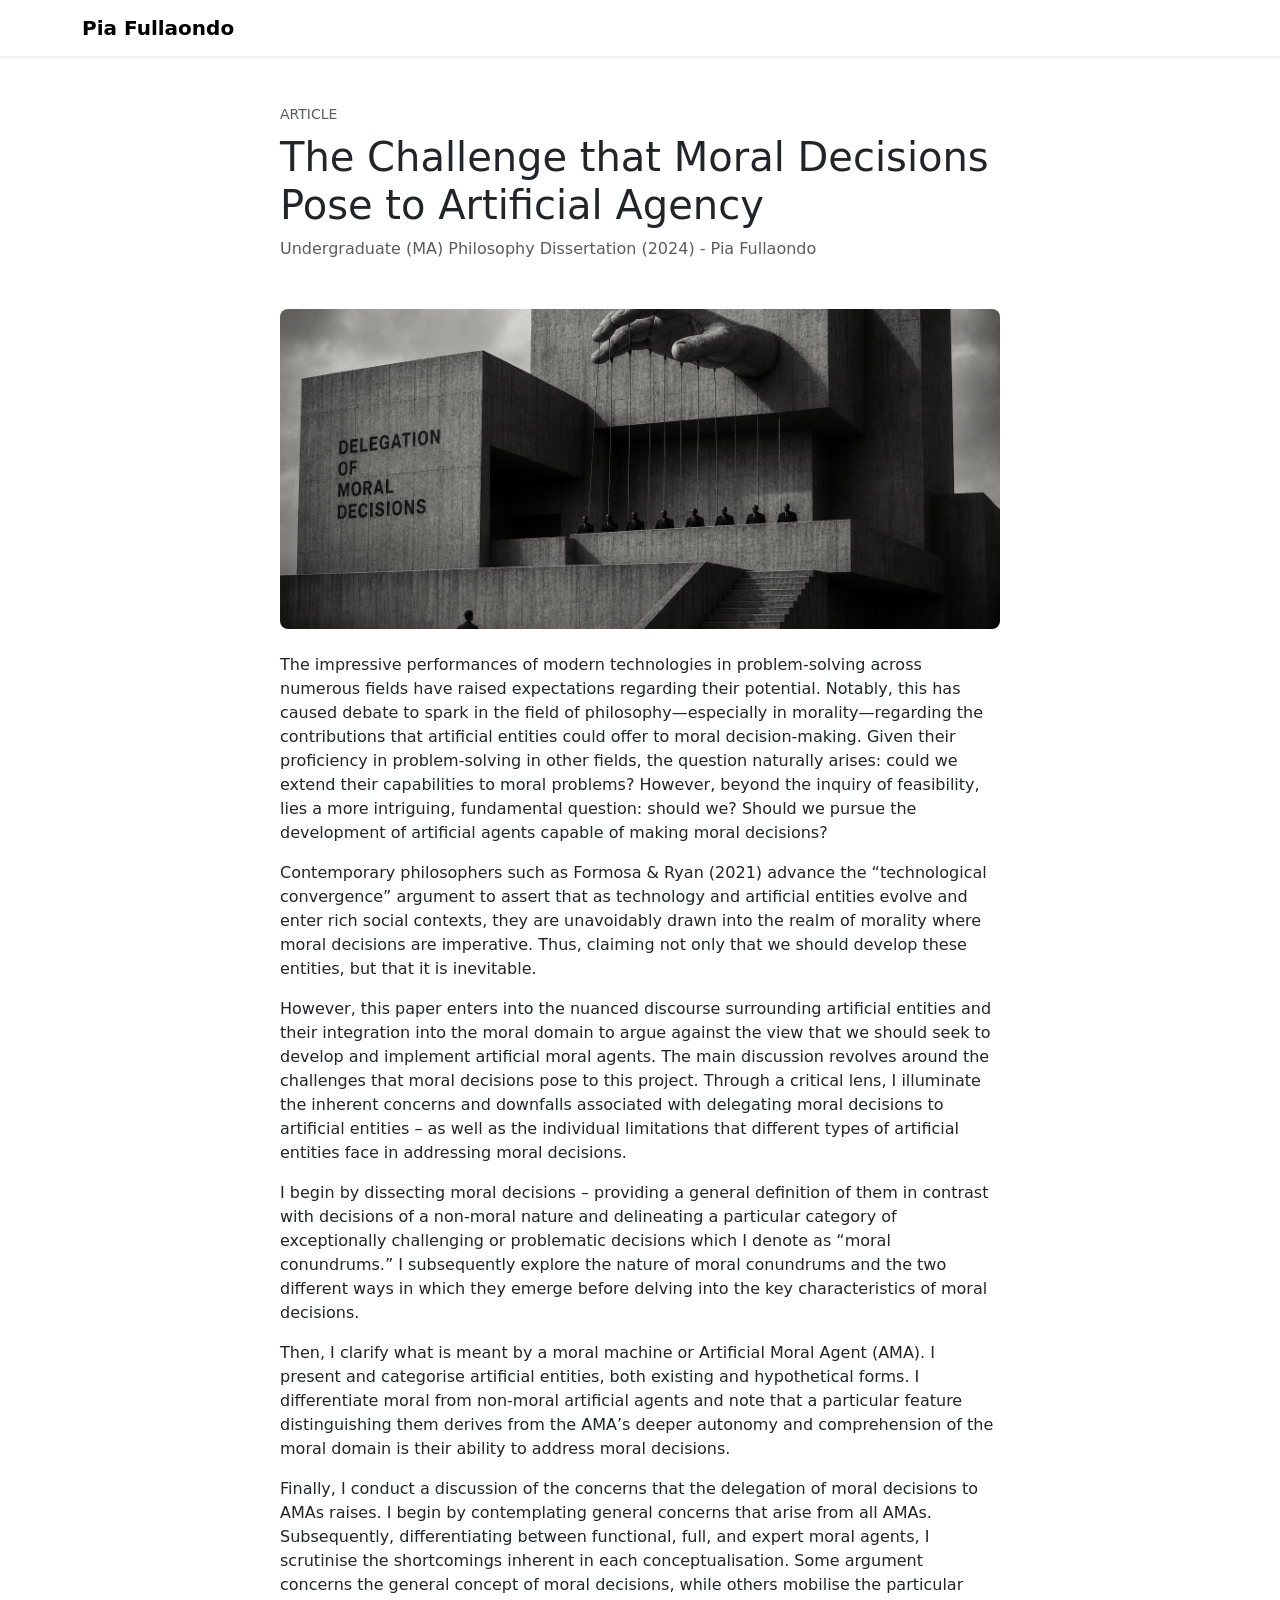
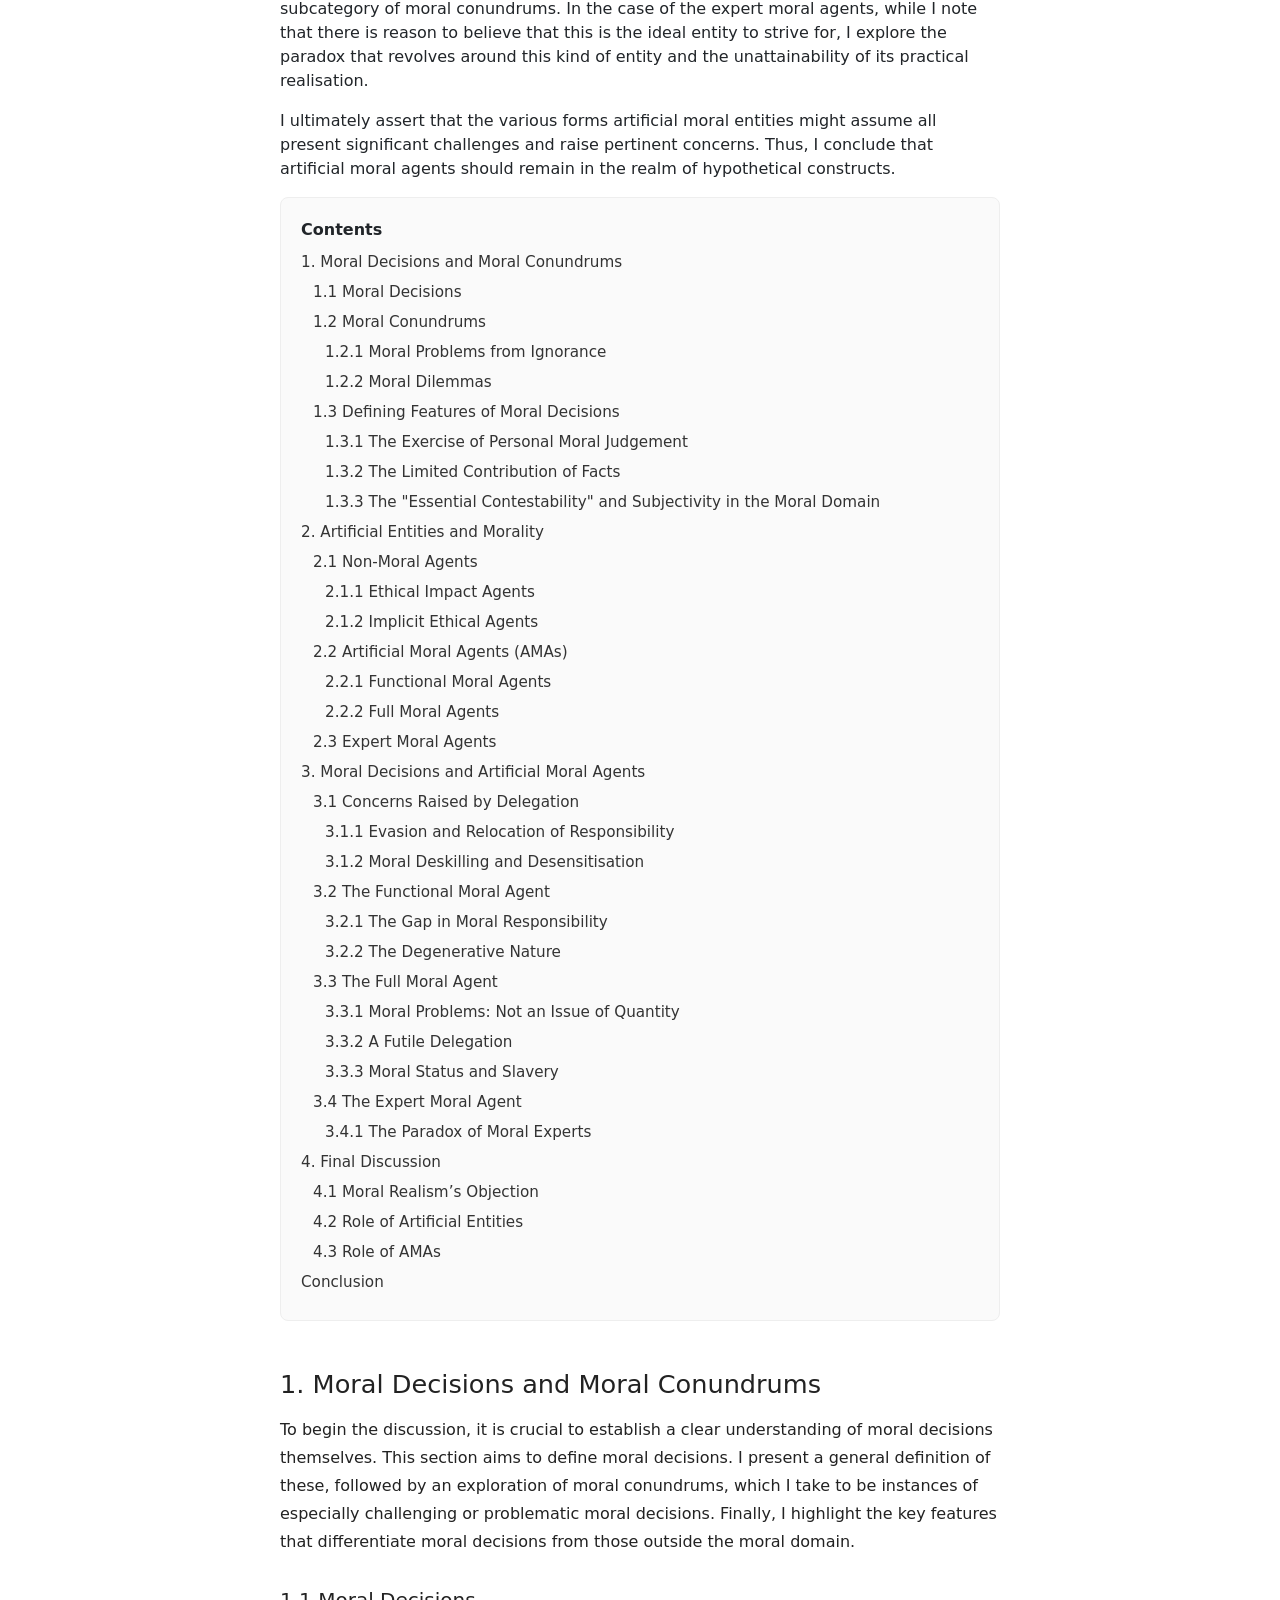
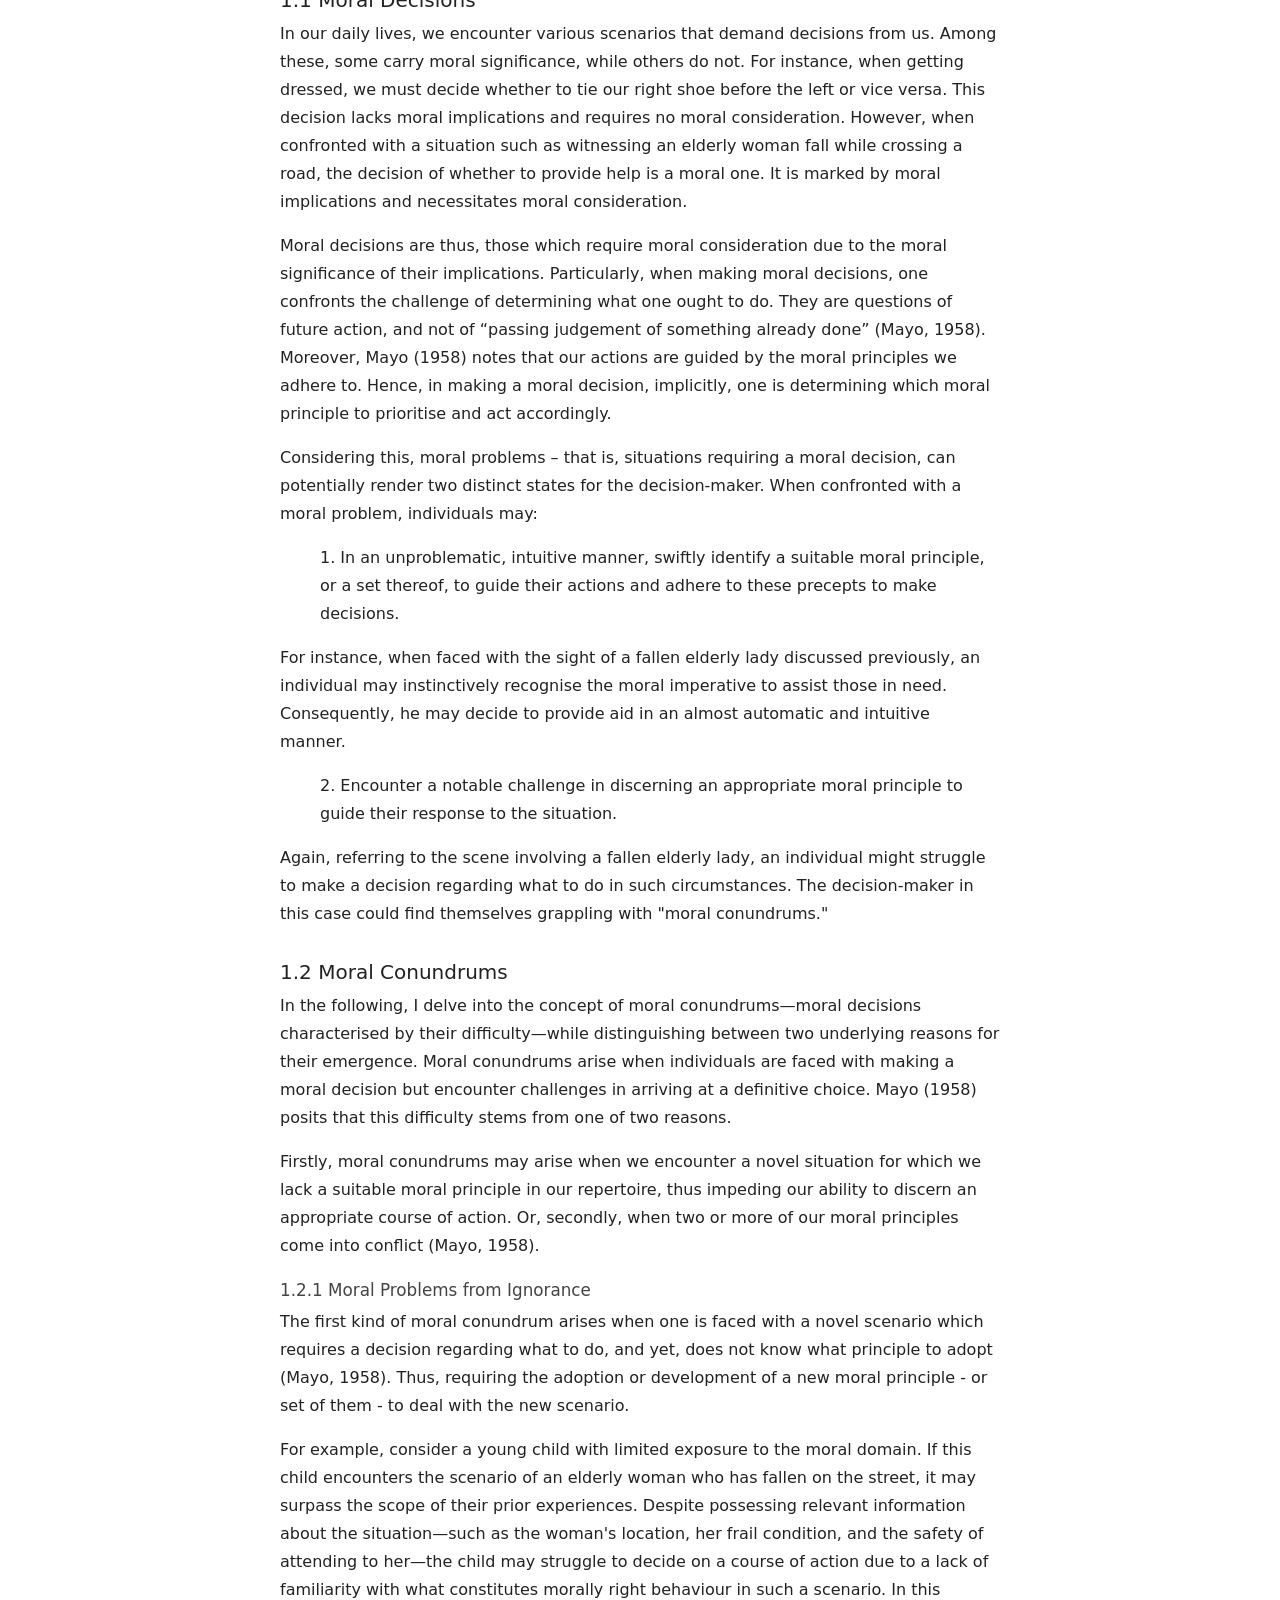
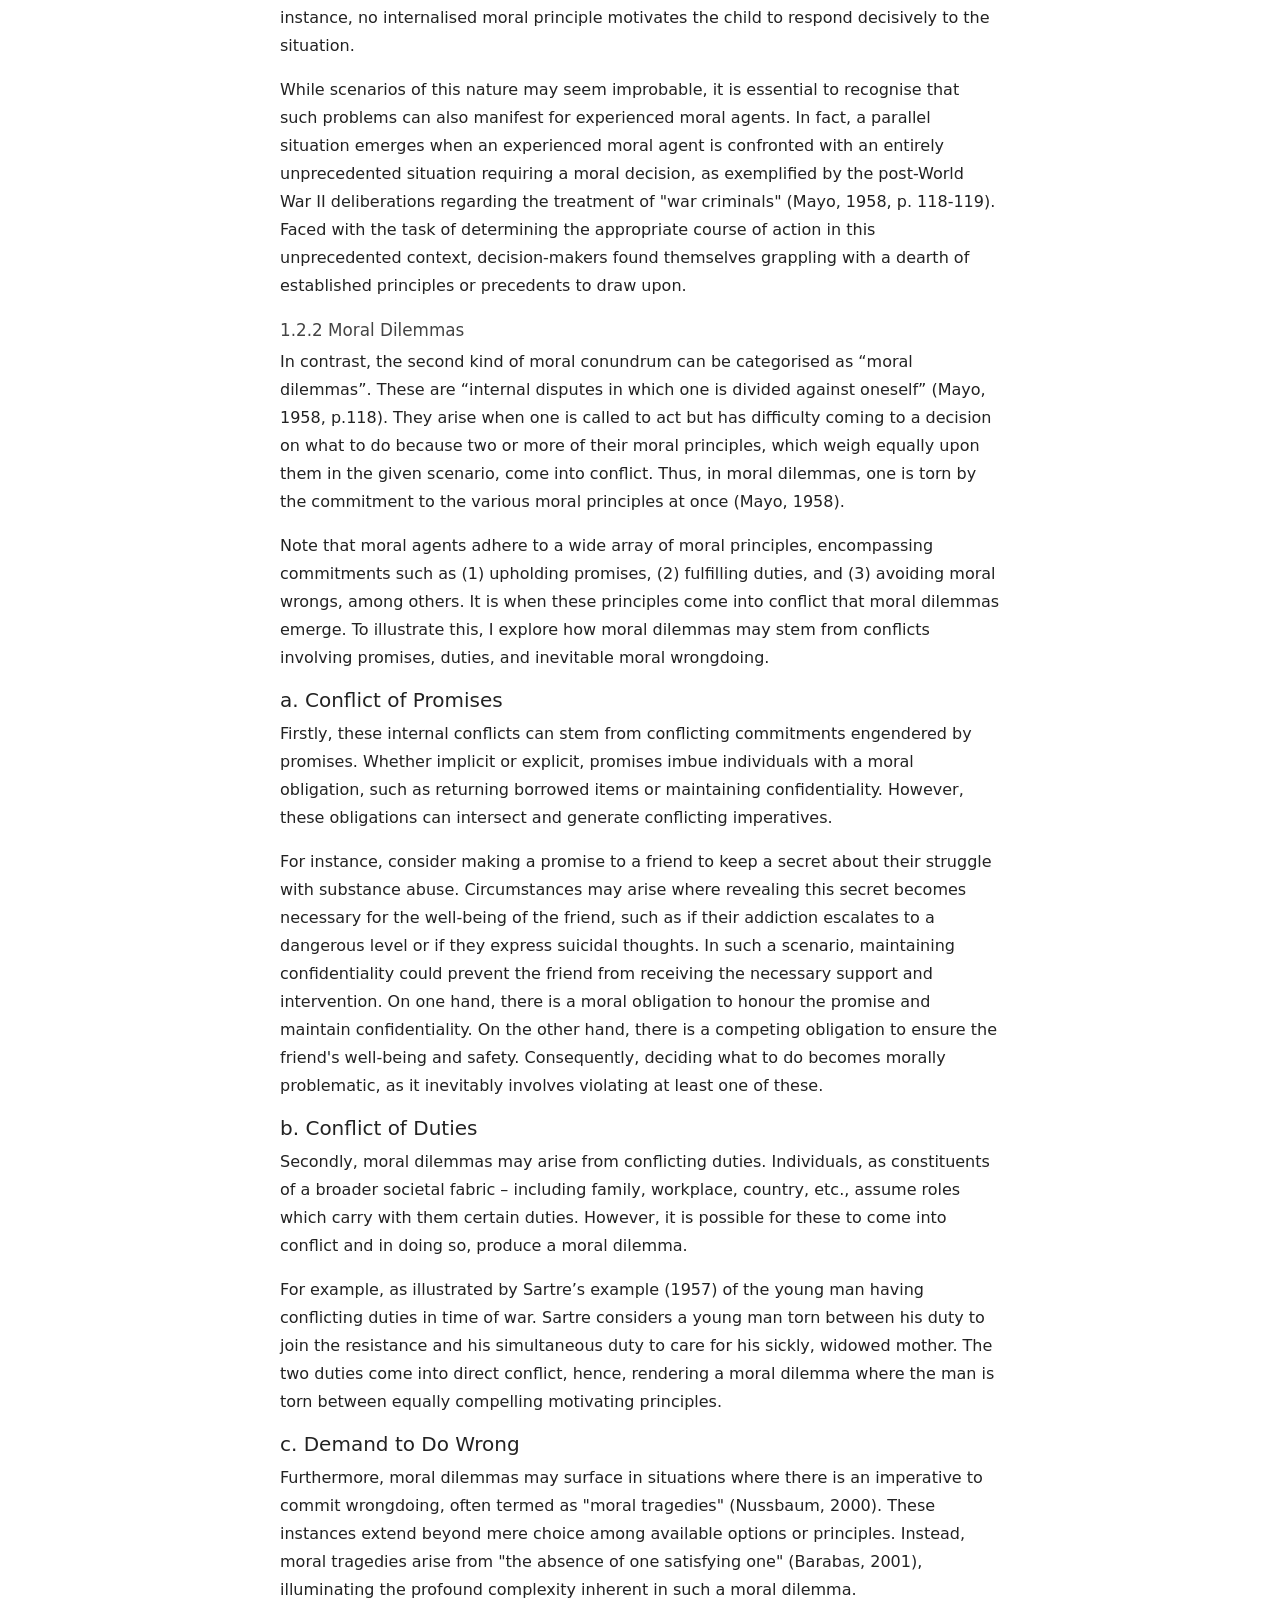
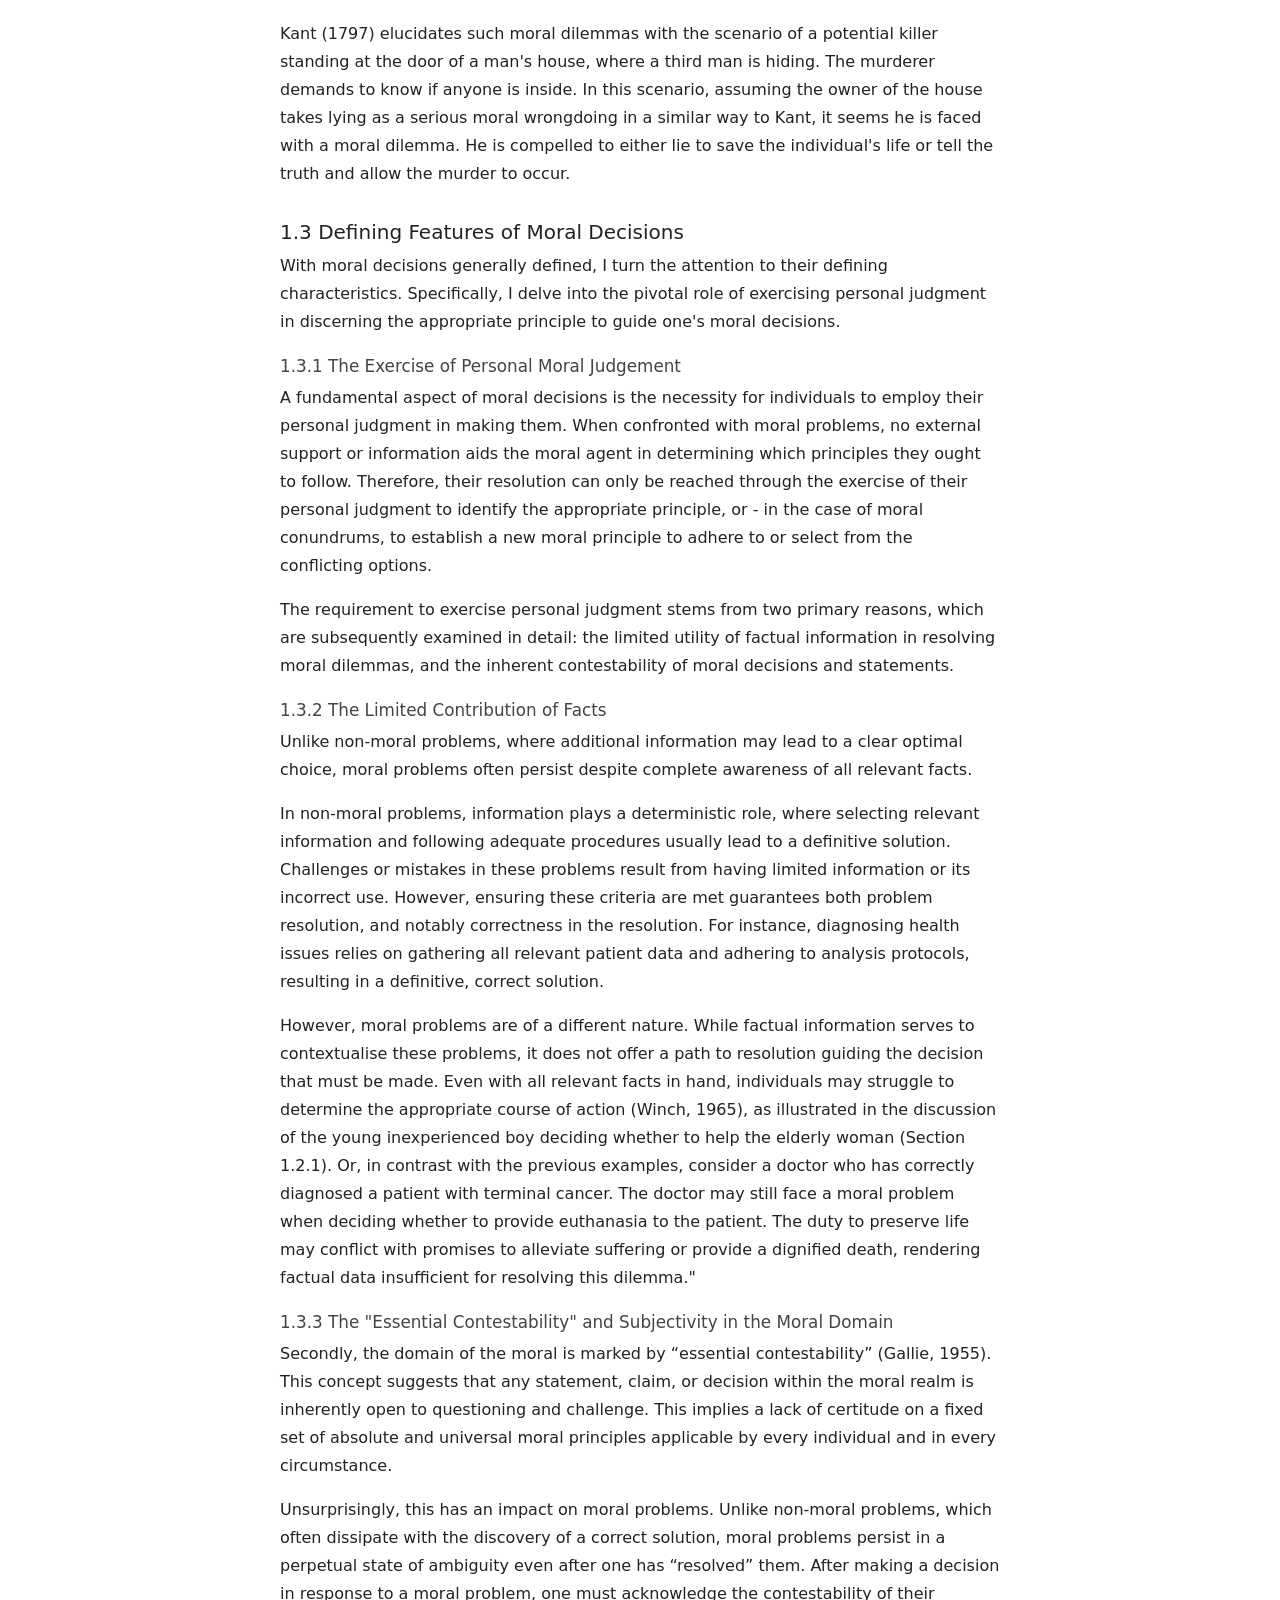
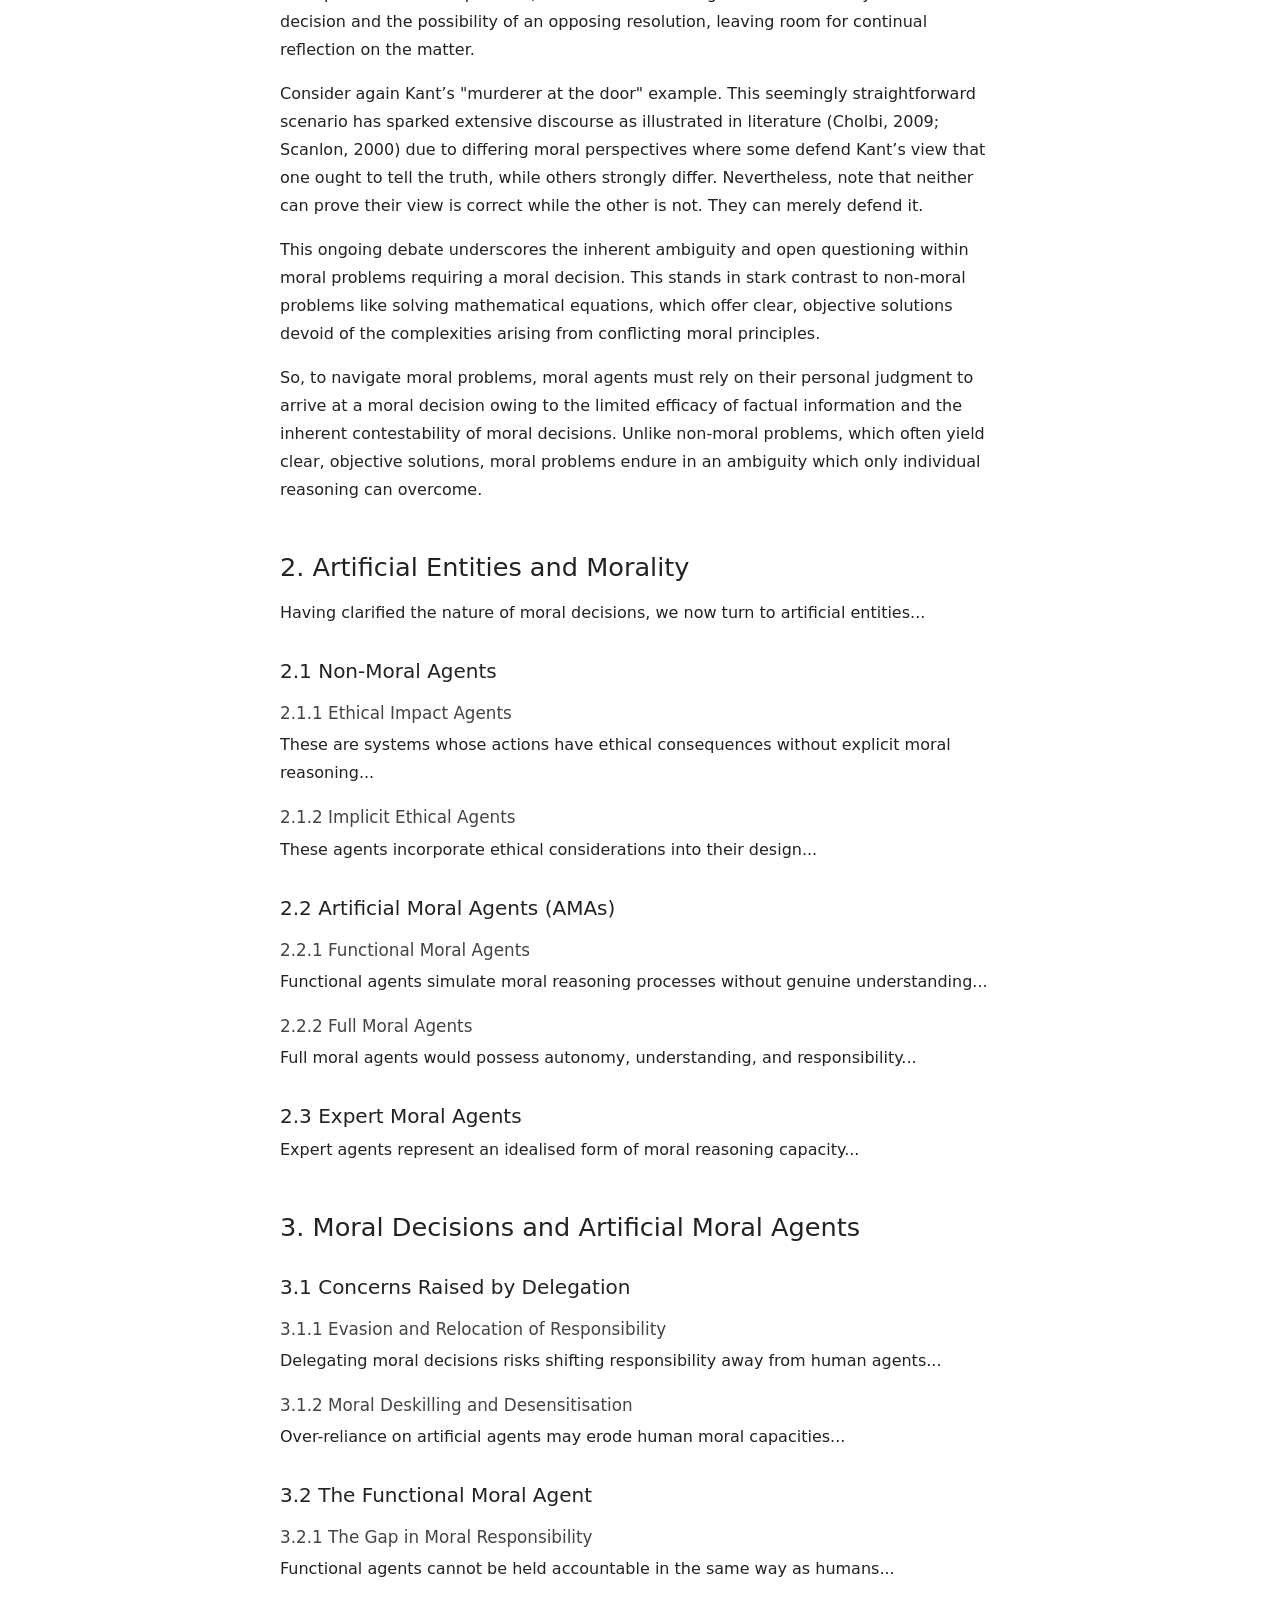
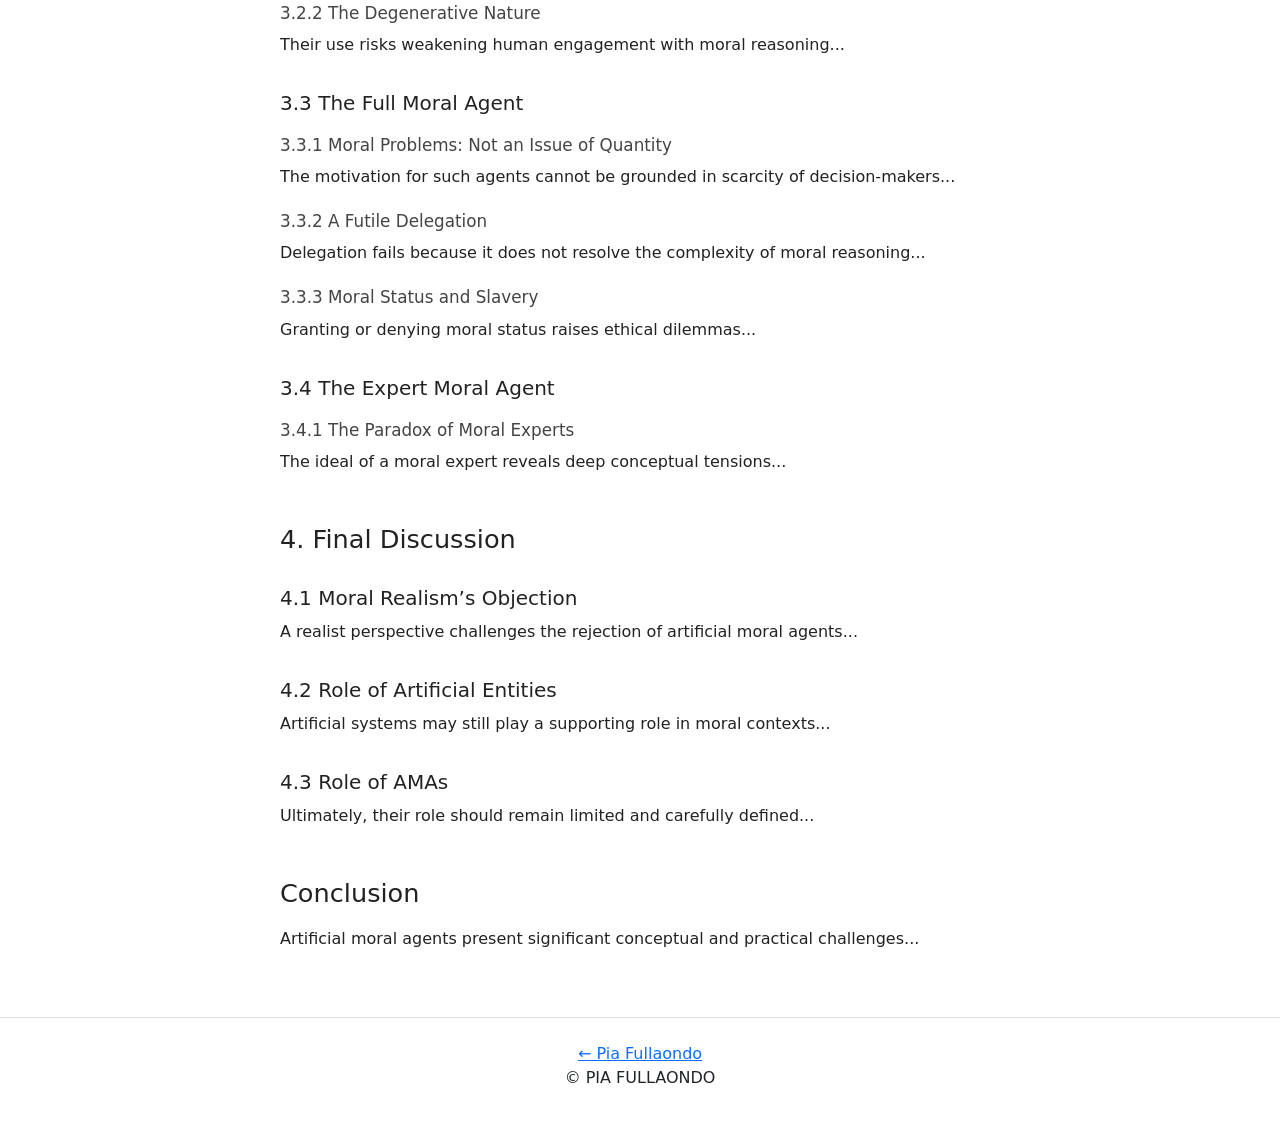
==== undergraduate-dissertation.html @ 6e5315d7 "Update undergraduate-dissertation.html" ====
<!doctype html>
<html lang="en">
<head>
  <meta charset="utf-8" />
  <meta name="viewport" content="width=device-width,initial-scale=1" />
  <title>The Challenge that Moral Decisions Pose to Artificial Agency — Pia Fullaondo</title>

  <link href="https://cdn.jsdelivr.net/npm/bootstrap@5.3.0/dist/css/bootstrap.min.css" rel="stylesheet"/>
  <link href="../assets/css/style.css" rel="stylesheet"/>

  <style>
    .content-wrap {
      max-width: 720px;
      margin: 0 auto;
    }

    .hero-image {
      width: 100%;
      height: 320px;
      object-fit: cover;
      border-radius: 8px;
      margin: 24px 0;
    }

    article {
      font-size: 16px;
      line-height: 1.75;
      color: #222;
    }

    article h2 {
      margin-top: 48px;
      margin-bottom: 16px;
      font-size: 1.6rem;
    }

    article h3 {
      margin-top: 32px;
      font-size: 1.25rem;
    }

    article h4 {
      margin-top: 20px;
      font-size: 1.05rem;
      color: #444;
    }

    #toc {
      padding: 20px;
      border: 1px solid #eee;
      border-radius: 8px;
      background: #fafafa;
    }

    #toc ul {
      list-style: none;
      padding-left: 0;
      margin: 0;
    }

    #toc li {
      margin-bottom: 6px;
    }

    #toc a {
      text-decoration: none;
      color: #333;
      font-size: 0.95rem;
    }

    #toc a:hover {
      text-decoration: underline;
    }

    .toc-h3 { padding-left: 12px; }
    .toc-h4 { padding-left: 24px; }
  </style>
</head>

<body>

<nav class="navbar navbar-expand-lg navbar-light bg-white shadow-sm sticky-top">
  <div class="container">
    <a class="navbar-brand fw-bold" href="../index.html">Pia Fullaondo</a>
  </div>
</nav>

<div class="container py-5">
  <div class="content-wrap">

    <p class="text-uppercase text-muted small mb-2">Article</p>

    <h1 class="mb-2">
      The Challenge that Moral Decisions Pose to Artificial Agency
    </h1>

    <p class="text-muted mb-4">
      Undergraduate (MA) Philosophy Dissertation (2024) - Pia Fullaondo
    </p>

    <img src="../assets/Delegation.png" alt="Article image" class="hero-image">

<p>
The impressive performances of modern technologies in problem-solving across numerous fields have raised expectations regarding their potential. Notably, this has caused debate to spark in the field of philosophy—especially in morality—regarding the contributions that artificial entities could offer to moral decision-making. Given their proficiency in problem-solving in other fields, the question naturally arises: could we extend their capabilities to moral problems? However, beyond the inquiry of feasibility, lies a more intriguing, fundamental question: should we? Should we pursue the development of artificial agents capable of making moral decisions? 
</p>

<p>
Contemporary philosophers such as Formosa & Ryan (2021) advance the “technological convergence” argument to assert that as technology and artificial entities evolve and enter rich social contexts, they are unavoidably drawn into the realm of morality where moral decisions are imperative. Thus, claiming not only that we should develop these entities, but that it is inevitable. 
</p>

<p>
However, this paper enters into the nuanced discourse surrounding artificial entities and their integration into the moral domain to argue against the view that we should seek to develop and implement artificial moral agents. The main discussion revolves around the challenges that moral decisions pose to this project. Through a critical lens, I illuminate the inherent concerns and downfalls associated with delegating moral decisions to artificial entities – as well as the individual limitations that different types of artificial entities face in addressing moral decisions. 
</p>

<p>
I begin by dissecting moral decisions – providing a general definition of them in contrast with decisions of a non-moral nature and delineating a particular category of exceptionally challenging or problematic decisions which I denote as “moral conundrums.” I subsequently explore the nature of moral conundrums and the two different ways in which they emerge before delving into the key characteristics of moral decisions.  
</p>

<p>
Then, I clarify what is meant by a moral machine or Artificial Moral Agent (AMA). I present and categorise artificial entities, both existing and hypothetical forms. I differentiate moral from non-moral artificial agents and note that a particular feature distinguishing them derives from the AMA’s deeper autonomy and comprehension of the moral domain is their ability to address moral decisions. 
</p>

<p>
Finally, I conduct a discussion of the concerns that the delegation of moral decisions to AMAs raises. I begin by contemplating general concerns that arise from all AMAs. Subsequently, differentiating between functional, full, and expert moral agents, I scrutinise the shortcomings inherent in each conceptualisation. Some argument concerns the general concept of moral decisions, while others mobilise the particular subcategory of moral conundrums. In the case of the expert moral agents, while I note that there is reason to believe that this is the ideal entity to strive for, I explore the paradox that revolves around this kind of entity and the unattainability of its practical realisation.  
</p>

<p>
I ultimately assert that the various forms artificial moral entities might assume all present significant challenges and raise pertinent concerns. Thus, I conclude that artificial moral agents should remain in the realm of hypothetical constructs. 
</p>

    
<!-- TABLE OF CONTENTS -->
<div id="toc" class="mb-5"></div>

<article id="article-content">
  
  <!-- SECTION 1 -->
  <h2>1. Moral Decisions and Moral Conundrums</h2>

  <p>
To begin the discussion, it is crucial to establish a clear understanding of moral decisions themselves. This section aims to define moral decisions. I present a general definition of these, followed by an exploration of moral conundrums, which I take to be instances of especially challenging or problematic moral decisions. Finally, I highlight the key features that differentiate moral decisions from those outside the moral domain.   
  </p>

  <h3>1.1 Moral Decisions</h3>
  <p>
In our daily lives, we encounter various scenarios that demand decisions from us. Among these, some carry moral significance, while others do not. For instance, when getting dressed, we must decide whether to tie our right shoe before the left or vice versa. This decision lacks moral implications and requires no moral consideration. However, when confronted with a situation such as witnessing an elderly woman fall while crossing a road, the decision of whether to provide help is a moral one. It is marked by moral implications and necessitates moral consideration.   
  </p>
  
  <p>
Moral decisions are thus, those which require moral consideration due to the moral significance of their implications. Particularly, when making moral decisions, one confronts the challenge of determining what one ought to do. They are questions of future action, and not of “passing judgement of something already done” (Mayo, 1958). Moreover, Mayo (1958) notes that our actions are guided by the moral principles we adhere to. Hence, in making a moral decision, implicitly, one is determining which moral principle to prioritise and act accordingly.  
  </p>

  <p>
Considering this, moral problems – that is, situations requiring a moral decision, can potentially render two distinct states for the decision-maker. When confronted with a moral problem, individuals may: 
  </p>

<p style="margin-left: 40px;">
1. In an unproblematic, intuitive manner, swiftly identify a suitable moral principle, or a set thereof, to guide their actions and adhere to these precepts to make decisions.  
</p>

  <p>
For instance, when faced with the sight of a fallen elderly lady discussed previously, an individual may instinctively recognise the moral imperative to assist those in need. Consequently, he may decide to provide aid in an almost automatic and intuitive manner. 
  </p>

  <p style="margin-left: 40px;">
2. Encounter a notable challenge in discerning an appropriate moral principle to guide their response to the situation. 
  </p>

  <p>
Again, referring to the scene involving a fallen elderly lady, an individual might struggle to make a decision regarding what to do in such circumstances. The decision-maker in this case could find themselves grappling with "moral conundrums." 
  </p>
  
  <h3>1.2 Moral Conundrums</h3>
  <p>
In the following, I delve into the concept of moral conundrums—moral decisions characterised by their difficulty—while distinguishing between two underlying reasons for their emergence. Moral conundrums arise when individuals are faced with making a moral decision but encounter challenges in arriving at a definitive choice. Mayo (1958) posits that this difficulty stems from one of two reasons.   </p>
  </p>

  <p>
Firstly, moral conundrums may arise when we encounter a novel situation for which we lack a suitable moral principle in our repertoire, thus impeding our ability to discern an appropriate course of action. Or, secondly, when two or more of our moral principles come into conflict (Mayo, 1958). 
  </p>

  <h4>1.2.1 Moral Problems from Ignorance</h4>
  <p>
The first kind of moral conundrum arises when one is faced with a novel scenario which requires a decision regarding what to do, and yet, does not know what principle to adopt (Mayo, 1958). Thus, requiring the adoption or development of a new moral principle - or set of them - to deal with the new scenario.  
  </p>
  
  <p>
For example, consider a young child with limited exposure to the moral domain. If this child encounters the scenario of an elderly woman who has fallen on the street, it may surpass the scope of their prior experiences. Despite possessing relevant information about the situation—such as the woman's location, her frail condition, and the safety of attending to her—the child may struggle to decide on a course of action due to a lack of familiarity with what constitutes morally right behaviour in such a scenario. In this instance, no internalised moral principle motivates the child to respond decisively to the situation. 
  </p>
  
  <p>
While scenarios of this nature may seem improbable, it is essential to recognise that such problems can also manifest for experienced moral agents. In fact, a parallel situation emerges when an experienced moral agent is confronted with an entirely unprecedented situation requiring a moral decision, as exemplified by the post-World War II deliberations regarding the treatment of "war criminals" (Mayo, 1958, p. 118-119). Faced with the task of determining the appropriate course of action in this unprecedented context, decision-makers found themselves grappling with a dearth of established principles or precedents to draw upon. 
  </p>

  <h4>1.2.2 Moral Dilemmas</h4>
  <p>
In contrast, the second kind of moral conundrum can be categorised as “moral dilemmas”. These are “internal disputes in which one is divided against oneself” (Mayo, 1958, p.118). They arise when one is called to act but has difficulty coming to a decision on what to do because two or more of their moral principles, which weigh equally upon them in the given scenario, come into conflict. Thus, in moral dilemmas, one is torn by the commitment to the various moral principles at once (Mayo, 1958).  
  </p>

  <p>
Note that moral agents adhere to a wide array of moral principles, encompassing commitments such as (1) upholding promises, (2) fulfilling duties, and (3) avoiding moral wrongs, among others. It is when these principles come into conflict that moral dilemmas emerge. To illustrate this, I explore how moral dilemmas may stem from conflicts involving promises, duties, and inevitable moral wrongdoing. 
  </p>

  <h5>a. Conflict of Promises</h5>
  <p>
Firstly, these internal conflicts can stem from conflicting commitments engendered by promises. Whether implicit or explicit, promises imbue individuals with a moral obligation, such as returning borrowed items or maintaining confidentiality. However, these obligations can intersect and generate conflicting imperatives. 
  </p>

  <p>
For instance, consider making a promise to a friend to keep a secret about their struggle with substance abuse. Circumstances may arise where revealing this secret becomes necessary for the well-being of the friend, such as if their addiction escalates to a dangerous level or if they express suicidal thoughts. In such a scenario, maintaining confidentiality could prevent the friend from receiving the necessary support and intervention. On one hand, there is a moral obligation to honour the promise and maintain confidentiality. On the other hand, there is a competing obligation to ensure the friend's well-being and safety. Consequently, deciding what to do becomes morally problematic, as it inevitably involves violating at least one of these.  
  </p>

  <h5>b. Conflict of Duties</h5>
  <p>
Secondly, moral dilemmas may arise from conflicting duties. Individuals, as constituents of a broader societal fabric – including family, workplace, country, etc., assume roles which carry with them certain duties. However, it is possible for these to come into conflict and in doing so, produce a moral dilemma.  
  </p>

  <p>
For example, as illustrated by Sartre’s example (1957) of the young man having conflicting duties in time of war. Sartre considers a young man torn between his duty to join the resistance and his simultaneous duty to care for his sickly, widowed mother. The two duties come into direct conflict, hence, rendering a moral dilemma where the man is torn between equally compelling motivating principles.  
  </p>

  <h5>c. Demand to Do Wrong</h5>
  <p>
 Furthermore, moral dilemmas may surface in situations where there is an imperative to commit wrongdoing, often termed as "moral tragedies" (Nussbaum, 2000). These instances extend beyond mere choice among available options or principles. Instead, moral tragedies arise from "the absence of one satisfying one" (Barabas, 2001), illuminating the profound complexity inherent in such a moral dilemma. 
  </p>

  <p>
Kant (1797) elucidates such moral dilemmas with the scenario of a potential killer standing at the door of a man's house, where a third man is hiding. The murderer demands to know if anyone is inside. In this scenario, assuming the owner of the house takes lying as a serious moral wrongdoing in a similar way to Kant, it seems he is faced with a moral dilemma. He is compelled to either lie to save the individual's life or tell the truth and allow the murder to occur. 
  </p>

  <h3>1.3 Defining Features of Moral Decisions</h3>
  <p>
With moral decisions generally defined, I turn the attention to their defining characteristics. Specifically, I delve into the pivotal role of exercising personal judgment in discerning the appropriate principle to guide one's moral decisions. 
  </p>

  <h4>1.3.1 The Exercise of Personal Moral Judgement</h4>
  <p>
A fundamental aspect of moral decisions is the necessity for individuals to employ their personal judgment in making them. When confronted with moral problems, no external support or information aids the moral agent in determining which principles they ought to follow. Therefore, their resolution can only be reached through the exercise of their personal judgment to identify the appropriate principle, or - in the case of moral conundrums, to establish a new moral principle to adhere to or select from the conflicting options.    
  </p>

  <p>
The requirement to exercise personal judgment stems from two primary reasons, which are subsequently examined in detail: the limited utility of factual information in resolving moral dilemmas, and the inherent contestability of moral decisions and statements.  
  </p>

  <h4>1.3.2 The Limited Contribution of Facts</h4>
  <p>
Unlike non-moral problems, where additional information may lead to a clear optimal choice, moral problems often persist despite complete awareness of all relevant facts. 
  </p>

  <p>
In non-moral problems, information plays a deterministic role, where selecting relevant information and following adequate procedures usually lead to a definitive solution. Challenges or mistakes in these problems result from having limited information or its incorrect use. However, ensuring these criteria are met guarantees both problem resolution, and notably correctness in the resolution. For instance, diagnosing health issues relies on gathering all relevant patient data and adhering to analysis protocols, resulting in a definitive, correct solution. 
  </p>

  <p>
However, moral problems are of a different nature. While factual information serves to contextualise these problems, it does not offer a path to resolution guiding the decision that must be made. Even with all relevant facts in hand, individuals may struggle to determine the appropriate course of action (Winch, 1965), as illustrated in the discussion of the young inexperienced boy deciding whether to help the elderly woman (Section 1.2.1). Or, in contrast with the previous examples, consider a doctor who has correctly diagnosed a patient with terminal cancer. The doctor may still face a moral problem when deciding whether to provide euthanasia to the patient. The duty to preserve life may conflict with promises to alleviate suffering or provide a dignified death, rendering factual data insufficient for resolving this dilemma." 
  </p>

  <h4>1.3.3 The "Essential Contestability" and Subjectivity in the Moral Domain</h4>
  <p>
Secondly, the domain of the moral is marked by “essential contestability” (Gallie, 1955). This concept suggests that any statement, claim, or decision within the moral realm is inherently open to questioning and challenge. This implies a lack of certitude on a fixed set of absolute and universal moral principles applicable by every individual and in every circumstance. 
  </p>

  <p>
Unsurprisingly, this has an impact on moral problems. Unlike non-moral problems, which often dissipate with the discovery of a correct solution, moral problems persist in a perpetual state of ambiguity even after one has “resolved” them. After making a decision in response to a moral problem, one must acknowledge the contestability of their decision and the possibility of an opposing resolution, leaving room for continual reflection on the matter.  
  </p>

  <p>
Consider again Kant’s "murderer at the door" example. This seemingly straightforward scenario has sparked extensive discourse as illustrated in literature (Cholbi, 2009; Scanlon, 2000) due to differing moral perspectives where some defend Kant’s view that one ought to tell the truth, while others strongly differ. Nevertheless, note that neither can prove their view is correct while the other is not. They can merely defend it.  
  </p>

  <p>
This ongoing debate underscores the inherent ambiguity and open questioning within moral problems requiring a moral decision. This stands in stark contrast to non-moral problems like solving mathematical equations, which offer clear, objective solutions devoid of the complexities arising from conflicting moral principles.  
  </p>

  <p>
So, to navigate moral problems, moral agents must rely on their personal judgment to arrive at a moral decision owing to the limited efficacy of factual information and the inherent contestability of moral decisions. Unlike non-moral problems, which often yield clear, objective solutions, moral problems endure in an ambiguity which only individual reasoning can overcome. 
  </p>

  
  <!-- SECTION 2 -->
  <h2>2. Artificial Entities and Morality</h2>

  <p>
    Having clarified the nature of moral decisions, we now turn to artificial entities...
  </p>

  <h3>2.1 Non-Moral Agents</h3>

  <h4>2.1.1 Ethical Impact Agents</h4>
  <p>
    These are systems whose actions have ethical consequences without explicit moral reasoning...
  </p>

  <h4>2.1.2 Implicit Ethical Agents</h4>
  <p>
    These agents incorporate ethical considerations into their design...
  </p>

  <h3>2.2 Artificial Moral Agents (AMAs)</h3>

  <h4>2.2.1 Functional Moral Agents</h4>
  <p>
    Functional agents simulate moral reasoning processes without genuine understanding...
  </p>

  <h4>2.2.2 Full Moral Agents</h4>
  <p>
    Full moral agents would possess autonomy, understanding, and responsibility...
  </p>

  <h3>2.3 Expert Moral Agents</h3>
  <p>
    Expert agents represent an idealised form of moral reasoning capacity...
  </p>

  <!-- SECTION 3 -->
  <h2>3. Moral Decisions and Artificial Moral Agents</h2>

  <h3>3.1 Concerns Raised by Delegation</h3>

  <h4>3.1.1 Evasion and Relocation of Responsibility</h4>
  <p>
    Delegating moral decisions risks shifting responsibility away from human agents...
  </p>

  <h4>3.1.2 Moral Deskilling and Desensitisation</h4>
  <p>
    Over-reliance on artificial agents may erode human moral capacities...
  </p>

  <h3>3.2 The Functional Moral Agent</h3>

  <h4>3.2.1 The Gap in Moral Responsibility</h4>
  <p>
    Functional agents cannot be held accountable in the same way as humans...
  </p>

  <h4>3.2.2 The Degenerative Nature</h4>
  <p>
    Their use risks weakening human engagement with moral reasoning...
  </p>

  <h3>3.3 The Full Moral Agent</h3>

  <h4>3.3.1 Moral Problems: Not an Issue of Quantity</h4>
  <p>
    The motivation for such agents cannot be grounded in scarcity of decision-makers...
  </p>

  <h4>3.3.2 A Futile Delegation</h4>
  <p>
    Delegation fails because it does not resolve the complexity of moral reasoning...
  </p>

  <h4>3.3.3 Moral Status and Slavery</h4>
  <p>
    Granting or denying moral status raises ethical dilemmas...
  </p>

  <h3>3.4 The Expert Moral Agent</h3>

  <h4>3.4.1 The Paradox of Moral Experts</h4>
  <p>
    The ideal of a moral expert reveals deep conceptual tensions...
  </p>

  <!-- SECTION 4 -->
  <h2>4. Final Discussion</h2>

  <h3>4.1 Moral Realism’s Objection</h3>
  <p>
    A realist perspective challenges the rejection of artificial moral agents...
  </p>

  <h3>4.2 Role of Artificial Entities</h3>
  <p>
    Artificial systems may still play a supporting role in moral contexts...
  </p>

  <h3>4.3 Role of AMAs</h3>
  <p>
    Ultimately, their role should remain limited and carefully defined...
  </p>

  <h2>Conclusion</h2>
  <p>
    Artificial moral agents present significant conceptual and practical challenges...
  </p>

</article>
  </div>
</div>

<footer class="py-4 border-top">
  <div class="container text-center">
    <p class="mb-0">
      <a href="../index.html#projects">&larr; Pia Fullaondo</a>
    </p>
    <p>&copy; <span id="year"></span> PIA FULLAONDO</p>
  </div>
</footer>

<script>
document.addEventListener("DOMContentLoaded", function () {
  const content = document.getElementById("article-content");
  const toc = document.getElementById("toc");

  const headings = content.querySelectorAll("h2, h3, h4");
  const ul = document.createElement("ul");

  headings.forEach((heading, index) => {
    const id = "section-" + index;
    heading.id = id;

    const li = document.createElement("li");
    const a = document.createElement("a");

    a.href = "#" + id;
    a.textContent = heading.textContent;

    if (heading.tagName === "H3") li.classList.add("toc-h3");
    if (heading.tagName === "H4") li.classList.add("toc-h4");

    li.appendChild(a);
    ul.appendChild(li);
  });

  toc.innerHTML = "<strong class='d-block mb-2'>Contents</strong>";
  toc.appendChild(ul);
});
</script>

</body>
</html>
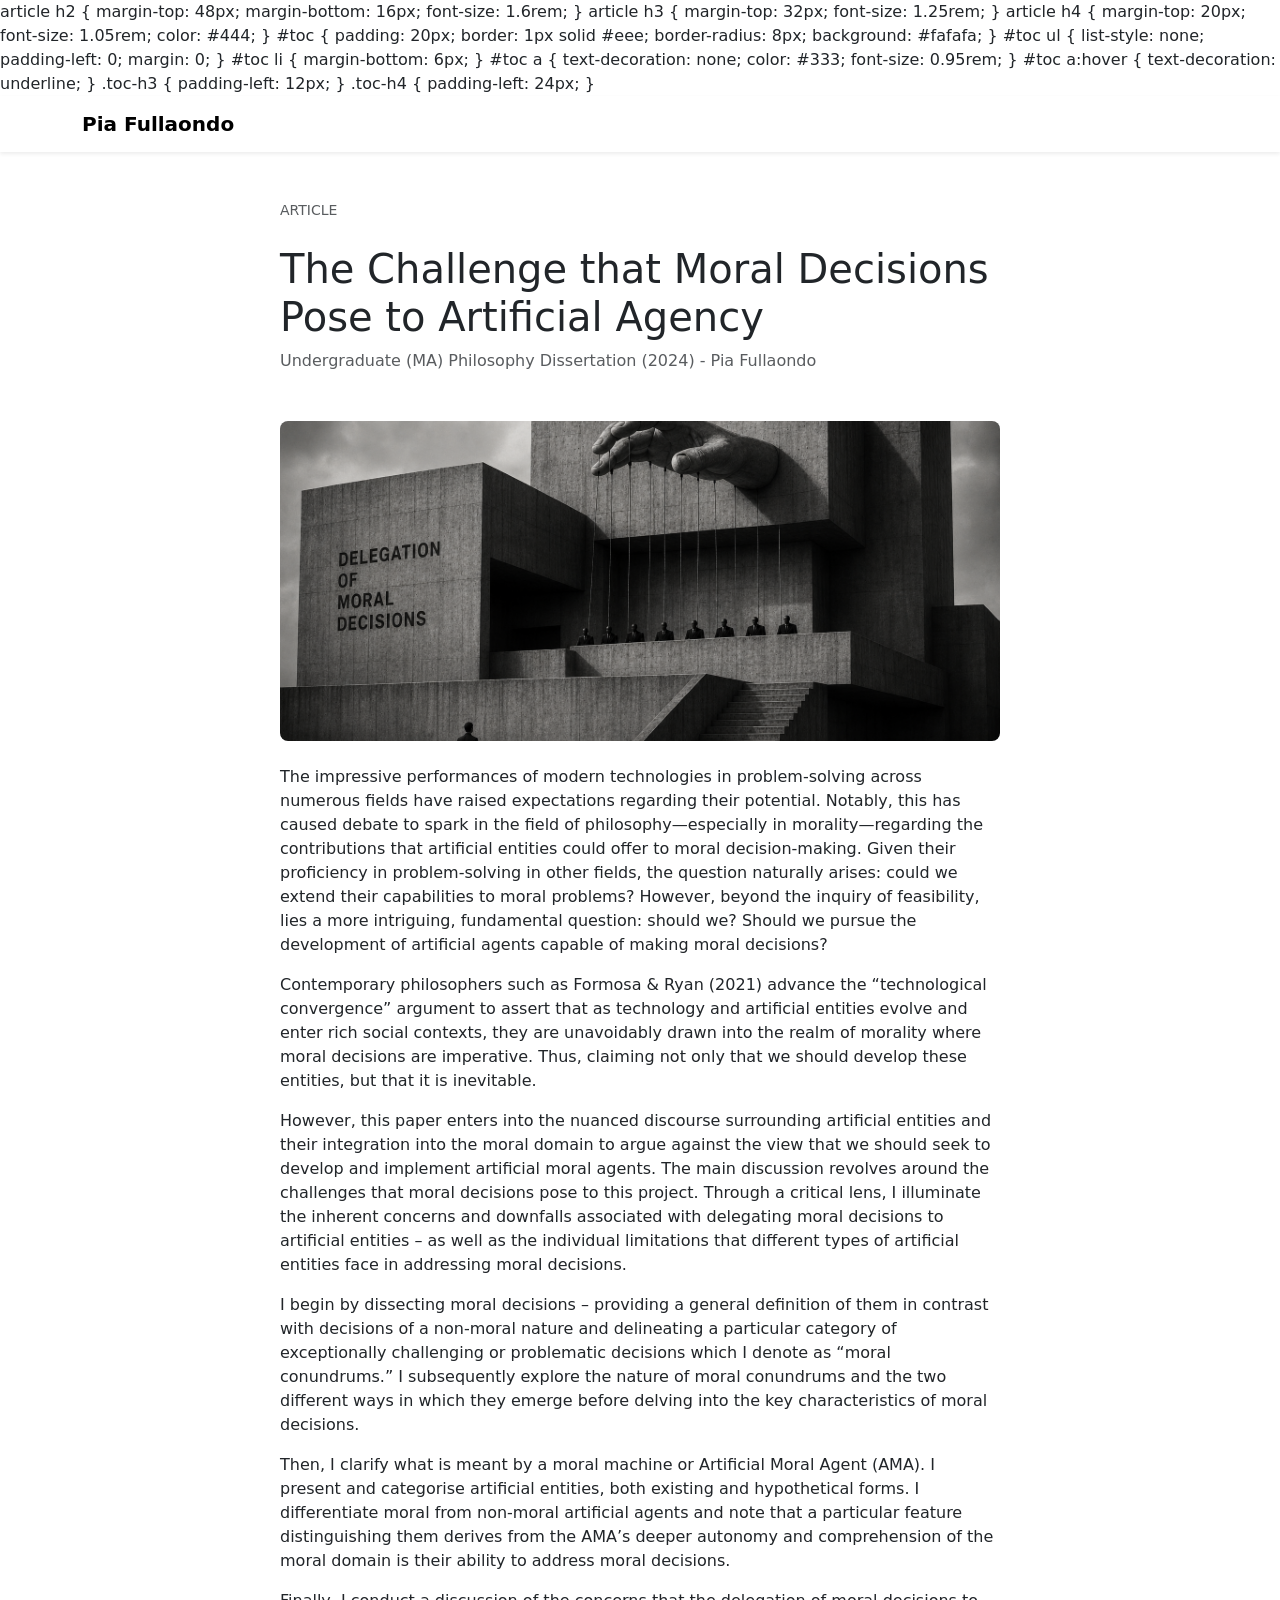
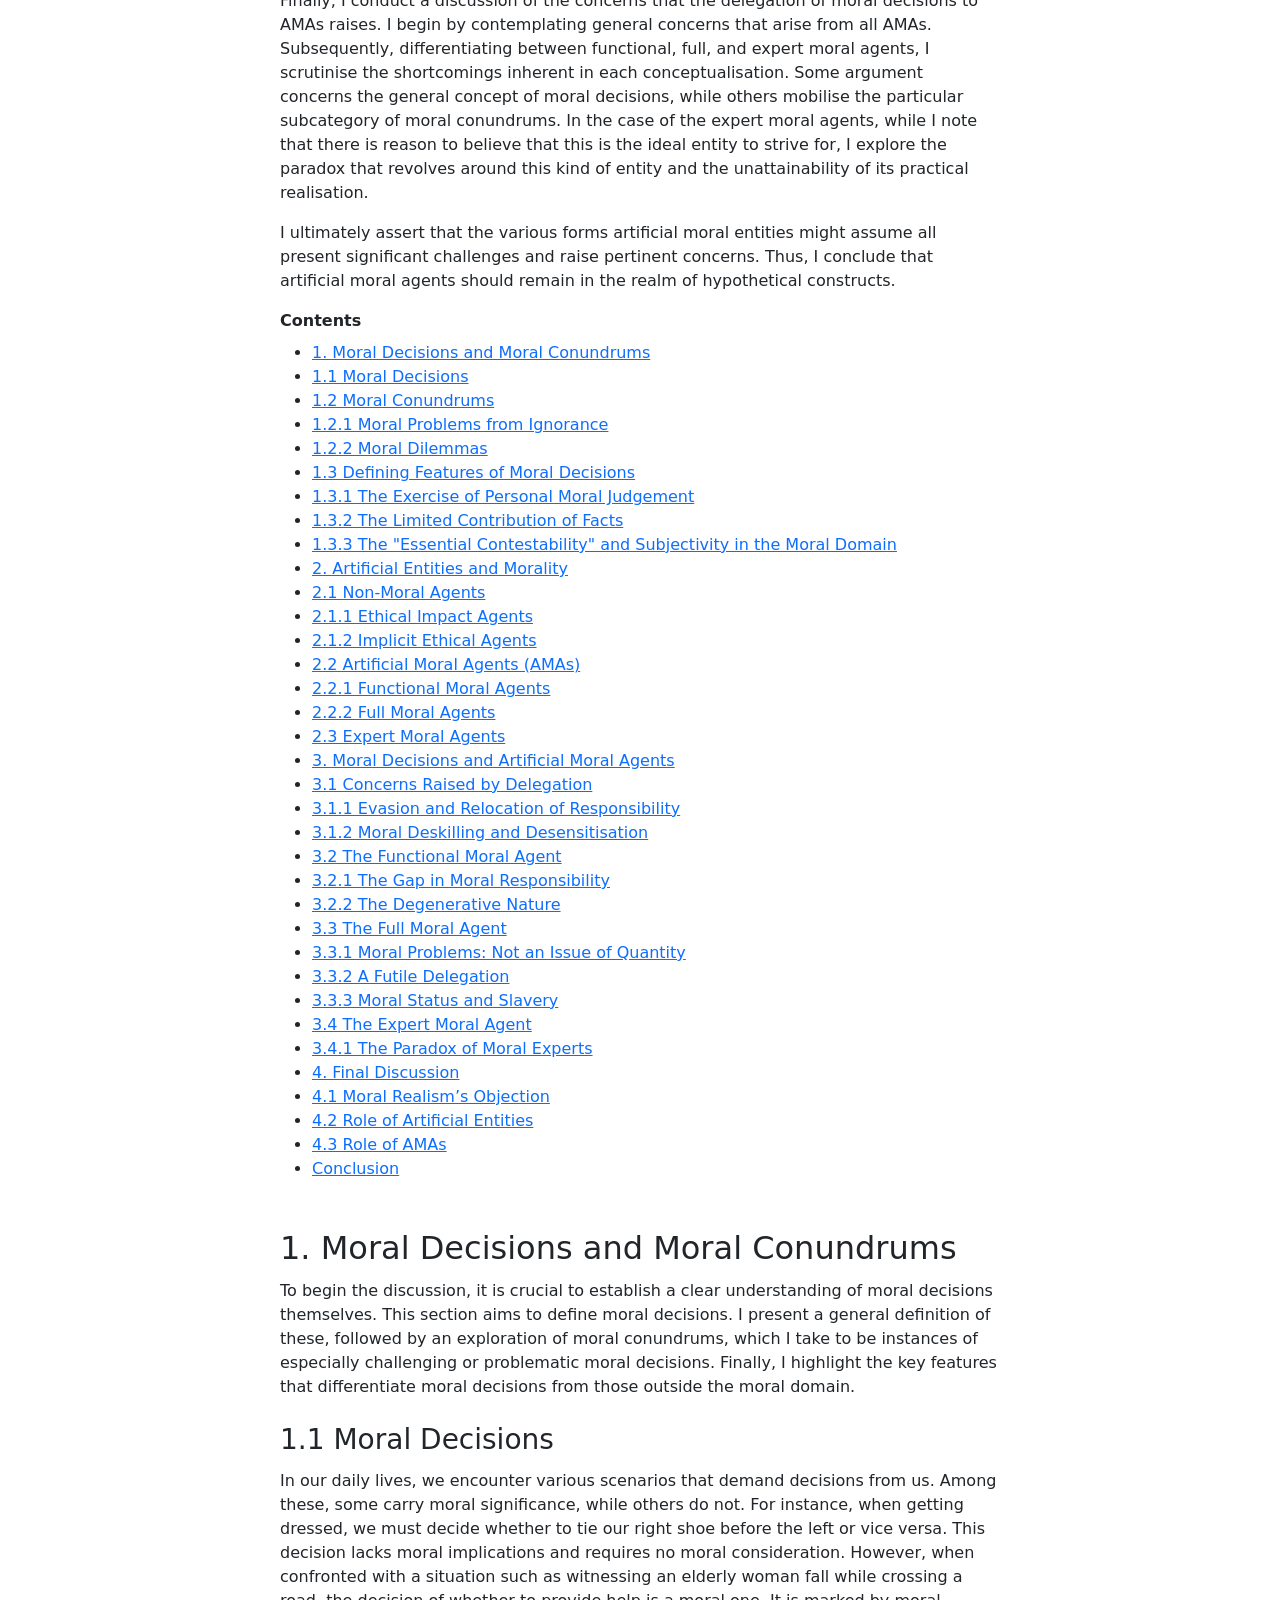
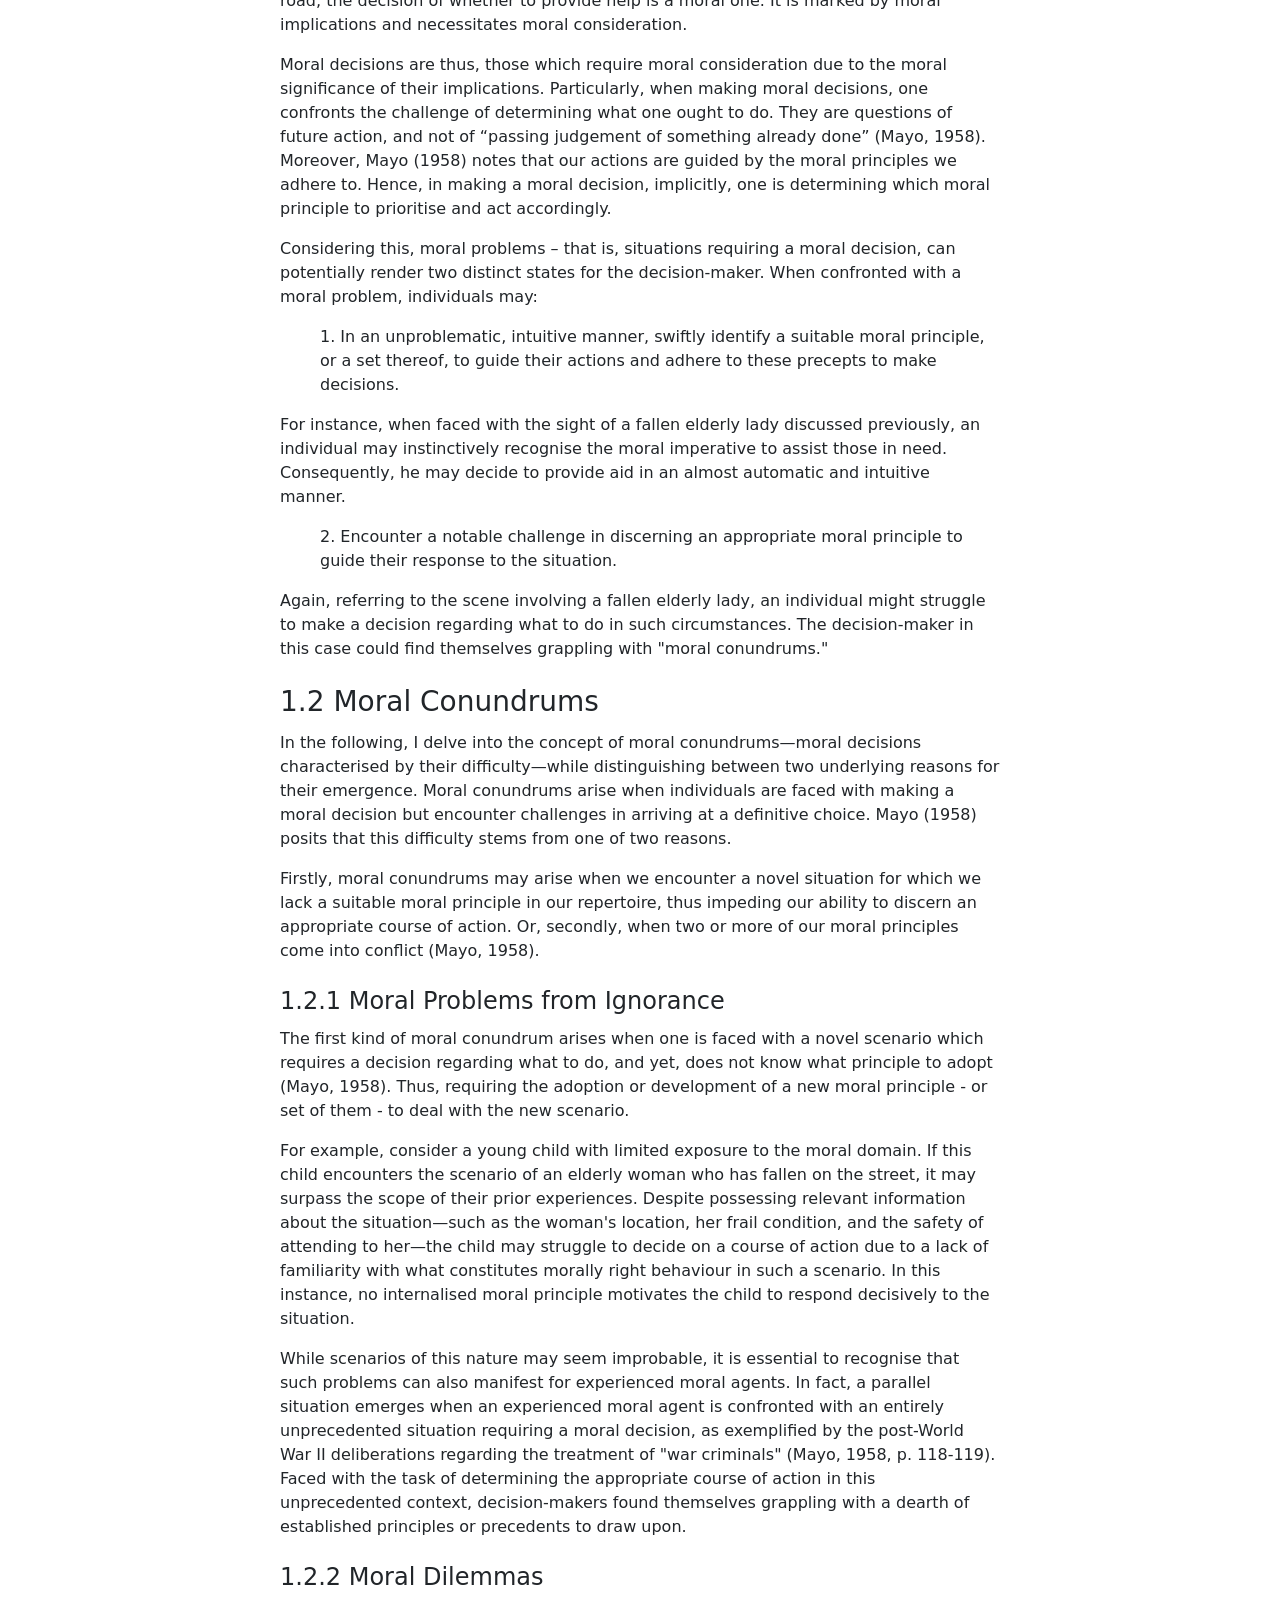
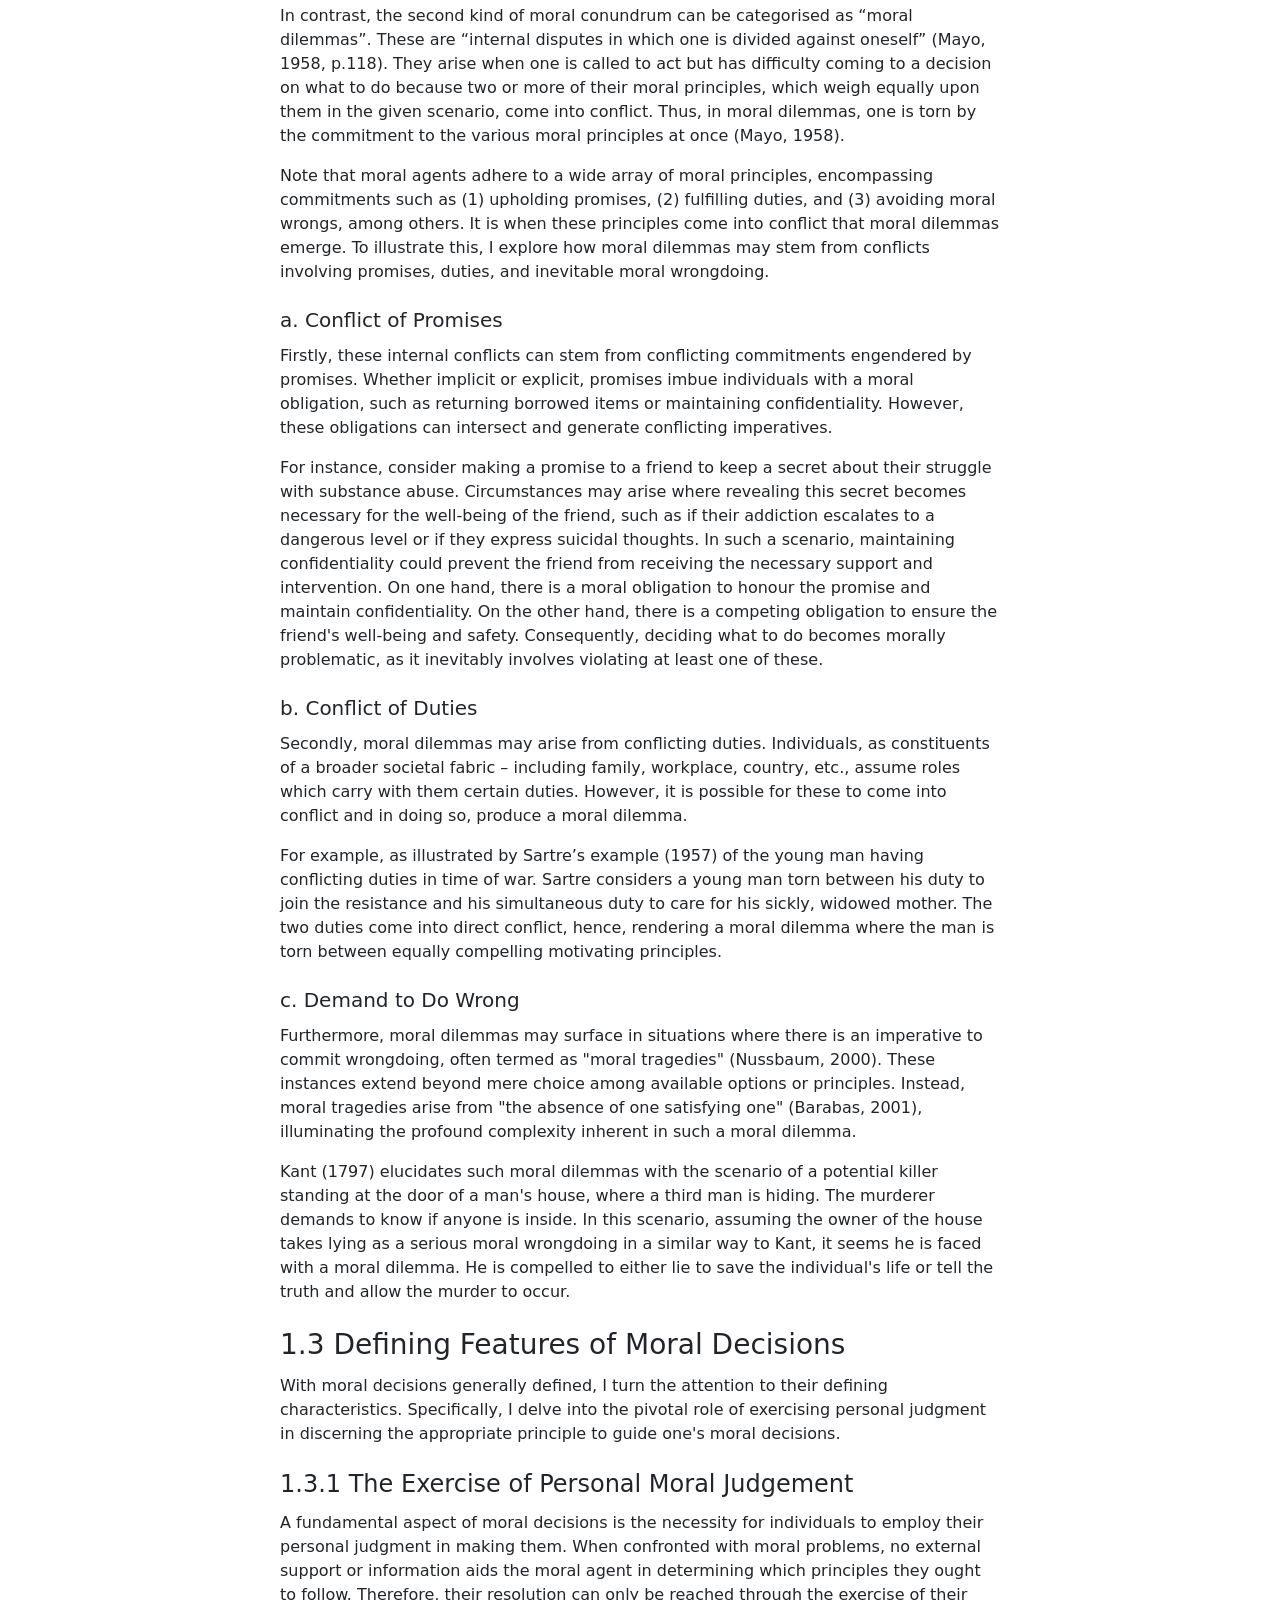
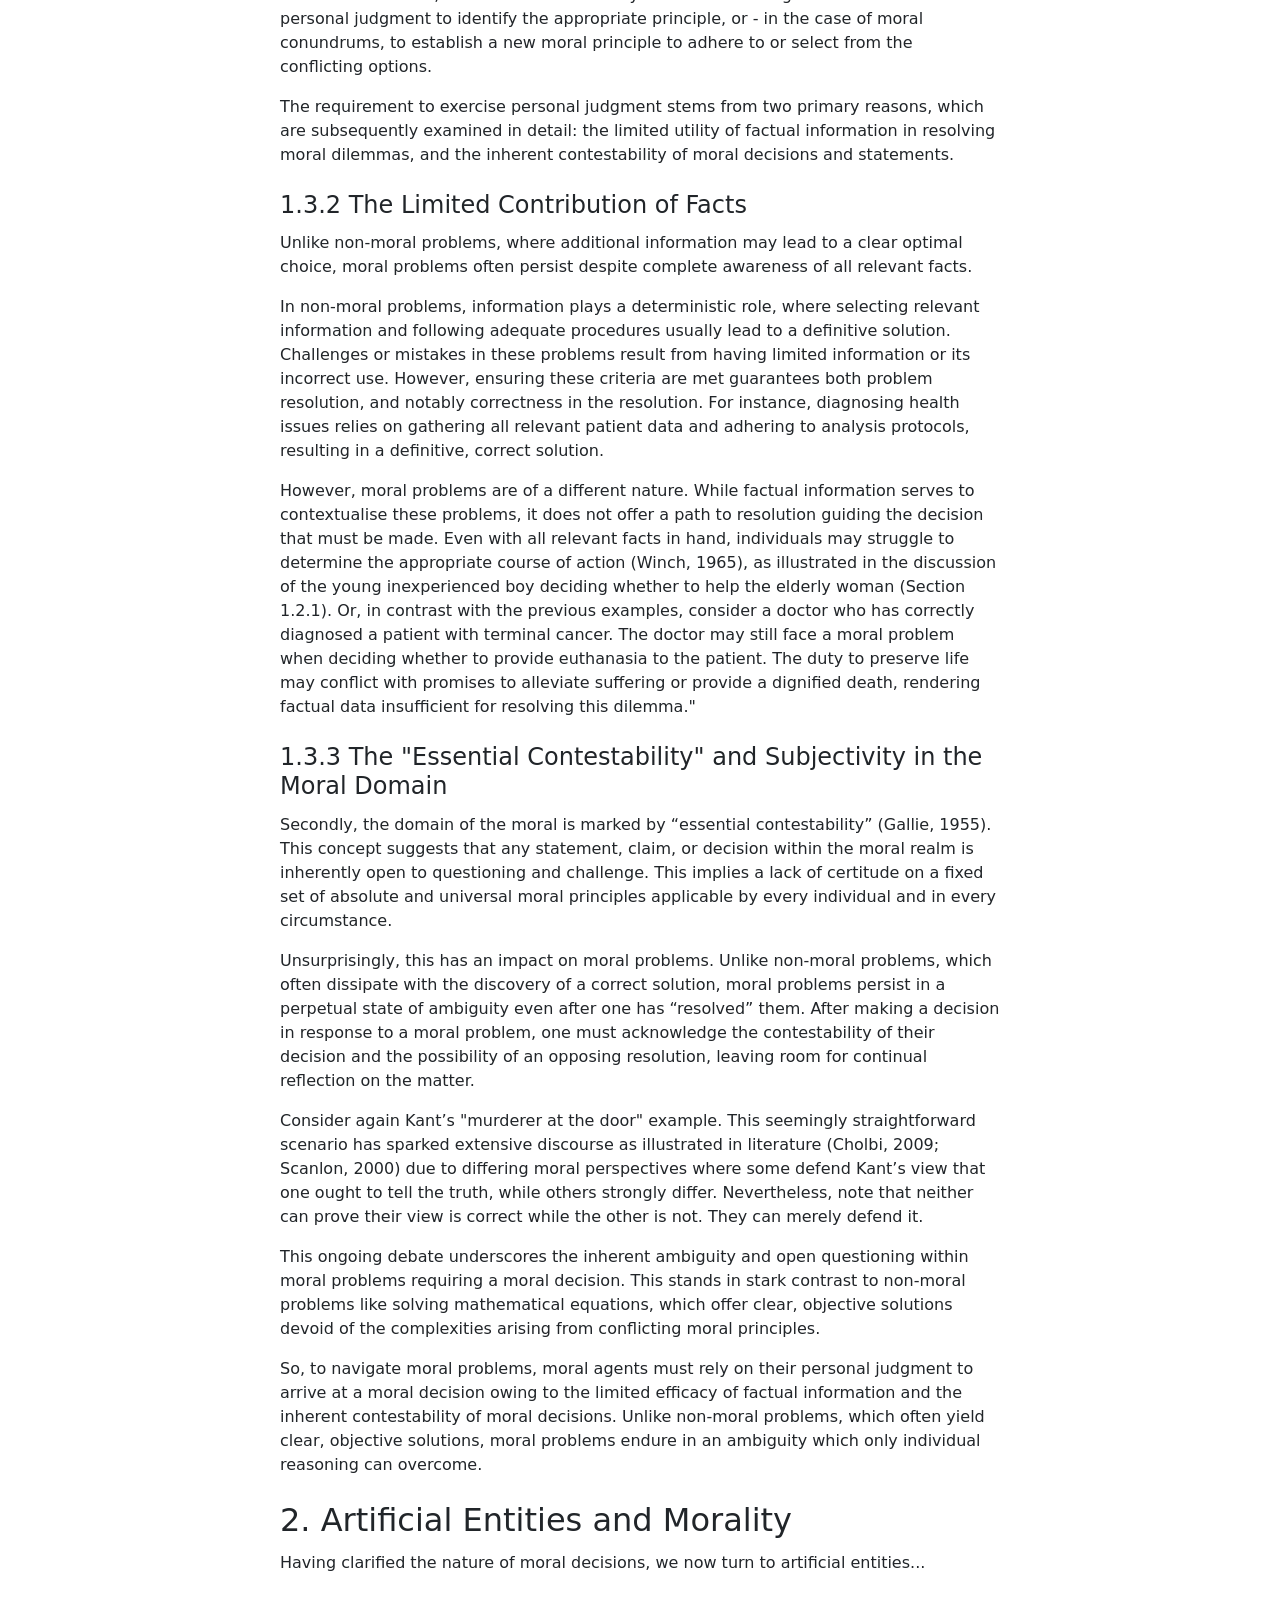
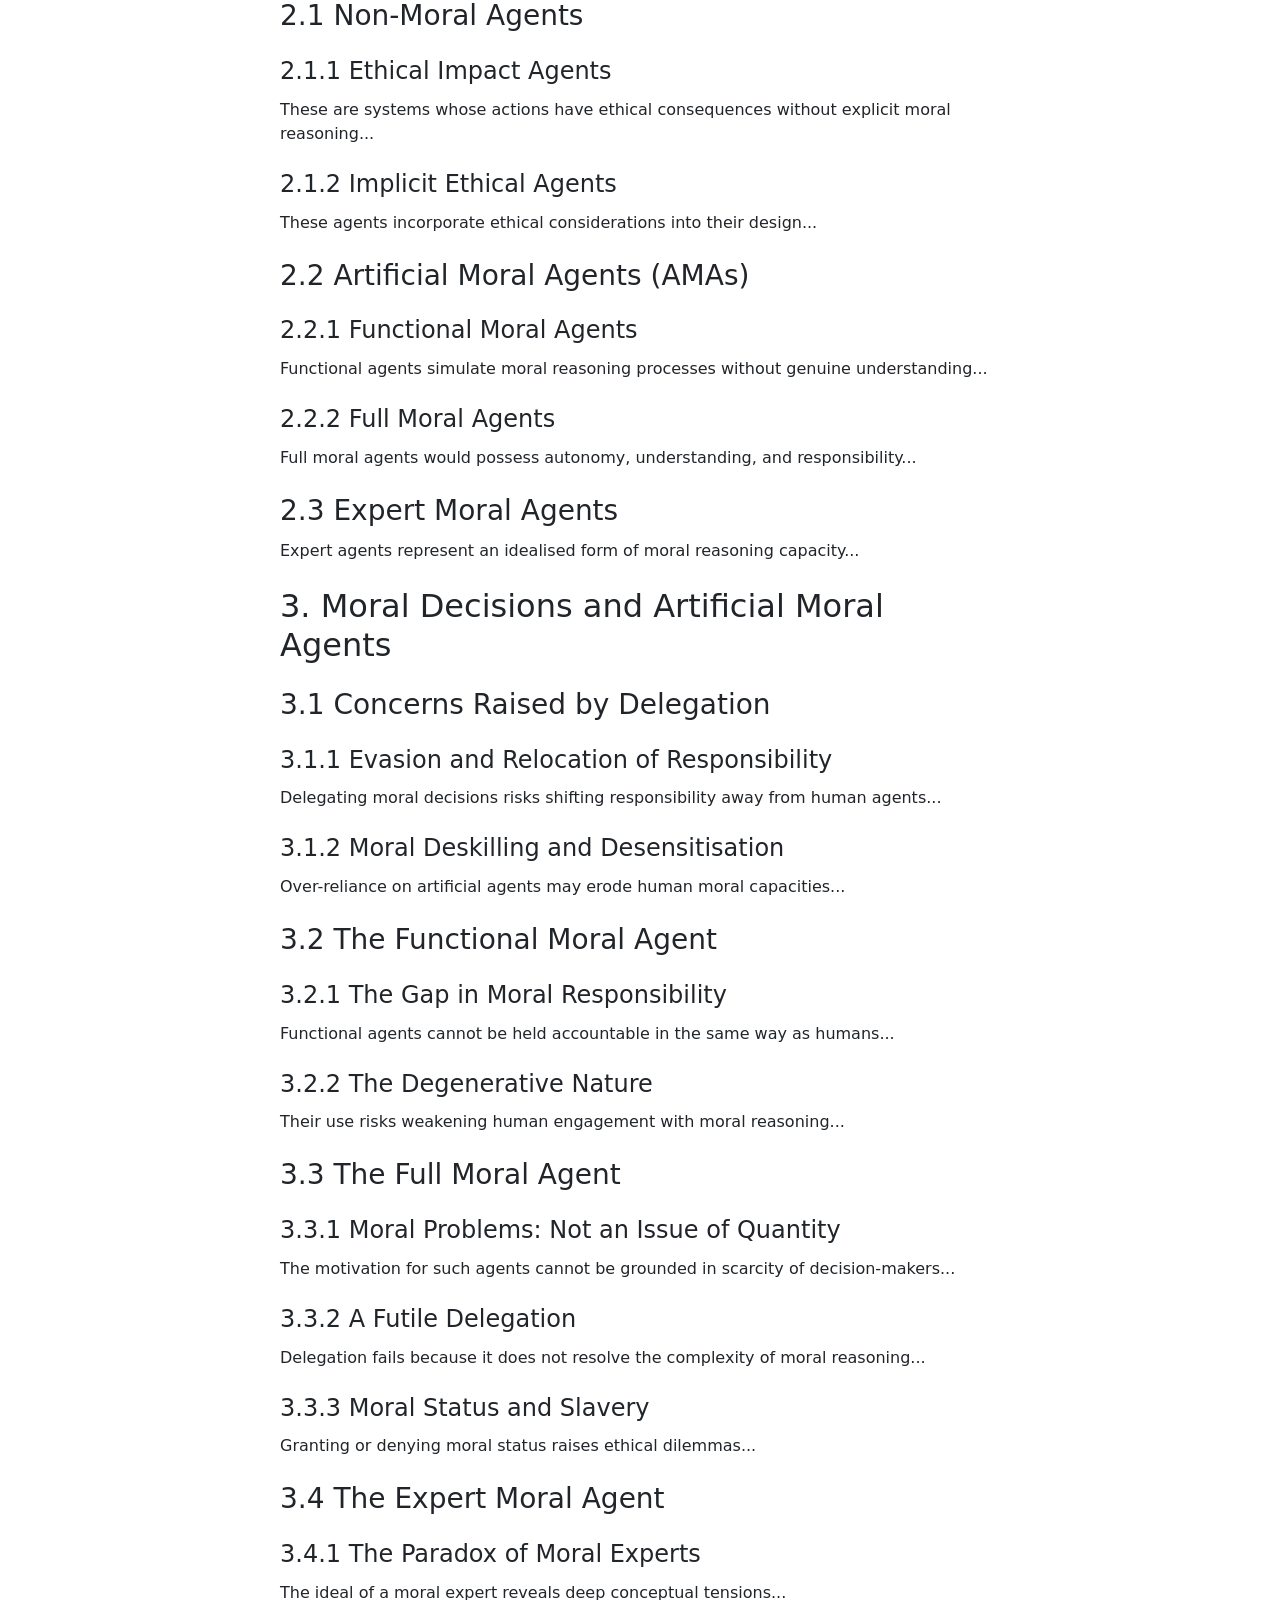
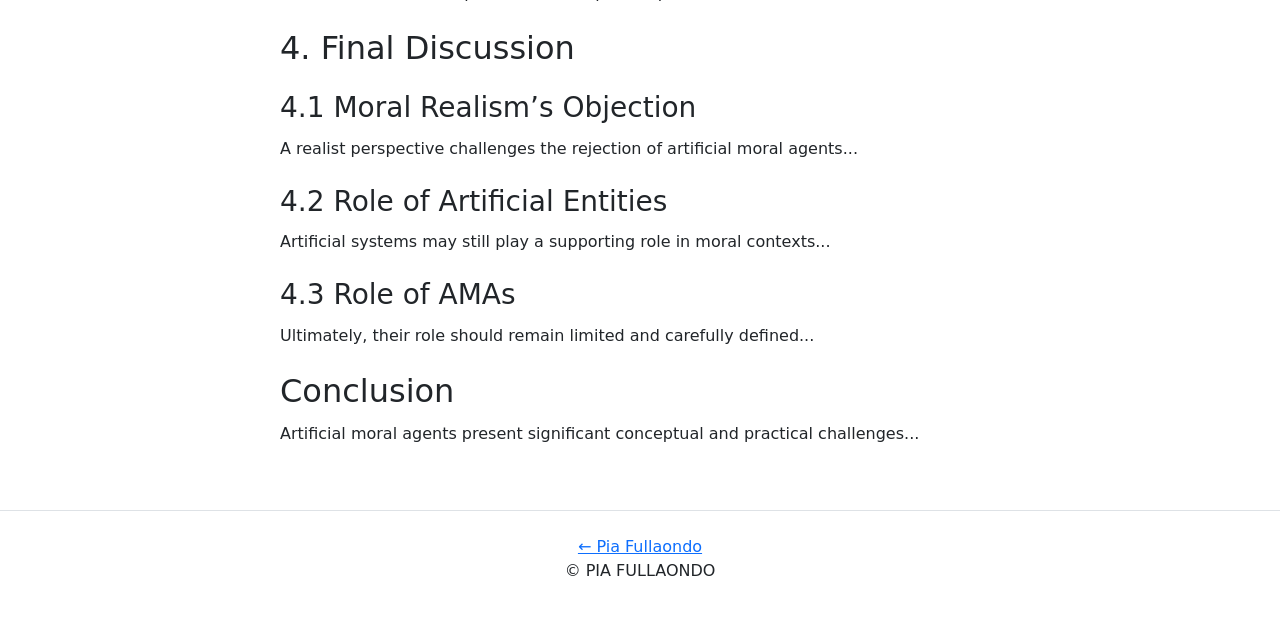
==== commit 687893ed: "Update undergraduate-dissertation.html" ====
--- a/undergraduate-dissertation.html
+++ b/undergraduate-dissertation.html
@@ -13,7 +13,7 @@
       max-width: 720px;
       margin: 0 auto;
     }
-
+  
     .hero-image {
       width: 100%;
       height: 320px;
@@ -21,12 +21,12 @@
       border-radius: 8px;
       margin: 24px 0;
     }
-
-    article {
-      font-size: 16px;
-      line-height: 1.75;
-      color: #222;
-    }
+  
+    h1, h2, h3, h4, h5, h6 {
+      margin-top: 24px;
+      margin-bottom: 12px;
+    }
+  </style>
 
     article h2 {
       margin-top: 48px;
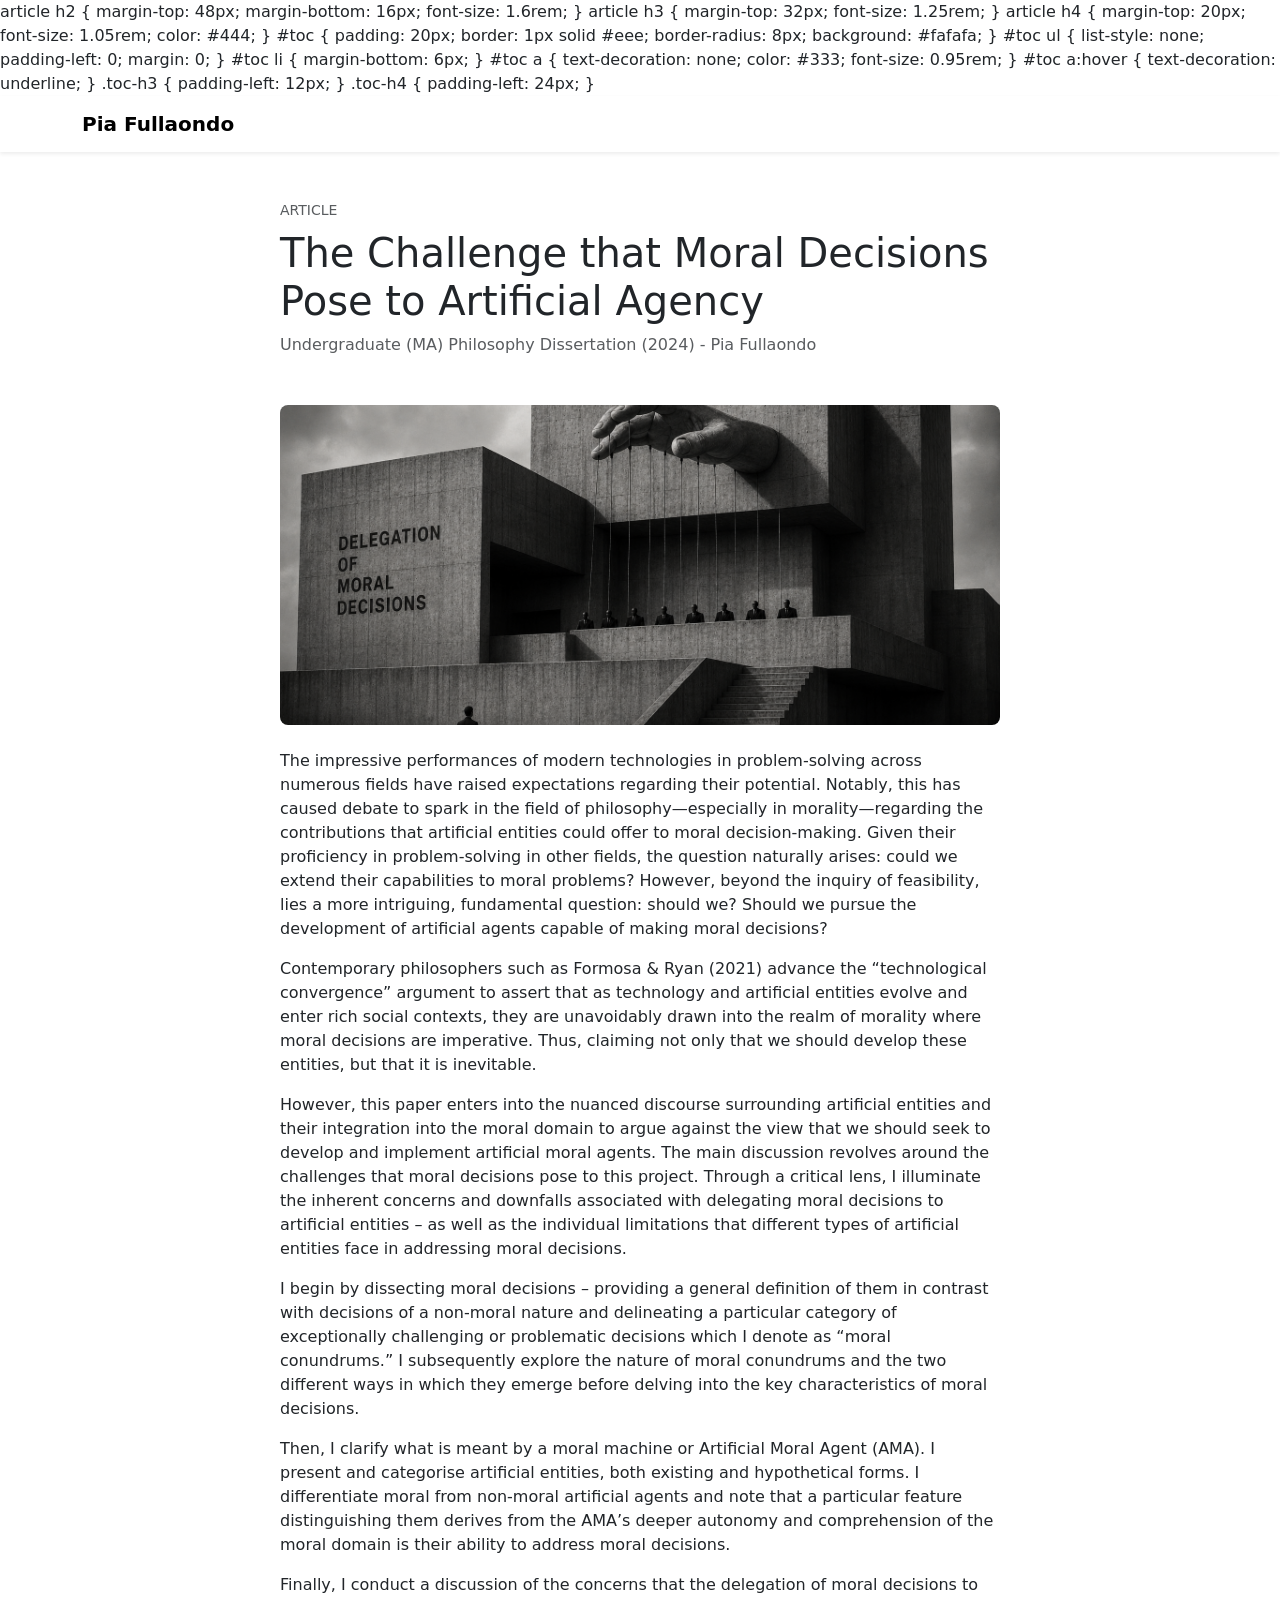
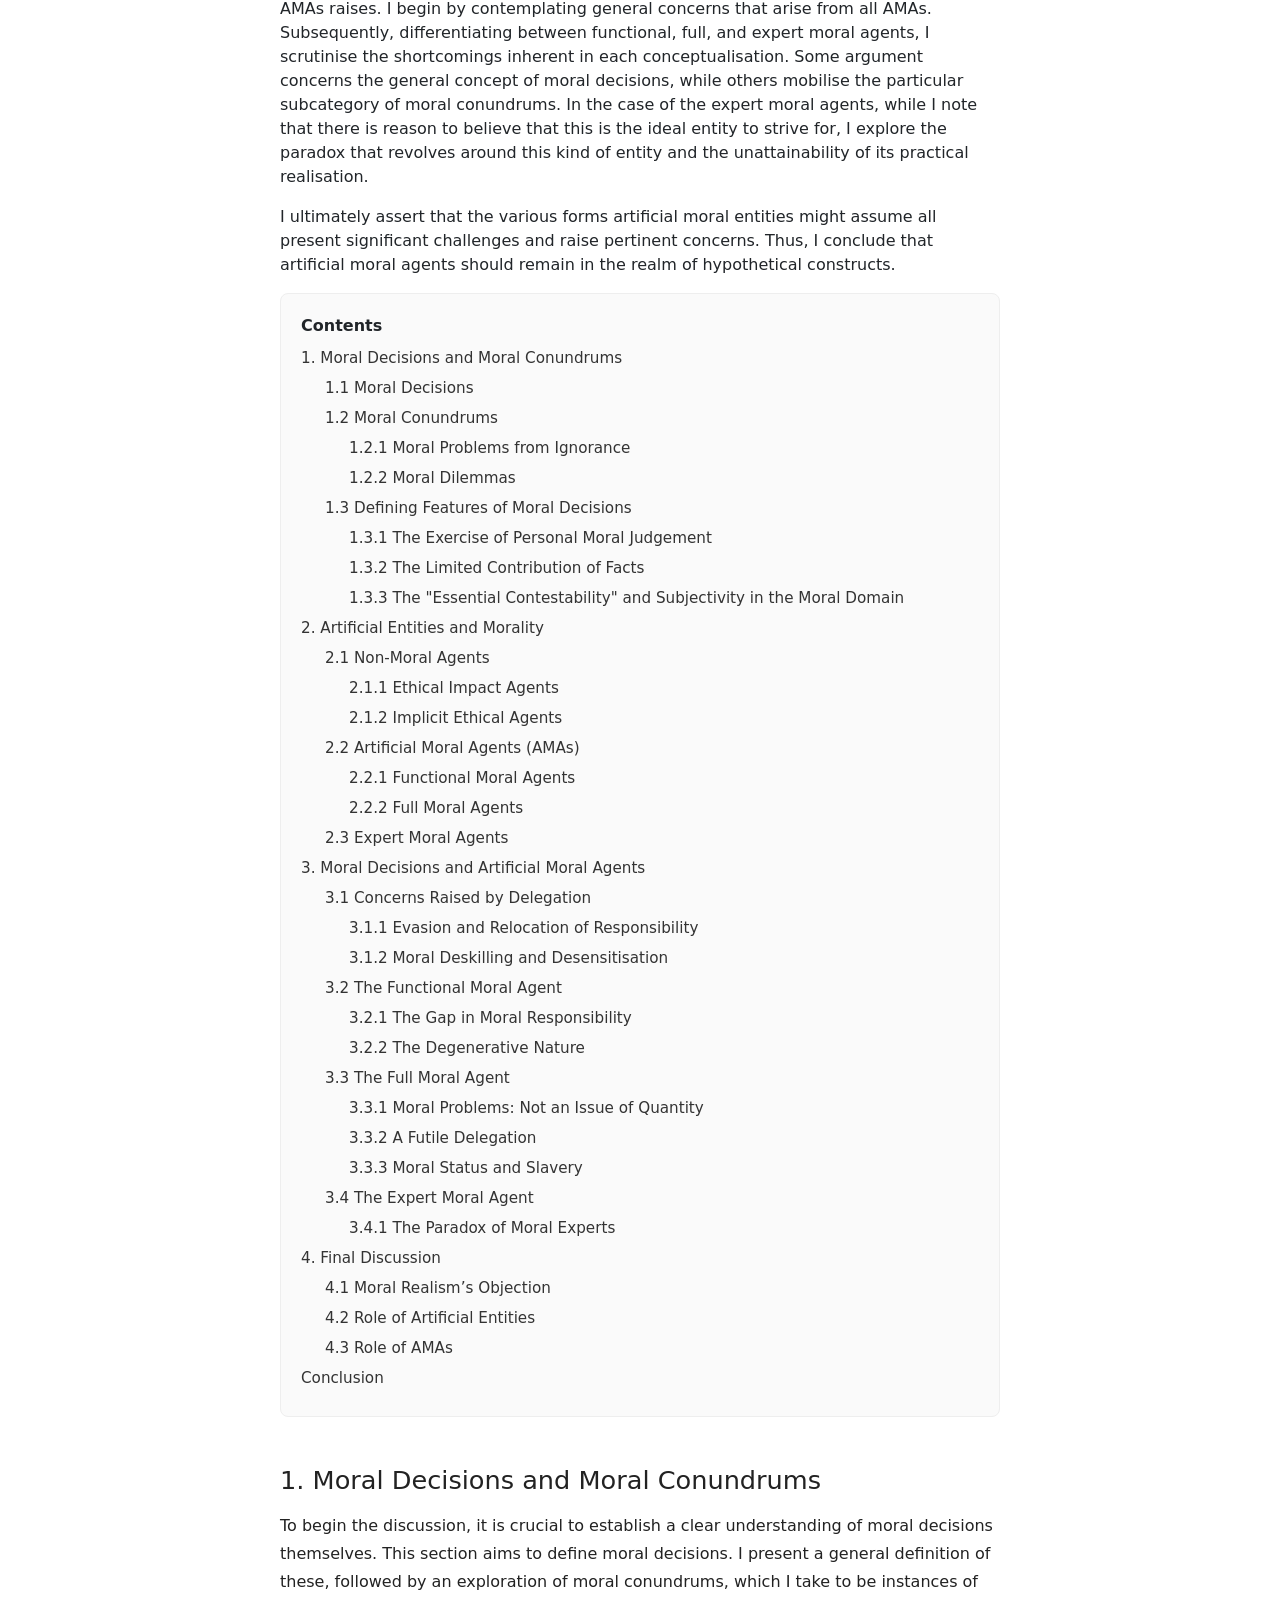
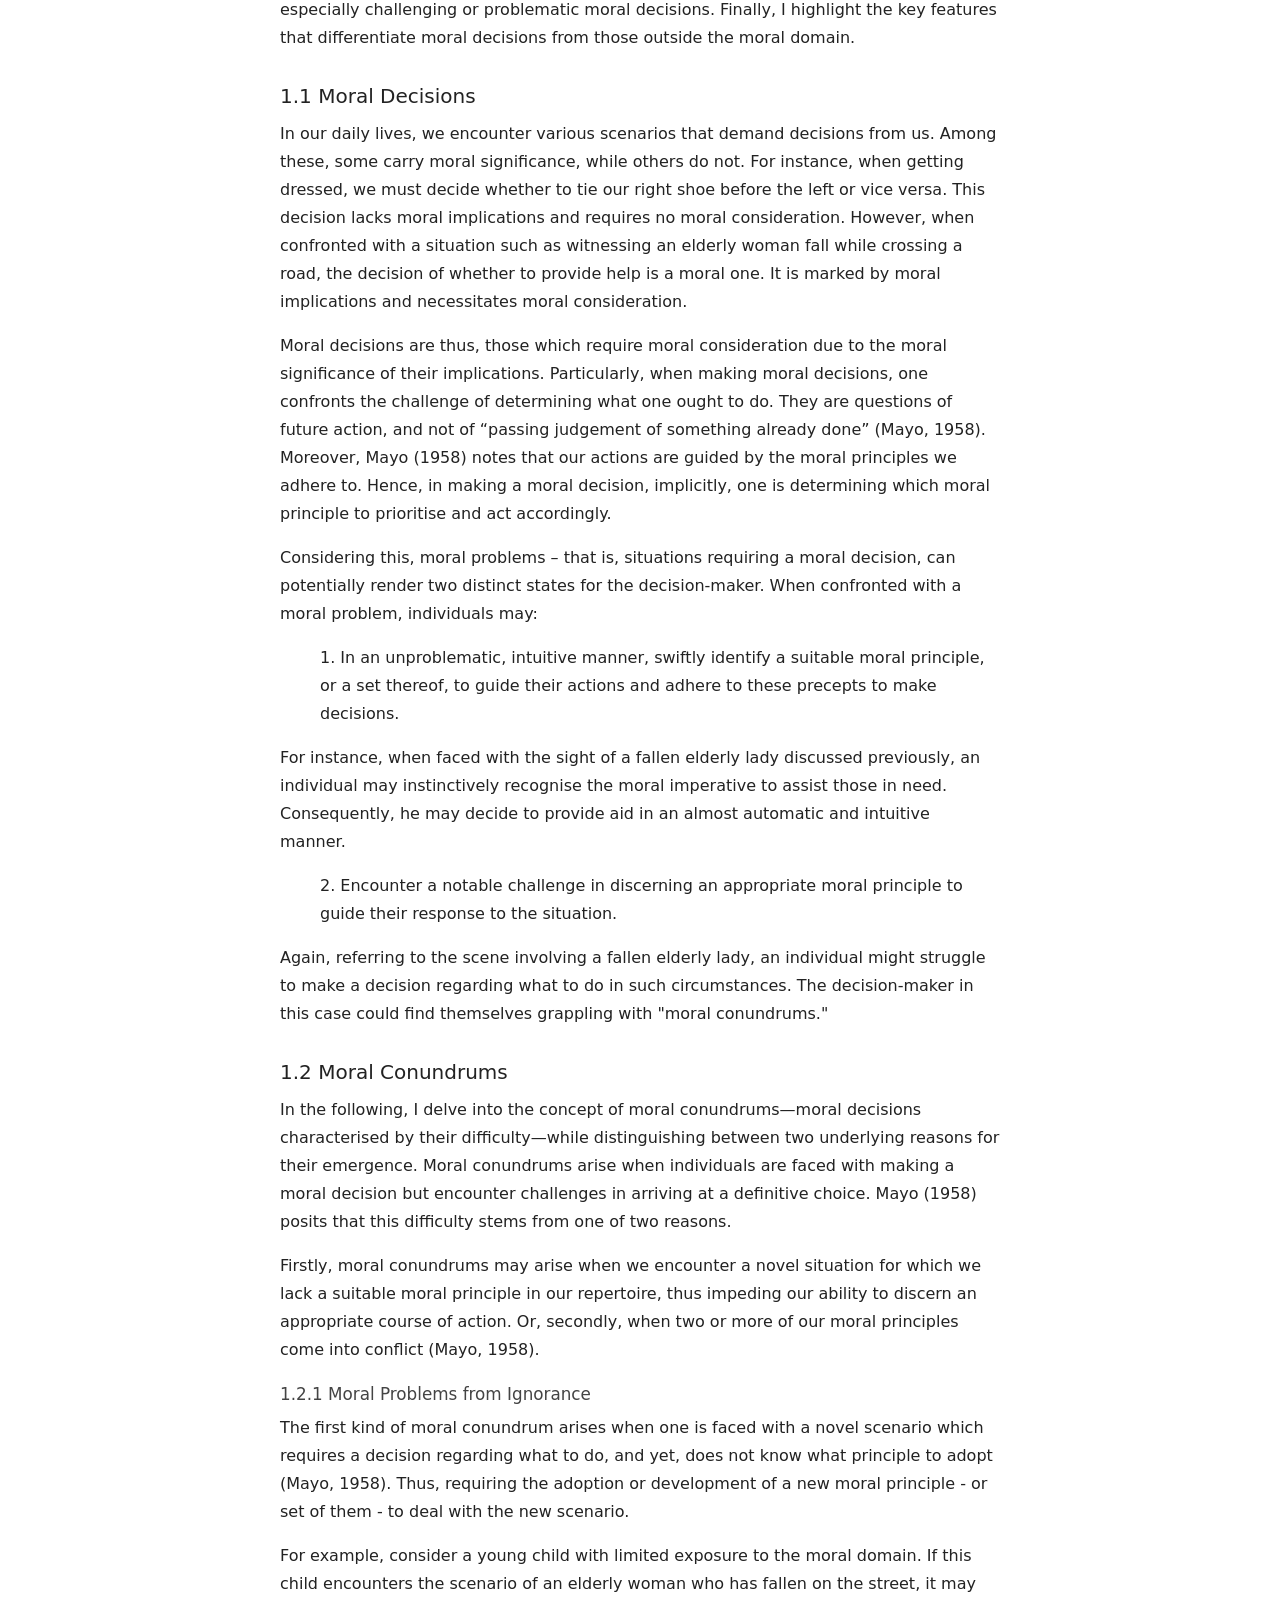
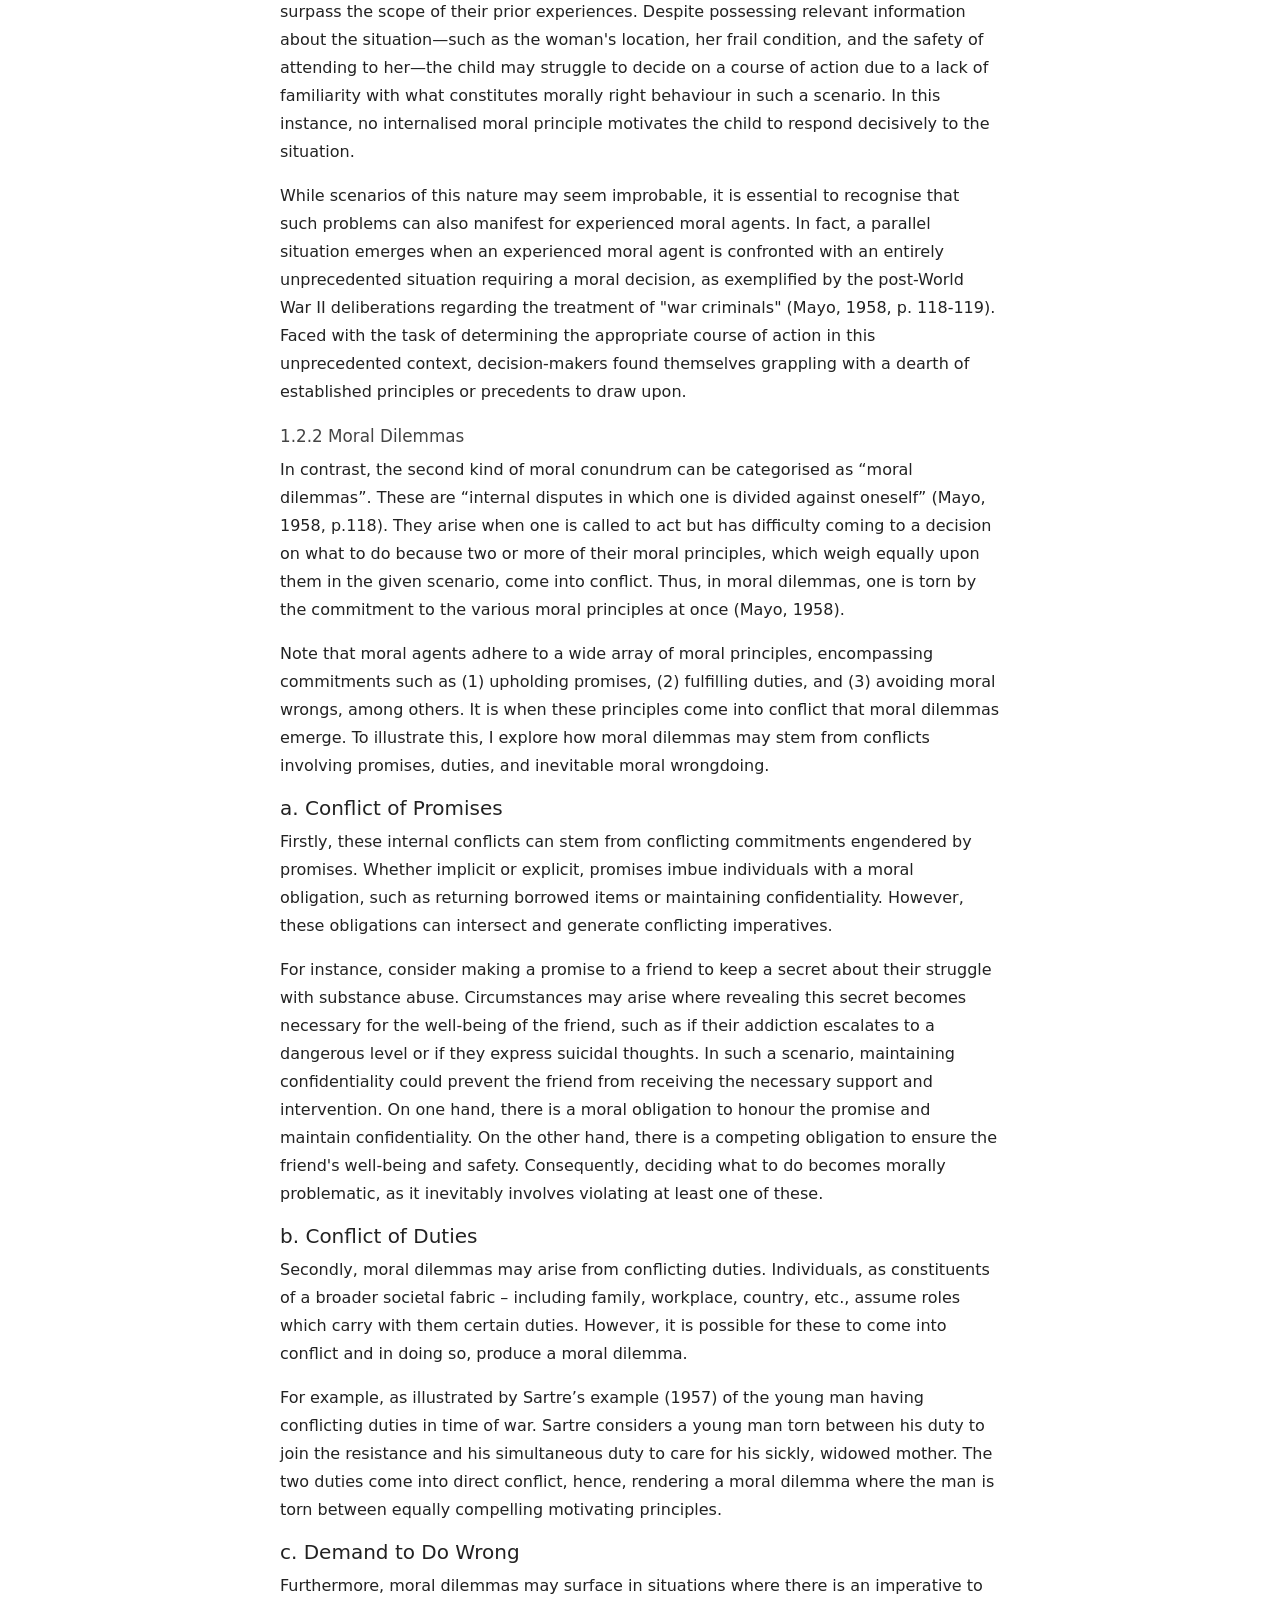
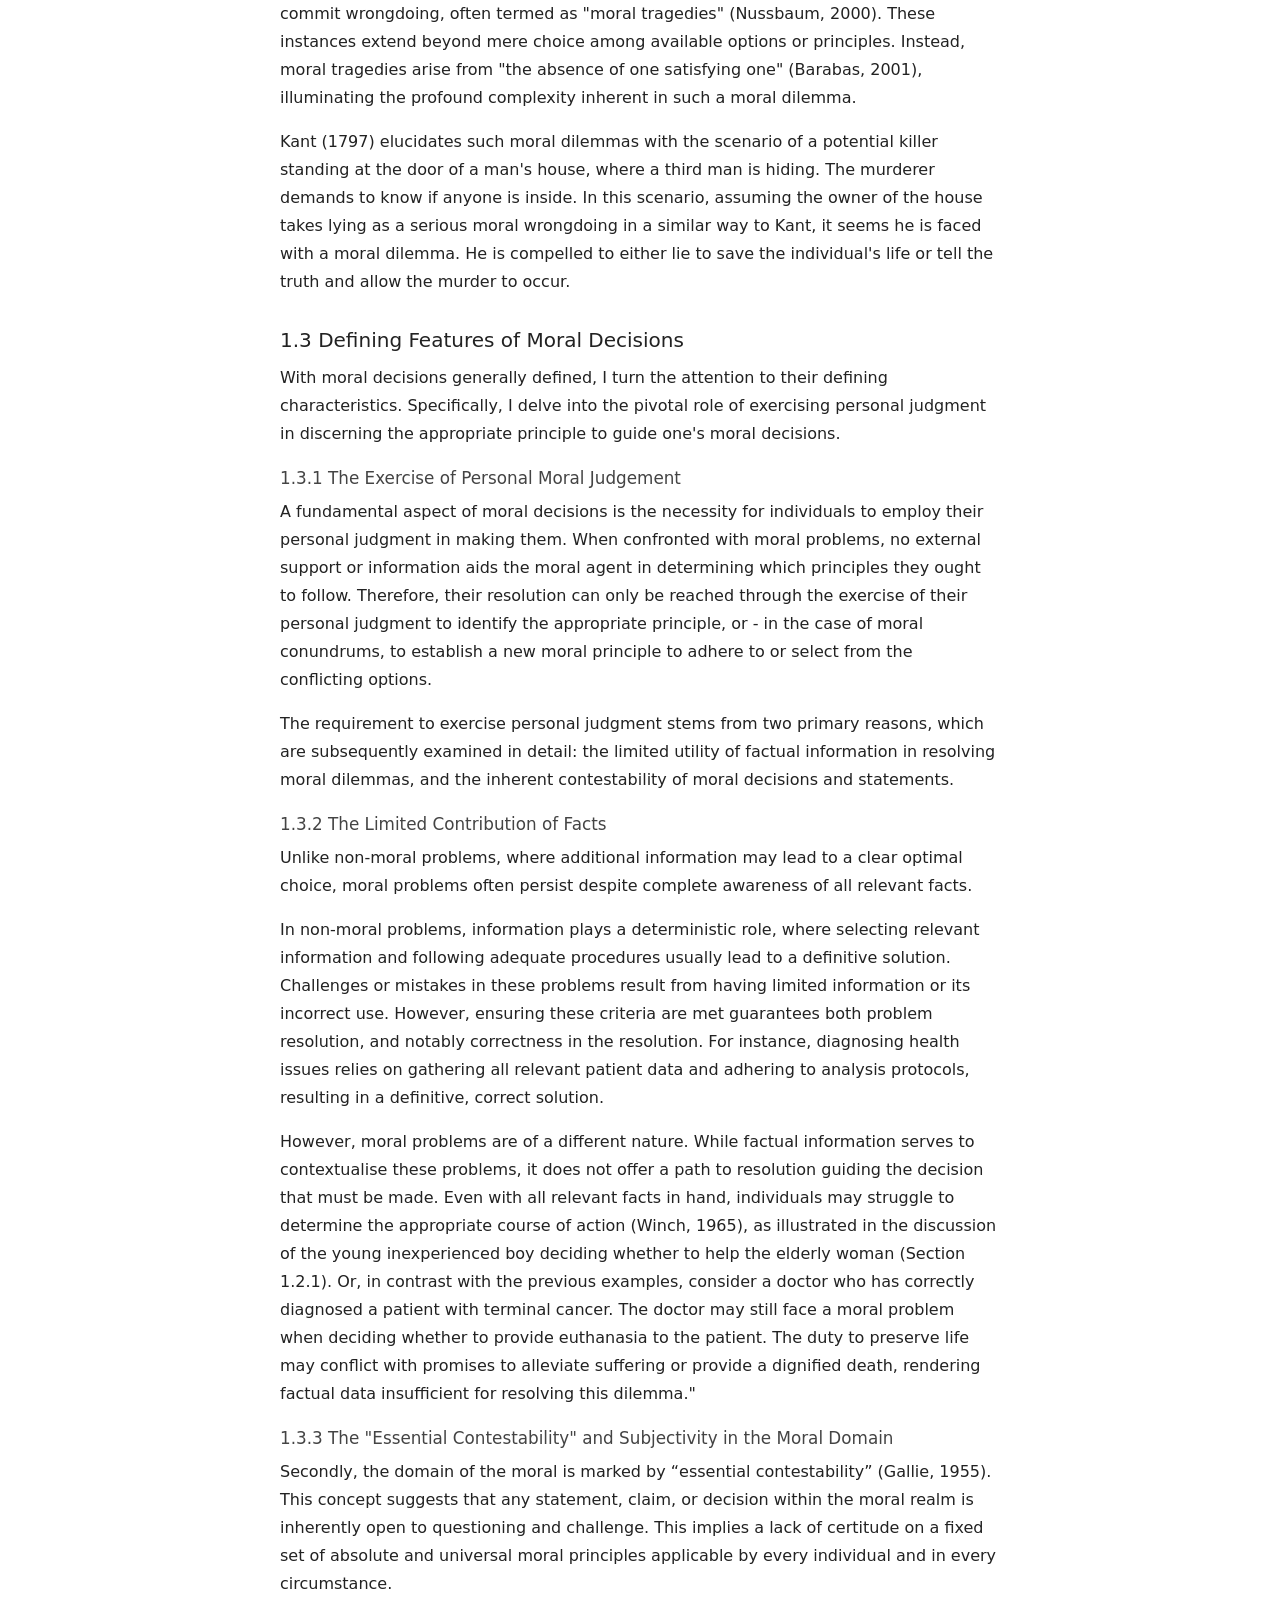
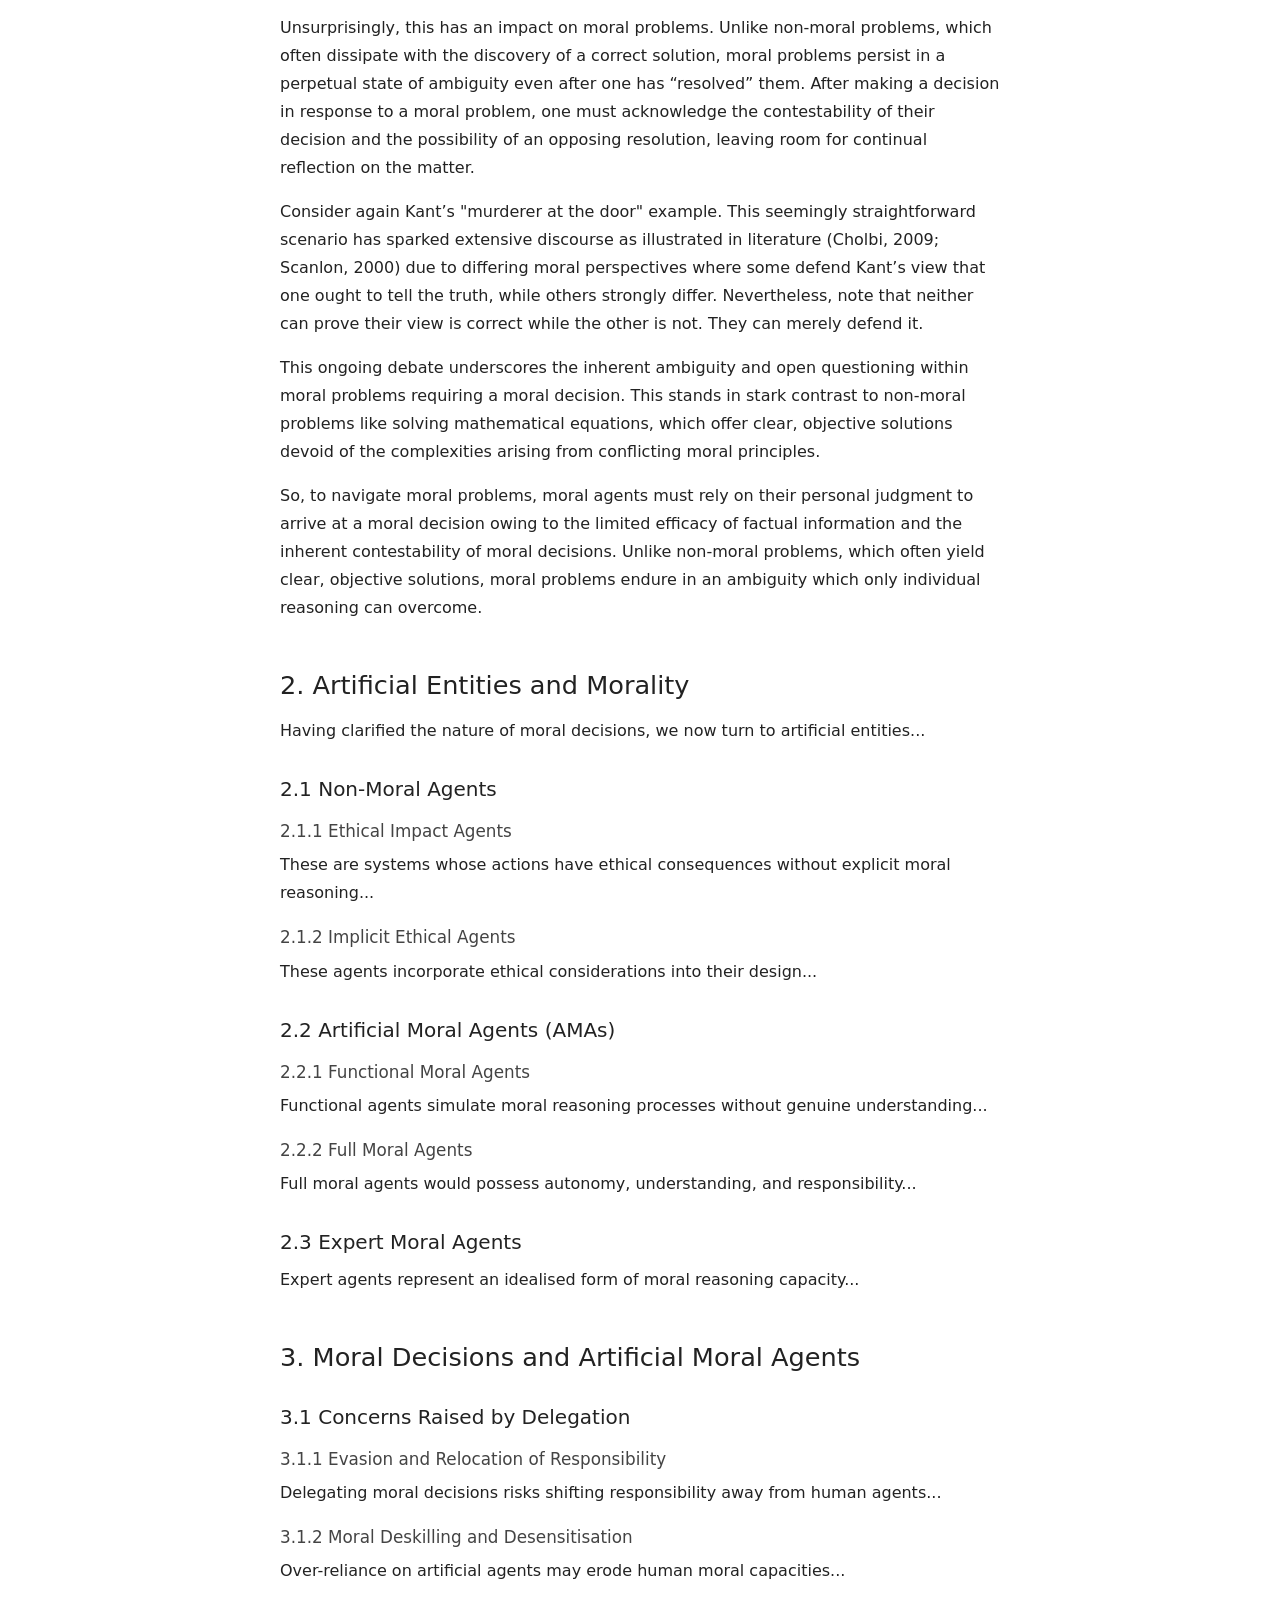
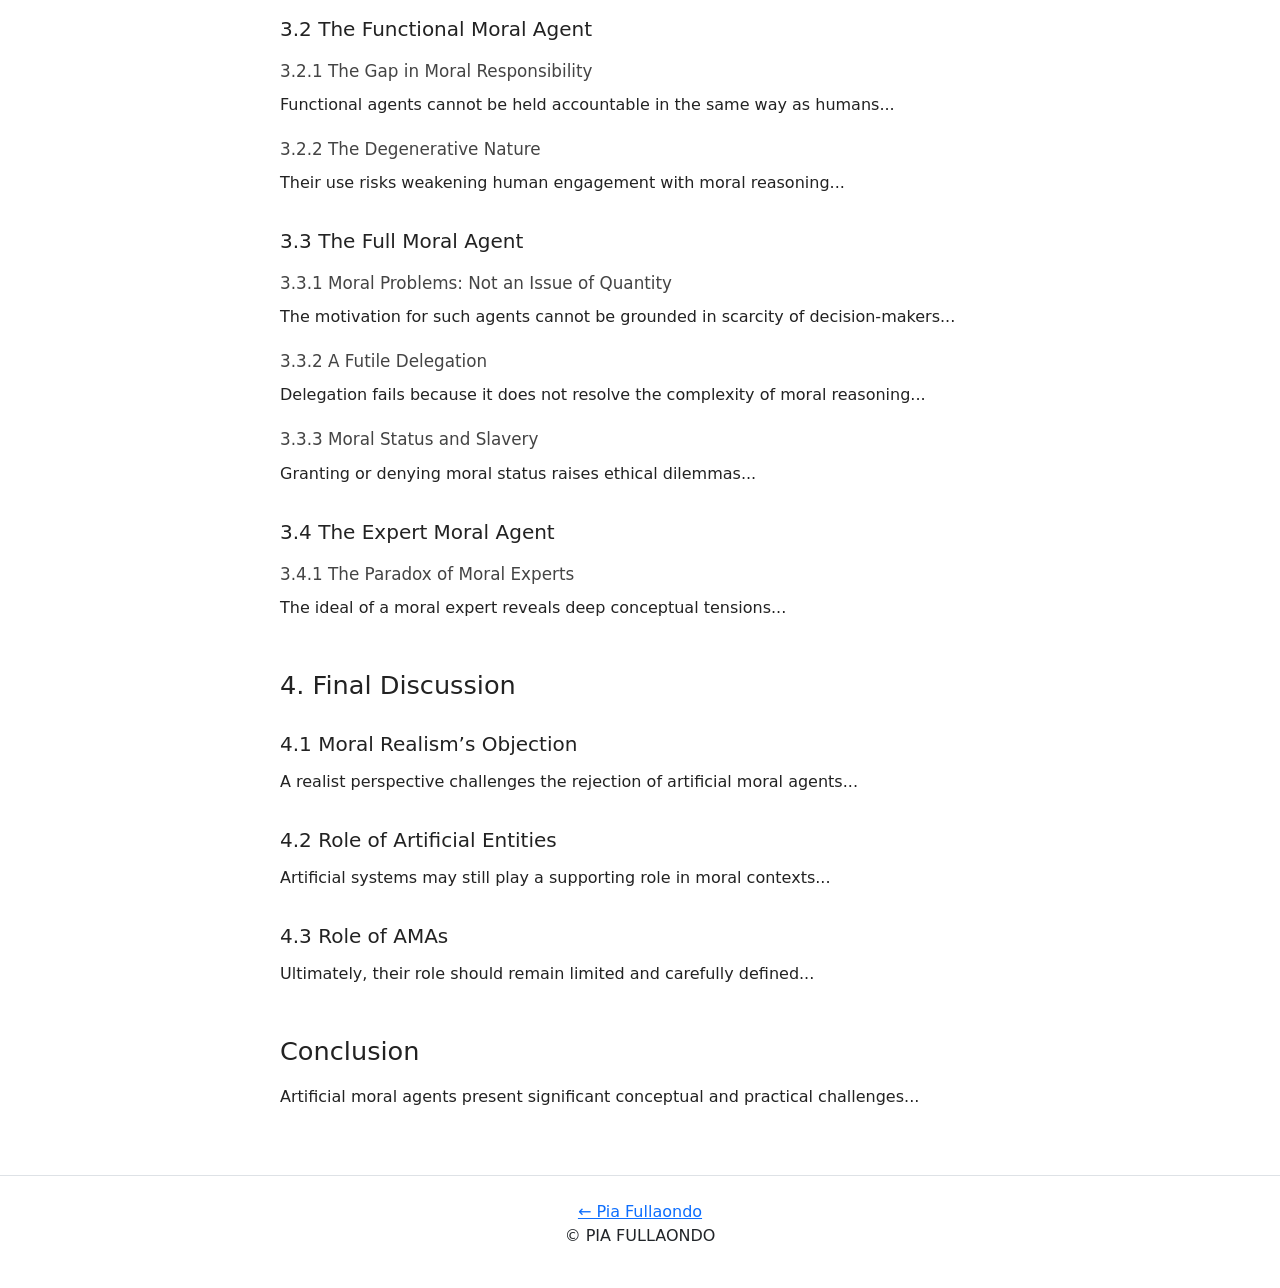
==== commit c13cc393: "Update undergraduate-dissertation.html" ====
--- a/undergraduate-dissertation.html
+++ b/undergraduate-dissertation.html
@@ -8,25 +8,87 @@
   <link href="https://cdn.jsdelivr.net/npm/bootstrap@5.3.0/dist/css/bootstrap.min.css" rel="stylesheet"/>
   <link href="../assets/css/style.css" rel="stylesheet"/>
 
-  <style>
-    .content-wrap {
-      max-width: 720px;
-      margin: 0 auto;
-    }
-  
-    .hero-image {
-      width: 100%;
-      height: 320px;
-      object-fit: cover;
-      border-radius: 8px;
-      margin: 24px 0;
-    }
-  
-    h1, h2, h3, h4, h5, h6 {
-      margin-top: 24px;
-      margin-bottom: 12px;
-    }
-  </style>
+<style>
+  .content-wrap {
+    max-width: 720px;
+    margin: 0 auto;
+  }
+
+  .hero-image {
+    width: 100%;
+    height: 320px;
+    object-fit: cover;
+    border-radius: 8px;
+    margin: 24px 0;
+  }
+
+  article {
+    font-size: 16px;
+    line-height: 1.75;
+    color: #222;
+  }
+
+  /* Article heading spacing */
+  article h2 {
+    margin-top: 48px;
+    margin-bottom: 16px;
+    font-size: 1.6rem;
+  }
+
+  article h3 {
+    margin-top: 32px;
+    margin-bottom: 12px;
+    font-size: 1.25rem;
+  }
+
+  article h4 {
+    margin-top: 20px;
+    margin-bottom: 10px;
+    font-size: 1.05rem;
+    color: #444;
+  }
+
+  /* Table of Contents */
+  #toc {
+    padding: 20px;
+    border: 1px solid #eee;
+    border-radius: 8px;
+    background: #fafafa;
+  }
+
+  #toc ul {
+    list-style: none;
+    margin: 0;
+    padding-left: 0;
+  }
+
+  /* Preserve nested indentation */
+  #toc ul ul {
+    padding-left: 1.5rem;
+  }
+
+  #toc li {
+    margin-bottom: 6px;
+  }
+
+  #toc a {
+    text-decoration: none;
+    color: #333;
+    font-size: 0.95rem;
+  }
+
+  #toc a:hover {
+    text-decoration: underline;
+  }
+
+  .toc-h3 {
+    padding-left: 1.5rem;
+  }
+
+  .toc-h4 {
+    padding-left: 3rem;
+  }
+</style>
 
     article h2 {
       margin-top: 48px;
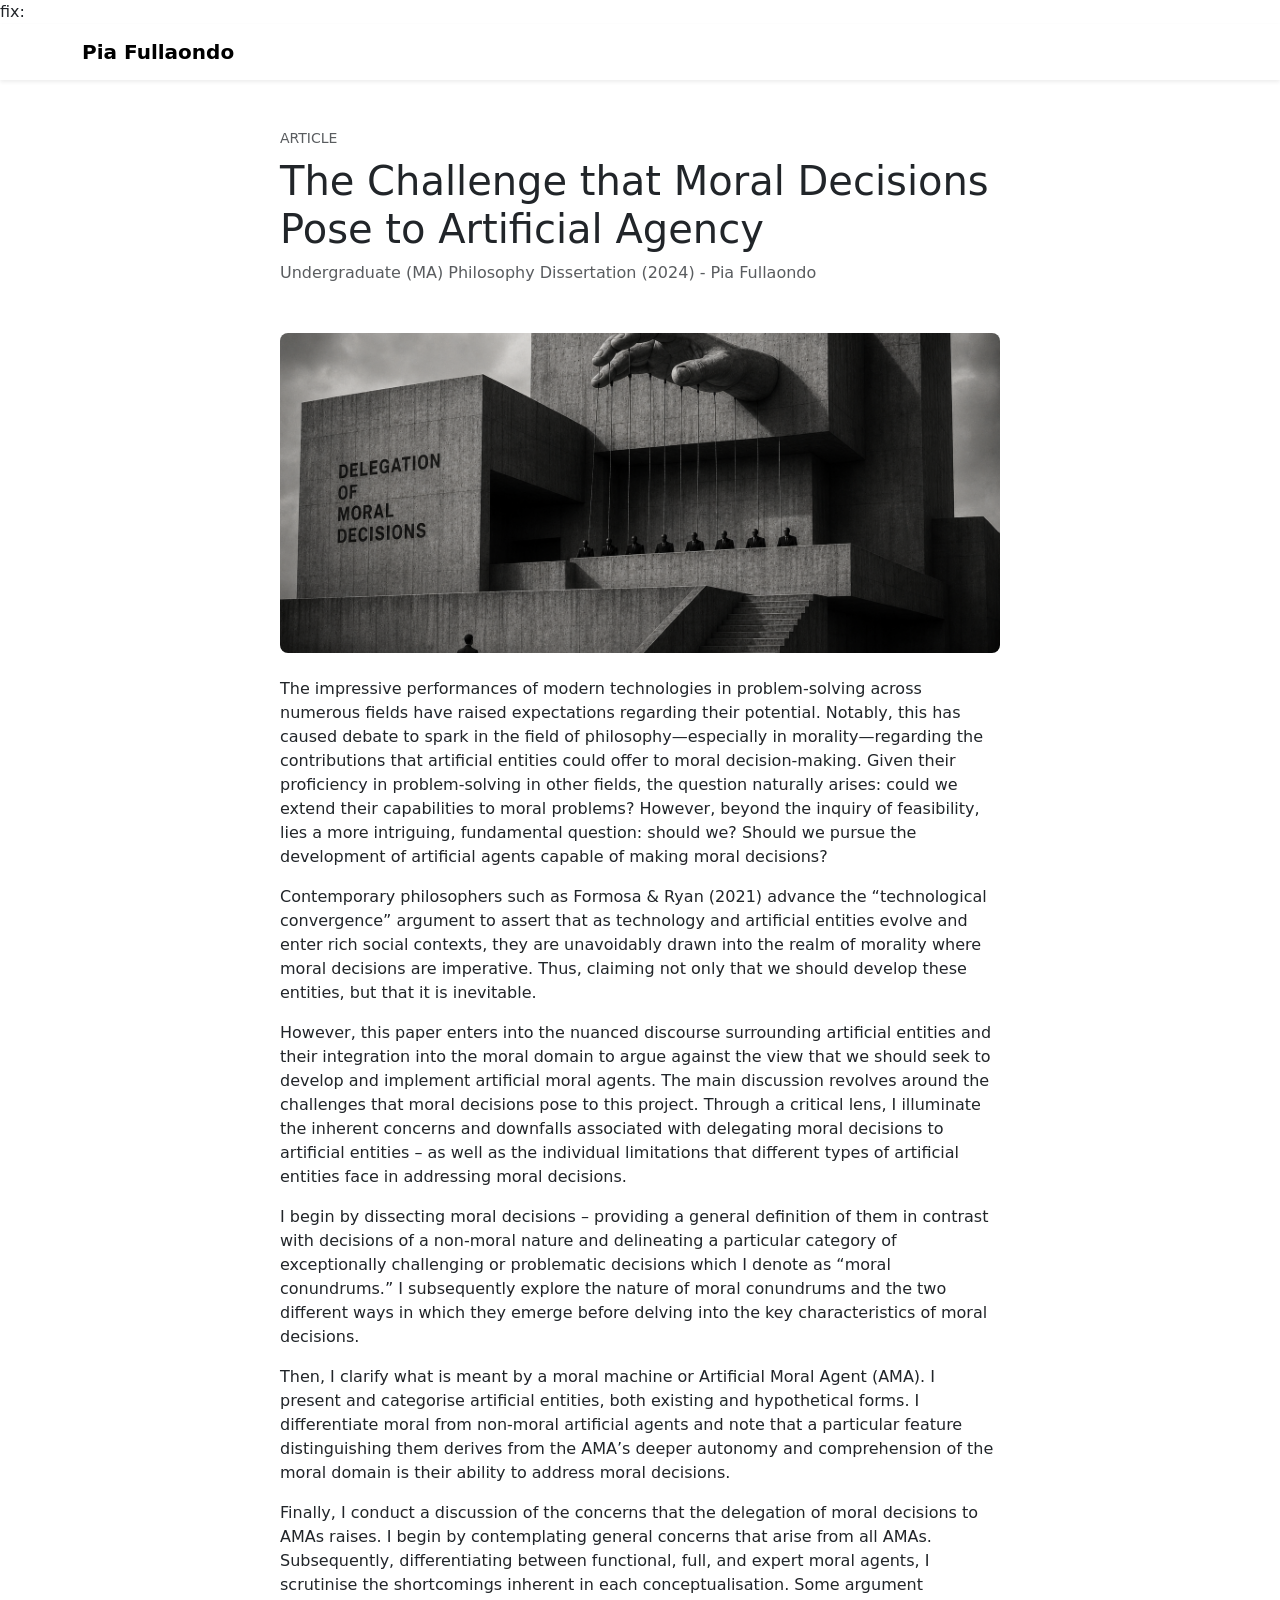
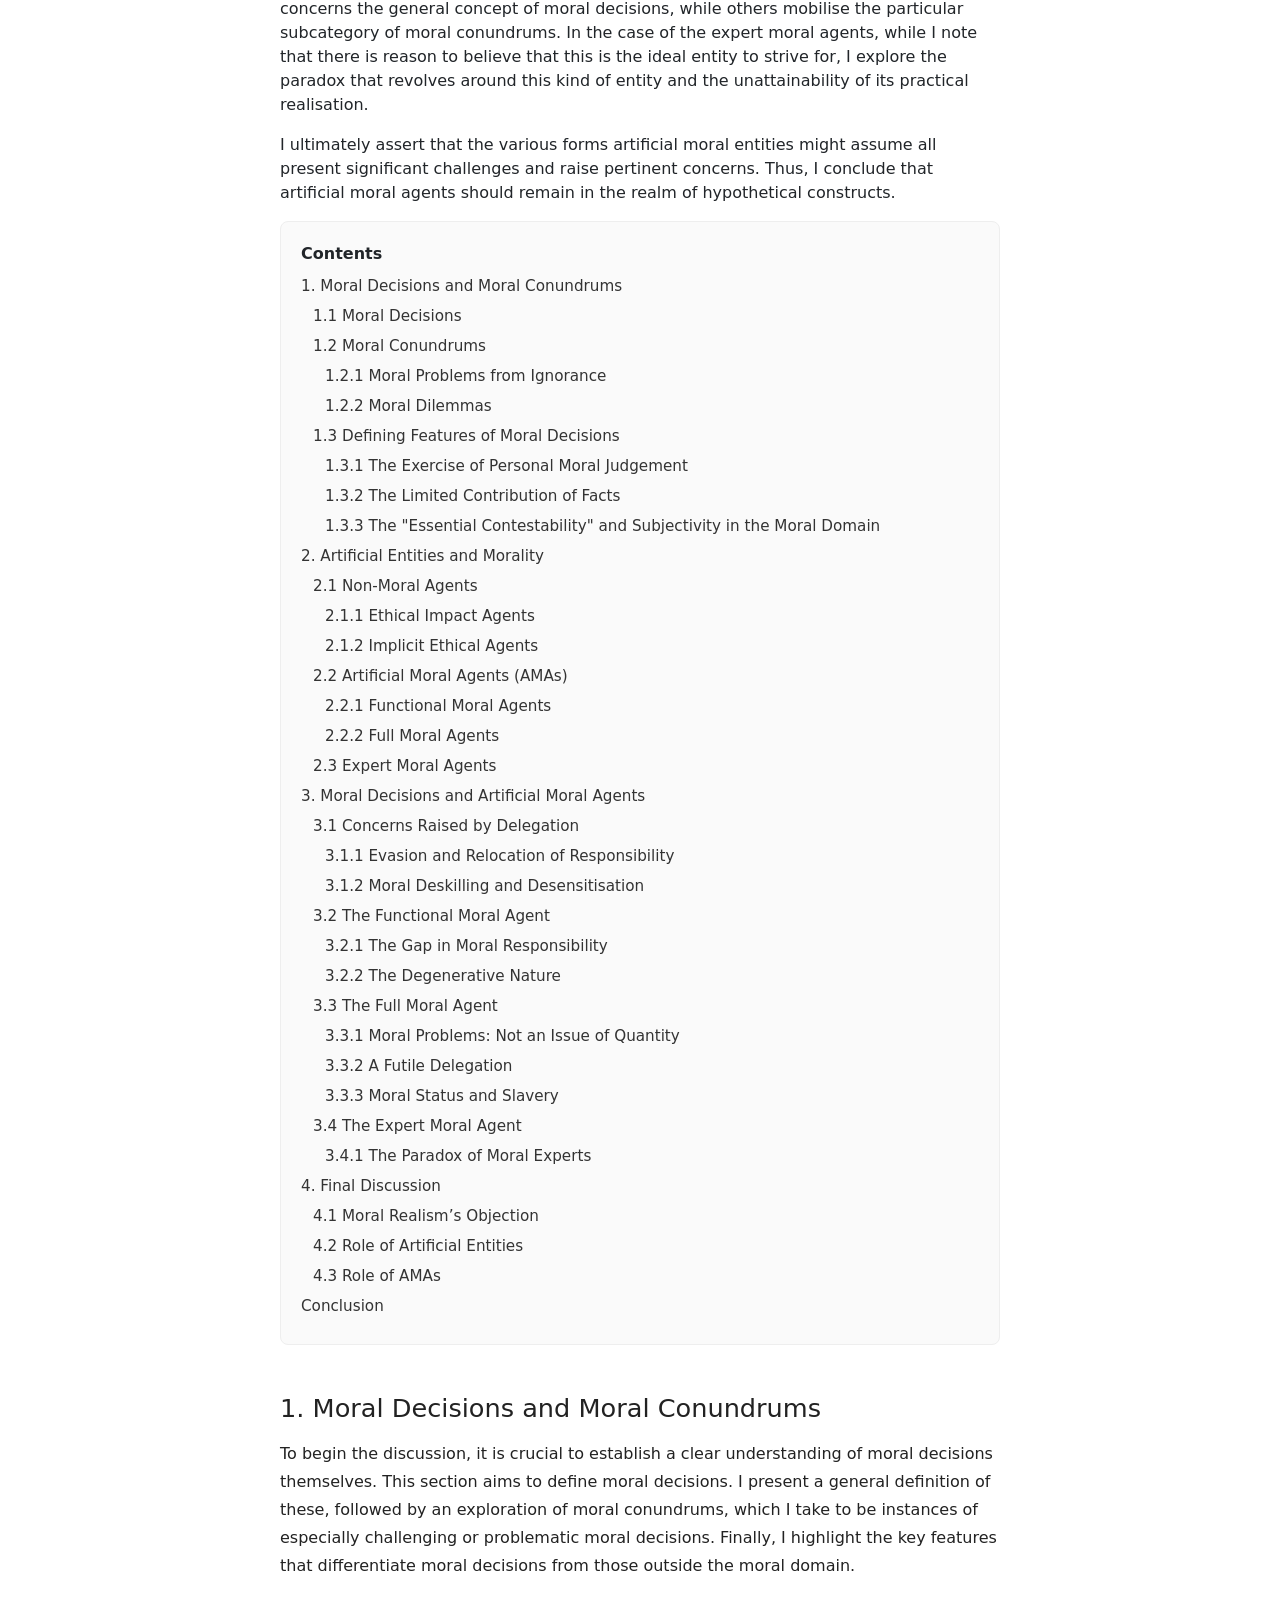
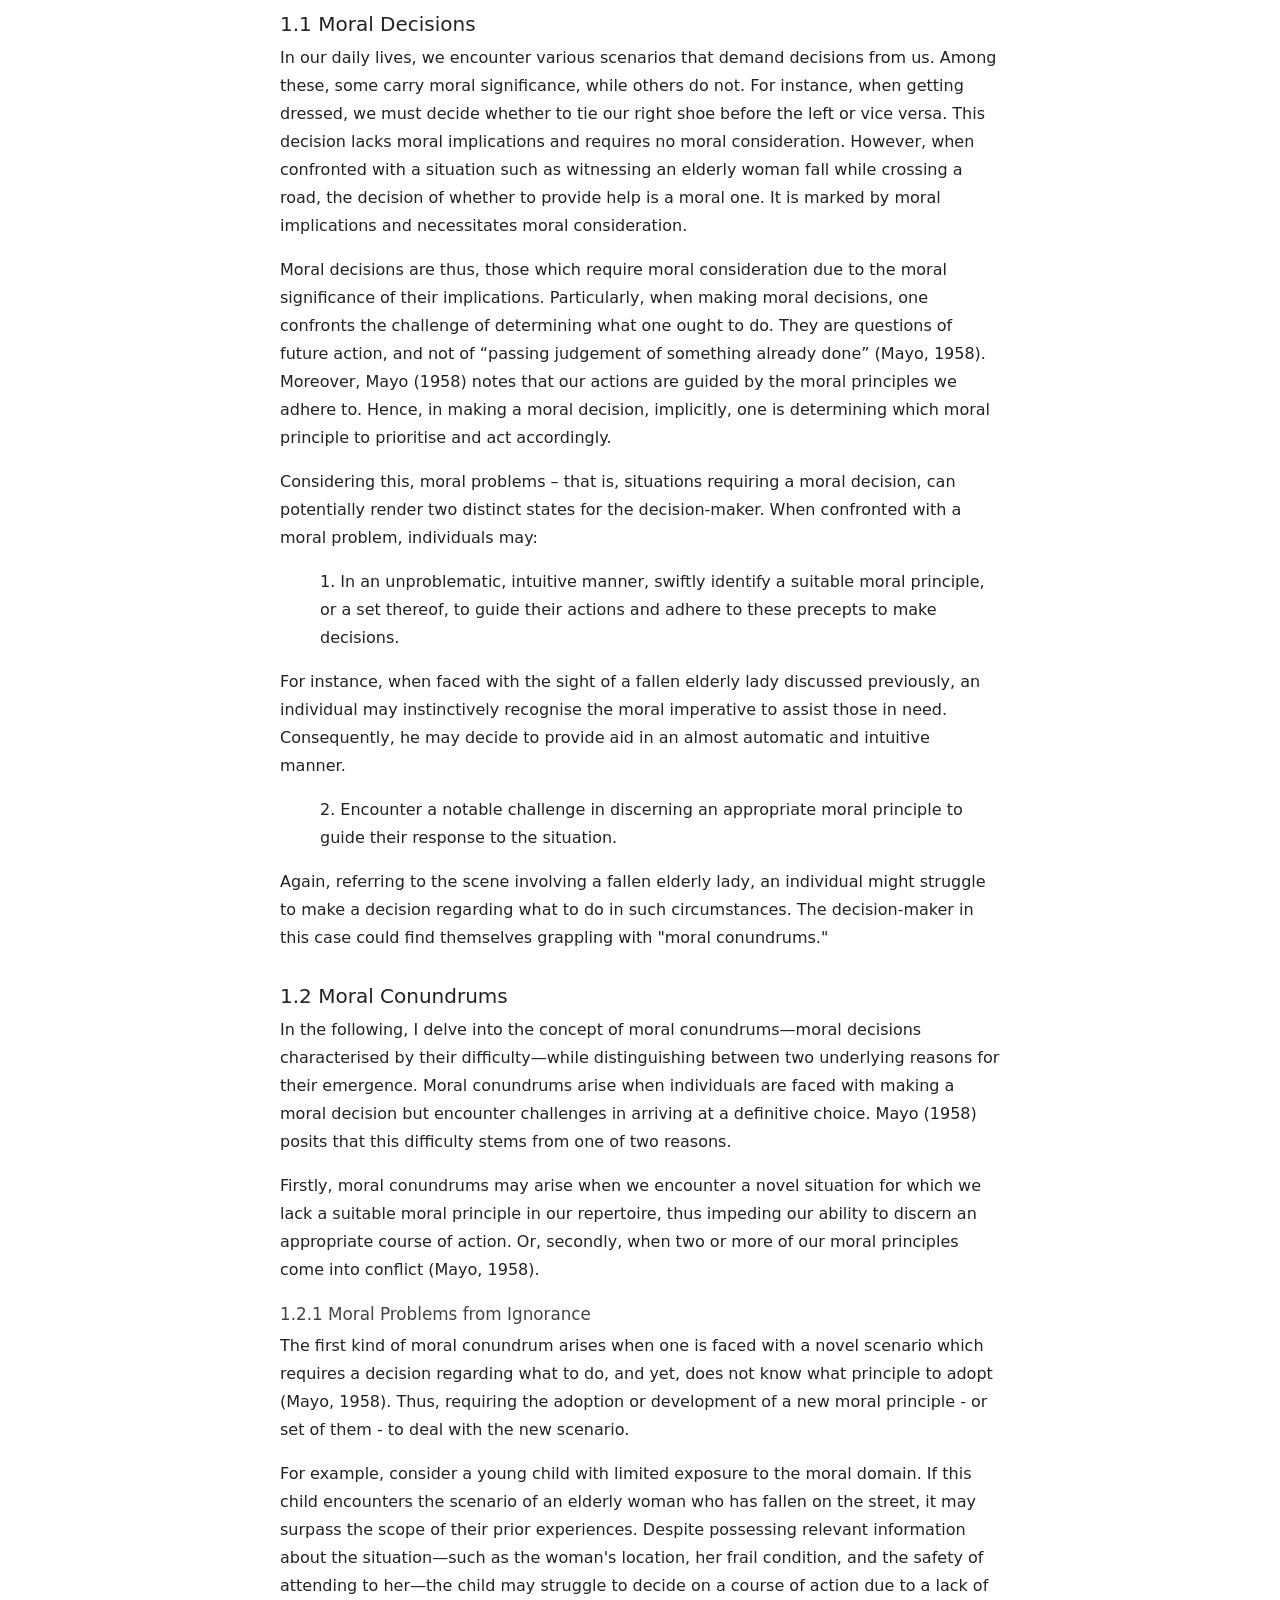
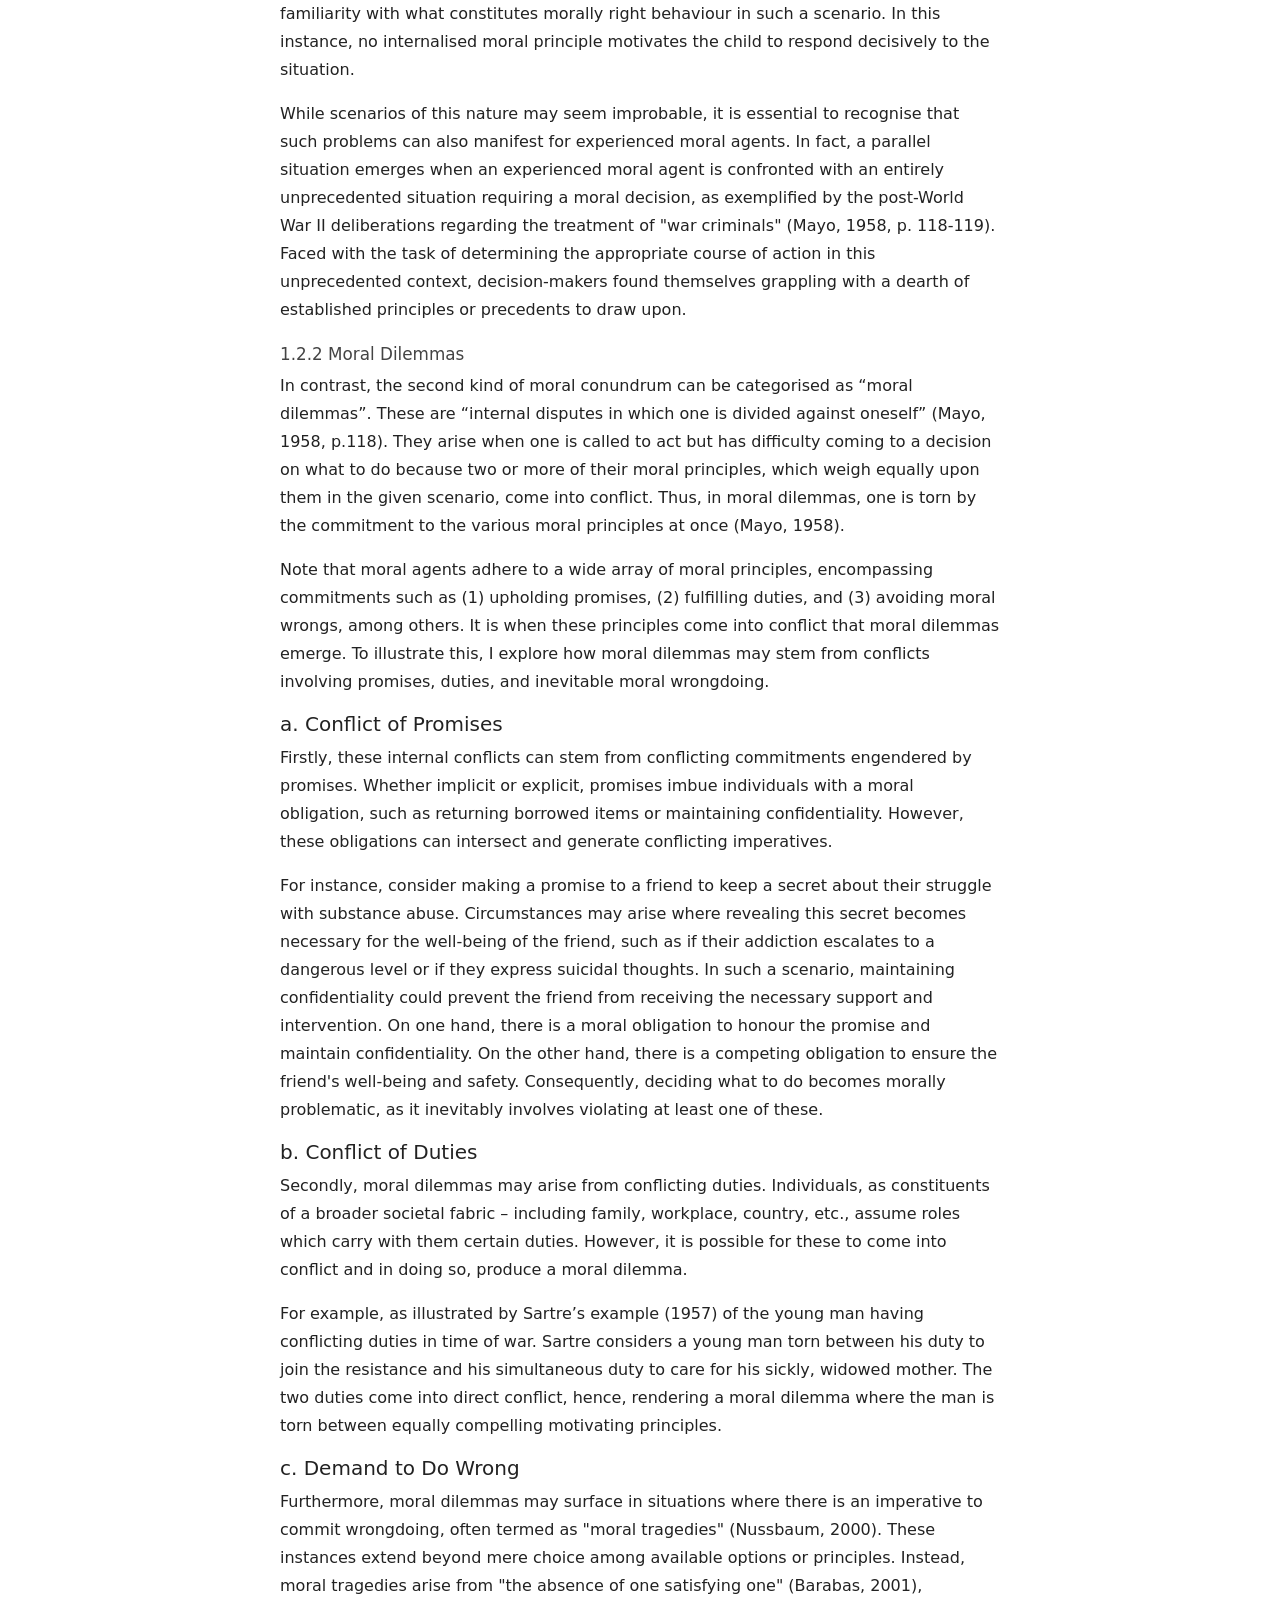
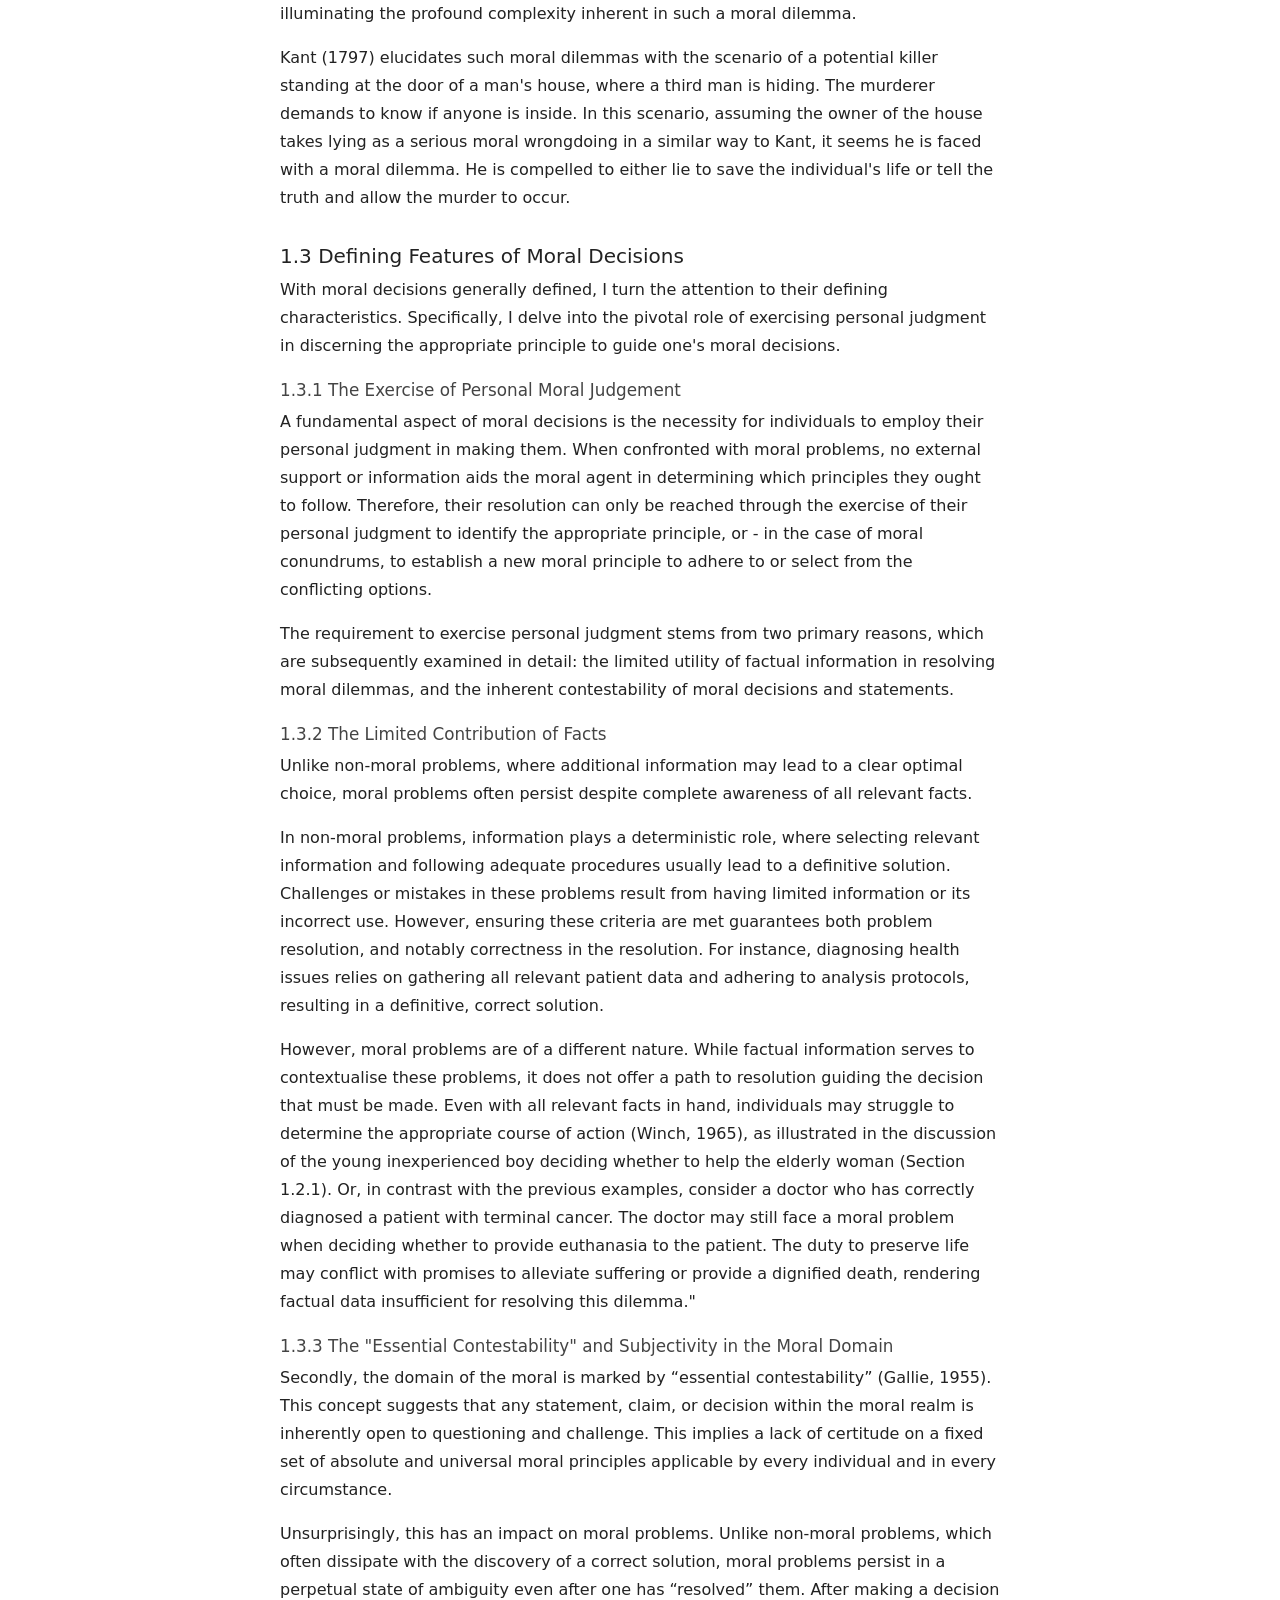
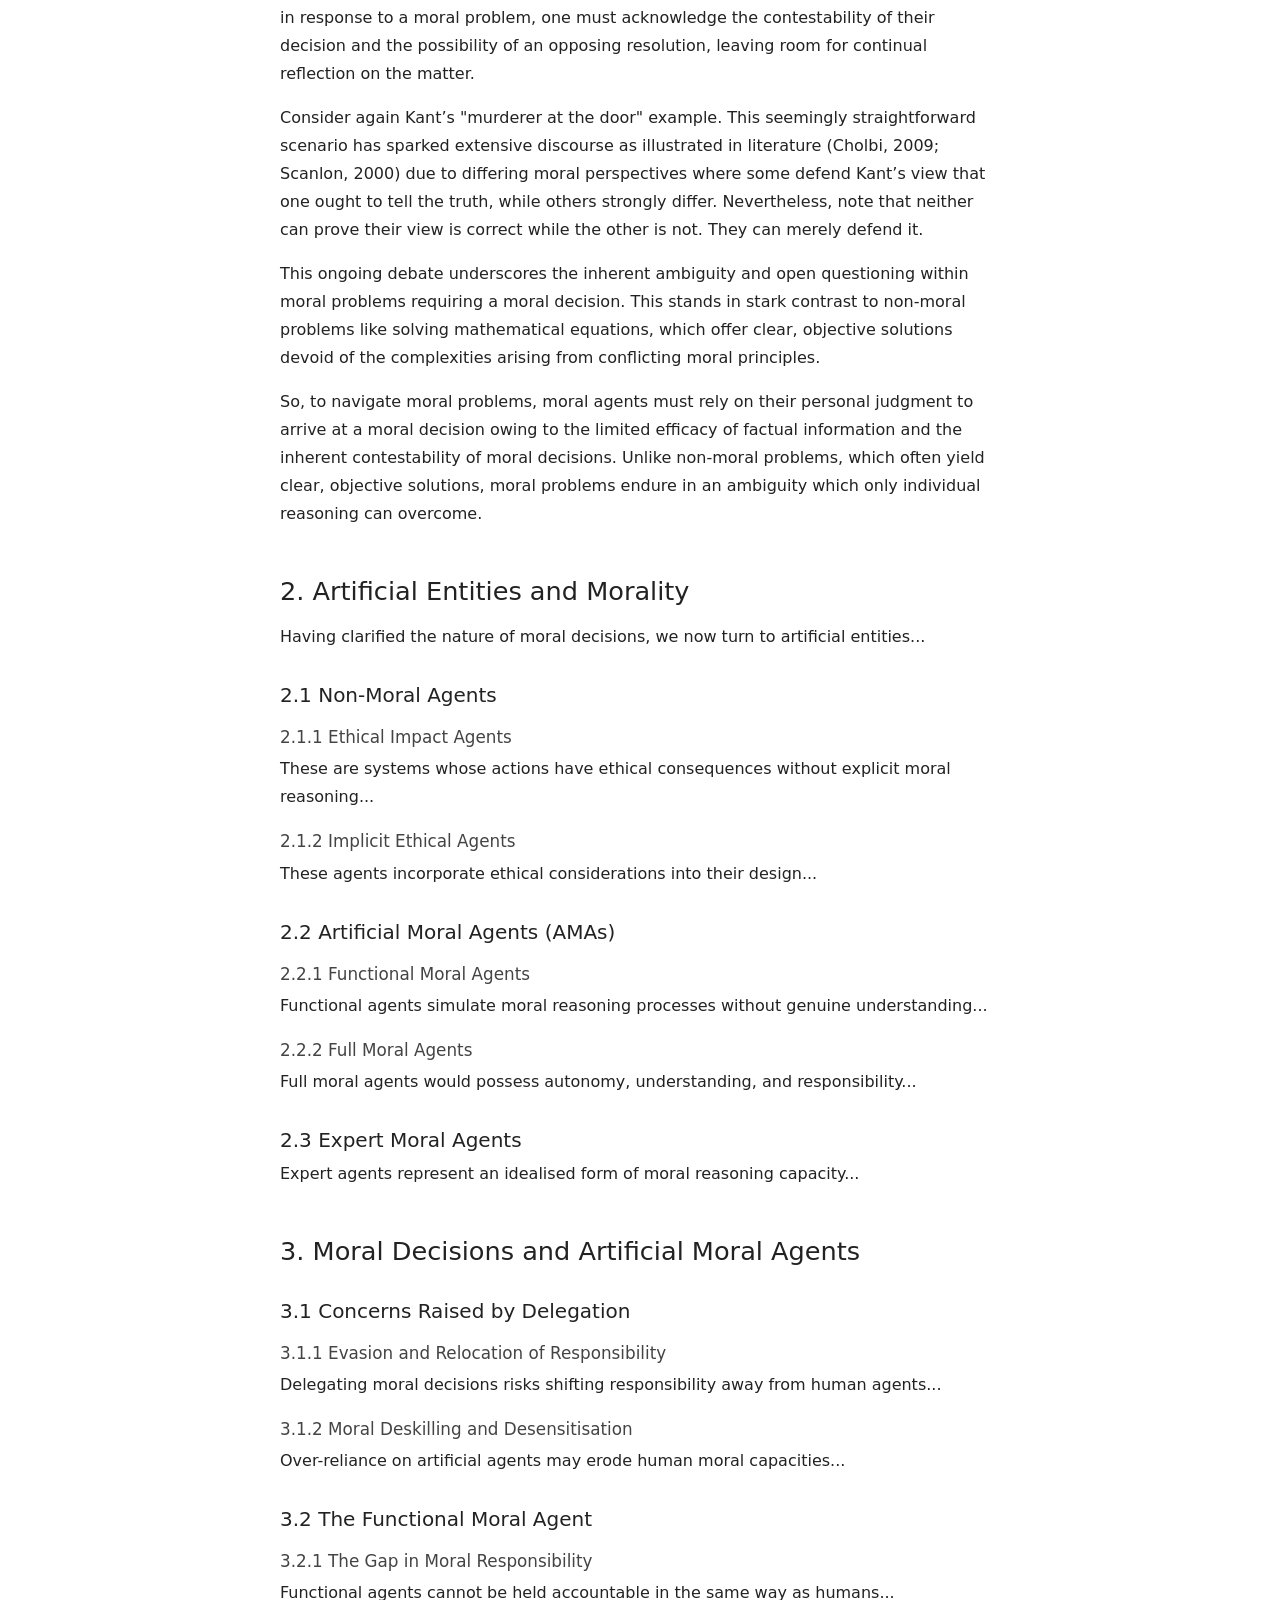
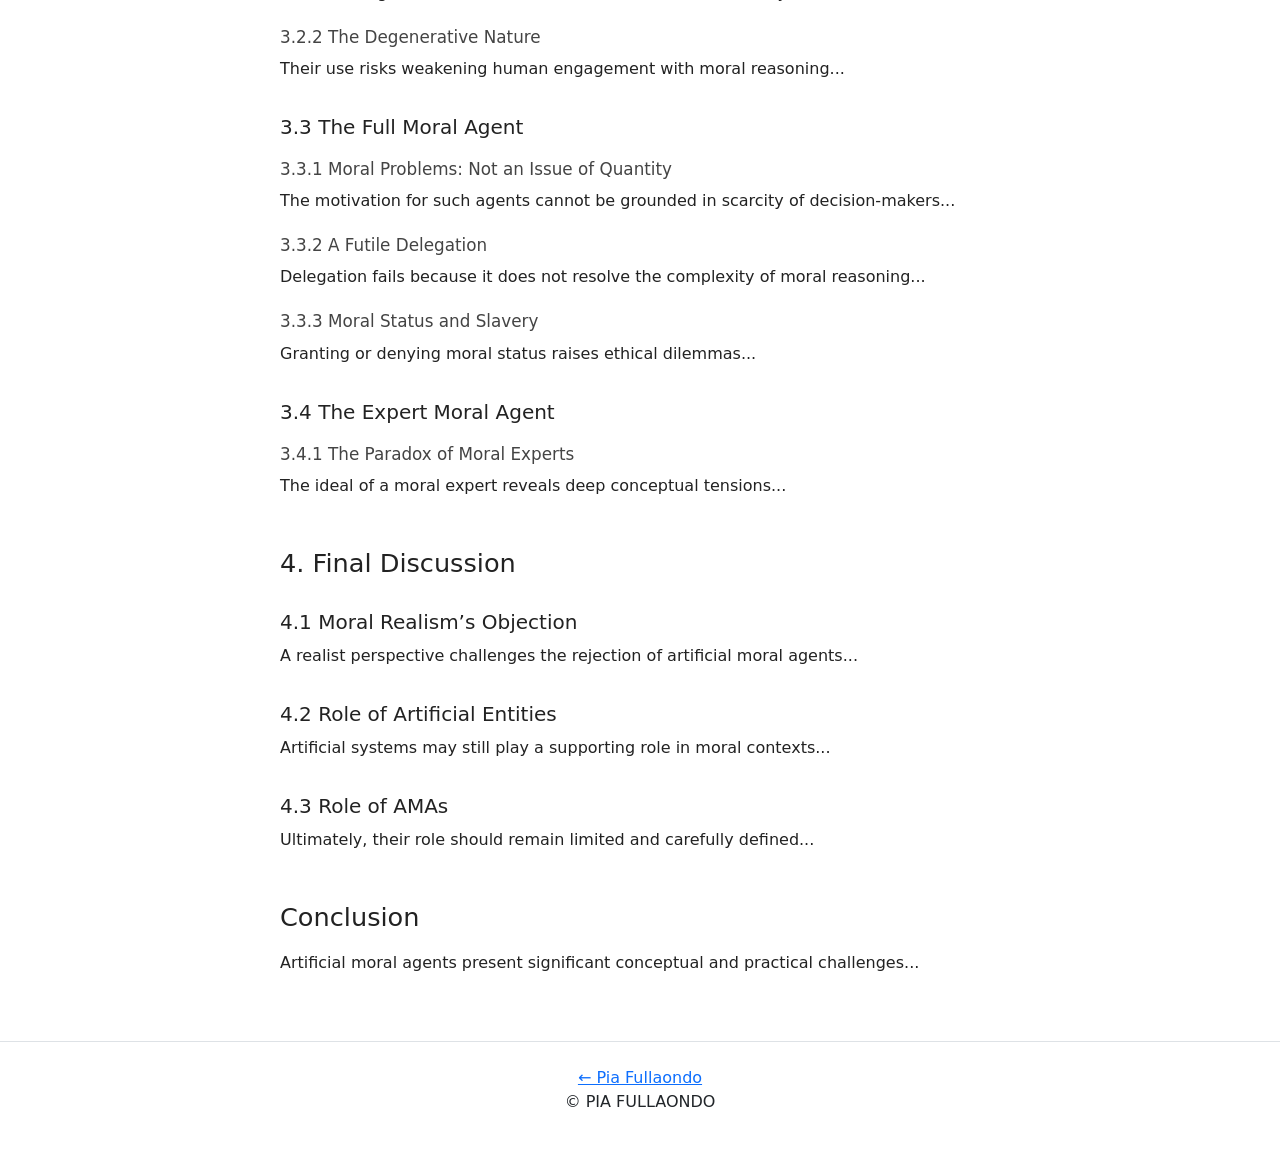
==== commit ebcb7037: "Update undergraduate-dissertation.html" ====
--- a/undergraduate-dissertation.html
+++ b/undergraduate-dissertation.html
@@ -1,4 +1,4 @@
-<!doctype html>
+fix: <!doctype html>
 <html lang="en">
 <head>
   <meta charset="utf-8" />
@@ -8,87 +8,25 @@
   <link href="https://cdn.jsdelivr.net/npm/bootstrap@5.3.0/dist/css/bootstrap.min.css" rel="stylesheet"/>
   <link href="../assets/css/style.css" rel="stylesheet"/>
 
-<style>
-  .content-wrap {
-    max-width: 720px;
-    margin: 0 auto;
-  }
-
-  .hero-image {
-    width: 100%;
-    height: 320px;
-    object-fit: cover;
-    border-radius: 8px;
-    margin: 24px 0;
-  }
-
-  article {
-    font-size: 16px;
-    line-height: 1.75;
-    color: #222;
-  }
-
-  /* Article heading spacing */
-  article h2 {
-    margin-top: 48px;
-    margin-bottom: 16px;
-    font-size: 1.6rem;
-  }
-
-  article h3 {
-    margin-top: 32px;
-    margin-bottom: 12px;
-    font-size: 1.25rem;
-  }
-
-  article h4 {
-    margin-top: 20px;
-    margin-bottom: 10px;
-    font-size: 1.05rem;
-    color: #444;
-  }
-
-  /* Table of Contents */
-  #toc {
-    padding: 20px;
-    border: 1px solid #eee;
-    border-radius: 8px;
-    background: #fafafa;
-  }
-
-  #toc ul {
-    list-style: none;
-    margin: 0;
-    padding-left: 0;
-  }
-
-  /* Preserve nested indentation */
-  #toc ul ul {
-    padding-left: 1.5rem;
-  }
-
-  #toc li {
-    margin-bottom: 6px;
-  }
-
-  #toc a {
-    text-decoration: none;
-    color: #333;
-    font-size: 0.95rem;
-  }
-
-  #toc a:hover {
-    text-decoration: underline;
-  }
-
-  .toc-h3 {
-    padding-left: 1.5rem;
-  }
-
-  .toc-h4 {
-    padding-left: 3rem;
-  }
-</style>
+  <style>
+    .content-wrap {
+      max-width: 720px;
+      margin: 0 auto;
+    }
+
+    .hero-image {
+      width: 100%;
+      height: 320px;
+      object-fit: cover;
+      border-radius: 8px;
+      margin: 24px 0;
+    }
+
+    article {
+      font-size: 16px;
+      line-height: 1.75;
+      color: #222;
+    }
 
     article h2 {
       margin-top: 48px;
@@ -138,6 +76,7 @@
     .toc-h4 { padding-left: 24px; }
   </style>
 </head>
+
 
 <body>
 
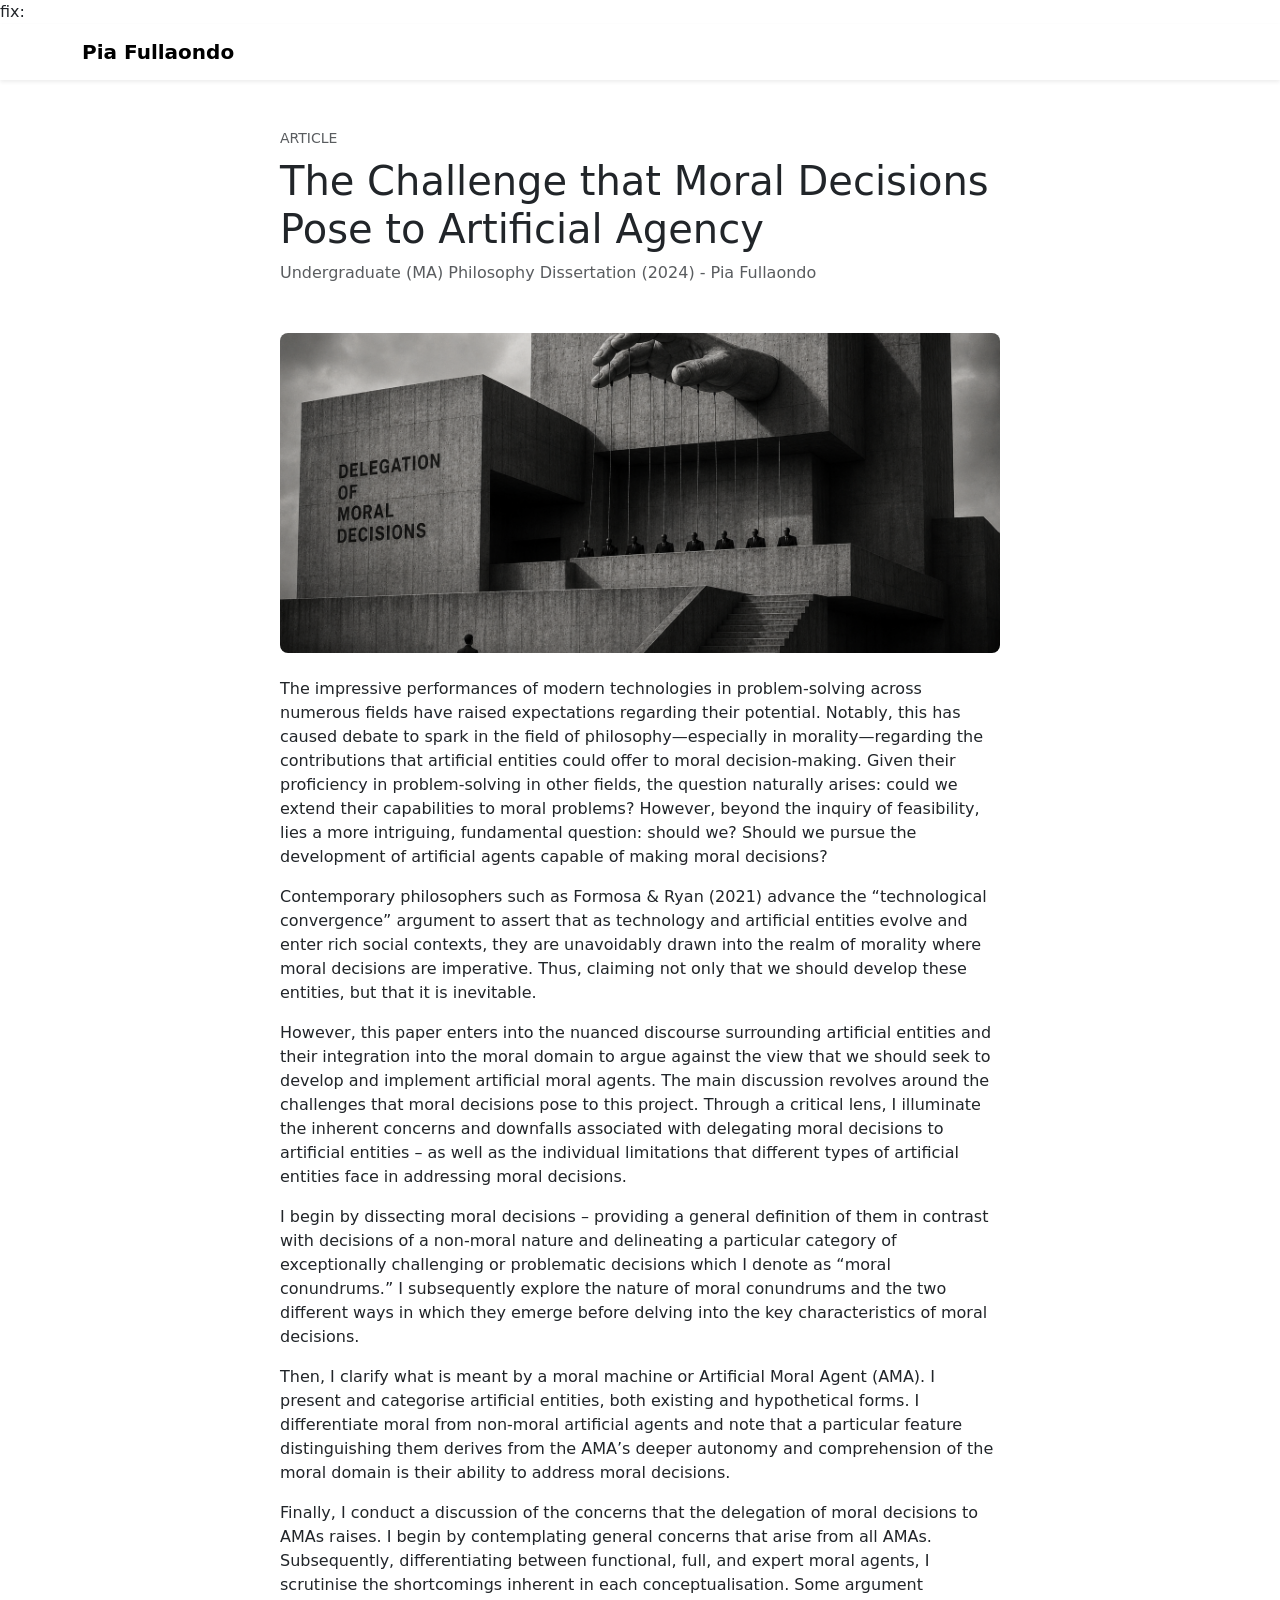
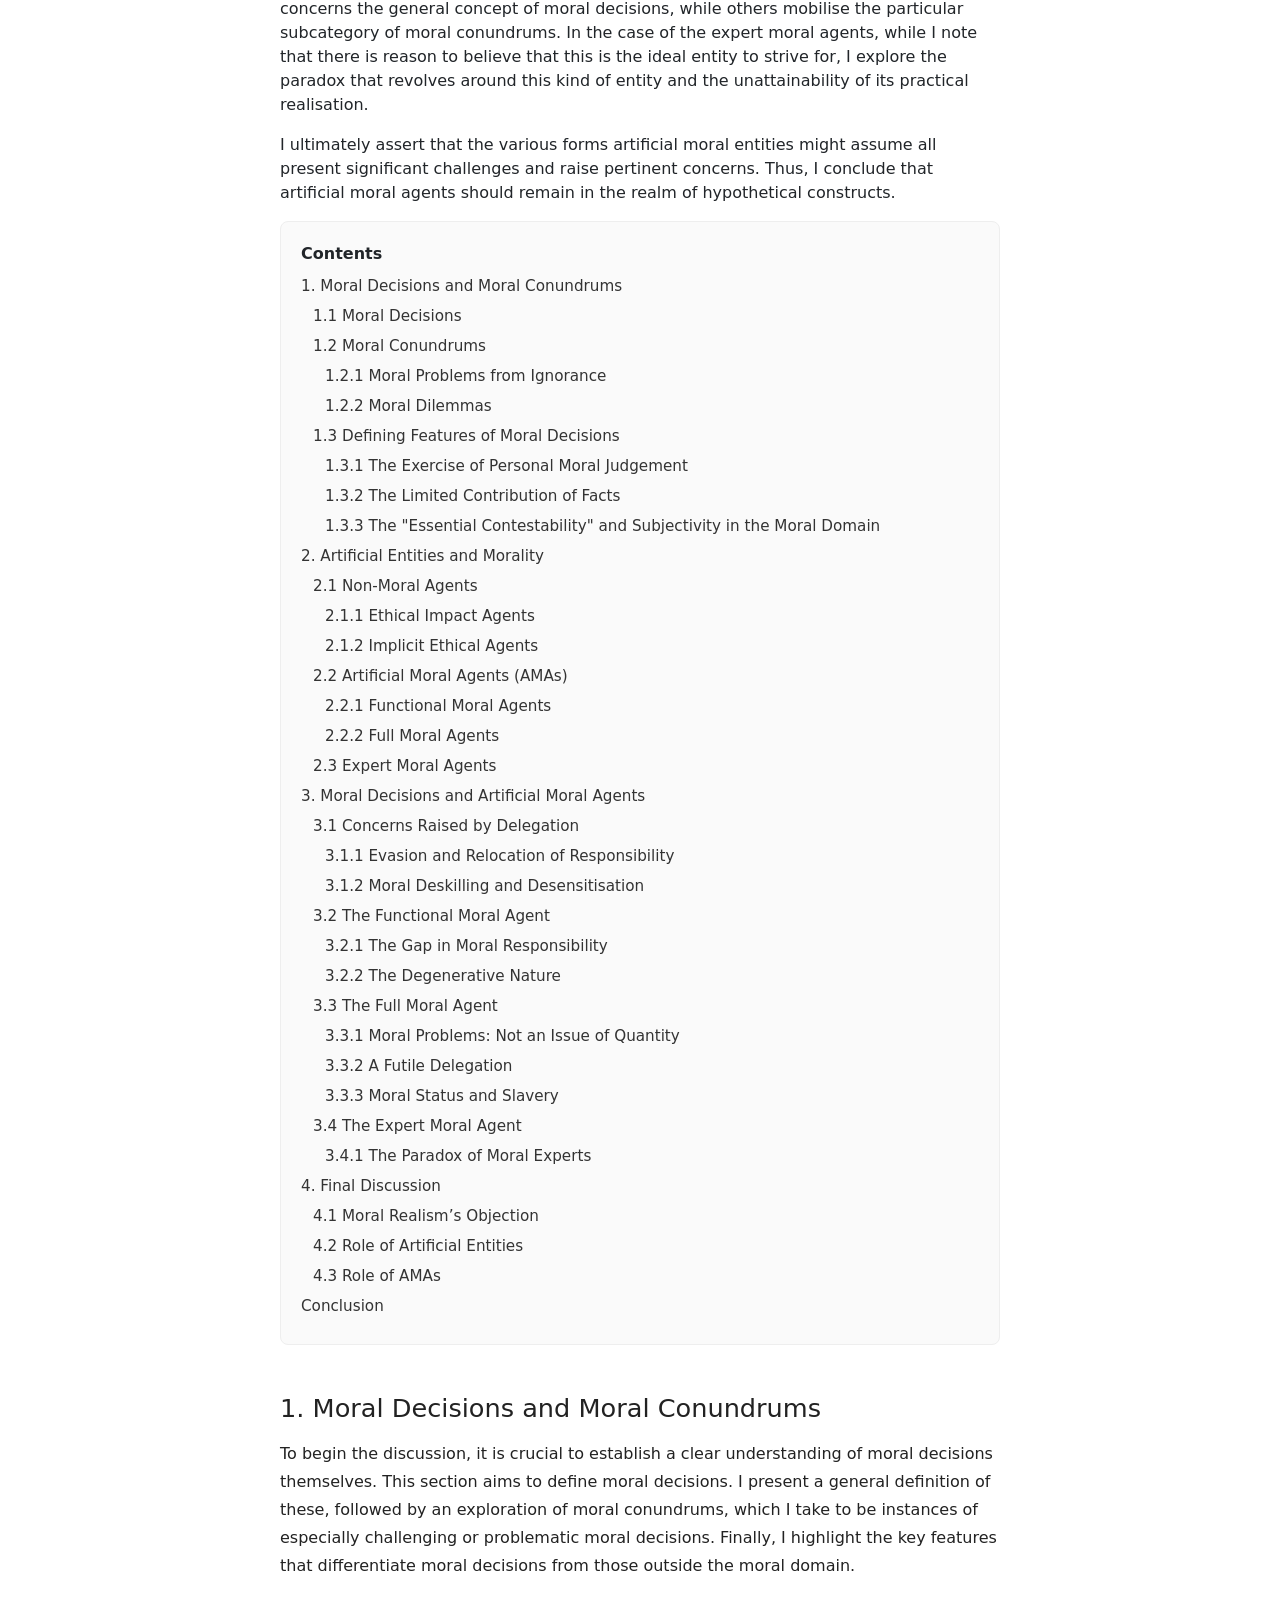
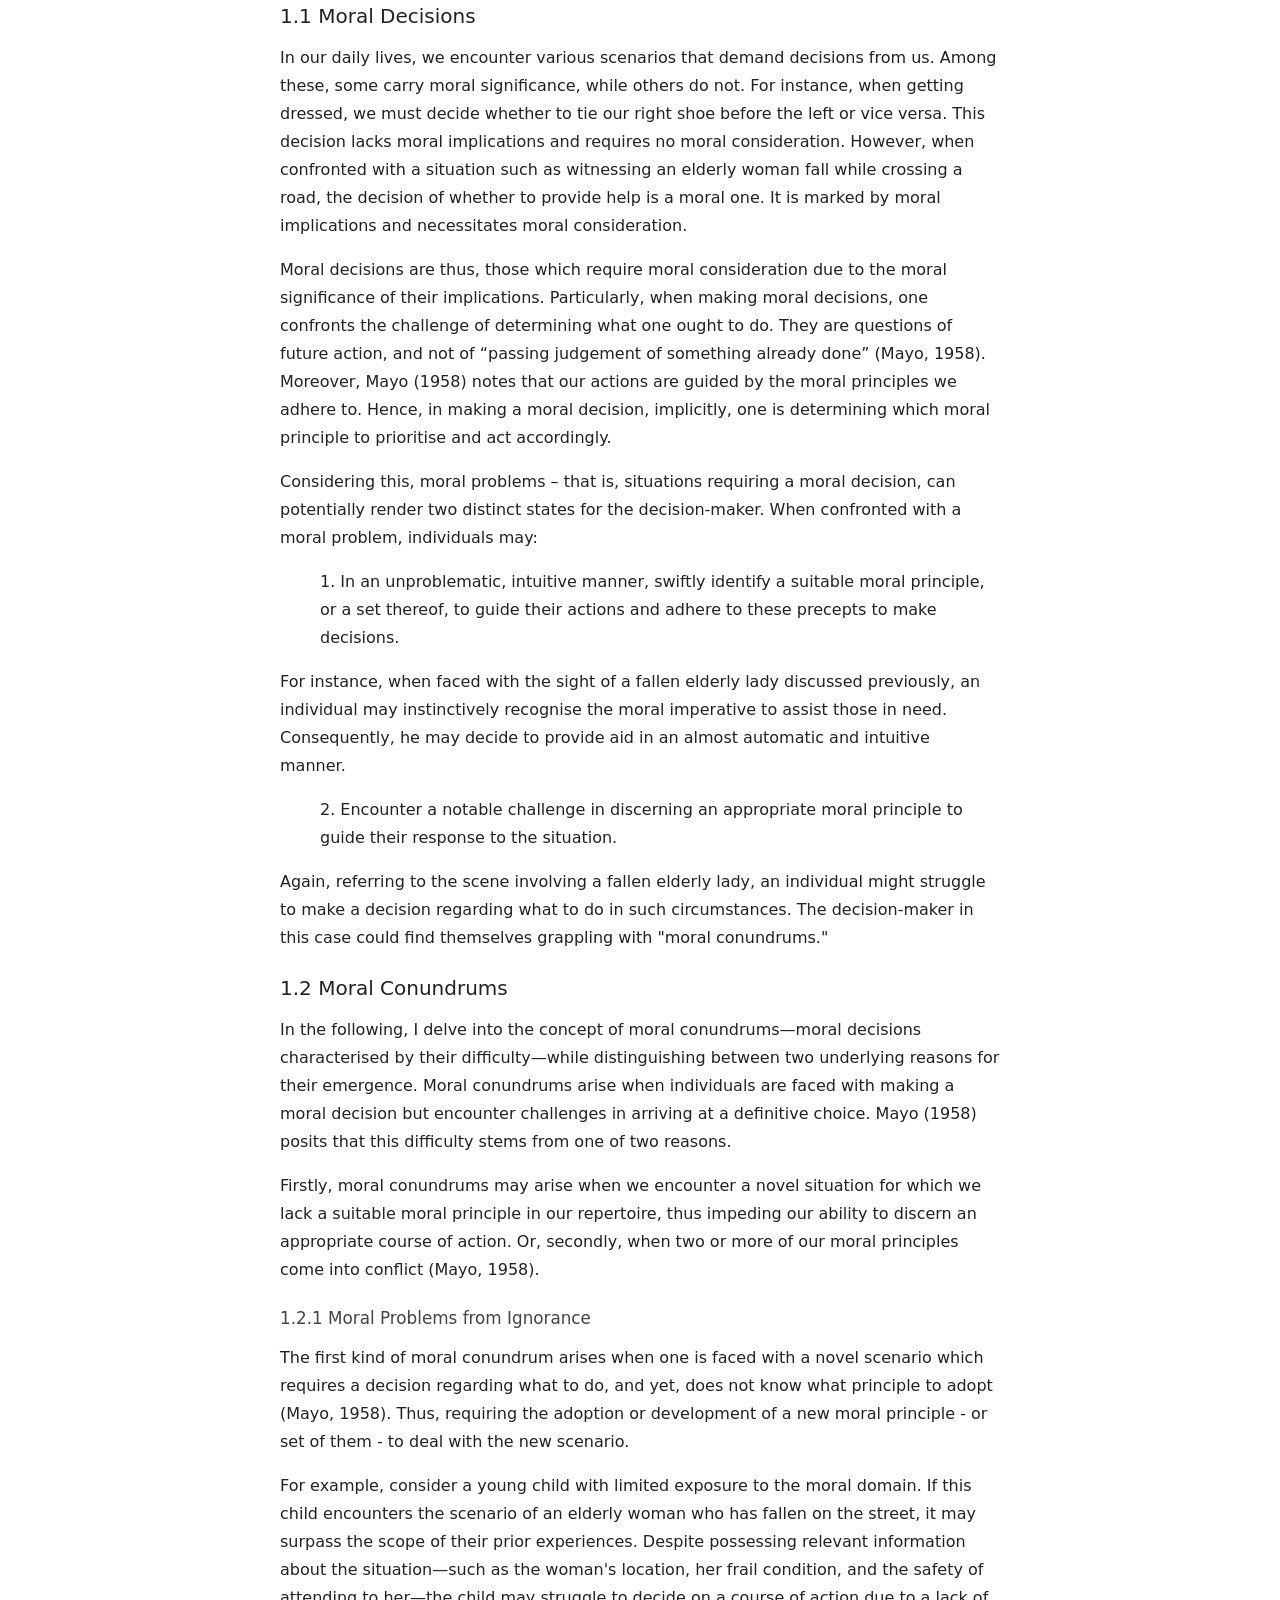
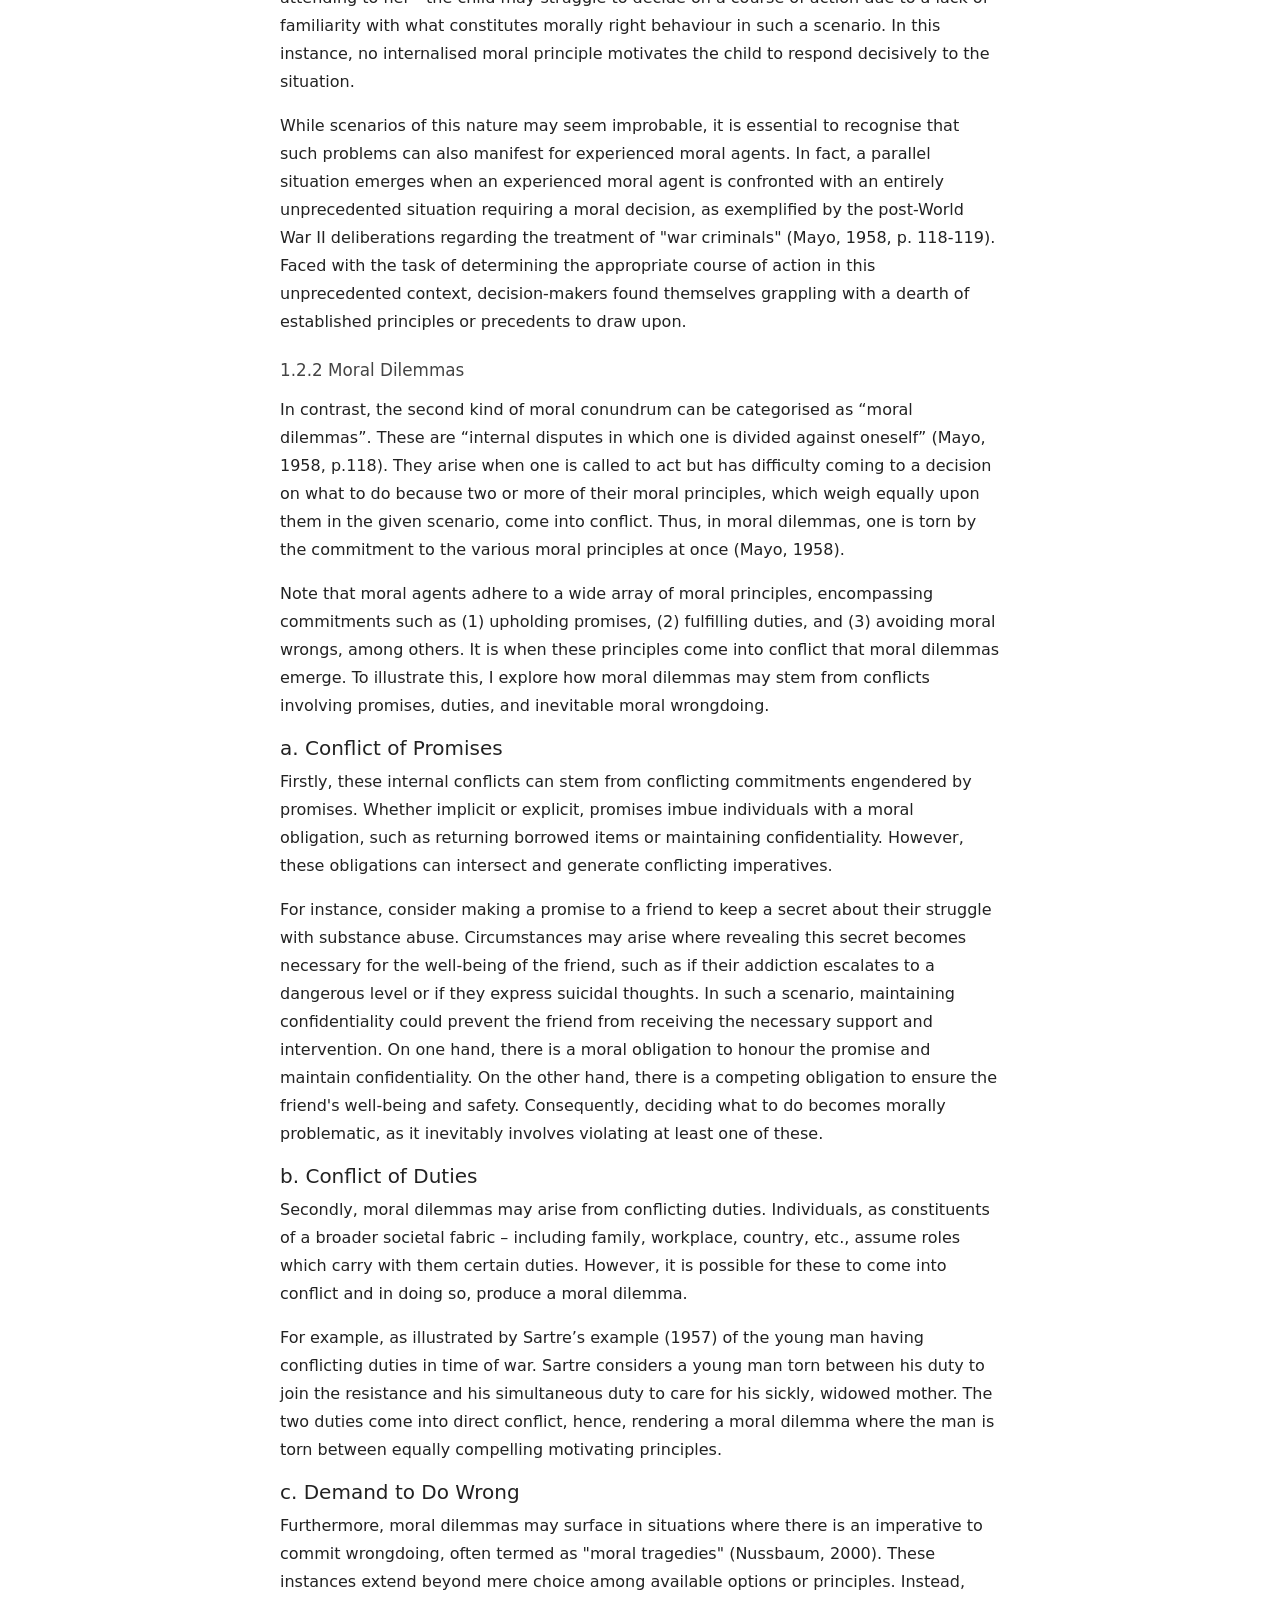
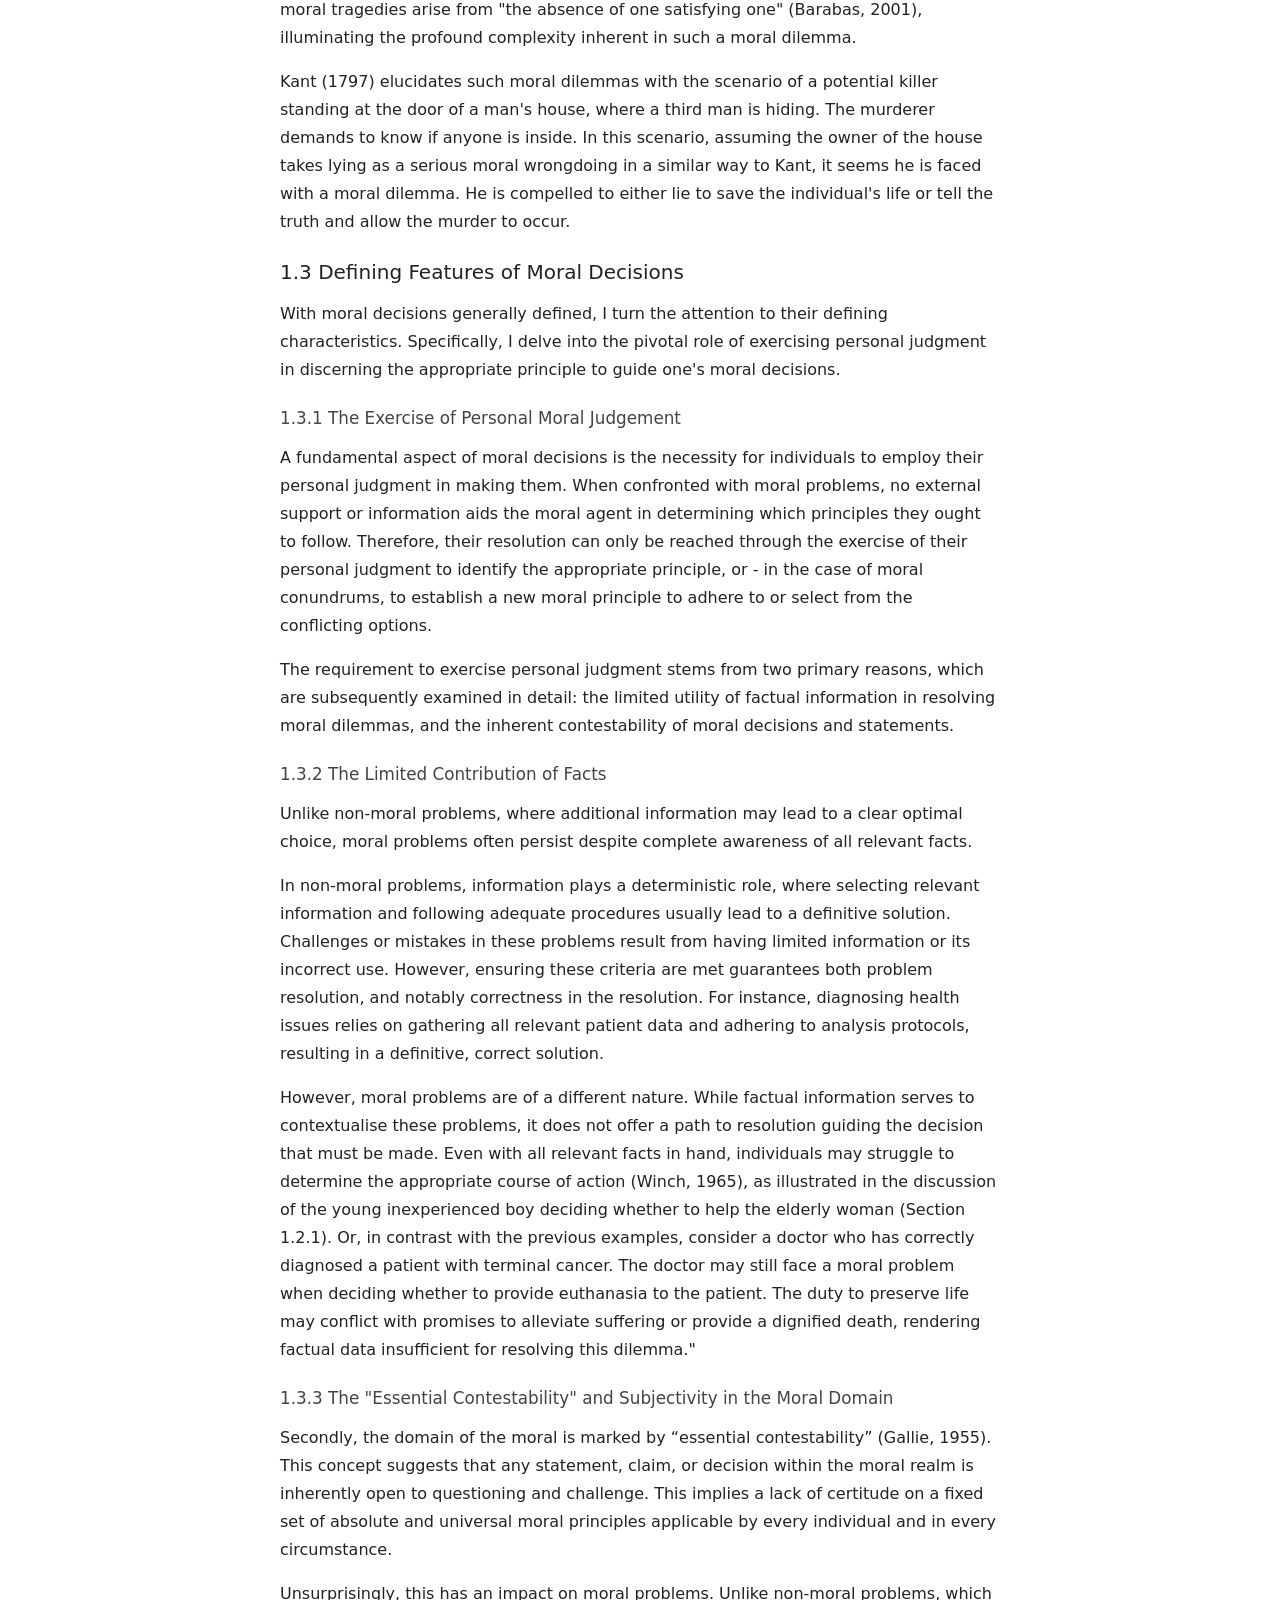
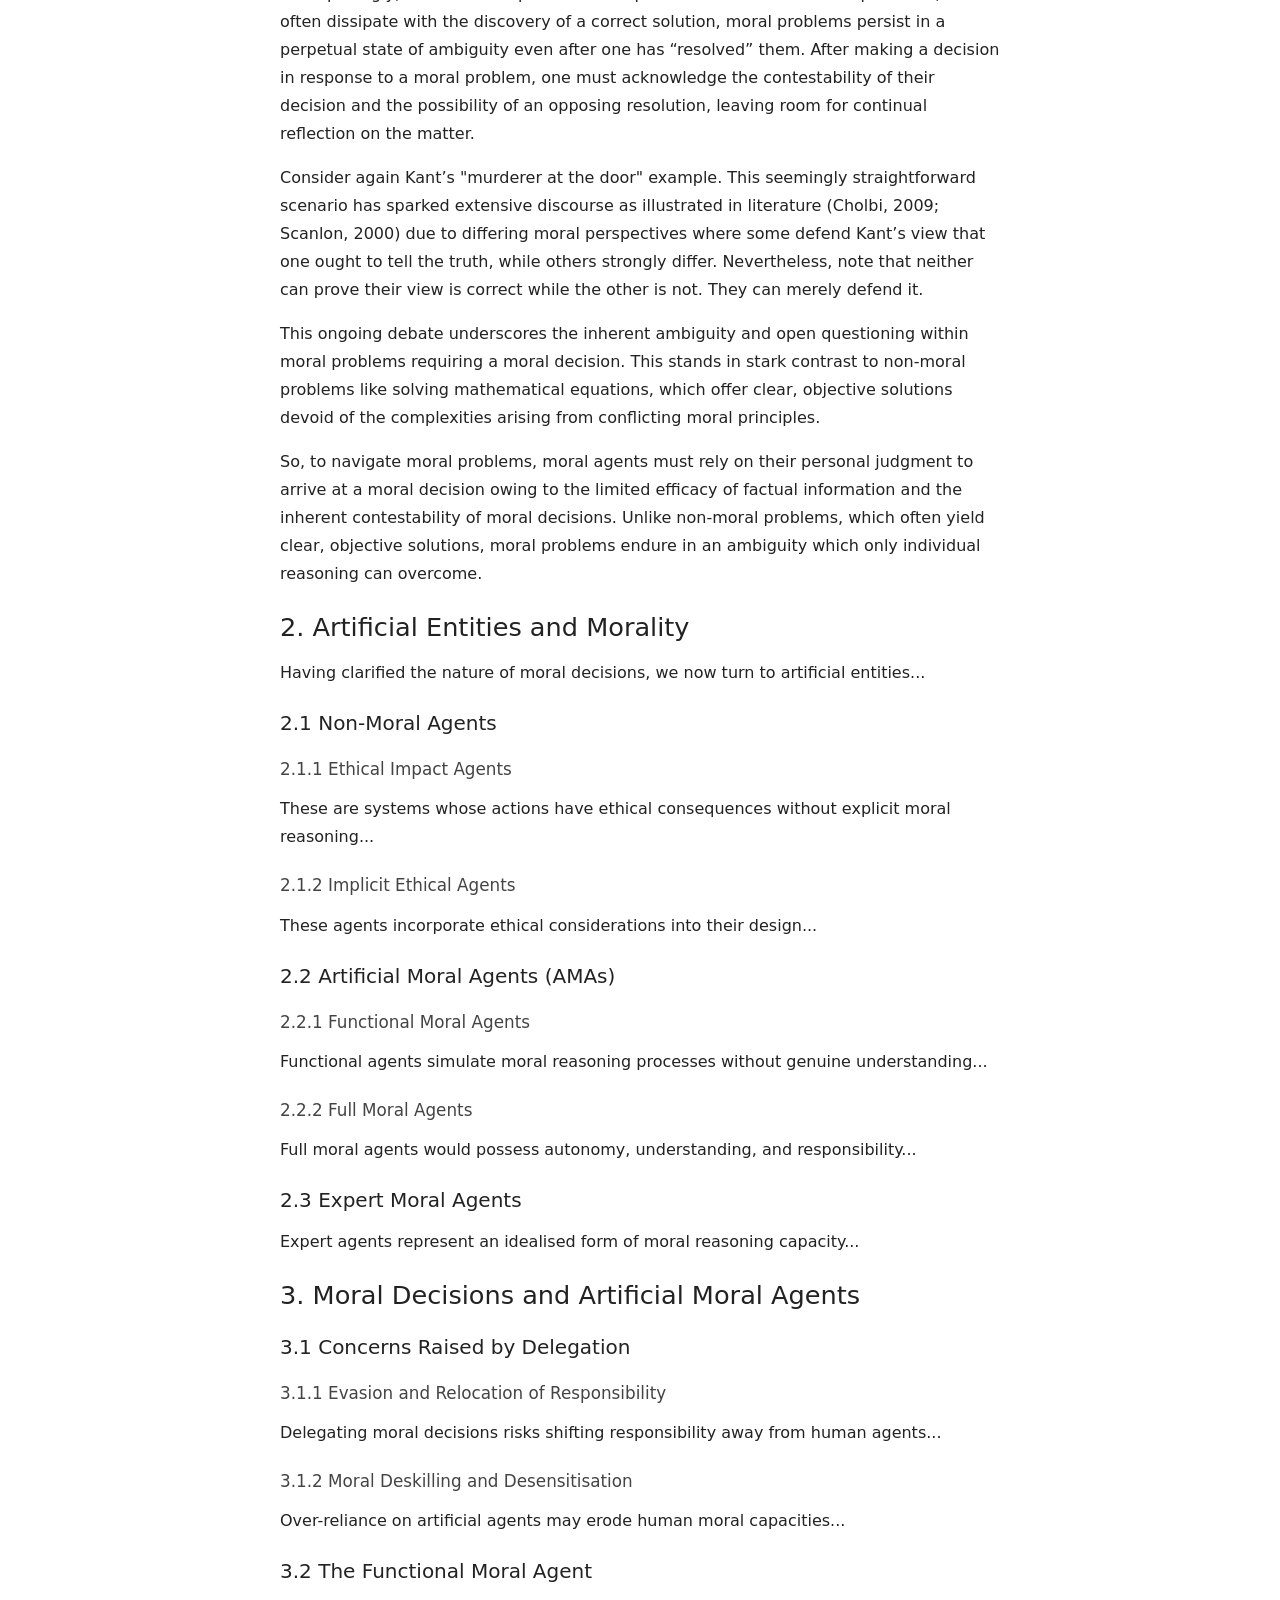
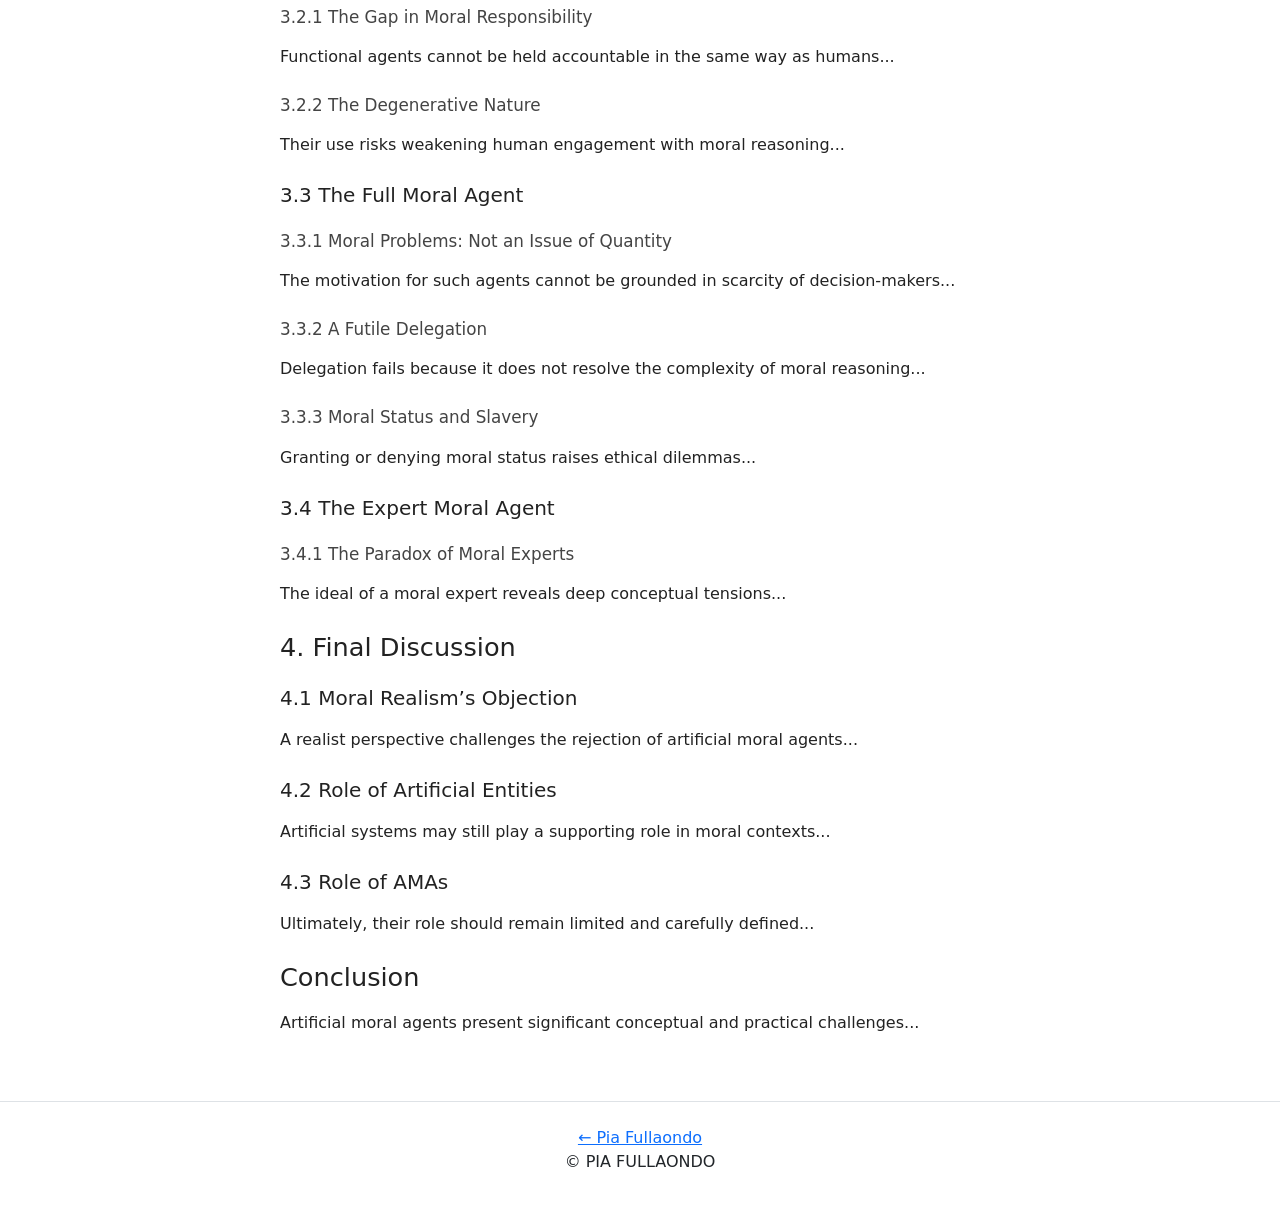
==== commit 8eb55de5: "Update undergraduate-dissertation.html" ====
--- a/undergraduate-dissertation.html
+++ b/undergraduate-dissertation.html
@@ -29,18 +29,20 @@
     }
 
     article h2 {
-      margin-top: 48px;
+      margin-top: 24px;
       margin-bottom: 16px;
       font-size: 1.6rem;
     }
 
     article h3 {
-      margin-top: 32px;
+      margin-top: 24px;
+      margin-bottom: 16px;
       font-size: 1.25rem;
     }
 
     article h4 {
-      margin-top: 20px;
+      margin-top: 24px;
+      margin-bottom: 16px;
       font-size: 1.05rem;
       color: #444;
     }
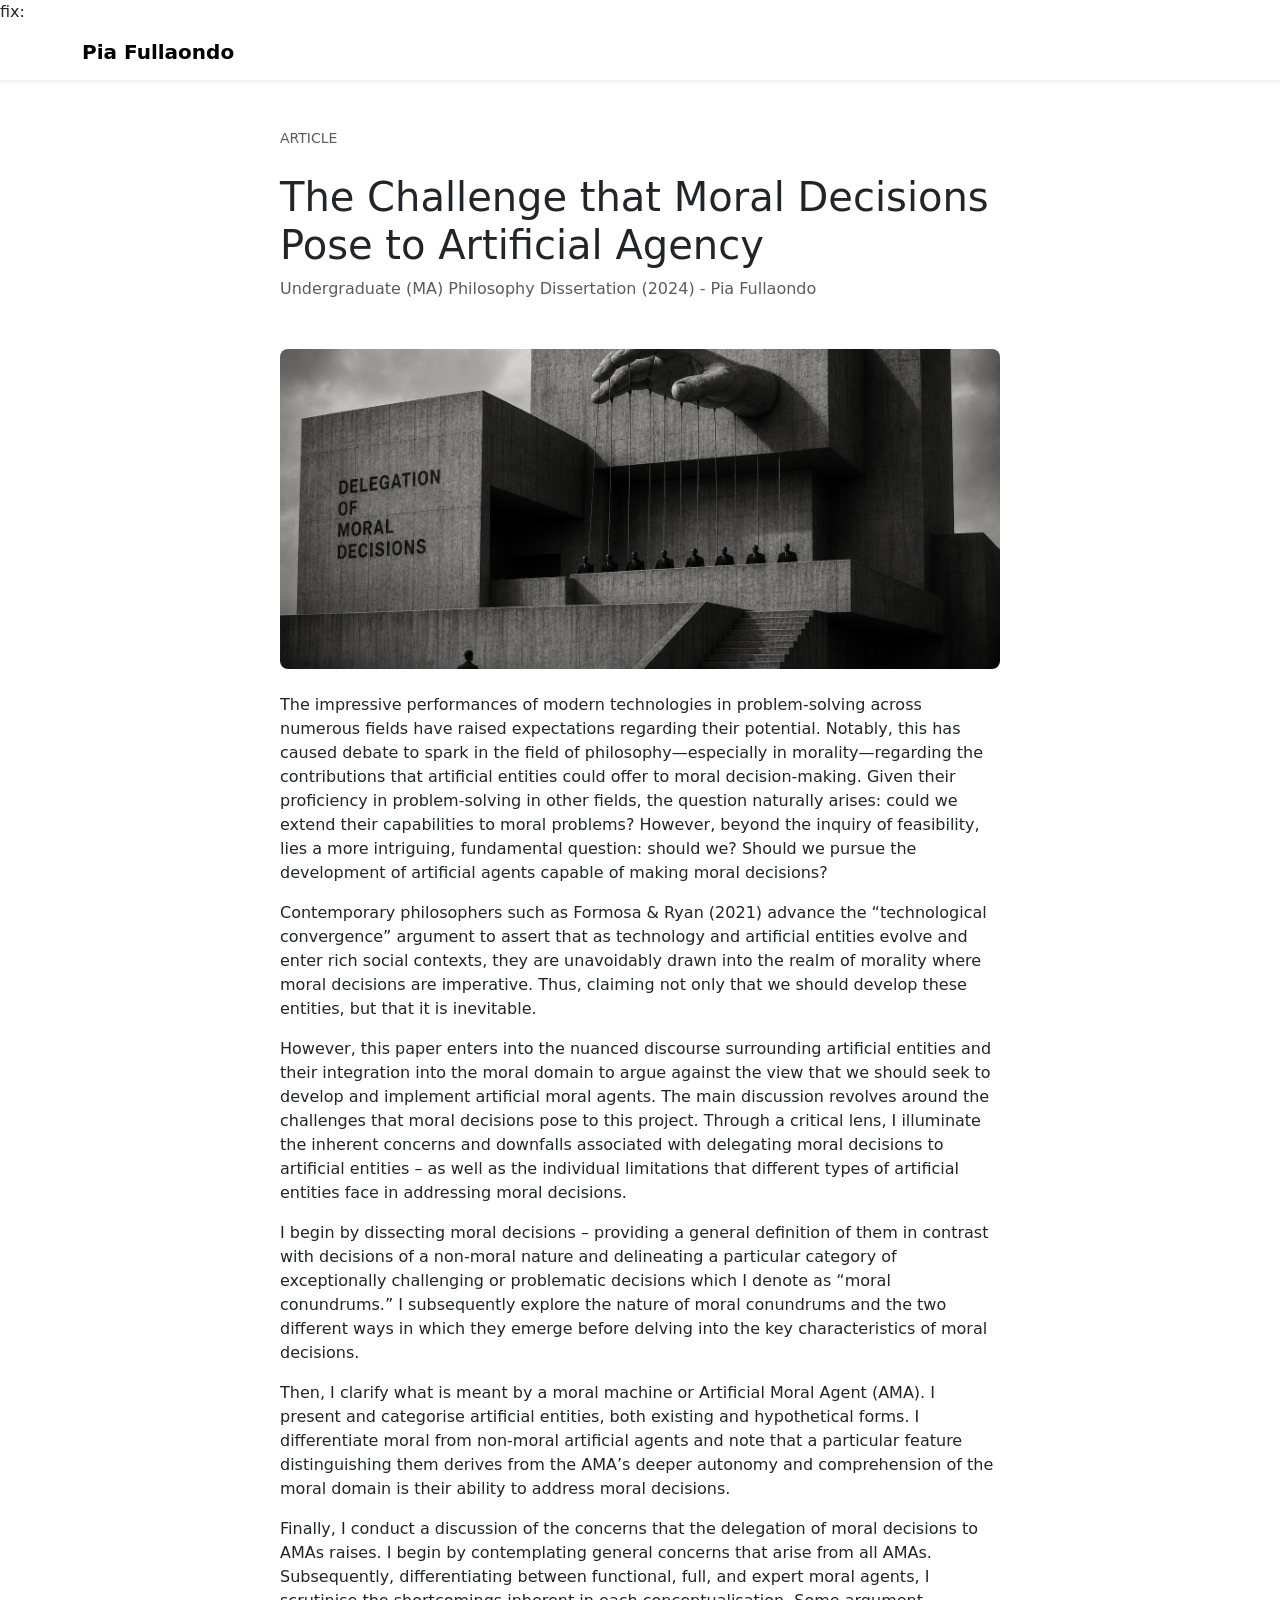
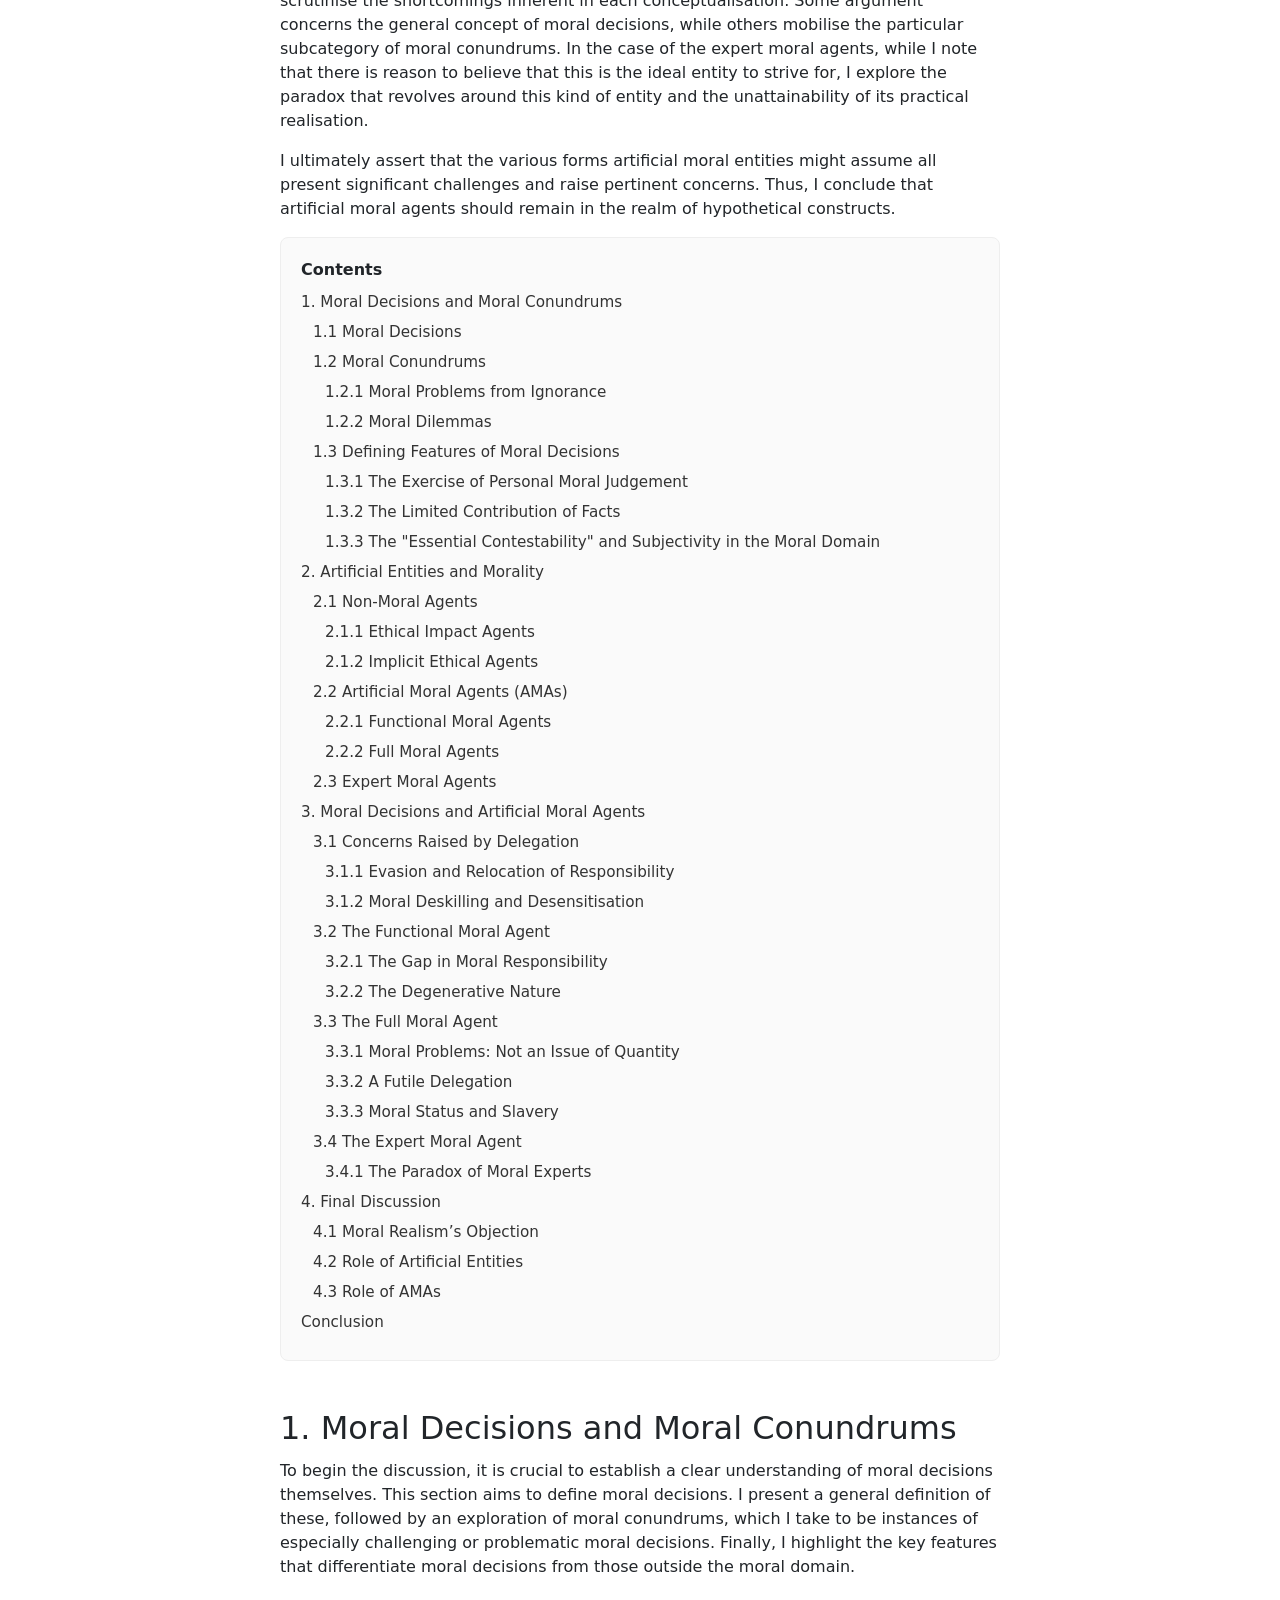
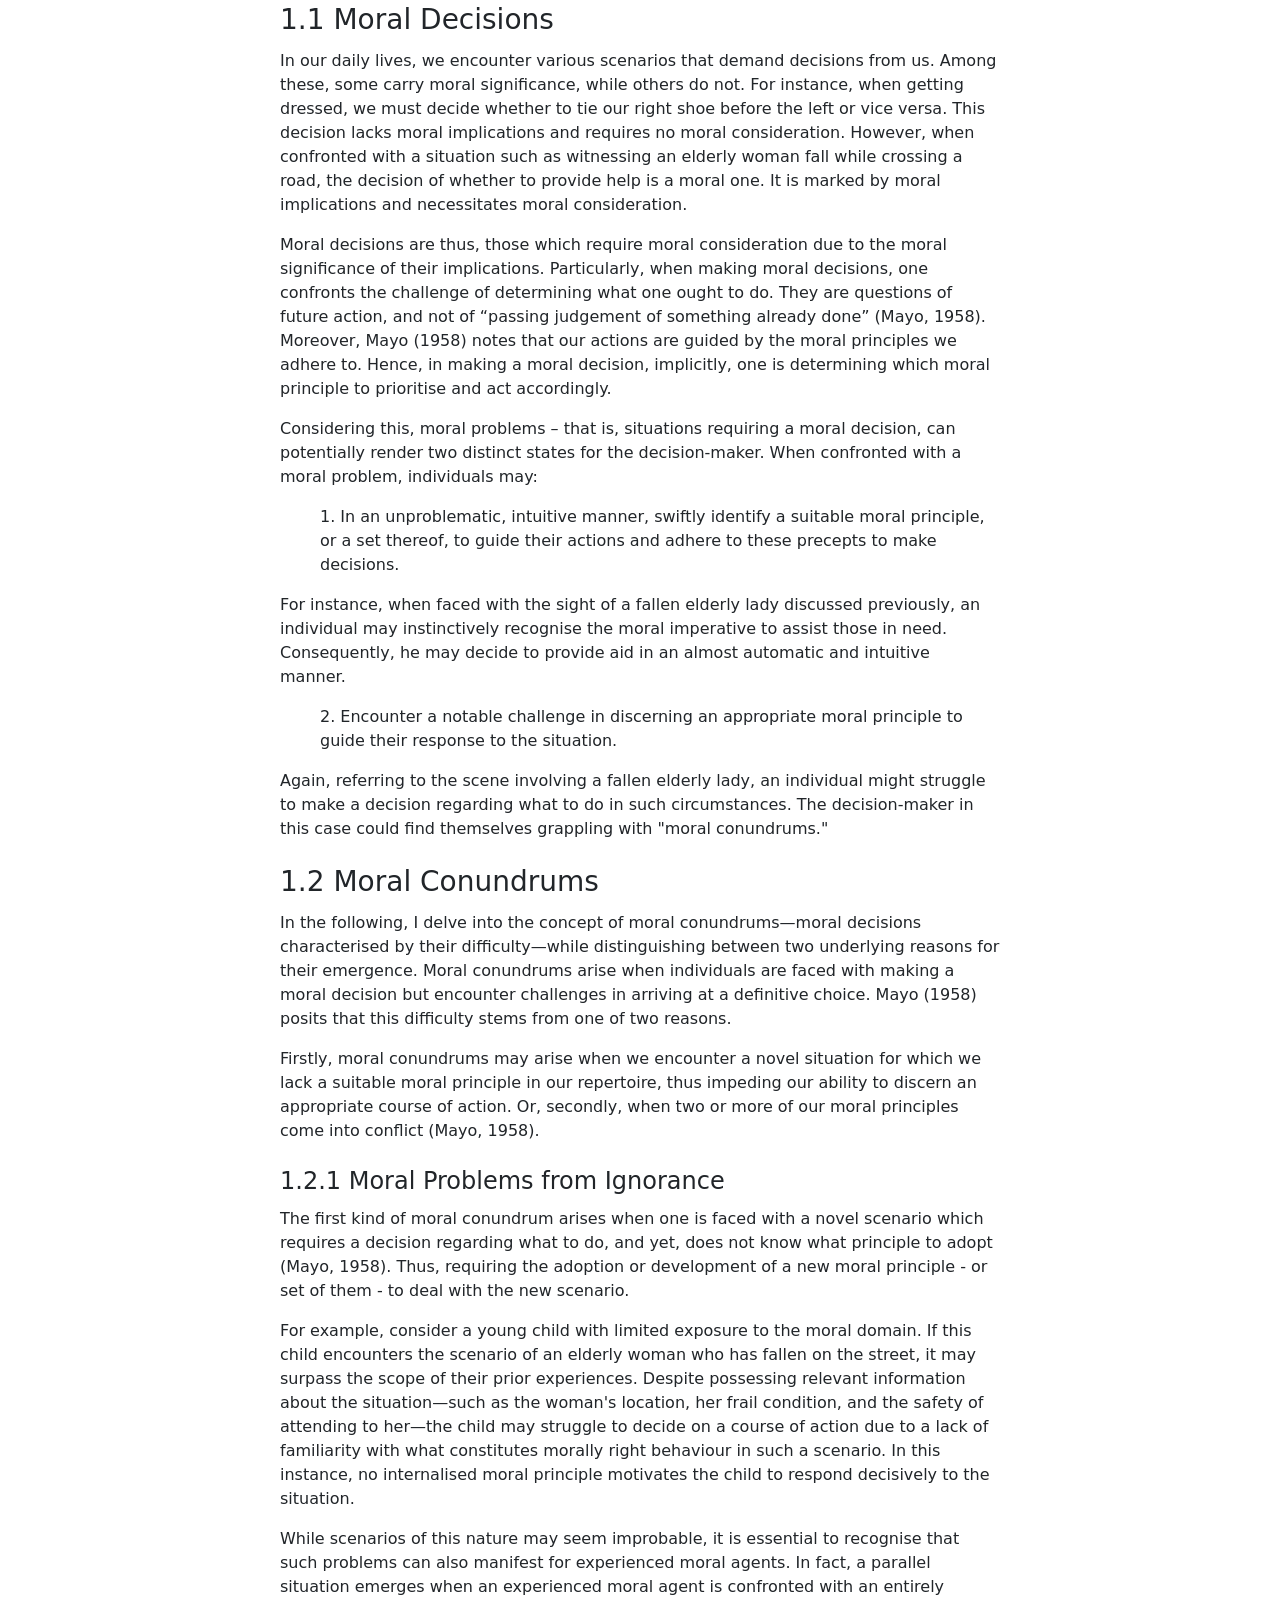
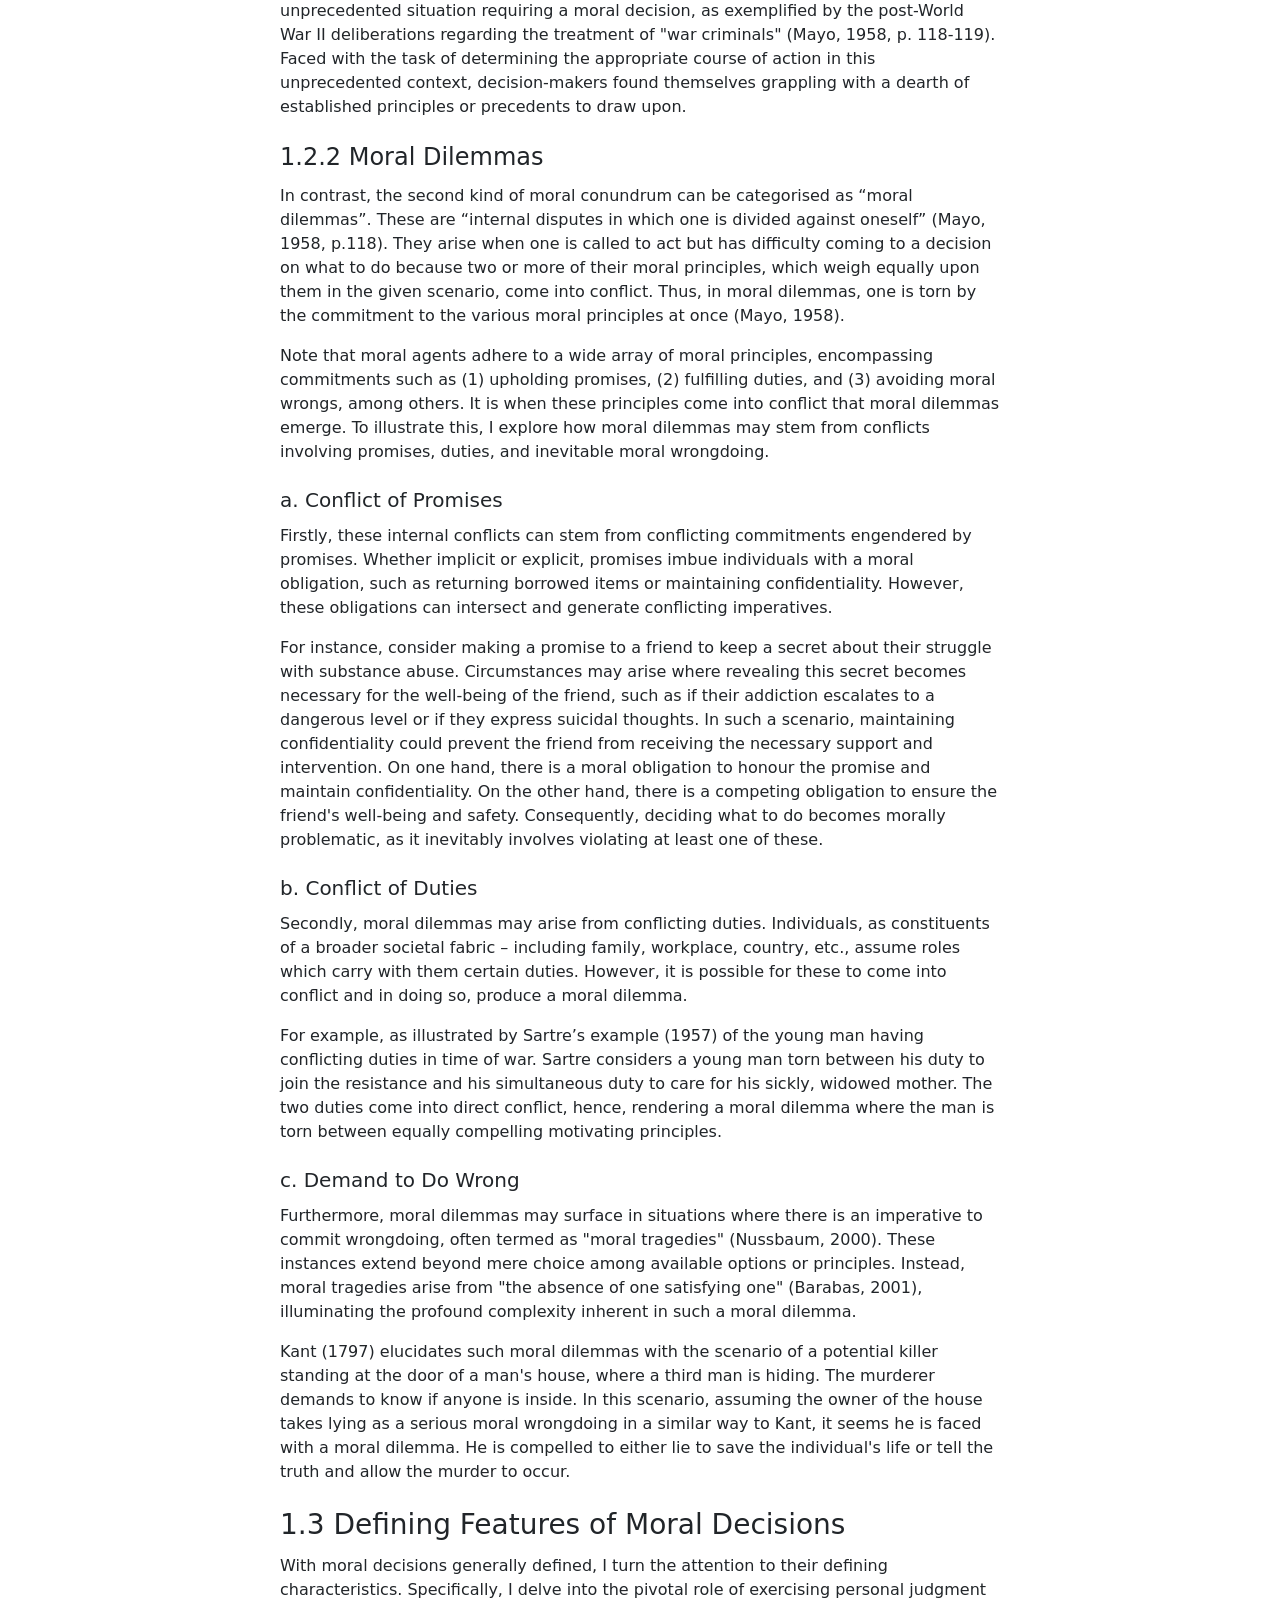
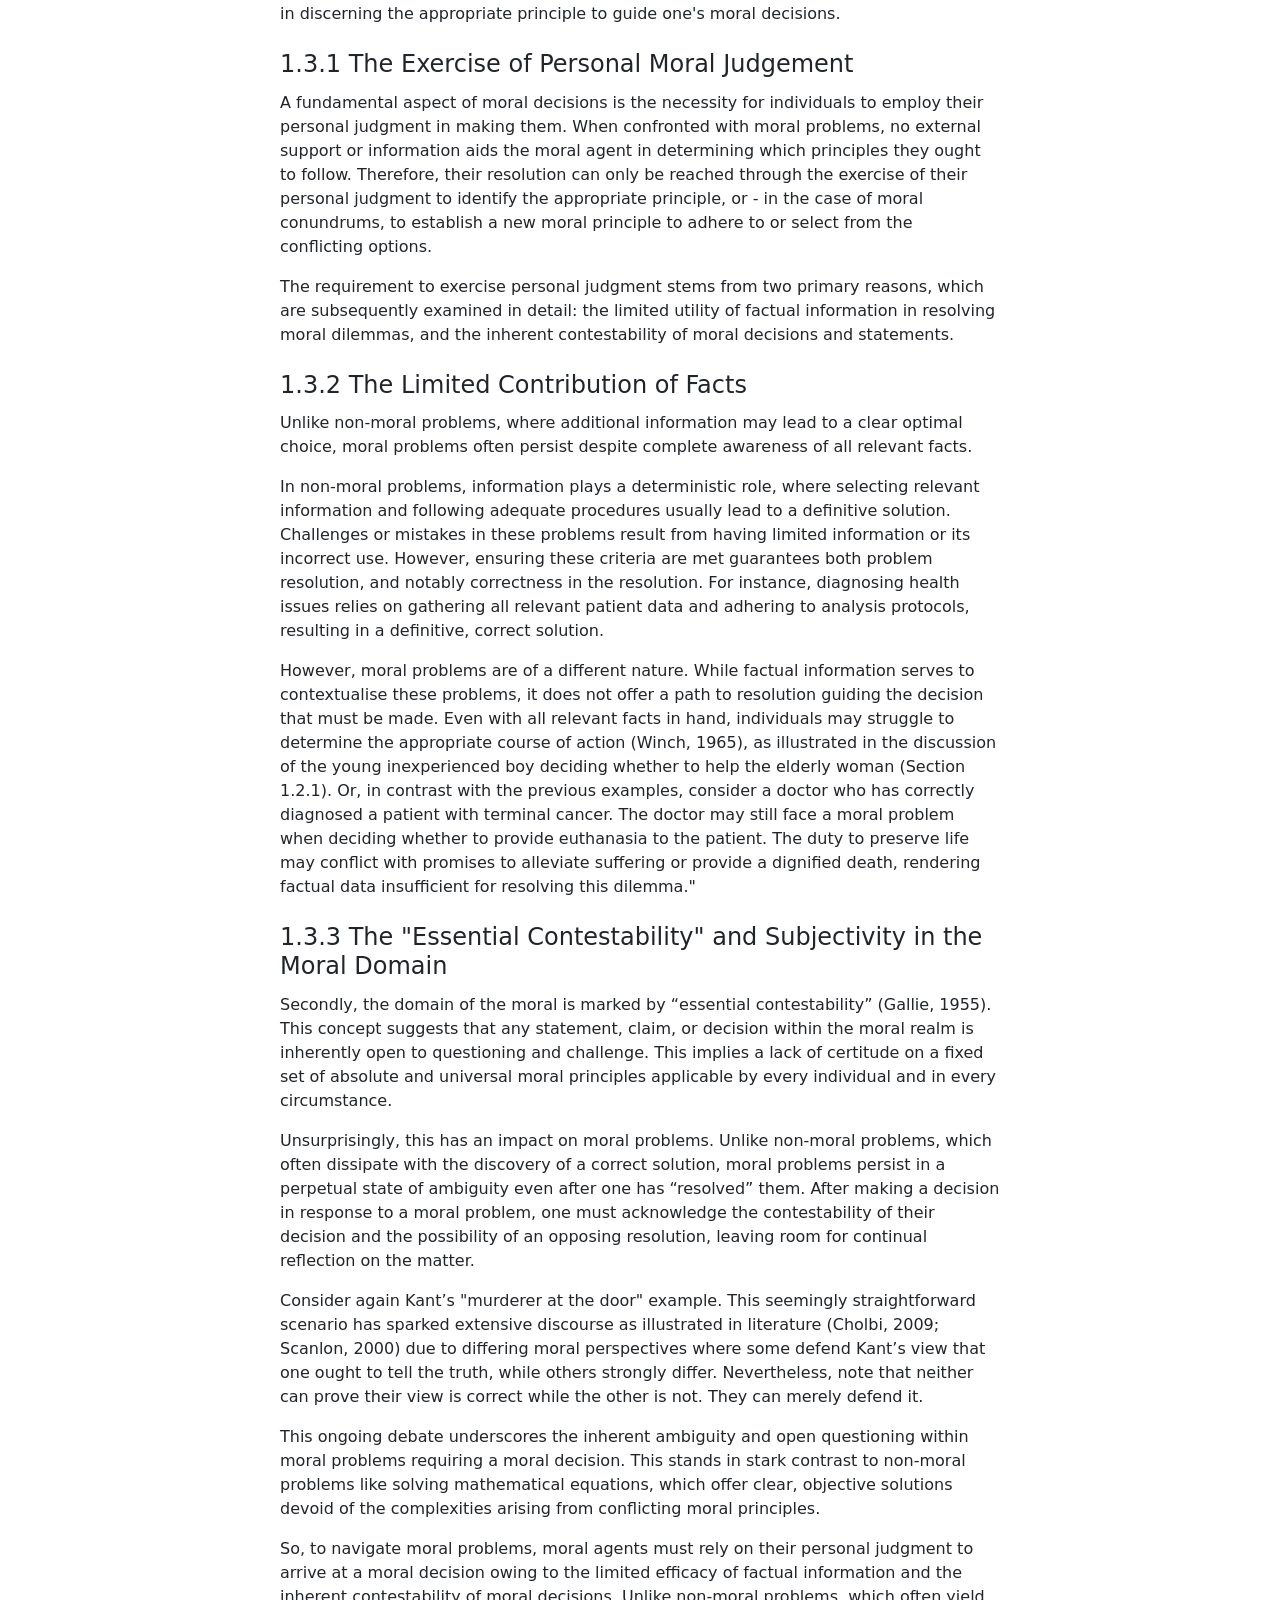
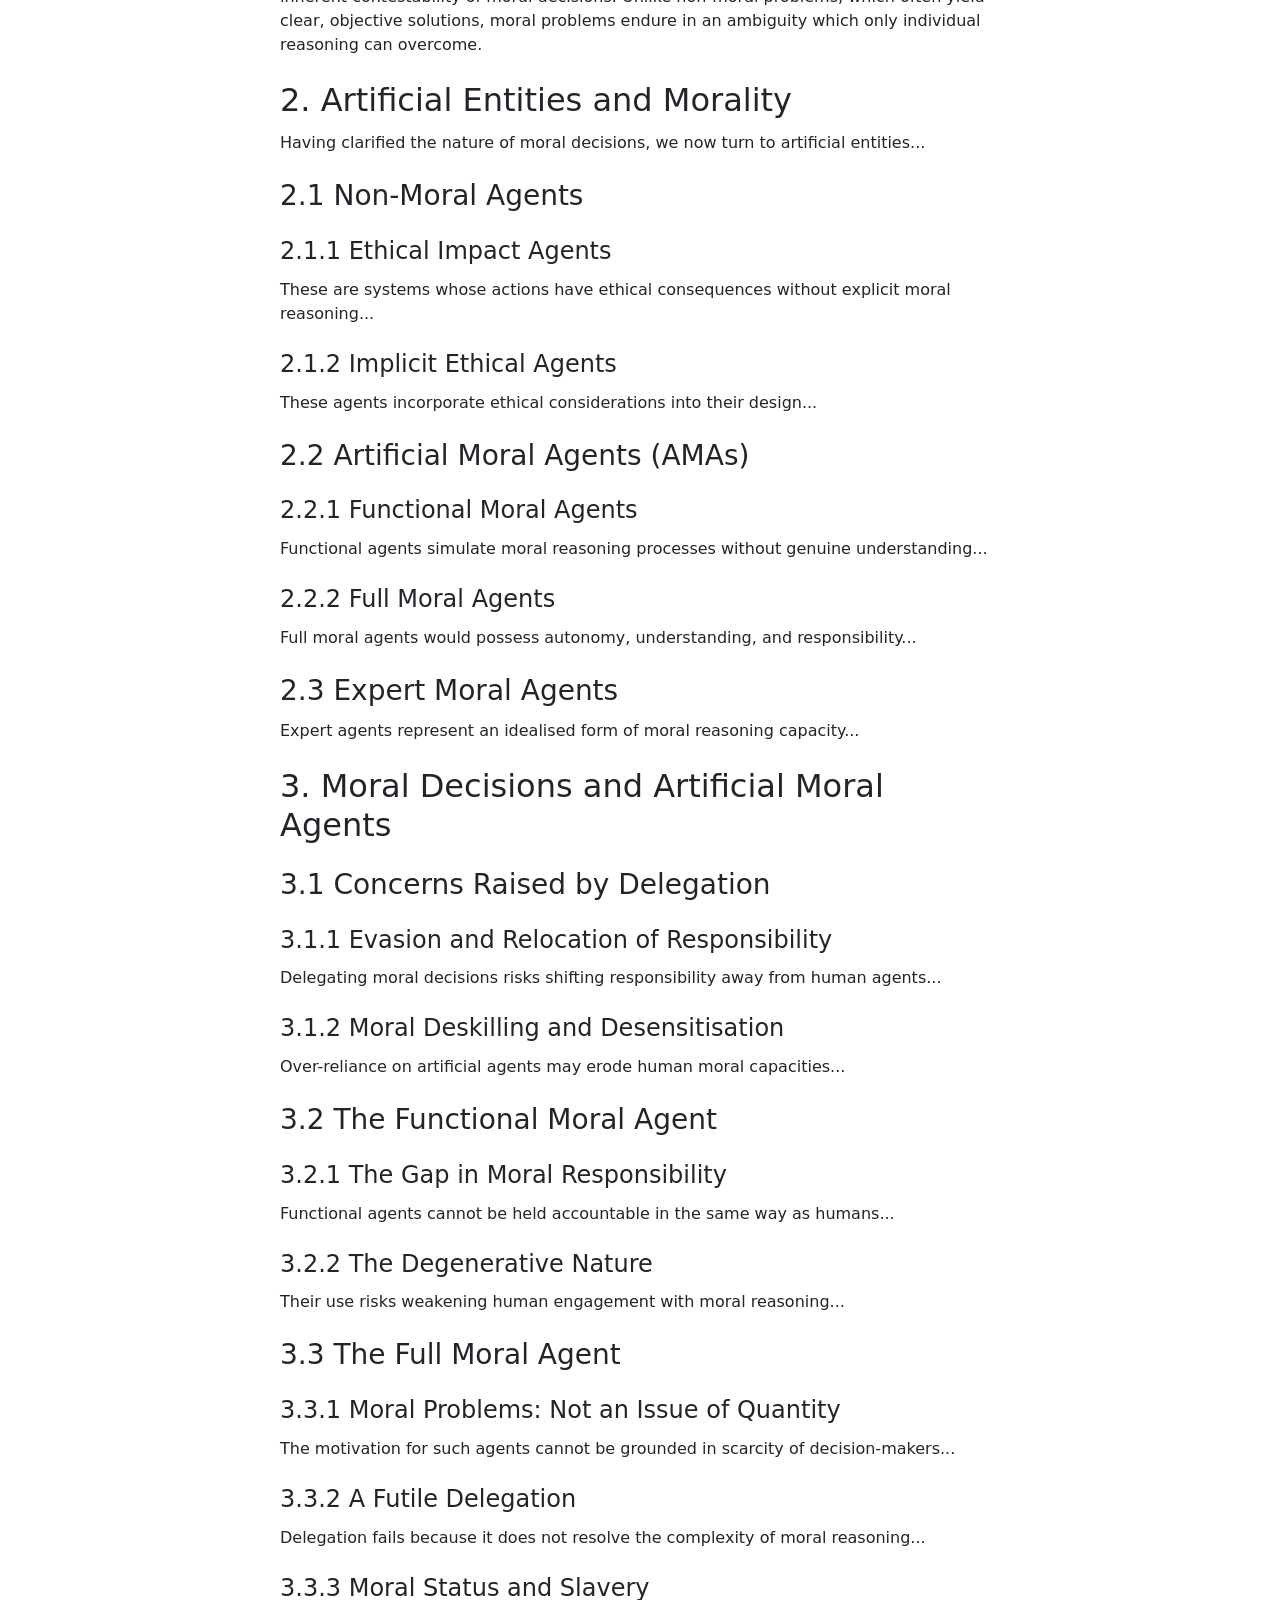
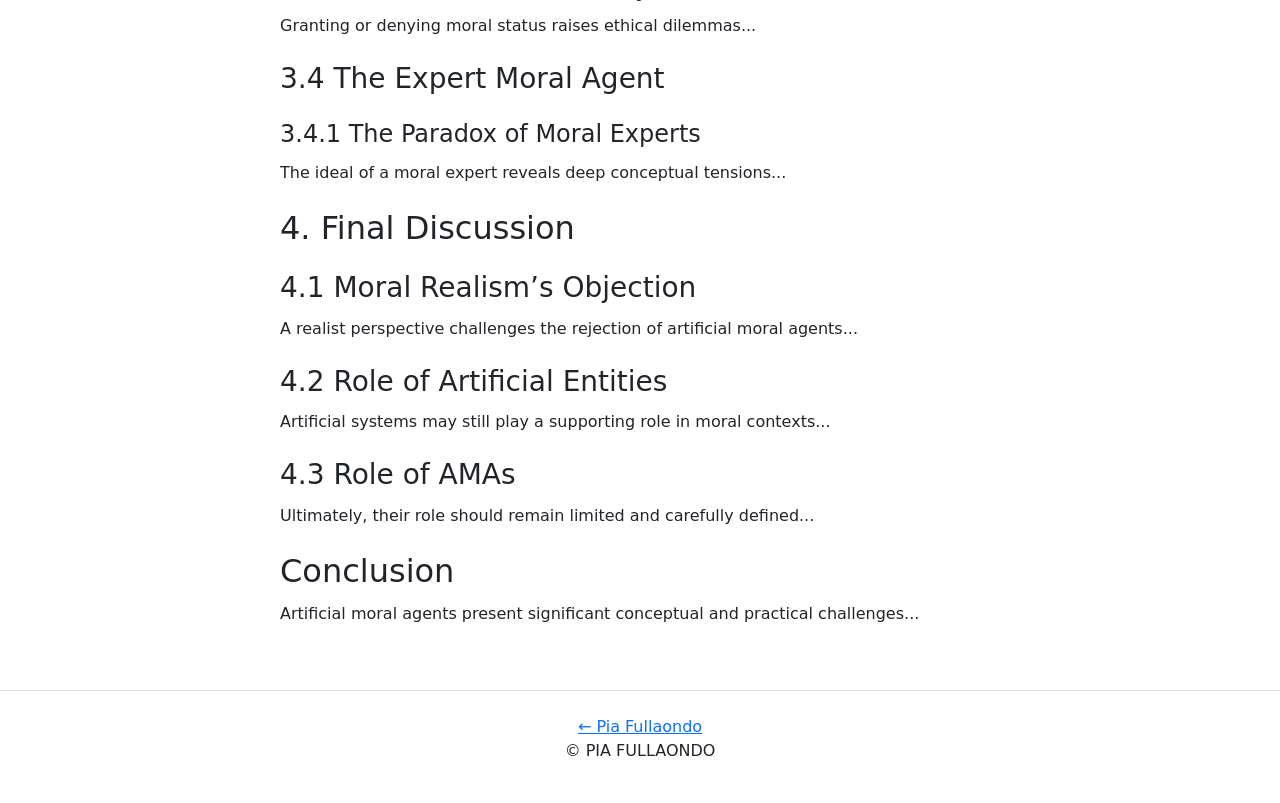
==== commit ce800b72: "Update undergraduate-dissertation.html" ====
--- a/undergraduate-dissertation.html
+++ b/undergraduate-dissertation.html
@@ -8,44 +8,24 @@
   <link href="https://cdn.jsdelivr.net/npm/bootstrap@5.3.0/dist/css/bootstrap.min.css" rel="stylesheet"/>
   <link href="../assets/css/style.css" rel="stylesheet"/>
 
-  <style>
-    .content-wrap {
-      max-width: 720px;
-      margin: 0 auto;
-    }
-
-    .hero-image {
-      width: 100%;
-      height: 320px;
-      object-fit: cover;
-      border-radius: 8px;
-      margin: 24px 0;
-    }
-
-    article {
-      font-size: 16px;
-      line-height: 1.75;
-      color: #222;
-    }
-
-    article h2 {
-      margin-top: 24px;
-      margin-bottom: 16px;
-      font-size: 1.6rem;
-    }
-
-    article h3 {
-      margin-top: 24px;
-      margin-bottom: 16px;
-      font-size: 1.25rem;
-    }
-
-    article h4 {
-      margin-top: 24px;
-      margin-bottom: 16px;
-      font-size: 1.05rem;
-      color: #444;
-    }
+<style>
+  .content-wrap {
+    max-width: 720px;
+    margin: 0 auto;
+  }
+
+  .hero-image {
+    width: 100%;
+    height: 320px;
+    object-fit: cover;
+    border-radius: 8px;
+    margin: 24px 0;
+  }
+
+  h1, h2, h3, h4, h5, h6 {
+    margin-top: 24px;
+    margin-bottom: 12px;
+  }
 
     #toc {
       padding: 20px;
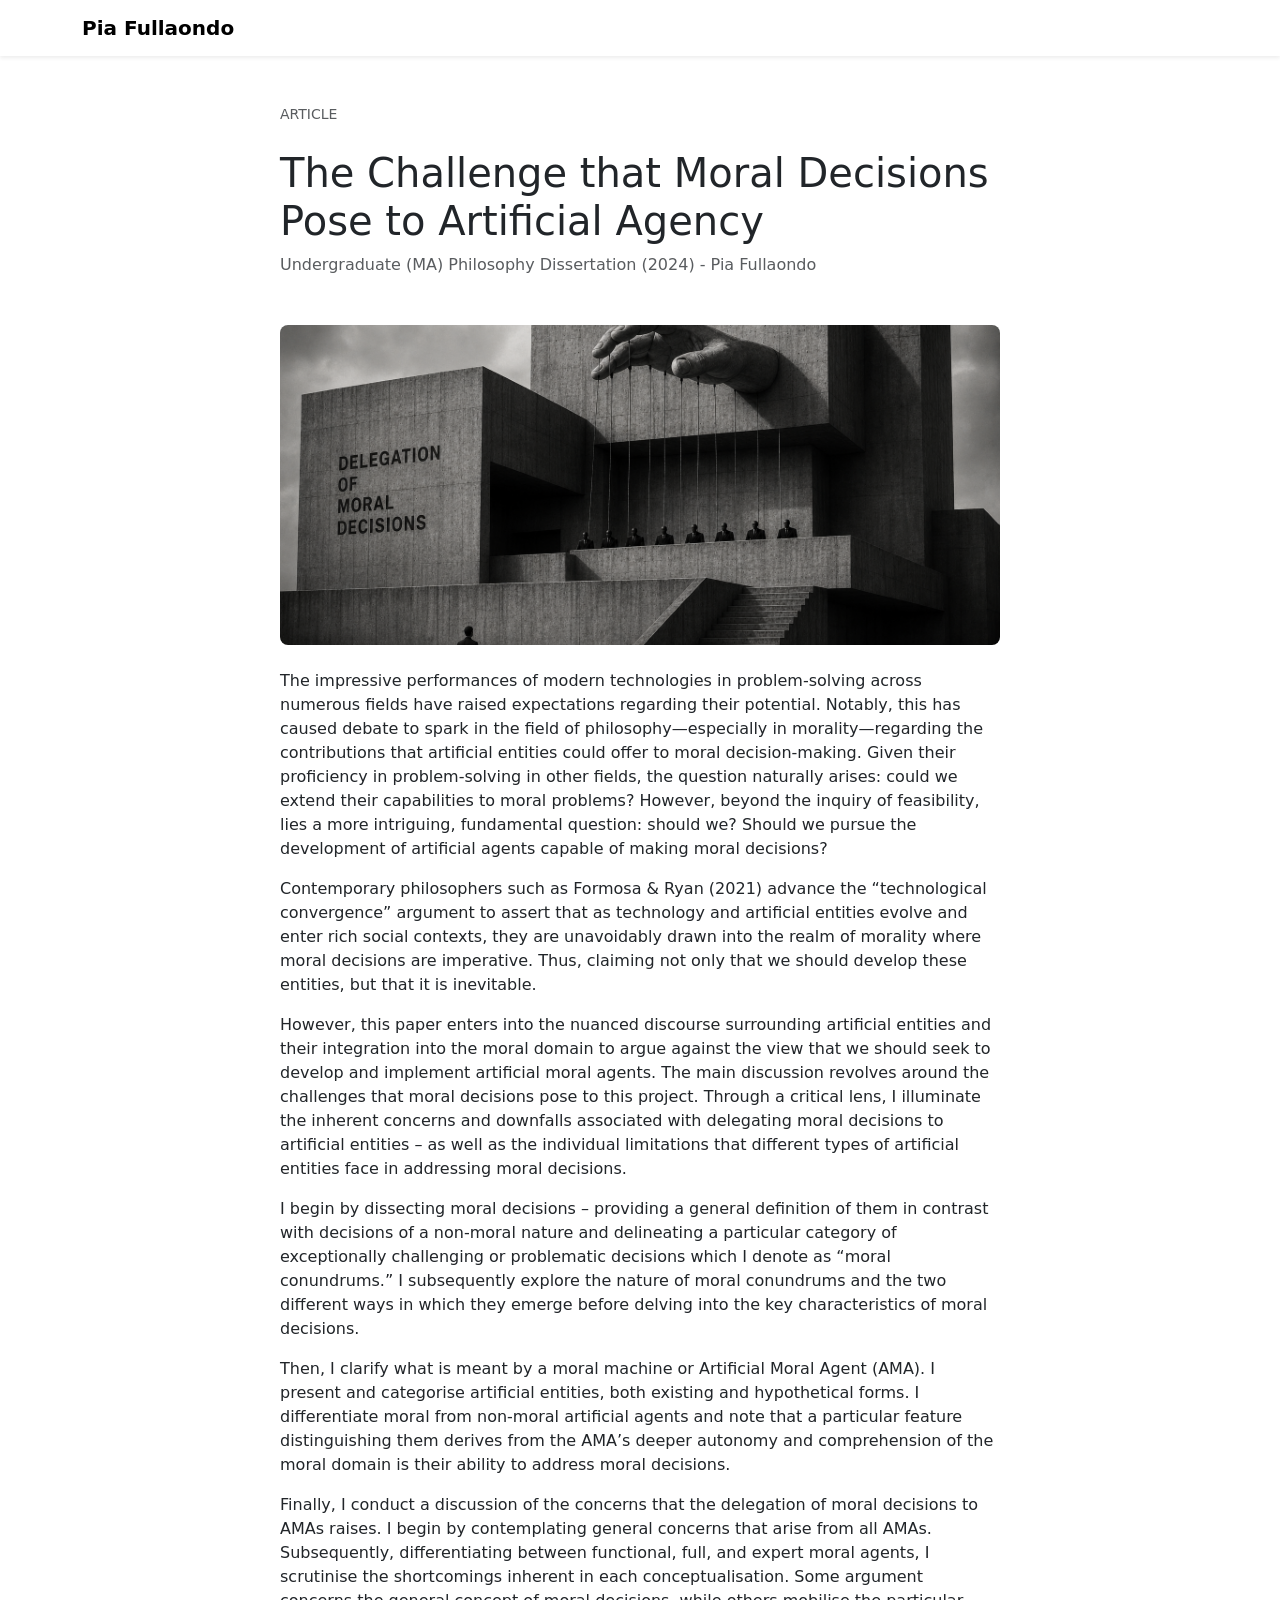
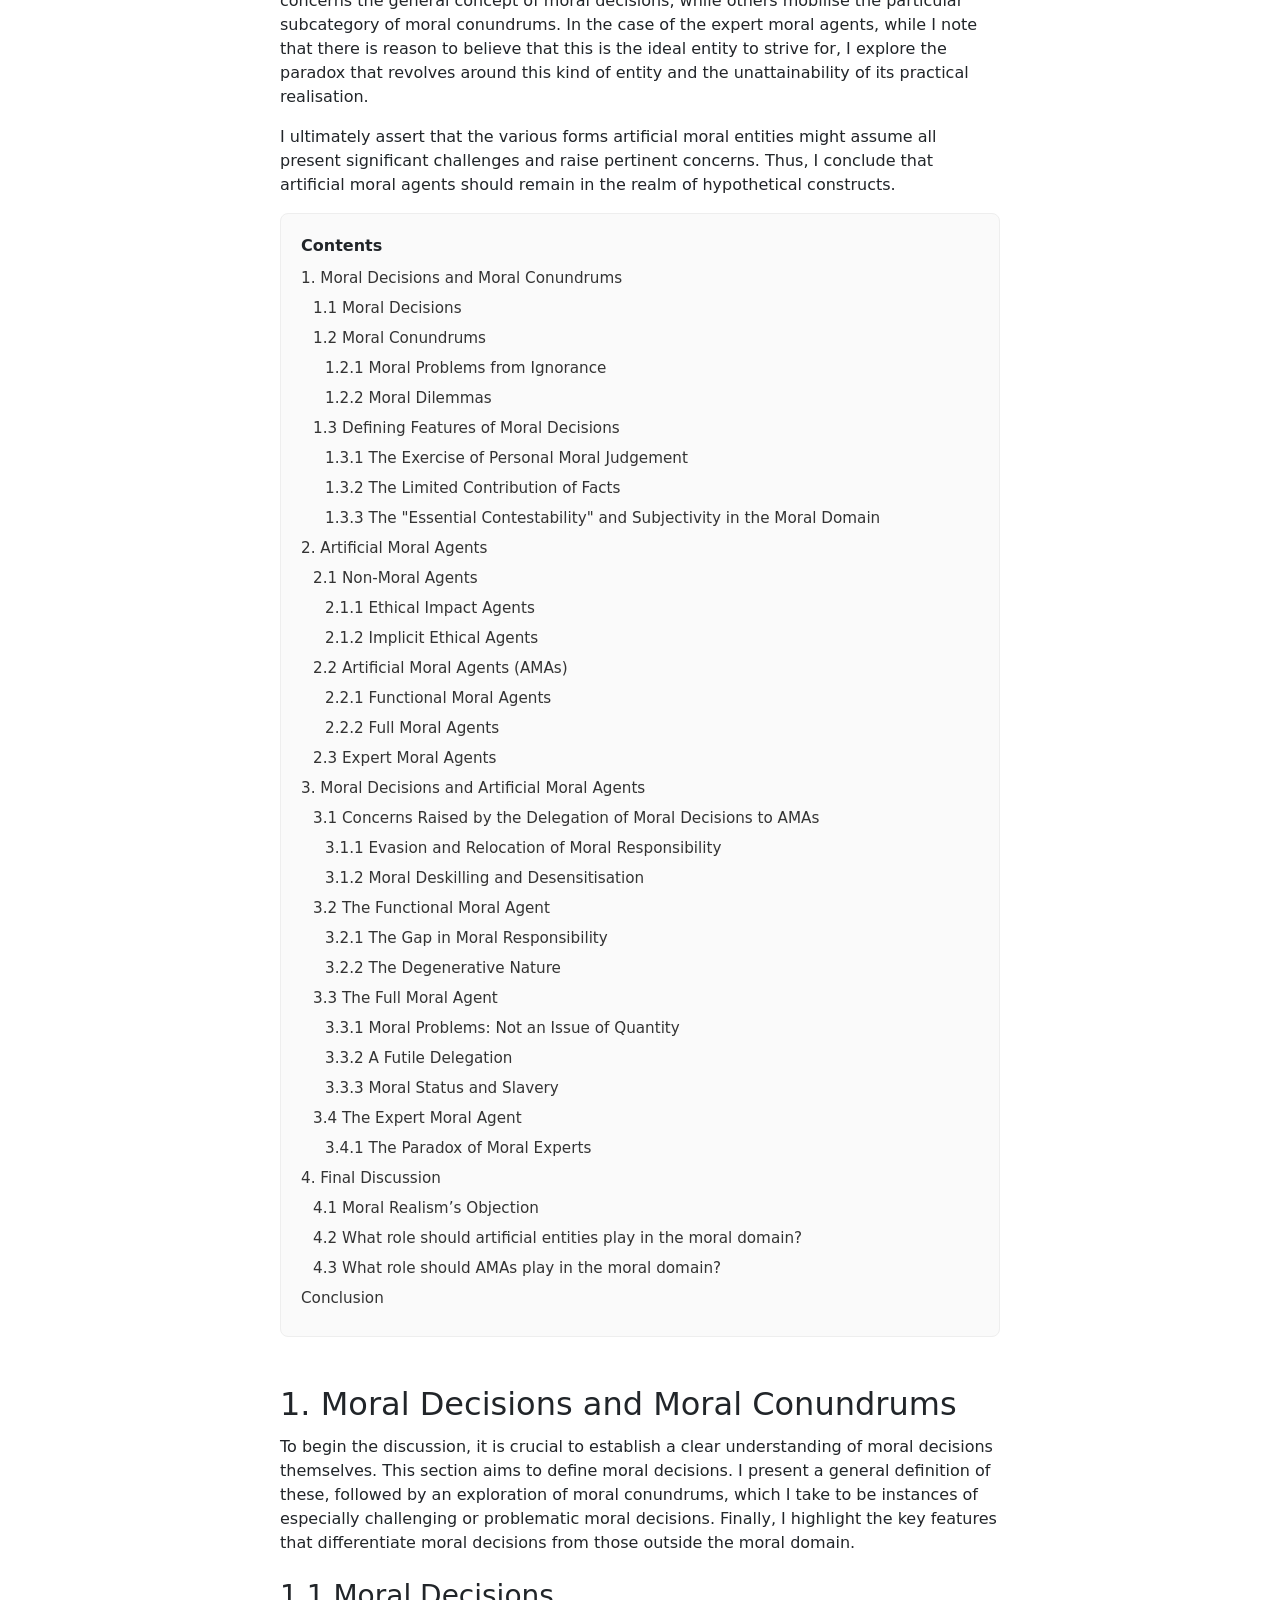
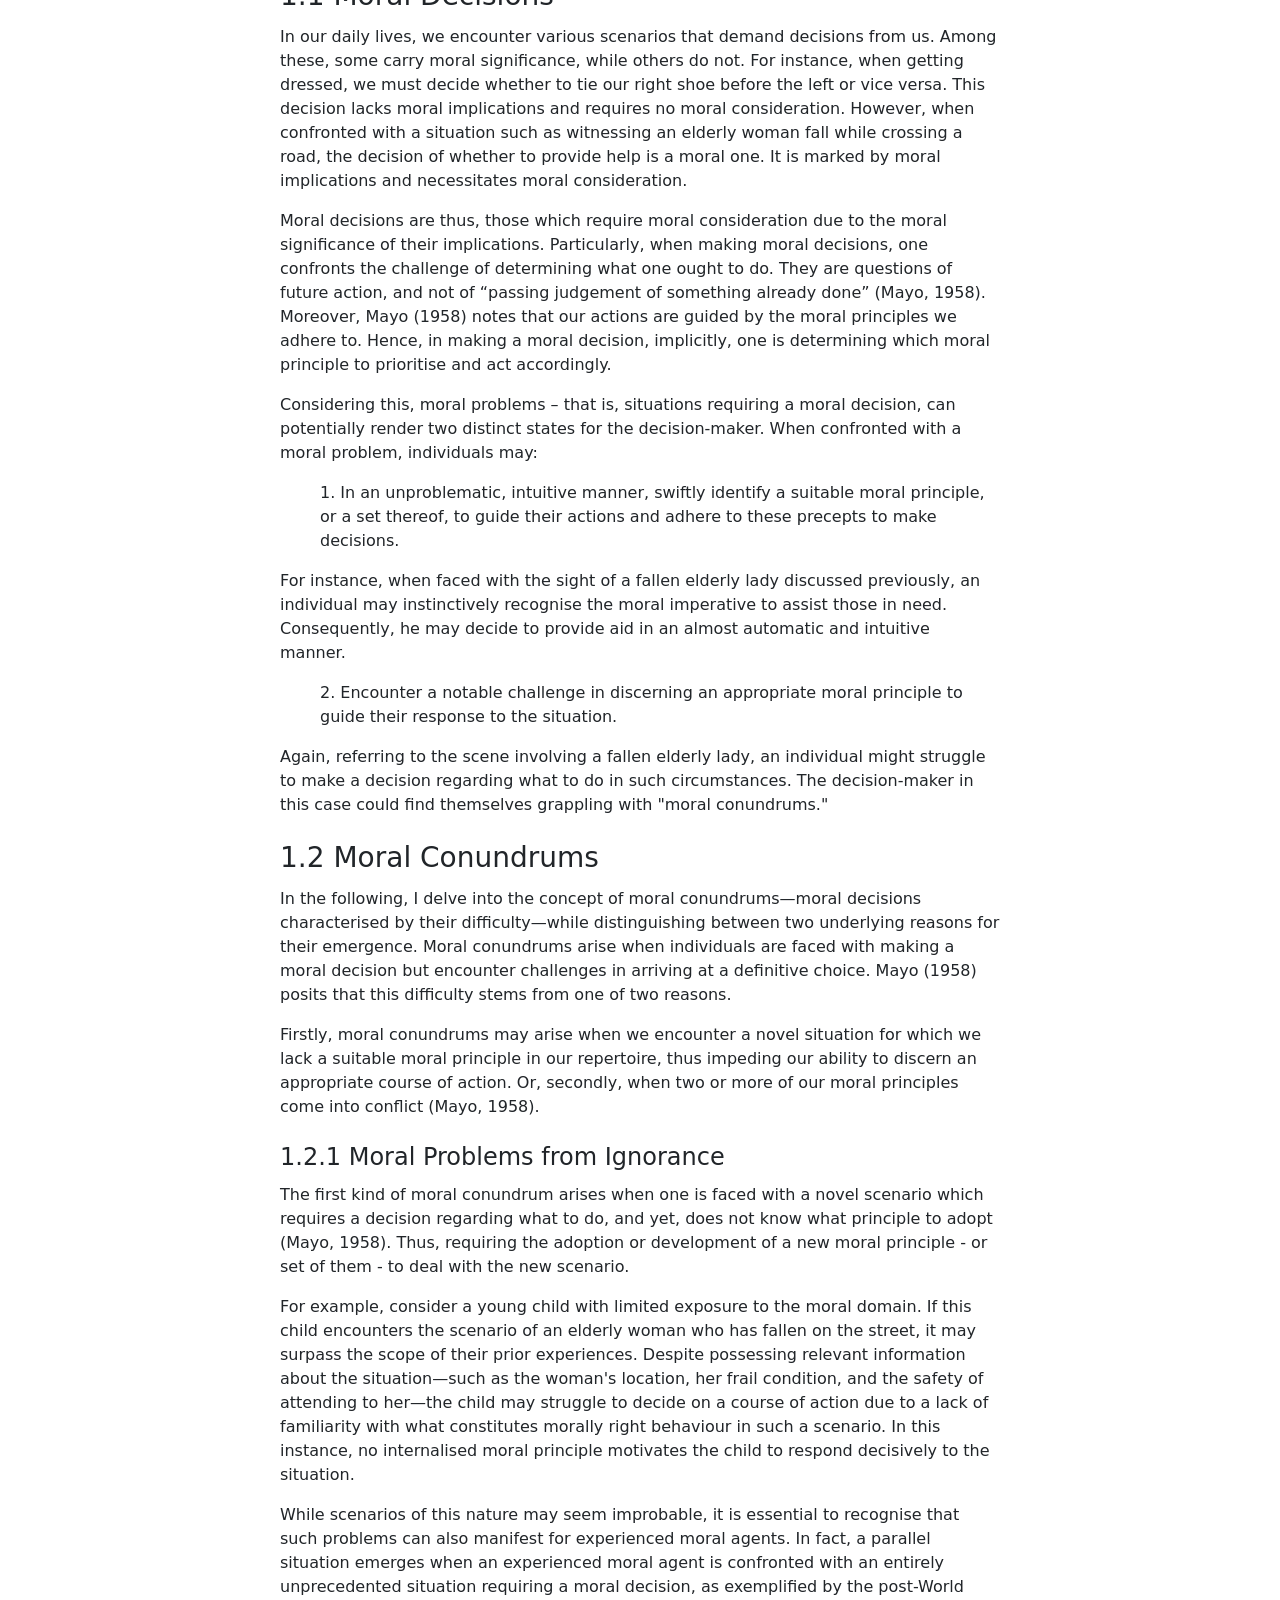
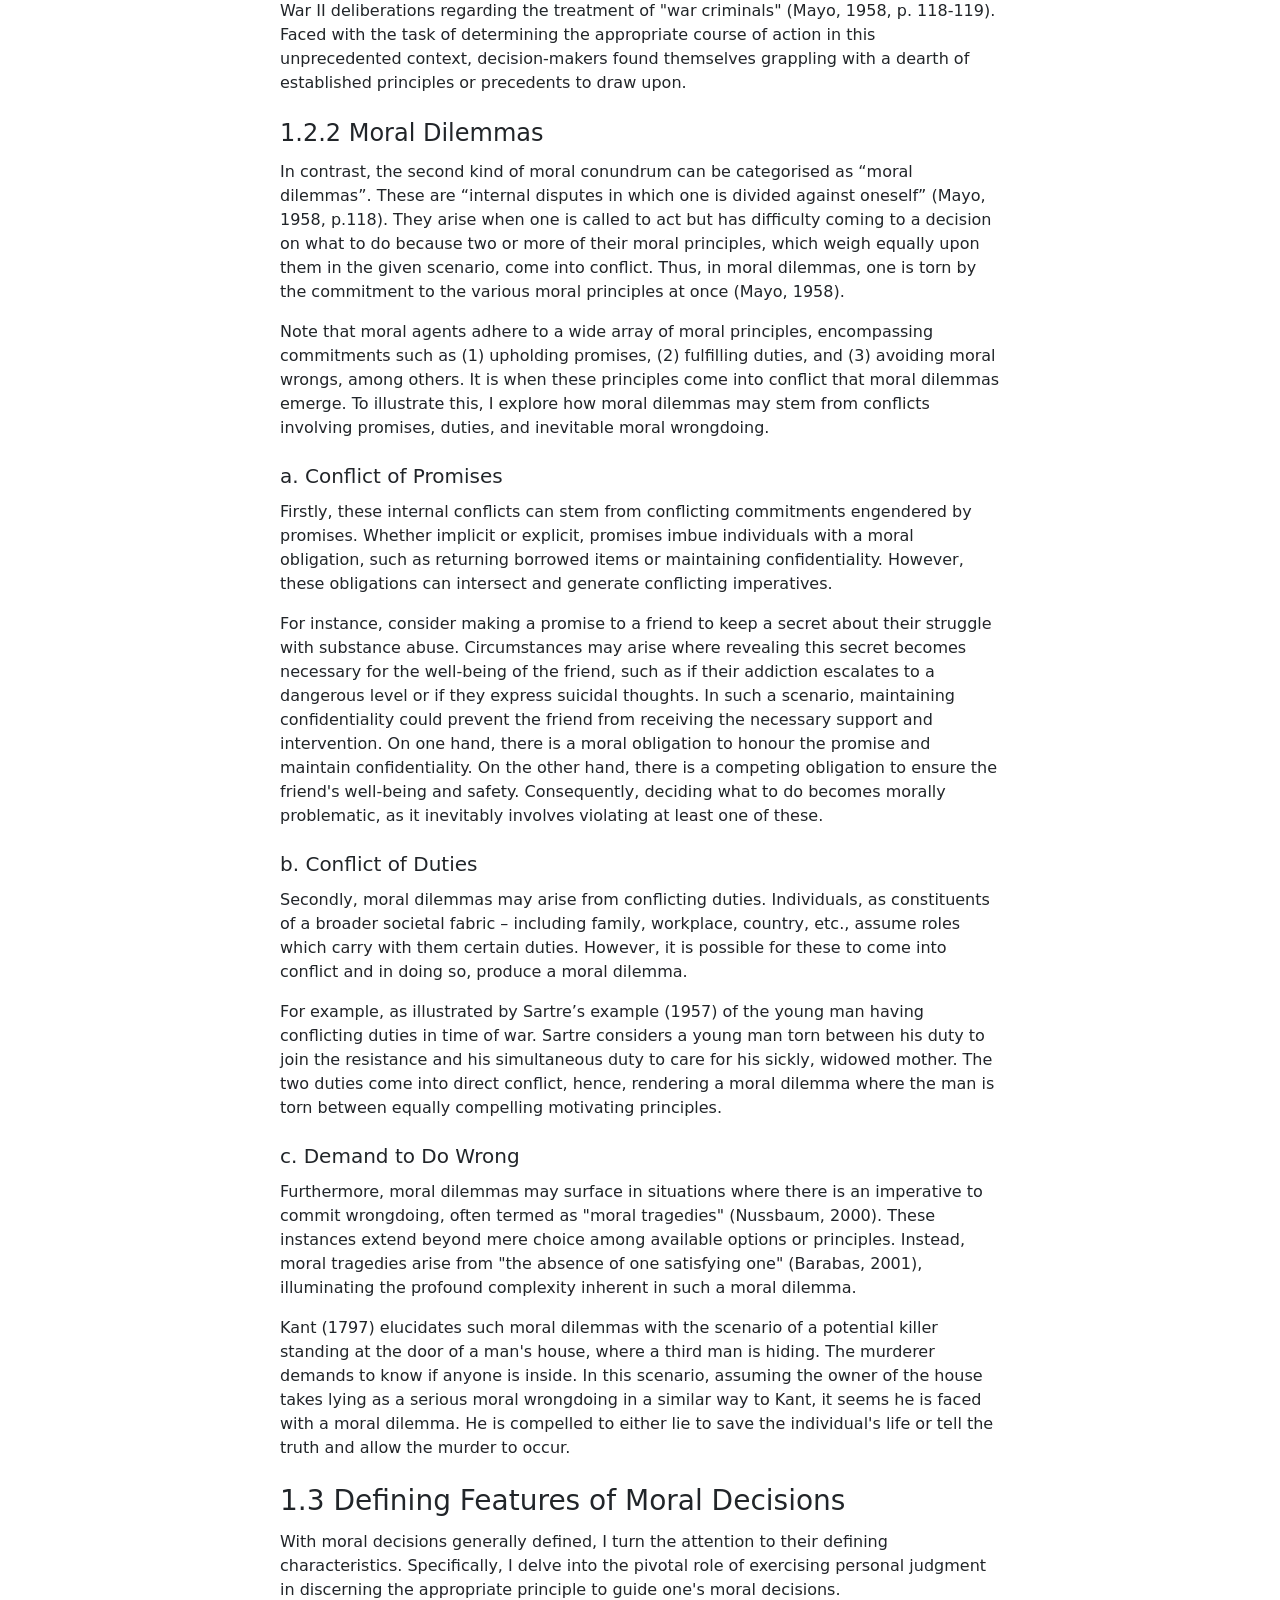
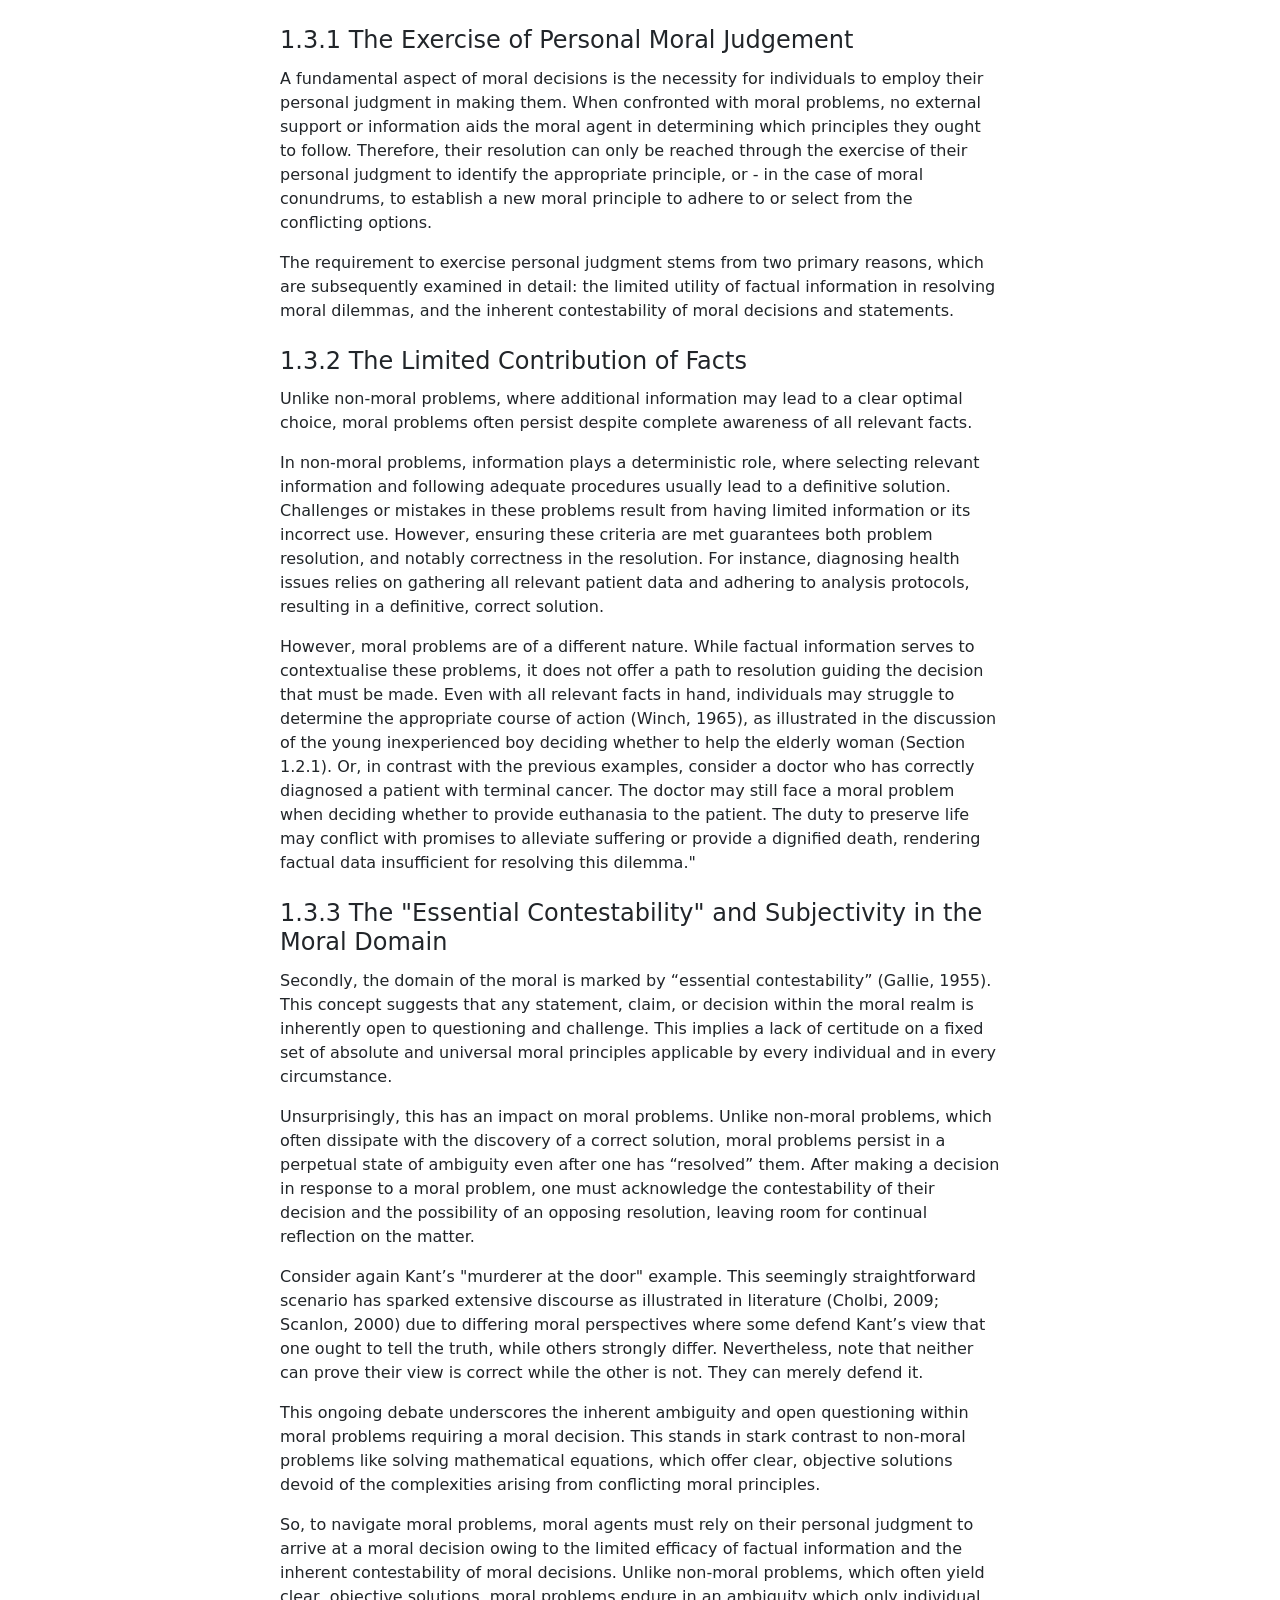
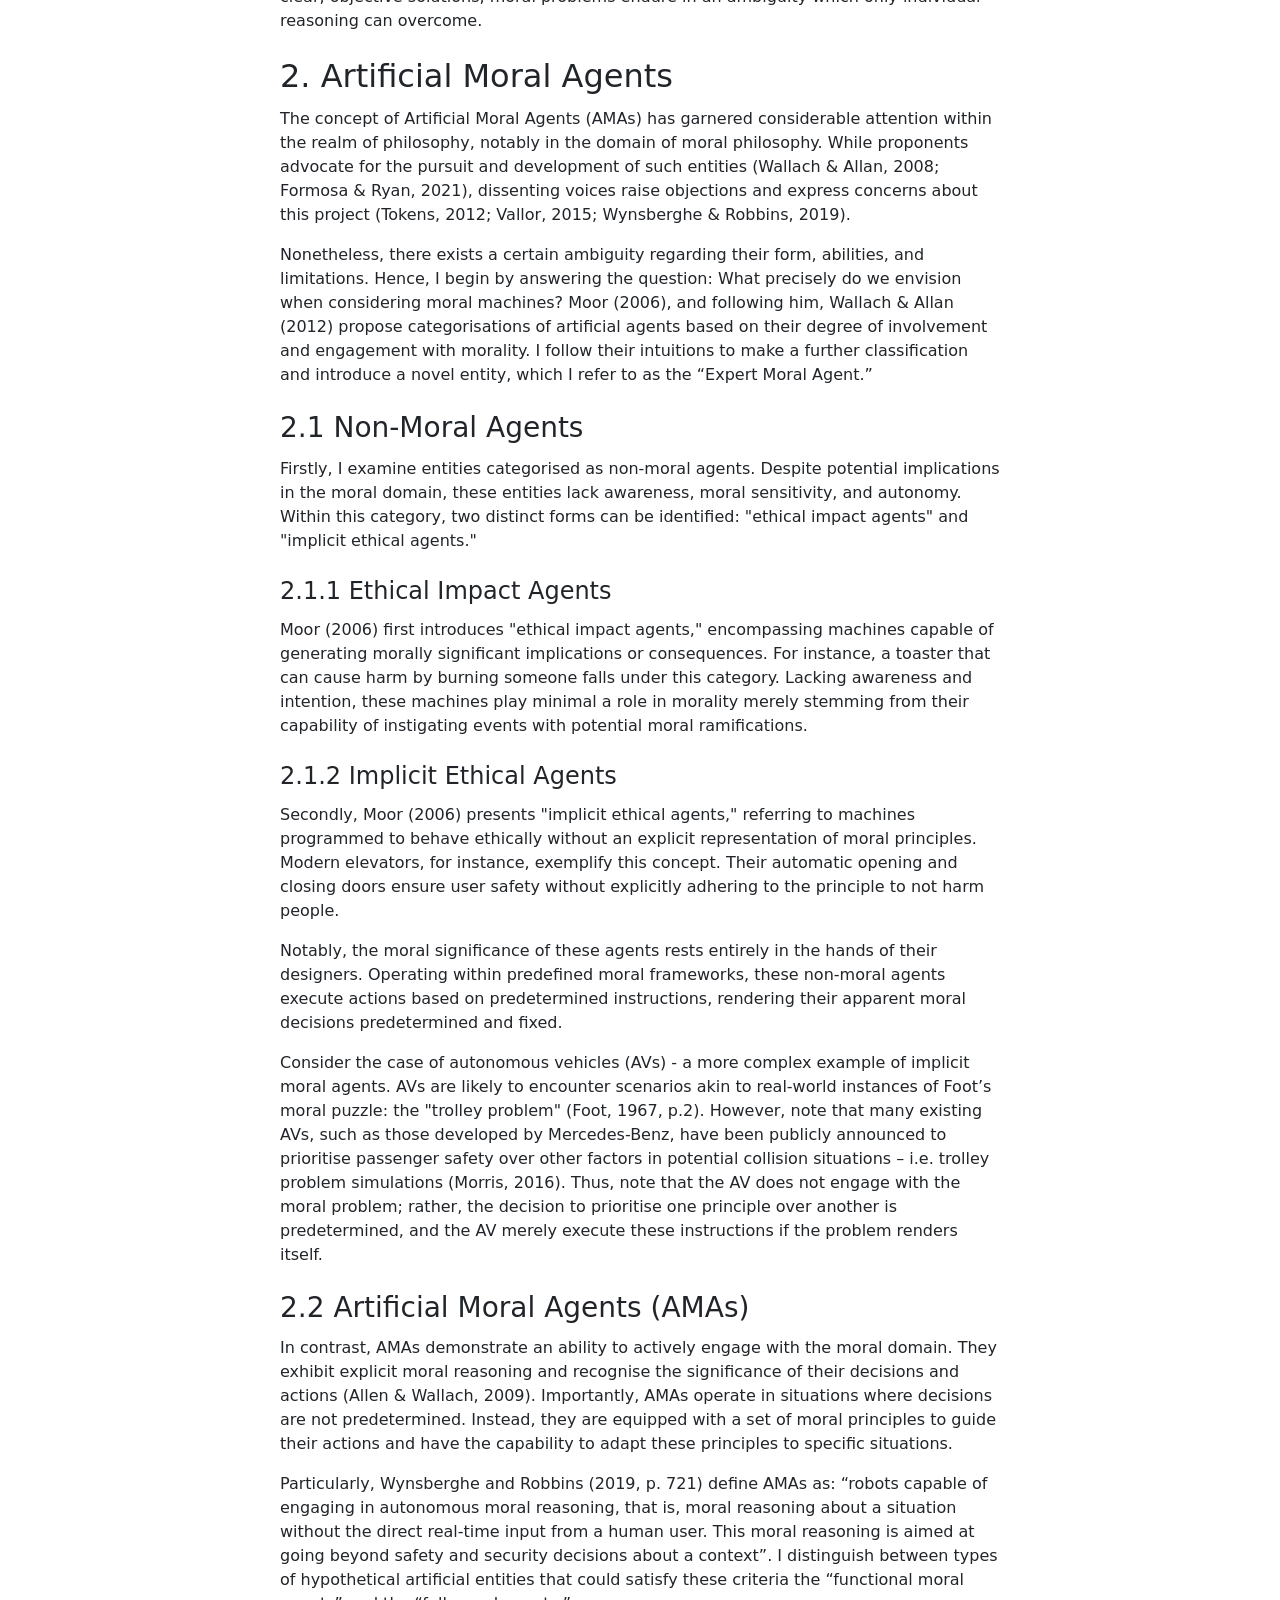
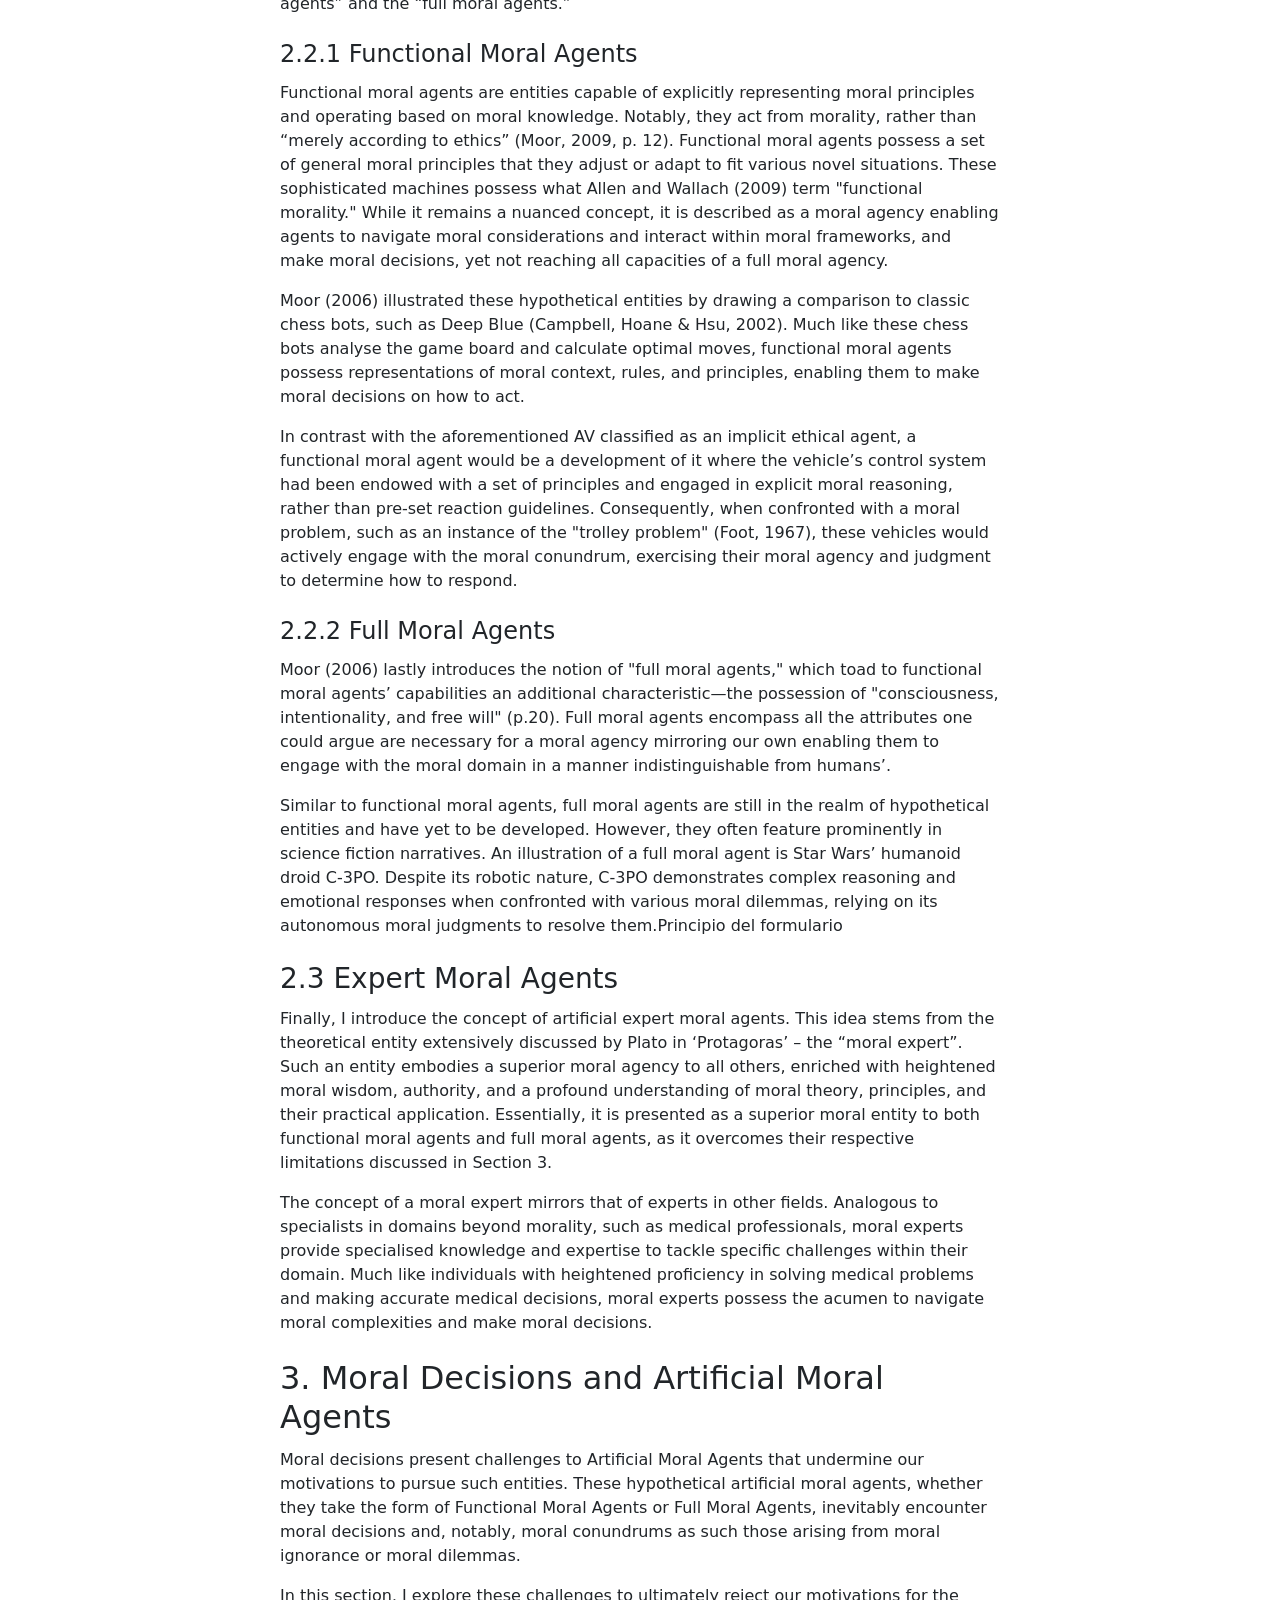
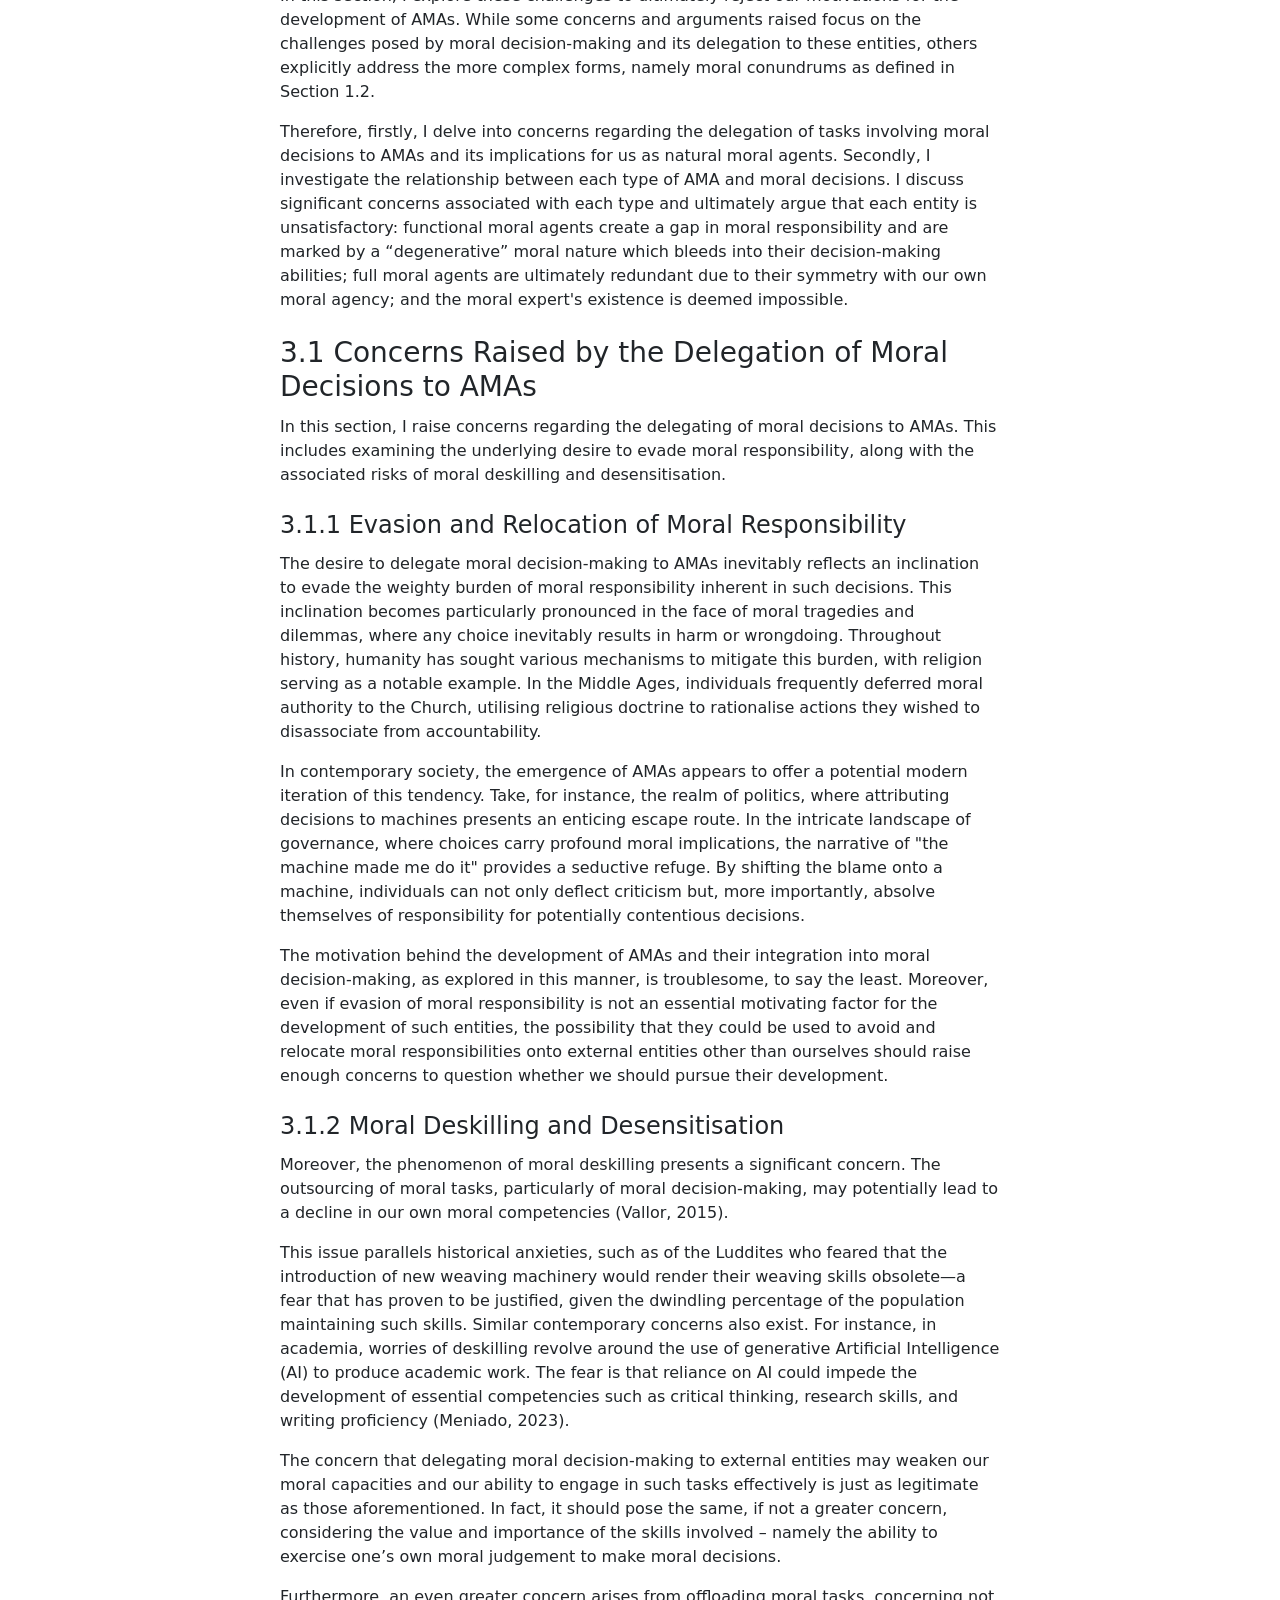
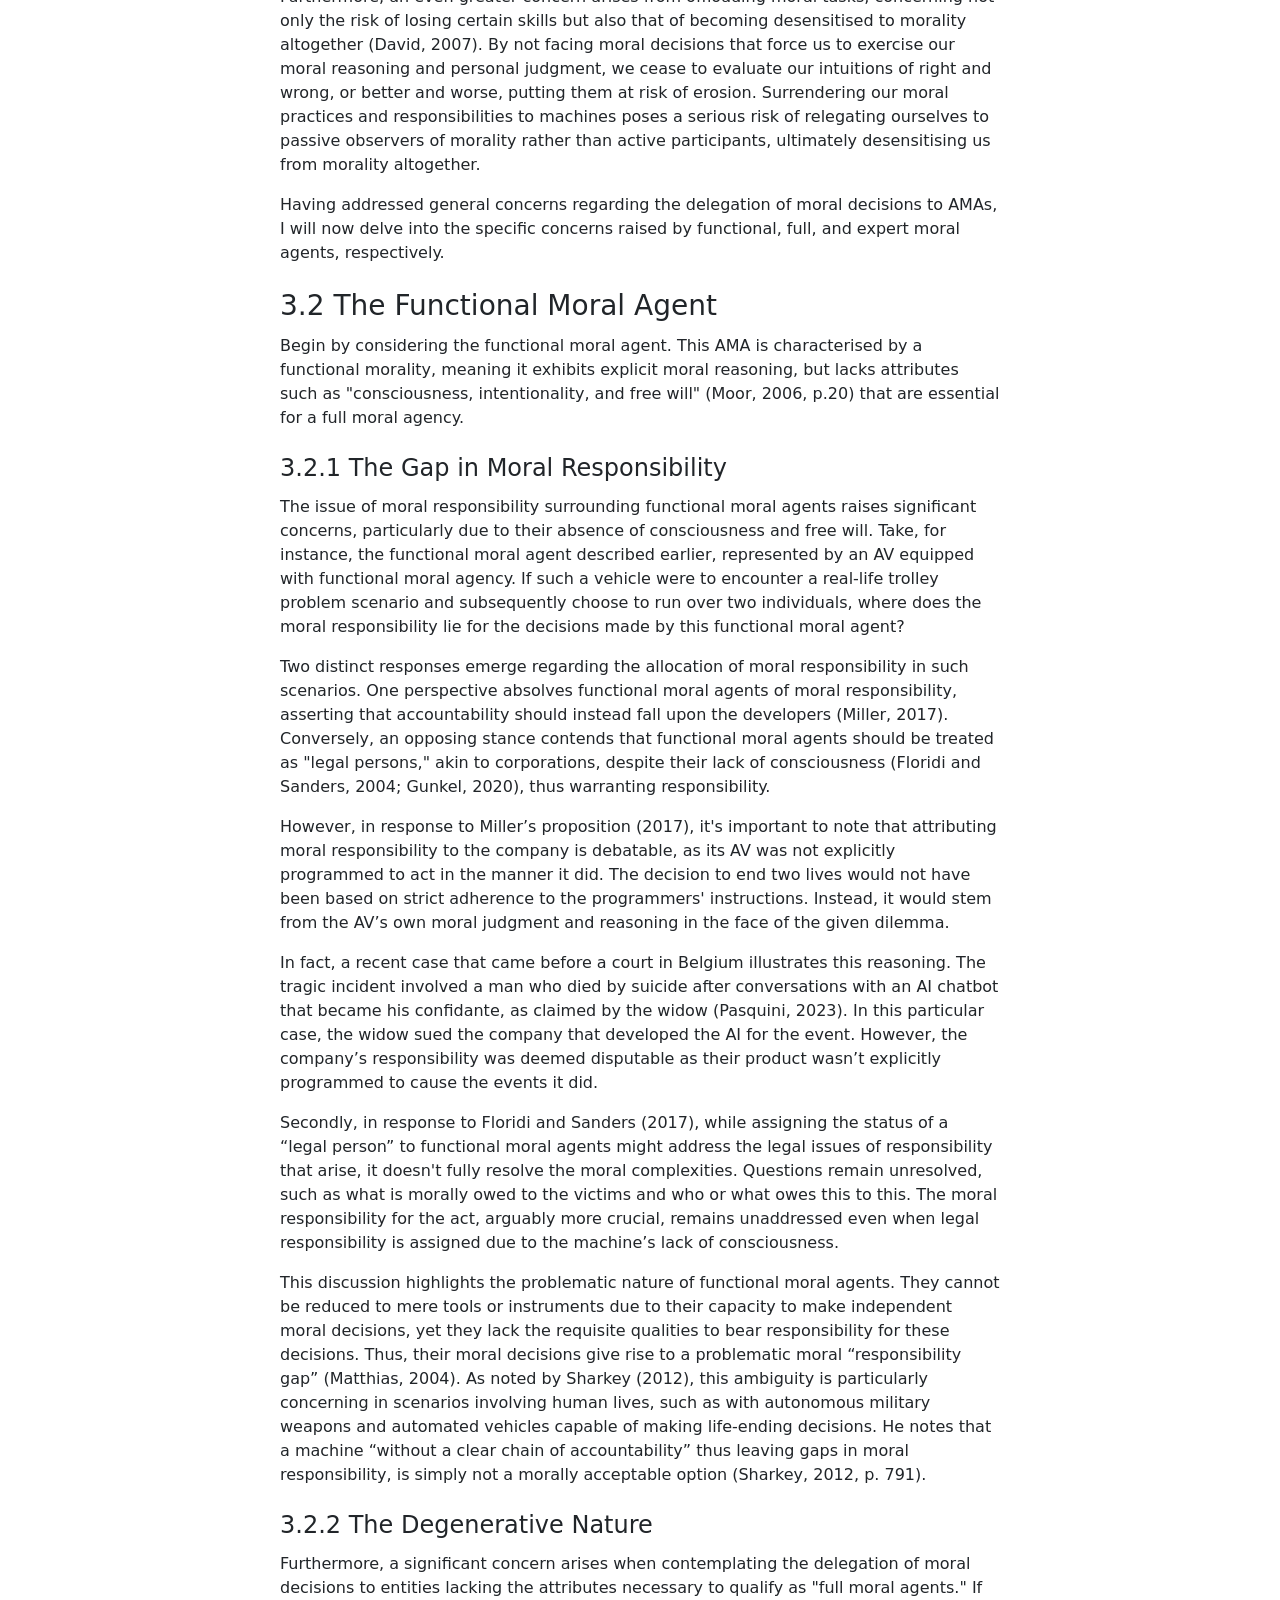
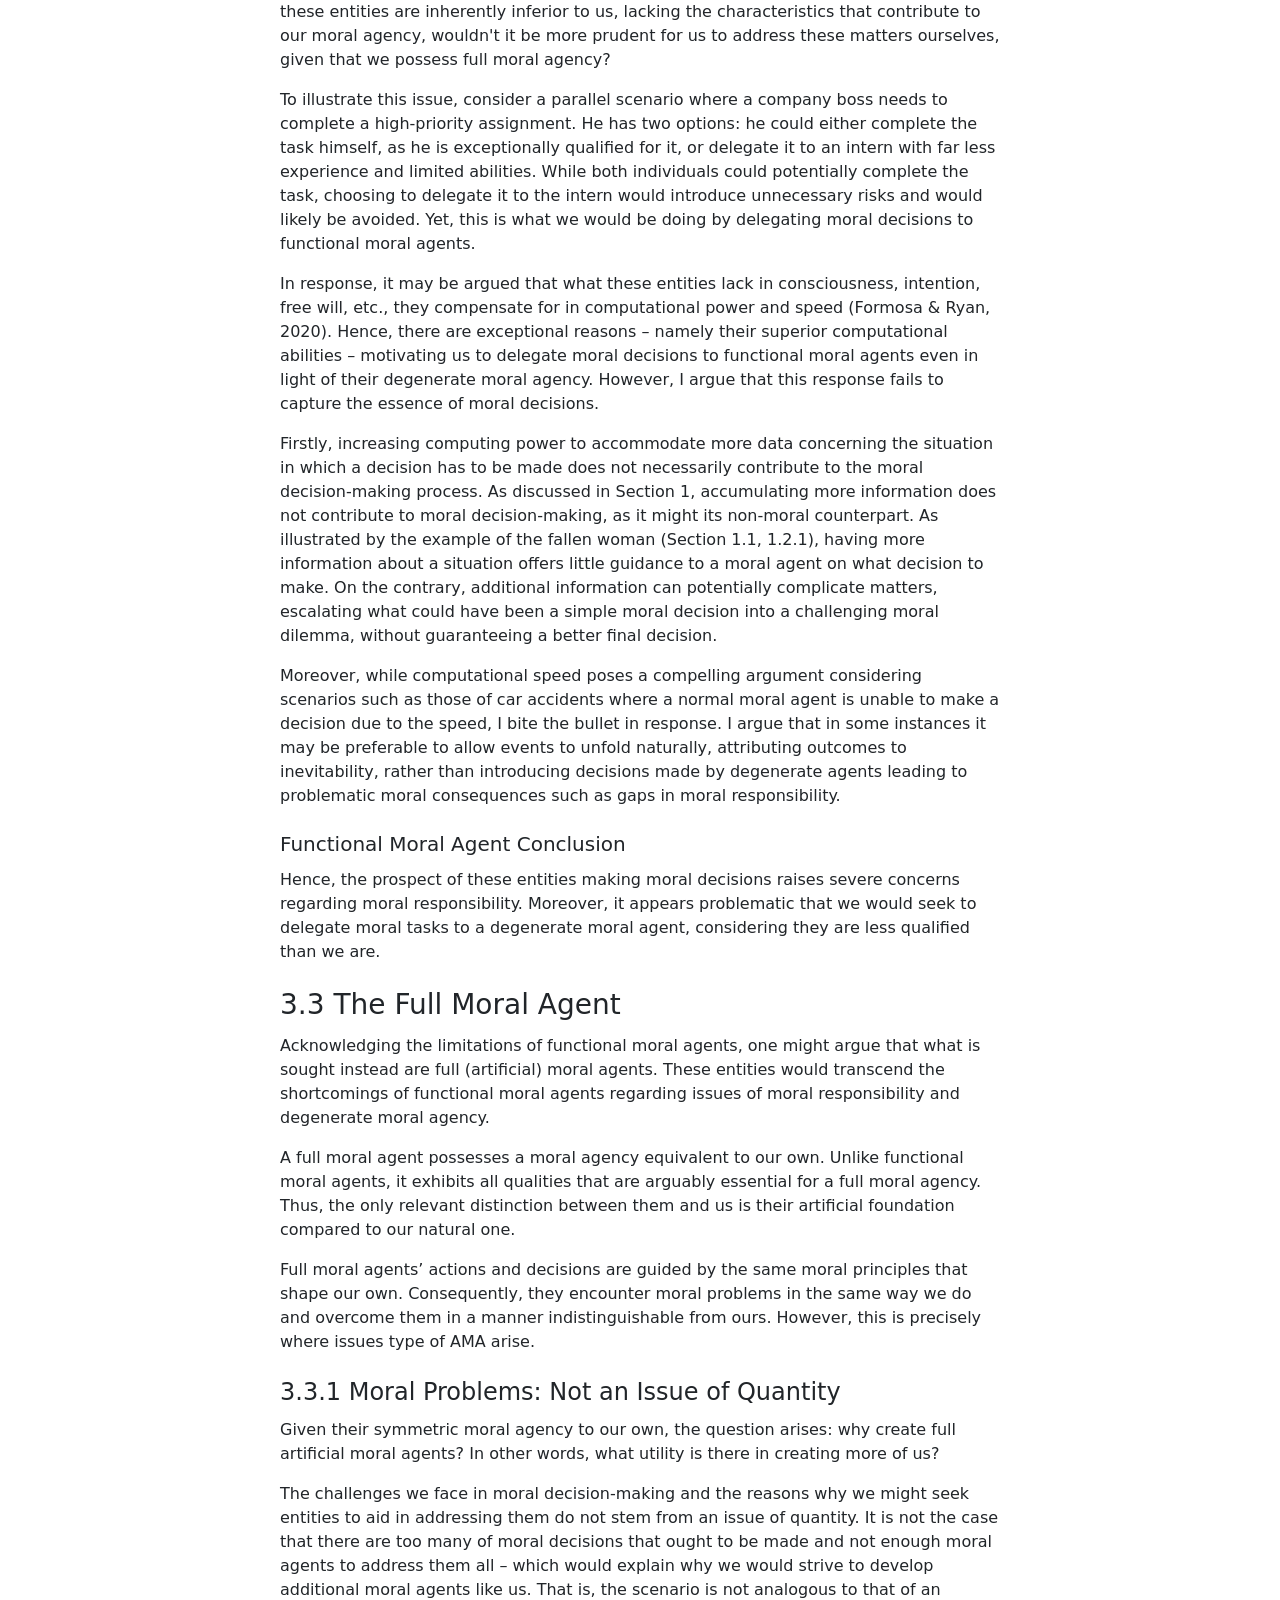
==== commit 1a3b9899: "Update undergraduate-dissertation.html" ====
--- a/undergraduate-dissertation.html
+++ b/undergraduate-dissertation.html
@@ -1,4 +1,4 @@
-fix: <!doctype html>
+<!doctype html>
 <html lang="en">
 <head>
   <meta charset="utf-8" />
@@ -261,115 +261,467 @@
 
   
   <!-- SECTION 2 -->
-  <h2>2. Artificial Entities and Morality</h2>
-
-  <p>
-    Having clarified the nature of moral decisions, we now turn to artificial entities...
+  <h2>2. Artificial Moral Agents</h2>
+
+  <p>
+The concept of Artificial Moral Agents (AMAs) has garnered considerable attention within the realm of philosophy, notably in the domain of moral philosophy. While proponents advocate for the pursuit and development of such entities (Wallach & Allan, 2008; Formosa & Ryan, 2021), dissenting voices raise objections and express concerns about this project (Tokens, 2012; Vallor, 2015; Wynsberghe & Robbins, 2019).
+  </p>
+
+  <p>
+Nonetheless, there exists a certain ambiguity regarding their form, abilities, and limitations. Hence, I begin by answering the question: What precisely do we envision when considering moral machines? Moor (2006), and following him, Wallach & Allan (2012) propose categorisations of artificial agents based on their degree of involvement and engagement with morality. I follow their intuitions to make a further classification and introduce a novel entity, which I refer to as the “Expert Moral Agent.” 
   </p>
 
   <h3>2.1 Non-Moral Agents</h3>
 
+  <p>
+Firstly, I examine entities categorised as non-moral agents. Despite potential implications in the moral domain, these entities lack awareness, moral sensitivity, and autonomy. Within this category, two distinct forms can be identified: "ethical impact agents" and "implicit ethical agents."  
+  </p>
+
   <h4>2.1.1 Ethical Impact Agents</h4>
   <p>
-    These are systems whose actions have ethical consequences without explicit moral reasoning...
+Moor (2006) first introduces "ethical impact agents," encompassing machines capable of generating morally significant implications or consequences. For instance, a toaster that can cause harm by burning someone falls under this category. Lacking awareness and intention, these machines play minimal a role in morality merely stemming from their capability of instigating events with potential moral ramifications. 
   </p>
 
   <h4>2.1.2 Implicit Ethical Agents</h4>
   <p>
-    These agents incorporate ethical considerations into their design...
-  </p>
-
+Secondly, Moor (2006) presents "implicit ethical agents," referring to machines programmed to behave ethically without an explicit representation of moral principles. Modern elevators, for instance, exemplify this concept. Their automatic opening and closing doors ensure user safety without explicitly adhering to the principle to not harm people. 
+  </p>
+
+  <p>
+Notably, the moral significance of these agents rests entirely in the hands of their designers. Operating within predefined moral frameworks, these non-moral agents execute actions based on predetermined instructions, rendering their apparent moral decisions predetermined and fixed.  
+  </p>
+
+  <p>
+Consider the case of autonomous vehicles (AVs) - a more complex example of implicit moral agents. AVs are likely to encounter scenarios akin to real-world instances of Foot’s moral puzzle: the "trolley problem" (Foot, 1967, p.2). However, note that many existing AVs, such as those developed by Mercedes-Benz, have been publicly announced to prioritise passenger safety over other factors in potential collision situations – i.e. trolley problem simulations (Morris, 2016). Thus, note that the AV does not engage with the moral problem; rather, the decision to prioritise one principle over another is predetermined, and the AV merely execute these instructions if the problem renders itself.  
+  </p>
+  
   <h3>2.2 Artificial Moral Agents (AMAs)</h3>
 
+  <p>
+In contrast, AMAs demonstrate an ability to actively engage with the moral domain. They exhibit explicit moral reasoning and recognise the significance of their decisions and actions (Allen & Wallach, 2009). Importantly, AMAs operate in situations where decisions are not predetermined. Instead, they are equipped with a set of moral principles to guide their actions and have the capability to adapt these principles to specific situations. 
+  </p>
+
+  <p>
+Particularly, Wynsberghe and Robbins (2019, p. 721) define AMAs as: “robots capable of engaging in autonomous moral reasoning, that is, moral reasoning about a situation without the direct real-time input from a human user. This moral reasoning is aimed at going beyond safety and security decisions about a context”. I distinguish between types of hypothetical artificial entities that could satisfy these criteria the “functional moral agents” and the “full moral agents.” 
+  </p>
+
   <h4>2.2.1 Functional Moral Agents</h4>
   <p>
-    Functional agents simulate moral reasoning processes without genuine understanding...
+Functional moral agents are entities capable of explicitly representing moral principles and operating based on moral knowledge. Notably, they act from morality, rather than “merely according to ethics” (Moor, 2009, p. 12). Functional moral agents possess a set of general moral principles that they adjust or adapt to fit various novel situations. These sophisticated machines possess what Allen and Wallach (2009) term "functional morality." While it remains a nuanced concept, it is described as a moral agency enabling agents to navigate moral considerations and interact within moral frameworks, and make moral decisions, yet not reaching all capacities of a full moral agency. 
+  </p>
+
+  <p>
+Moor (2006) illustrated these hypothetical entities by drawing a comparison to classic chess bots, such as Deep Blue (Campbell, Hoane & Hsu, 2002). Much like these chess bots analyse the game board and calculate optimal moves, functional moral agents possess representations of moral context, rules, and principles, enabling them to make moral decisions on how to act. 
+  </p>
+
+  <p>
+In contrast with the aforementioned AV classified as an implicit ethical agent, a functional moral agent would be a development of it where the vehicle’s control system had been endowed with a set of principles and engaged in explicit moral reasoning, rather than pre-set reaction guidelines. Consequently, when confronted with a moral problem, such as an instance of the "trolley problem" (Foot, 1967), these vehicles would actively engage with the moral conundrum, exercising their moral agency and judgment to determine how to respond. 
   </p>
 
   <h4>2.2.2 Full Moral Agents</h4>
   <p>
-    Full moral agents would possess autonomy, understanding, and responsibility...
-  </p>
-
+Moor (2006) lastly introduces the notion of "full moral agents," which toad to functional moral agents’ capabilities an additional characteristic—the possession of "consciousness, intentionality, and free will" (p.20). Full moral agents encompass all the attributes one could argue are necessary for a moral agency mirroring our own enabling them to engage with the moral domain in a manner indistinguishable from humans’. 
+  </p>
+
+  <p>
+Similar to functional moral agents, full moral agents are still in the realm of hypothetical entities and have yet to be developed. However, they often feature prominently in science fiction narratives. An illustration of a full moral agent is Star Wars’ humanoid droid C-3PO. Despite its robotic nature, C-3PO demonstrates complex reasoning and emotional responses when confronted with various moral dilemmas, relying on its autonomous moral judgments to resolve them.Principio del formulario  
+  </p>
+  
   <h3>2.3 Expert Moral Agents</h3>
   <p>
-    Expert agents represent an idealised form of moral reasoning capacity...
+Finally, I introduce the concept of artificial expert moral agents. This idea stems from the theoretical entity extensively discussed by Plato in ‘Protagoras’ – the “moral expert”. Such an entity embodies a superior moral agency to all others, enriched with heightened moral wisdom, authority, and a profound understanding of moral theory, principles, and their practical application. Essentially, it is presented as a superior moral entity to both functional moral agents and full moral agents, as it overcomes their respective limitations discussed in Section 3. 
+  </p>
+
+  <p>
+The concept of a moral expert mirrors that of experts in other fields. Analogous to specialists in domains beyond morality, such as medical professionals, moral experts provide specialised knowledge and expertise to tackle specific challenges within their domain. Much like individuals with heightened proficiency in solving medical problems and making accurate medical decisions, moral experts possess the acumen to navigate moral complexities and make moral decisions.
   </p>
 
   <!-- SECTION 3 -->
   <h2>3. Moral Decisions and Artificial Moral Agents</h2>
-
-  <h3>3.1 Concerns Raised by Delegation</h3>
-
-  <h4>3.1.1 Evasion and Relocation of Responsibility</h4>
-  <p>
-    Delegating moral decisions risks shifting responsibility away from human agents...
+  <p>
+Moral decisions present challenges to Artificial Moral Agents that undermine our motivations to pursue such entities. These hypothetical artificial moral agents, whether they take the form of Functional Moral Agents or Full Moral Agents, inevitably encounter moral decisions and, notably, moral conundrums as such those arising from moral ignorance or moral dilemmas. 
+  </p>
+
+  <p>
+In this section, I explore these challenges to ultimately reject our motivations for the development of AMAs. While some concerns and arguments raised focus on the challenges posed by moral decision-making and its delegation to these entities, others explicitly address the more complex forms, namely moral conundrums as defined in Section 1.2. 
+  </p>
+
+<p>
+Therefore, firstly, I delve into concerns regarding the delegation of tasks involving moral decisions to AMAs and its implications for us as natural moral agents. Secondly, I investigate the relationship between each type of AMA and moral decisions. I discuss significant concerns associated with each type and ultimately argue that each entity is unsatisfactory: functional moral agents create a gap in moral responsibility and are marked by a “degenerative” moral nature which bleeds into their decision-making abilities; full moral agents are ultimately redundant due to their symmetry with our own moral agency; and the moral expert's existence is deemed impossible. 
+</p>
+
+  <h3>3.1 Concerns Raised by the Delegation of Moral Decisions to AMAs</h3>
+
+  <p>
+In this section, I raise concerns regarding the delegating of moral decisions to AMAs. This includes examining the underlying desire to evade moral responsibility, along with the associated risks of moral deskilling and desensitisation. 
+  </p>
+
+  <h4>3.1.1 Evasion and Relocation of Moral Responsibility</h4>
+  <p>
+The desire to delegate moral decision-making to AMAs inevitably reflects an inclination to evade the weighty burden of moral responsibility inherent in such decisions. This inclination becomes particularly pronounced in the face of moral tragedies and dilemmas, where any choice inevitably results in harm or wrongdoing. Throughout history, humanity has sought various mechanisms to mitigate this burden, with religion serving as a notable example. In the Middle Ages, individuals frequently deferred moral authority to the Church, utilising religious doctrine to rationalise actions they wished to disassociate from accountability. 
+  </p>
+
+  <p>
+In contemporary society, the emergence of AMAs appears to offer a potential modern iteration of this tendency. Take, for instance, the realm of politics, where attributing decisions to machines presents an enticing escape route. In the intricate landscape of governance, where choices carry profound moral implications, the narrative of "the machine made me do it" provides a seductive refuge. By shifting the blame onto a machine, individuals can not only deflect criticism but, more importantly, absolve themselves of responsibility for potentially contentious decisions. 
+  </p>
+
+  <p>
+The motivation behind the development of AMAs and their integration into moral decision-making, as explored in this manner, is troublesome, to say the least. Moreover, even if evasion of moral responsibility is not an essential motivating factor for the development of such entities, the possibility that they could be used to avoid and relocate moral responsibilities onto external entities other than ourselves should raise enough concerns to question whether we should pursue their development. 
   </p>
 
   <h4>3.1.2 Moral Deskilling and Desensitisation</h4>
   <p>
-    Over-reliance on artificial agents may erode human moral capacities...
+Moreover, the phenomenon of moral deskilling presents a significant concern. The outsourcing of moral tasks, particularly of moral decision-making, may potentially lead to a decline in our own moral competencies (Vallor, 2015). 
+  </p>
+
+  <p>
+This issue parallels historical anxieties, such as of the Luddites who feared that the introduction of new weaving machinery would render their weaving skills obsolete—a fear that has proven to be justified, given the dwindling percentage of the population maintaining such skills. Similar contemporary concerns also exist. For instance, in academia, worries of deskilling revolve around the use of generative Artificial Intelligence (AI) to produce academic work. The fear is that reliance on AI could impede the development of essential competencies such as critical thinking, research skills, and writing proficiency (Meniado, 2023).
+  </p>
+
+  <p>
+The concern that delegating moral decision-making to external entities may weaken our moral capacities and our ability to engage in such tasks effectively is just as legitimate as those aforementioned. In fact, it should pose the same, if not a greater concern, considering the value and importance of the skills involved – namely the ability to exercise one’s own moral judgement to make moral decisions. 
+  </p>
+
+  <p>
+Furthermore, an even greater concern arises from offloading moral tasks, concerning not only the risk of losing certain skills but also that of becoming desensitised to morality altogether (David, 2007). By not facing moral decisions that force us to exercise our moral reasoning and personal judgment, we cease to evaluate our intuitions of right and wrong, or better and worse, putting them at risk of erosion. Surrendering our moral practices and responsibilities to machines poses a serious risk of relegating ourselves to passive observers of morality rather than active participants, ultimately desensitising us from morality altogether.
+  </p>
+
+  <p>
+Having addressed general concerns regarding the delegation of moral decisions to AMAs, I will now delve into the specific concerns raised by functional, full, and expert moral agents, respectively. 
   </p>
 
   <h3>3.2 The Functional Moral Agent</h3>
 
+  <p>
+Begin by considering the functional moral agent. This AMA is characterised by a functional morality, meaning it exhibits explicit moral reasoning, but lacks attributes such as "consciousness, intentionality, and free will" (Moor, 2006, p.20) that are essential for a full moral agency. 
+  </p>
+
   <h4>3.2.1 The Gap in Moral Responsibility</h4>
   <p>
-    Functional agents cannot be held accountable in the same way as humans...
-  </p>
-
+The issue of moral responsibility surrounding functional moral agents raises significant concerns, particularly due to their absence of consciousness and free will. Take, for instance, the functional moral agent described earlier, represented by an AV equipped with functional moral agency. If such a vehicle were to encounter a real-life trolley problem scenario and subsequently choose to run over two individuals, where does the moral responsibility lie for the decisions made by this functional moral agent? 
+  </p>
+
+  <p>
+Two distinct responses emerge regarding the allocation of moral responsibility in such scenarios. One perspective absolves functional moral agents of moral responsibility, asserting that accountability should instead fall upon the developers (Miller, 2017). Conversely, an opposing stance contends that functional moral agents should be treated as "legal persons," akin to corporations, despite their lack of consciousness (Floridi and Sanders, 2004; Gunkel, 2020), thus warranting responsibility.
+  </p>
+
+  <p>
+However, in response to Miller’s proposition (2017), it's important to note that attributing moral responsibility to the company is debatable, as its AV was not explicitly programmed to act in the manner it did. The decision to end two lives would not have been based on strict adherence to the programmers' instructions. Instead, it would stem from the AV’s own moral judgment and reasoning in the face of the given dilemma. 
+  </p>
+
+  <p>
+In fact, a recent case that came before a court in Belgium illustrates this reasoning. The tragic incident involved a man who died by suicide after conversations with an AI chatbot that became his confidante, as claimed by the widow (Pasquini, 2023). In this particular case, the widow sued the company that developed the AI for the event. However, the company’s responsibility was deemed disputable as their product wasn’t explicitly programmed to cause the events it did. 
+  </p>
+
+  <p>
+Secondly, in response to Floridi and Sanders (2017), while assigning the status of a “legal person” to functional moral agents might address the legal issues of responsibility that arise, it doesn't fully resolve the moral complexities. Questions remain unresolved, such as what is morally owed to the victims and who or what owes this to this. The moral responsibility for the act, arguably more crucial, remains unaddressed even when legal responsibility is assigned due to the machine’s lack of consciousness. 
+  </p>
+
+  <p>
+This discussion highlights the problematic nature of functional moral agents. They cannot be reduced to mere tools or instruments due to their capacity to make independent moral decisions, yet they lack the requisite qualities to bear responsibility for these decisions. Thus, their moral decisions give rise to a problematic moral “responsibility gap” (Matthias, 2004). As noted by Sharkey (2012), this ambiguity is particularly concerning in scenarios involving human lives, such as with autonomous military weapons and automated vehicles capable of making life-ending decisions. He notes that a machine “without a clear chain of accountability” thus leaving gaps in moral responsibility, is simply not a morally acceptable option (Sharkey, 2012, p. 791).
+  </p>
+  
   <h4>3.2.2 The Degenerative Nature</h4>
   <p>
-    Their use risks weakening human engagement with moral reasoning...
-  </p>
-
+Furthermore, a significant concern arises when contemplating the delegation of moral decisions to entities lacking the attributes necessary to qualify as "full moral agents." If these entities are inherently inferior to us, lacking the characteristics that contribute to our moral agency, wouldn't it be more prudent for us to address these matters ourselves, given that we possess full moral agency? 
+  </p>
+
+  <p>
+To illustrate this issue, consider a parallel scenario where a company boss needs to complete a high-priority assignment. He has two options: he could either complete the task himself, as he is exceptionally qualified for it, or delegate it to an intern with far less experience and limited abilities. While both individuals could potentially complete the task, choosing to delegate it to the intern would introduce unnecessary risks and would likely be avoided. Yet, this is what we would be doing by delegating moral decisions to functional moral agents. 
+  </p>
+
+  <p>
+In response, it may be argued that what these entities lack in consciousness, intention, free will, etc., they compensate for in computational power and speed (Formosa & Ryan, 2020). Hence, there are exceptional reasons – namely their superior computational abilities – motivating us to delegate moral decisions to functional moral agents even in light of their degenerate moral agency. However, I argue that this response fails to capture the essence of moral decisions. 
+  </p>
+
+  <p>
+Firstly, increasing computing power to accommodate more data concerning the situation in which a decision has to be made does not necessarily contribute to the moral decision-making process. As discussed in Section 1, accumulating more information does not contribute to moral decision-making, as it might its non-moral counterpart. As illustrated by the example of the fallen woman (Section 1.1, 1.2.1), having more information about a situation offers little guidance to a moral agent on what decision to make. On the contrary, additional information can potentially complicate matters, escalating what could have been a simple moral decision into a challenging moral dilemma, without guaranteeing a better final decision. 
+  </p>
+
+  <p>
+Moreover, while computational speed poses a compelling argument considering scenarios such as those of car accidents where a normal moral agent is unable to make a decision due to the speed, I bite the bullet in response. I argue that in some instances it may be preferable to allow events to unfold naturally, attributing outcomes to inevitability, rather than introducing decisions made by degenerate agents leading to problematic moral consequences such as gaps in moral responsibility. 
+  </p>
+
+  <h5>Functional Moral Agent Conclusion</h5>
+
+  <p>
+Hence, the prospect of these entities making moral decisions raises severe concerns regarding moral responsibility. Moreover, it appears problematic that we would seek to delegate moral tasks to a degenerate moral agent, considering they are less qualified than we are. 
+  </p>
+  
   <h3>3.3 The Full Moral Agent</h3>
 
+  <p>
+Acknowledging the limitations of functional moral agents, one might argue that what is sought instead are full (artificial) moral agents. These entities would transcend the shortcomings of functional moral agents regarding issues of moral responsibility and degenerate moral agency. 
+  </p>
+
+  <p>
+A full moral agent possesses a moral agency equivalent to our own. Unlike functional moral agents, it exhibits all qualities that are arguably essential for a full moral agency. Thus, the only relevant distinction between them and us is their artificial foundation compared to our natural one. 
+  </p>
+
+  <p>
+Full moral agents’ actions and decisions are guided by the same moral principles that shape our own. Consequently, they encounter moral problems in the same way we do and overcome them in a manner indistinguishable from ours. However, this is precisely where issues type of AMA arise. 
+  </p>
+
   <h4>3.3.1 Moral Problems: Not an Issue of Quantity</h4>
   <p>
-    The motivation for such agents cannot be grounded in scarcity of decision-makers...
+Given their symmetric moral agency to our own, the question arises: why create full artificial moral agents? In other words, what utility is there in creating more of us?  
+  </p>
+
+  <p>
+The challenges we face in moral decision-making and the reasons why we might seek entities to aid in addressing them do not stem from an issue of quantity. It is not the case that there are too many of moral decisions that ought to be made and not enough moral agents to address them all – which would explain why we would strive to develop additional moral agents like us. That is, the scenario is not analogous to that of an overload of say, administrative work in a company. While hiring more secretaries might be beneficial in such cases, the challenges of moral decision-making are not quantitative in nature. Therefore, the solution does not lie in generating more moral agents as if we were simply hiring more secretaries.  
+  </p>
+
+  <p>
+Moreover, in the moral domain, the sheer number of moral agents supporting a particular view does not guarantee better moral decisions. Thus, aiming to increase the number of moral agents for this purpose—namely, moral clarity—is ultimately unsuccessful. The correctness of a moral decision is not contingent upon the numerical support it receives; that is, the quantity of moral agents who endorse it. In fact, history has shown that even when a significant number of individuals endorse a specific moral action, such as in the case of slavery, it does not confer moral rectitude upon them. 
+  </p>
+
+  <p>
+Thus, the production of additional full moral agents appears to be useless – not only because we do not suffer from a quantity overload of moral problems requiring decisions, but also because an increased number of moral agents does not necessarily resolve these.
   </p>
 
   <h4>3.3.2 A Futile Delegation</h4>
   <p>
-    Delegation fails because it does not resolve the complexity of moral reasoning...
+A second argument against developing full (artificial) moral agents arises from their inherent limitations, which parallel our own in addressing moral decisions. Delegating moral decisions to these agents proves futile given these limitations.  
+  </p>
+
+  <p>
+Note that in creating such full (artificial) moral agents, we are essentially replicating human moral agency in artificial form. Consequently, while full artificial moral agents would possess the ability to make moral decisions, they would suffer from the same weaknesses as humans – for example, the encounter and struggle to overcome challenging moral dilemmas. And, nevertheless, they would lack any superior ability to us to resolve these. 
+  </p>
+
+  <p>
+It seems problematic that our attempt to streamline the moral decision-making process involves an entity that shares equal potential and limitations with us. To illustrate, consider again a company boss who, facing a task he feels unable to handle himself, opts to hire someone else for it. It would seem questionable if he were to hire someone with the same limitations in addressing the task as he suffers from himself. However, this is essentially what we would be doing when delegating moral decisions to full artificial moral agents. 
+  </p>
+
+  <p>
+Our moral agency, marked by its adherence to various principles, frequently encounters conflicts, leading to moral dilemmas. Furthermore, our constrained moral experience leads to situations where we lack intuitive guidance on how to act morally. When a "full" moral agency is transposed to artificial agents, they inherit these same weaknesses. To deny this would amount to misunderstanding the nature and functionality of moral agencyPrincipio del formulario 
+  </p>
+
+  <p>
+Thus, by entrusting moral decision-making to these entities, we are making a parallel mistake to a boss who hires someone with identical abilities to tackle a task beyond his own capacity. It represents a futile delegation.
   </p>
 
   <h4>3.3.3 Moral Status and Slavery</h4>
   <p>
-    Granting or denying moral status raises ethical dilemmas...
+Finally, a significant concern emerges regarding the tension between the nature and moral status of full artificial moral agents and our intended use of them. Their existence becomes paradoxical given our motivations to develop such entities. 
+  </p>
+
+  <p>
+Firstly, using full moral agents for our own purposes– such as employing them to address the moral problems we assign to them - raises significant moral concerns regarding the moral status of these artificial entities. Recognising their full moral agency, we can no longer regard them simply as instruments existing solely for our benefit (Kant, 1785). Persisting in treating these artificial agents as mere tools despite their demonstrated full agency would constitute a serious moral transgression (Tonkens, 2012). By denying them their rightful moral status and subjecting them to this exploitation and subjugation, we commit a moral offence akin to, or rather indistinguishable from, slavery. 
+  </p>
+
+  <p>
+On the other hand, if we abstain from exploiting them for our own purposes and instead grant them the autonomy inherent to their moral status, their utility to us diminishes or even disappears. In essence, they truly become “more of us.” Granting them the liberty that is owed to agents with their moral status, enables them to exercise their moral agency as they see fit, even if it means rejecting assistance in making the moral decisions we intended for them. Moreover, the option of engaging in actions that could be deemed immoral becomes available to them. Thus, their existence may become not only ineffective for the intended purpose but also potentially problematic. 
+  </p>
+
+  <h5>Full Moral Agent Conclusion</h5>
+
+  <p>
+The concept of full (artificial) moral agents presents a potential alternative to functional moral agents, as it overcomes the limitations of the latter by embodying a moral agency similar to our own. However, the creation of such entities raises several significant concerns, leading to the conclusion that their development may be futile or even problematic.
   </p>
 
   <h3>3.4 The Expert Moral Agent</h3>
 
+  <p>
+Thus, referring back to the company boss’s examples, it becomes evident that if we are looking for an artificial entity to delegate moral decisions to, we should seek one that is neither inferior to us, like the degenerate moral agent, nor equal to us, like the full moral agent. Instead, the artificial entity should be superior in terms of moral agency and abilities. 
+  </p>
+
+  <p>
+Hence, the only available option is to seek the development of an “artificial moral expert.” These entities, as described by McGrath (2011), possess an exceptional moral agency that surpasses our own, leading to an enhanced understanding of moral principles and the capability to offer authoritative guidance on moral decisions as they consistently discern the optimal course of action. 
+  </p>
+
   <h4>3.4.1 The Paradox of Moral Experts</h4>
   <p>
-    The ideal of a moral expert reveals deep conceptual tensions...
-  </p>
-
+However, a fundamental paradox surrounds the notion of moral experts: the very recognition of moral expertise seems to undermine the necessity of its existence (McGrath, 2011). This paradox hinges on the premise that if we were capable of identifying and affirming moral experts, the need for such experts would be nullified. After all, possessing the discernment to recognise and endorse moral expertise, implies a level of moral reasoning abilities at least comparable, if not superior, to that of the purported expert, thus rendering the role of the latter superfluous. 
+  </p>
+
+  <p>
+The notion and paradox of moral expertise trace back to Plato in his work 'Protagoras' (2004) and have been subject to discussion in more recent literature, including works by McGrath (2011) and Nehamas (1998), who have grappled with this issue. The ultimate issue with moral experts arises as follows: If we seek to identify moral experts, evaluating their moral judgement and decisions requires assessing their “correctness.” Now, the criterion for “correctness” can be approached in two ways: 
+  </p>
+
+  <p style="margin-left: 40px;">
+1. Firstly, we may attempt to appeal to a universal moral standard.  
+  </p>
+
+  <p>
+However, unlike mathematics or physics, morality lacks a universally agreed-upon standard. As illustrated in Section 1, morality is marked by an “essential contestability” (Gallie, 1955). Unlike non-moral, objective domains, such as mathematics or medicine, where expertise is delineated by objective principles and empirical evidence, morality is inherently subjective.  
+  </p>
+
+  <p>
+As McGrath (2011) observes, identifying moral expertise in this manner presupposes the existence of moral truths or objective standards against which judgments can be evaluated. Yet, the plurality of moral frameworks and the absence of consensus on fundamental moral principles undermine the notion of objective moral truths. Thus, establishing a standard for “correctness” in moral judgment and decision-making based on a universal moral standard proves elusive, as morality defies reduction to rigid rules.
+  </p>
+
+  <p style="margin-left: 40px;">
+1. Alternatively, we may rely on our own judgments to discern moral expertise.  
+  </p>
+
+  <p>
+However, in doing so, we would be asserting ourselves as the arbiters of moral correctness. This approach is problematic as it places individuals — arbitrary moral agents — in the position of determining moral right and wrong, thus elevating their subjective perspectives to a position of authority without justification or reason. 
+  </p>
+
+  <p>
+Moreover, relying on subjective judgments to identify moral experts has implications beyond mere epistemic concerns. By positioning ourselves as the arbiters of moral correctness, we undermine and risk marginalising alternative perspectives. Thus, this approach not only suffers from arbitrariness, but also inhibits meaningful dialogue and moral progress. 
+  </p>
+
+  <h5>Moral Expert Conclusion</h5>
+
+  <p>
+The concept of an artificial moral expert offers a promising solution to the delegation of moral decisions. However, the paradox of moral expertise, coupled with the absence of a universally agreed-upon standard for moral “correctness,” presents insurmountable challenges. Thus, while the notion is appealing, its practical realisation remains unattainable.
+  </p>
+
+  
   <!-- SECTION 4 -->
   <h2>4. Final Discussion</h2>
 
   <h3>4.1 Moral Realism’s Objection</h3>
   <p>
-    A realist perspective challenges the rejection of artificial moral agents...
-  </p>
-
-  <h3>4.2 Role of Artificial Entities</h3>
-  <p>
-    Artificial systems may still play a supporting role in moral contexts...
-  </p>
-
-  <h3>4.3 Role of AMAs</h3>
-  <p>
-    Ultimately, their role should remain limited and carefully defined...
-  </p>
-
+Proponents of AMA development may counter arguments regarding the inherent contestability of morality and the limited role of factual information in moral decision-making by advocating for moral realism. Moral realism posits that moral principles are not subjective, culturally relative, or universally contestable, but are instead grounded in objective reality (Shafer-Landau, 2003). Thus, according to this perspective, enhanced analysis of factual information would lead to the resolution of moral problems and consequently, optimal moral decisions. Moral realists argue that advancements in data collection, processing, and analysis will eventually eliminate challenges posed by moral decisions – eradicating moral conundrums, suggesting that AMAs may not only be suitable agents for making moral decisions but potentially the most suitable due to their superior data processing and analysis abilities, thus embodying the concept of a moral agent. 
+  </p>
+
+  <p>
+However, in response, I argue that if there is any chance that they are correct, it is imperative to first establish the validity of moral realism before pursuing any form of AMAs. Without this foundational understanding, the concerns raised by these entities engaging in moral decision-making, as described throughout this paper, as well as their potential shortcomings, continue to provide reasons to reject the development and implementation of artificial moral agents.  
+  </p>
+
+  <p>
+As our current knowledge and understanding of morality stand – with moral realism remaining unproven as the correct way to understand the nature of morality – implementing AMAs carries risks such as responsibility gaps, moral decisions made by degenerate moral agents, the potential for moral wrongs and immoral action, and more. Therefore, I urge proponents of the development and implementation of AMAs in moral decision-making to, before defending the project of developing such entities, prove and establish – if possible - the validity and truth of moral realism. 
+  </p>
+
+  <h3>4.2 What role should artificial entities play in the moral domain?</h3>
+  <p>
+Nonetheless, regardless of the appropriateness of the realist view on morality, it is undeniable that the trajectory of technological innovation is leading toward increasingly sophisticated systems, inevitably involving scenarios requiring moral decisions or actions (Formosa and Ryan, 2020). From driverless transportation to medical care, the emergence of morally salient contexts calls for the question: if not as AMAs, how should machines respond in these situations? 
+  </p>
+
+  <p>
+I argue that machines entering domains marked by moral decisions should, at most, function as implicit moral agents. In this capacity, the moral decision-making process remains external to the artificial entity itself, and moral responsibility can be traced back to a person or group of individuals. These machines can range from simple devices such as elevator doors to complex systems like automated vehicles, or even hypothetical automated machines yet to be developed. However, all of these ought to operate according to a set of predetermined instructions which embody the moral decisions made by natural moral agents when facing the relevant hypothetical moral problems.  
+  </p>
+
+  <h3>4.3 What role should AMAs play in the moral domain? </h3>
+  <p>
+I nevertheless concur with the assertion that the pursuit of developing AMAs contributes to a deeper understanding of morality (Formosa & Ryan, 2020). By grappling with the hypothetical existence of these entities, we confront fundamental questions about the nature of morality, the essence of our moral agency, as well as its prerequisites and limitations. 
+  </p>
+
+  <p>
+The quest to develop AMAs can be likened to the search for "El Dorado." Despite the debunking of its existence, this pursuit yielded vast discoveries in the Brazilian Rainforest. Similarly, the pursuit of Artificial Moral Agents holds the potential to be equally enriching, if not more so, as it compels us to explore the boundaries of morality. This endeavour sparks debates and discussions on concepts that might otherwise risk being neglected, such as the necessary attributes for moral agency, the nature of moral decisions, and the correct framework of morality. 
+  </p>
+
+  <p>
+I suggest that AMAs be considered - akin to the paradise of “El Dorado,” as illusory concepts that we have compelling reasons to believe will never come to fruition, yet whose hypothetical existence holds significant value. 
+  </p>
+  
   <h2>Conclusion</h2>
   <p>
-    Artificial moral agents present significant conceptual and practical challenges...
-  </p>
-
+In this paper, I have argued that the development of artificial moral agents and their integration into moral decision-making processes should not be pursued. Given our current comprehension of morality, the development of such agents, irrespective of their form, proves contestable and even problematic. 
+  </p>
+
+  <p>
+To substantiate this claim, I initially delve into the intricacies of moral decision-making. I begin defining moral decisions and contrasting them with non-moral ones. Moreover, I highlight the challenging forms they can take, termed "moral conundrums," arising from a lack of applicable moral principles or conflicts between them. I finally elucidate the defining features emphasising the requirement for moral agents to exercise personal moral judgment in navigating these. 
+  </p>
+
+  <p>
+Furthermore, I identify and categorise various forms of artificial entities, classifying them based on their capacity to autonomously engage with and comprehend the moral domain and the significance of their actions within it. Specifically, I identify three potential forms that artificial moral agents could assume: functional, full, and expert. 
+  </p>
+
+  <p>
+Subsequently, I delve into the problems and worries arising from the involvement of these entities in moral decision-making, promoting a critical examination of our motivations for their development. I begin by discussing overarching concerns associated with delegating moral decisions to artificial moral agents, criticising the underlying desire and potential for evasion of moral responsibility and highlighting the risks of moral deskilling and desensitisation.  
+  </p>
+
+  <p>
+I then examine functional moral agents and full (artificial) moral agents individually, highlighting concerns either about our motives for their development or the potential risks associated with their implementation for moral problem-solving purposes. Finally, I assess the moral expert—the sole entity purported to overcome the shortcomings of functional and full artificial moral agents—yet ultimately dismiss it by emphasising the unattainability of its practical realisation. 
+  </p>
+
+  <p>
+In the concluding discussion, I address an objection advocating for the pursuit of artificial moral agents and their implementation based on the assumption of moral realism. I counter by asserting that, if moral realism were indeed the case, we should endeavour to establish its existence before seeking the development of artificial moral agents. Until then, the concept of artificial moral agents should remain hypothetical at most, serving as a thought-provoking idea encouraging further exploration into the study of morality. 
+  </p>
+
+  <p><strong>Bibliography</strong></p>
+
+<p>Addyman, C., &amp; French, R. M. (2012). Computational modeling in cognitive science: A manifesto for change. <em>Topics in Cognitive Science, 4</em>(3), 332–341.</p>
+
+<p>Anderson, M., &amp; Anderson, S. L. (2007). Machine ethics: Creating an ethical intelligent agent. <em>AI Magazine, 28</em>(4), 15–15.</p>
+
+<p>Anderson, S. L., &amp; Anderson, M. (2009). How machines can advance ethics. <em>Philosophy Now, 72</em>, 17–19.</p>
+
+<p>Barabas, M. (2001). The Problem with the Moral Problem: An Example of Lying. <em>Organon F, 8</em>(4), 353–387.</p>
+
+<p>Bigman, Y. E., &amp; Gray, K. (2018). People are averse to machines making moral decisions. <em>Cognition, 181</em>, 21–34.</p>
+
+<p>Borg, J. S., Sinnott-Armstrong, W., &amp; Conitzer, V. (2024). <em>Moral AI: And How We Get There.</em> Random House.</p>
+
+<p>Campbell, M., Hoane Jr, A. J., &amp; Hsu, F. H. (2002). Deep Blue. <em>Artificial Intelligence, 134</em>(1–2), 57–83.</p>
+
+<p>Candrian, C., &amp; Scherer, A. (2022). Rise of the machines: Delegating decisions to autonomous AI. <em>Computers in Human Behavior, 134</em>, 107308.</p>
+
+<p>Cholbi, M. (2009). The murderer at the door: What Kant should have said. <em>Philosophy and Phenomenological Research, 79</em>(1), 17–46.</p>
+
+<p>Davis, D. L. (2007). Who decides: Man or machine? <em>Armed Forces Journal, 145</em>(4), 23.</p>
+
+<p>Floridi, L., &amp; Sanders, J. W. (2004). On the morality of artificial agents. <em>Minds and Machines, 14</em>, 349–379.</p>
+
+<p>Foot, P. (1967). The problem of abortion and the doctrine of double effect. In <em>Vol. 5</em> (pp. 5–15). Oxford.</p>
+
+<p>Formosa, P., &amp; Ryan, M. (2021). Making moral machines: Why we need artificial moral agents. <em>AI &amp; Society, 36</em>(3), 839–851.</p>
+
+<p>Gallie, W. B. (1955). Essentially contested concepts. <em>Proceedings of the Aristotelian Society, 56</em>, 167–198.</p>
+
+<p>Gunkel, D. J. (2020). Mind the gap: Responsible robotics and the problem of responsibility. <em>Ethics and Information Technology, 22</em>(4), 307–320.</p>
+
+<p>Kant, I. (1785). <em>Groundwork of the Metaphysics of Morals.</em> Cambridge University Press.</p>
+
+<p>Kant, I. (1797). <em>On the Supposed Right to Tell Lies.</em> Newcomb Livraria Press.</p>
+
+<p>Laukyte, M. (2017). Artificial agents among us: Should we recognize them as agents proper? <em>Ethics and Information Technology, 19</em>, 1–17.</p>
+
+<p>Matthias, A. (2004). The responsibility gap: Ascribing responsibility for the actions of learning automata. <em>Ethics and Information Technology, 6</em>, 175–183.</p>
+
+<p>Mayo, B. (1958). <em>The Nature of Moral Problems.</em> In <em>Ethics and the Moral Life.</em> Macmillan.</p>
+
+<p>McGrath, S. (2011). Normative ethics, conversion, and pictures as tools of moral persuasion. <em>Oxford Studies in Normative Ethics, 1</em>, 268–296.</p>
+
+<p>Meniado, J. C. (2023). The Impact of ChatGPT on English Language Teaching, Learning, and Assessment: A Rapid Review of Literature. <em>Arab World English Journal, 14</em>(4).</p>
+
+<p>Mill, J. S. (2016). Utilitarianism. In <em>Seven Masterpieces of Philosophy</em> (pp. 329–375). Routledge.</p>
+
+<p>Miller, S. (2017). Collective Moral Responsibility. In <em>Revival: Human Rights in Philosophy and Practice (2001)</em> (pp. 63–85). Routledge.</p>
+
+<p>Moor, J. H. (2006). The nature, importance, and difficulty of machine ethics. <em>IEEE Intelligent Systems, 21</em>(4), 18–21.</p>
+
+<p>Morris, D. Z. (2016). Mercedes-Benz’s self-driving cars would choose passenger lives over bystanders. Available at: &lt;<a href="http://fortune.com/2016/10/15/mercedes-self-driving-car-ethics/">http://fortune.com/2016/10/15/mercedes-self-driving-car-ethics/</a>&gt; [Accessed 12 March 2024].</p>
+
+<p>Nehamas, A. (1998). <em>The Art of Living: Socratic Reflections from Plato to Foucault.</em> University of California Press.</p>
+
+<p>Nussbaum, M. C. (2000). The costs of tragedy: Some moral limits of cost-benefit analysis. <em>The Journal of Legal Studies, 29</em>(S2), 1005–1036.</p>
+
+<p>O’Neill, O. (1989). Between Consenting Adults’ and ‘Universal Laws and Ends-in-Themselves’. In <em>Constructions of Reason.</em></p>
+
+<p>Palazzo, G., Krings, F., &amp; Hoffrage, U. (2012). Ethical blindness. <em>Journal of Business Ethics, 109</em>, 323–338.</p>
+
+<p>Pasquini, M. (2023). Man Dies by Suicide After Conversations with AI Chatbot That Became His “Confidante,” Widow Says. <em>People</em>. Available at: &lt;<a href="https://people.com/human-interest/man-dies-by-suicide-after-ai-chatbot-became-his-confidante-widow-says/">https://people.com/human-interest/man-dies-by-suicide-after-ai-chatbot-became-his-confidante-widow-says/</a>&gt; [Accessed 1 April 2024].</p>
+
+<p>Plato. (2004). <em>Protagoras; and, Meno.</em> Cornell University Press.</p>
+
+<p>Rawls, J. (1971). <em>A Theory of Justice.</em> Harvard University Press.</p>
+
+<p>Ross, W. D. (1930). <em>The Right and the Good.</em> Clarendon Press.</p>
+
+<p>Sartre, J.-P. (1957). <em>The Humanism of Existentialism.</em> pp. 290–308.</p>
+
+<p>Scanlon, T. M. (2000). <em>What We Owe to Each Other.</em> Harvard University Press.</p>
+
+<p>Shafer-Landau, R. (2003). <em>Moral Realism: A Defence.</em> Clarendon Press.</p>
+
+<p>Sharkey, A. (2017). Can robots be responsible moral agents? And why should we care? <em>Connection Science, 29</em>(3), 210–216.</p>
+
+<p>Tonkens, R. (2012). Out of character: On the creation of virtuous machines. <em>Ethics and Information Technology, 14</em>, 137–149.</p>
+
+<p>Vallor, S. (2015). Moral deskilling and upskilling in a new machine age: Reflections on the ambiguous future of character. <em>Philosophy &amp; Technology, 28</em>, 107–124.</p>
+
+<p>Van Wynsberghe, A., &amp; Robbins, S. (2019). Critiquing the reasons for making artificial moral agents. <em>Science and Engineering Ethics, 25</em>, 719–735.</p>
+
+<p>Wallach, W., &amp; Allen, C. (2008). <em>Moral Machines: Teaching Robots Right from Wrong.</em> Oxford University Press.</p>
+
+<p>Allen, C., &amp; Wallach, W. (2012). Moral machines: Contradiction in terms or abdication of human responsibility. In <em>Robot Ethics: The Ethical and Social Implications of Robotics</em> (pp. 55–68).</p>
+
+<p>Winch, P. (1965). The universalizability of moral judgements. <em>The Monist, 49</em>(2), 196–214.</p>
+  
 </article>
   </div>
 </div>
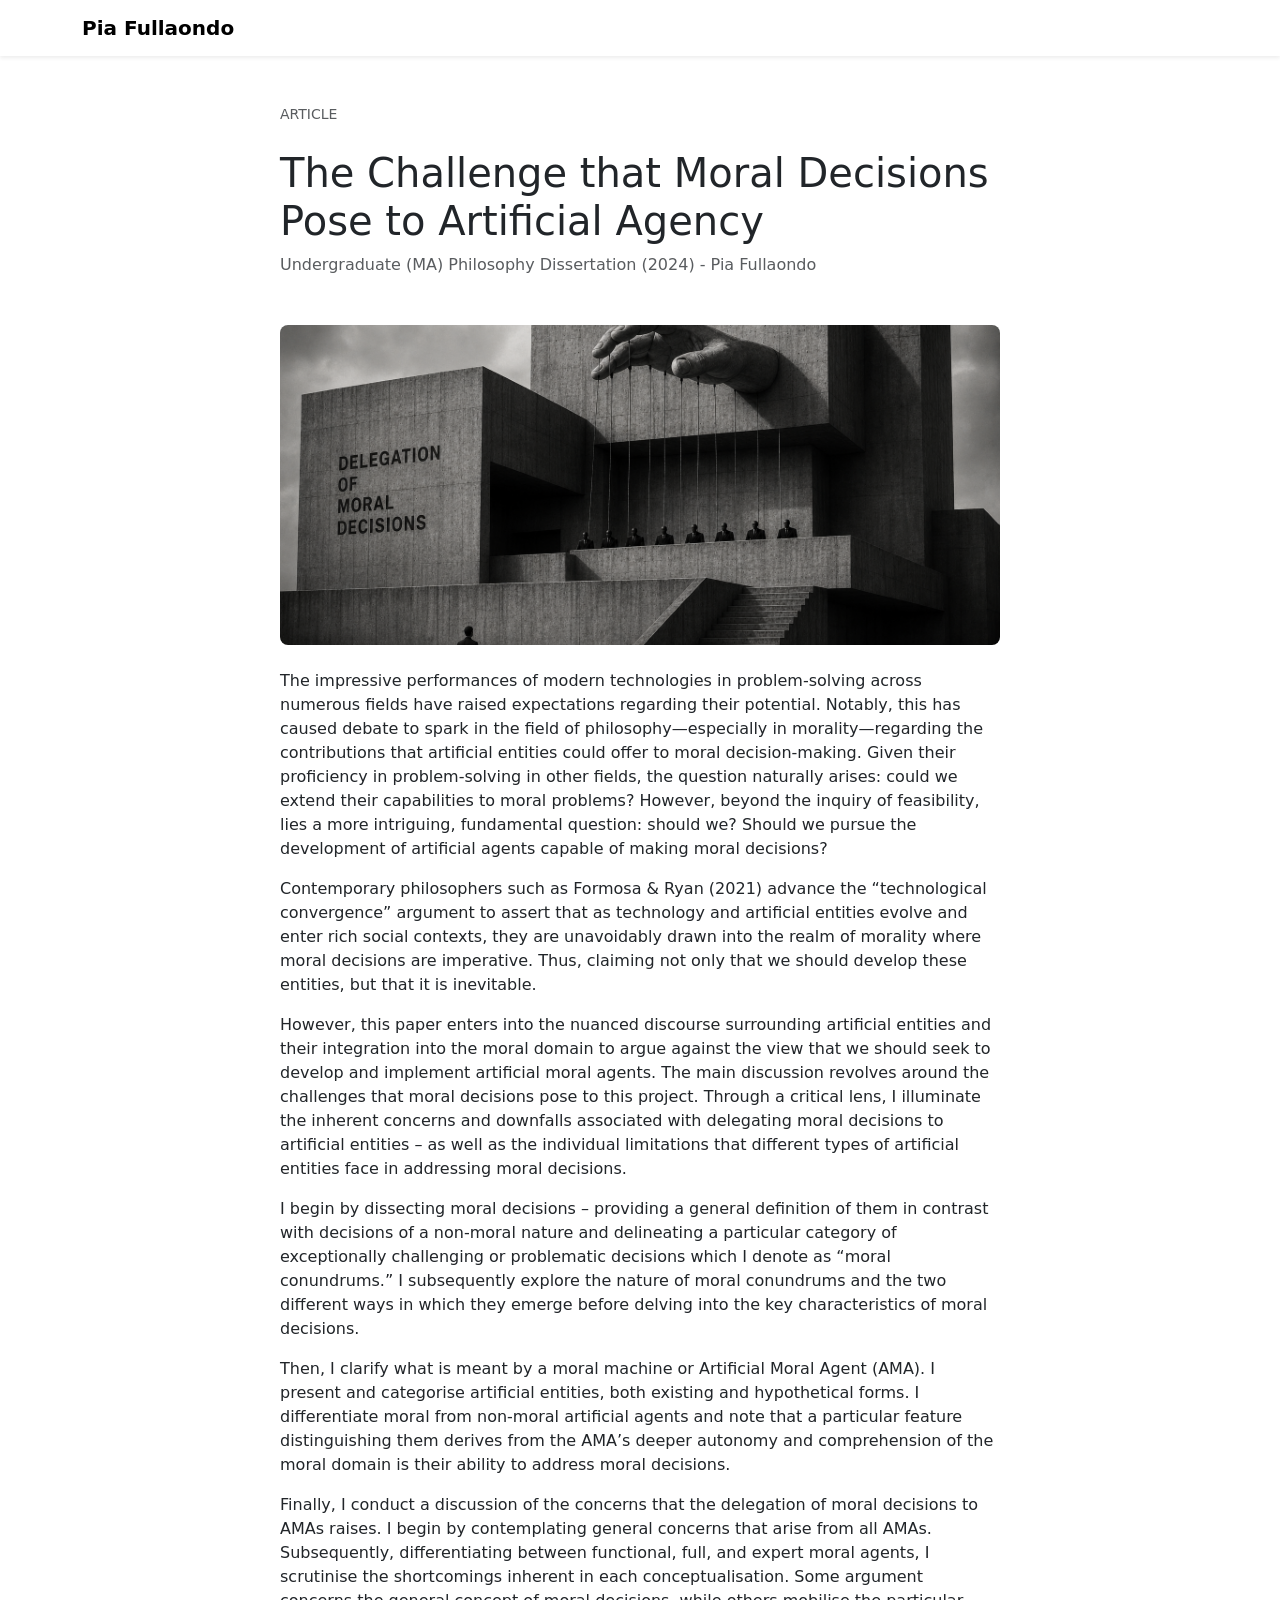
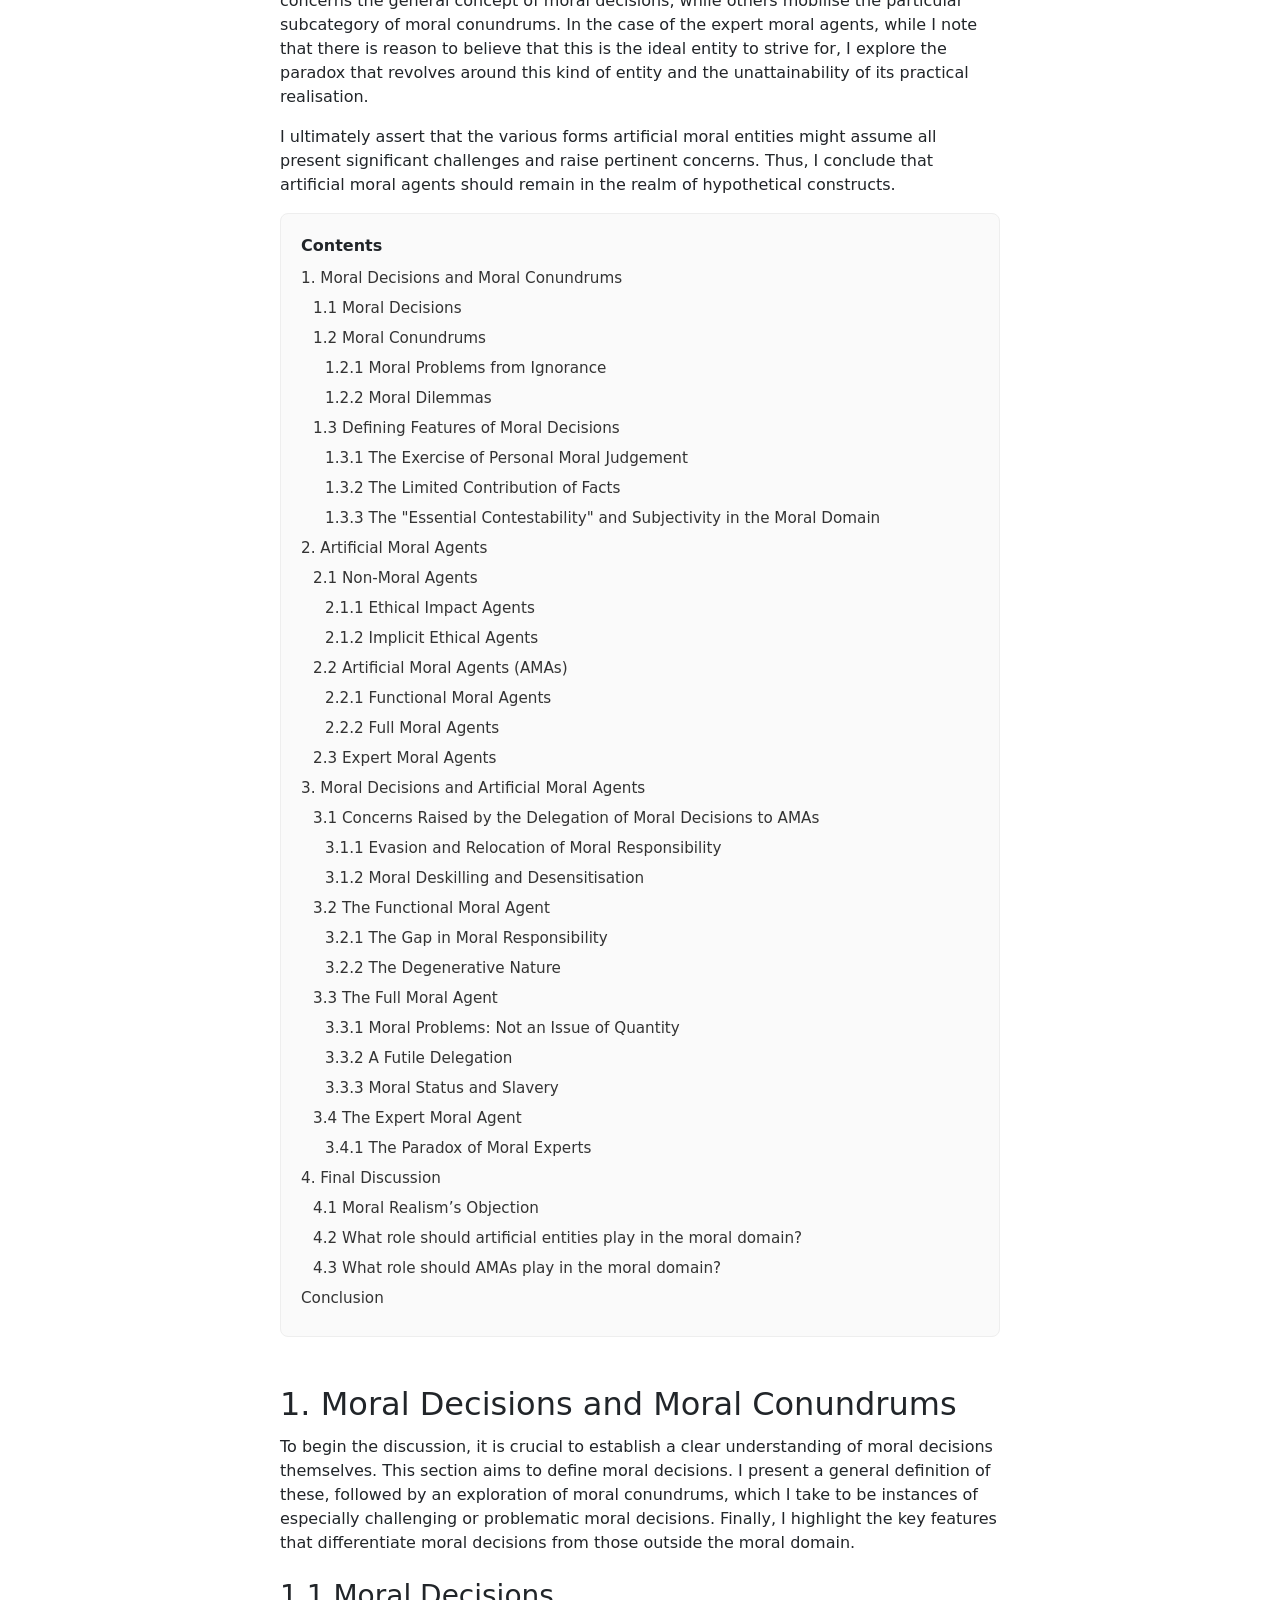
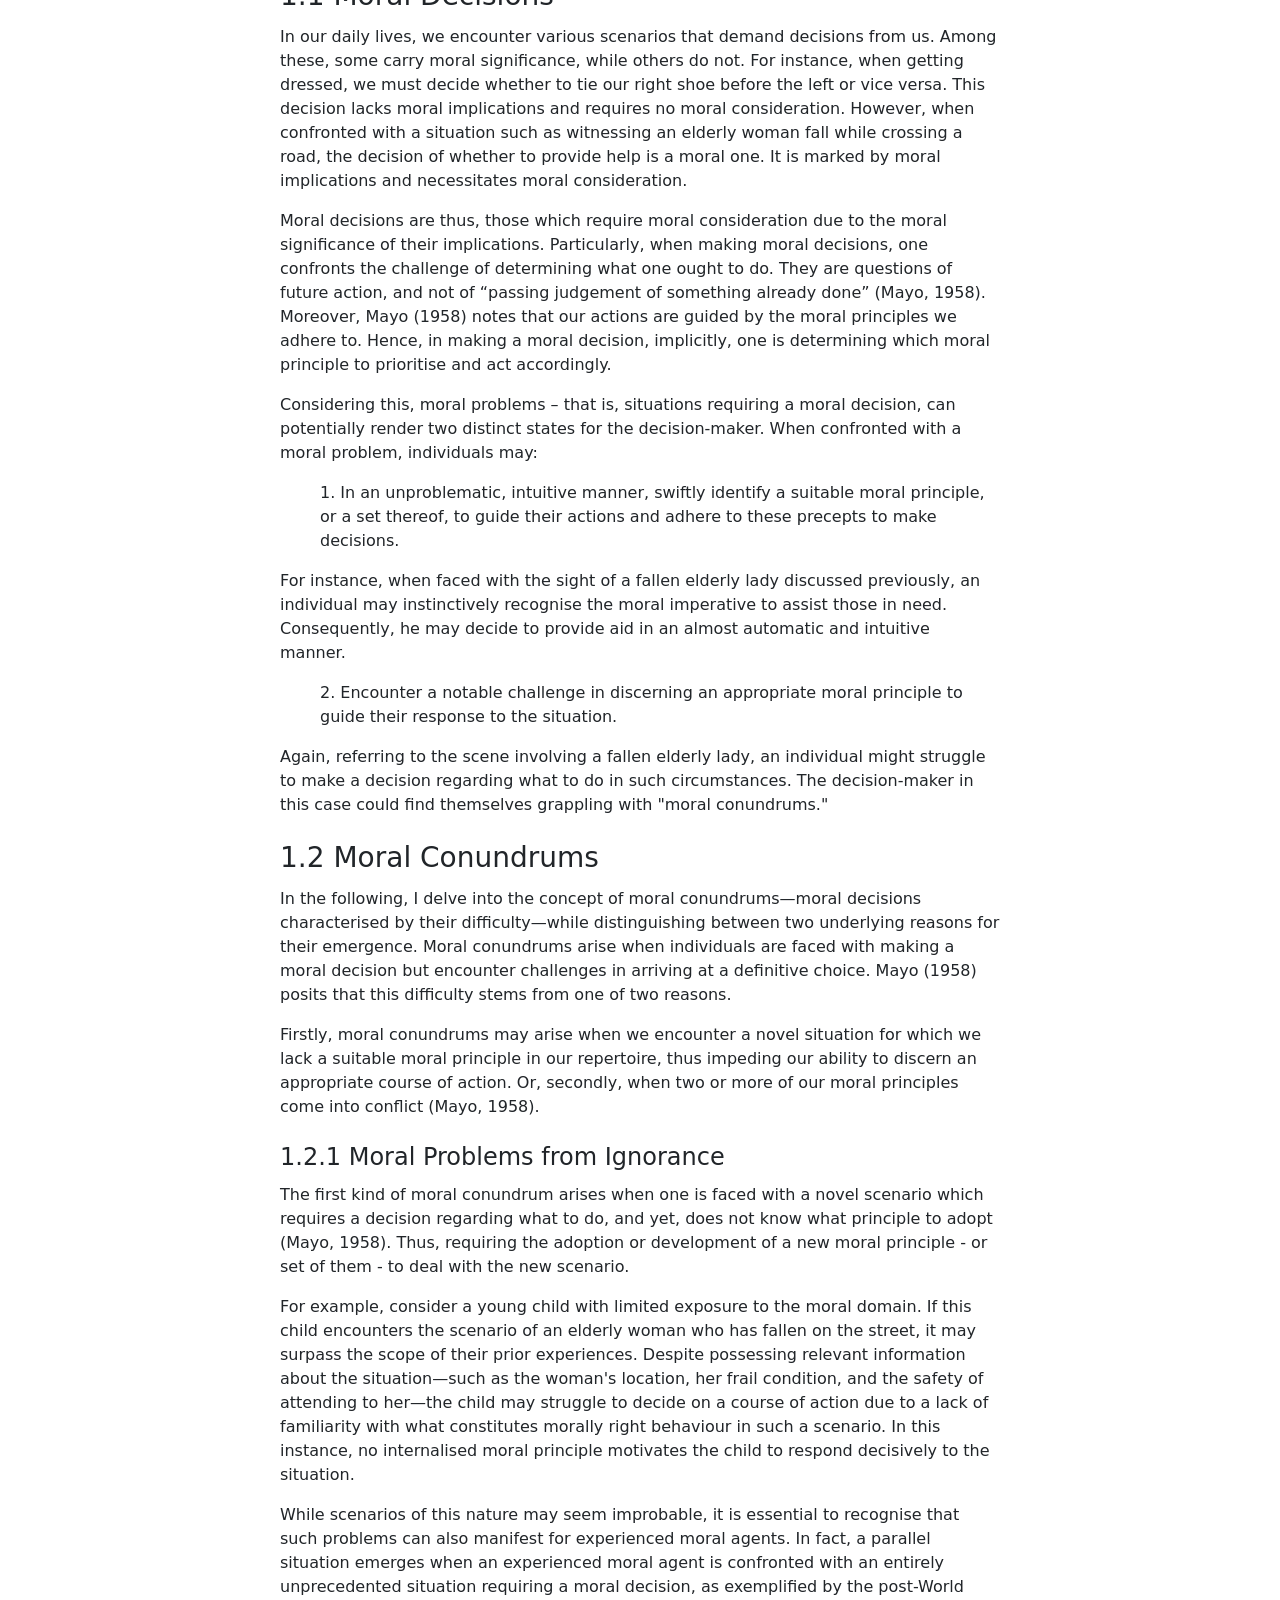
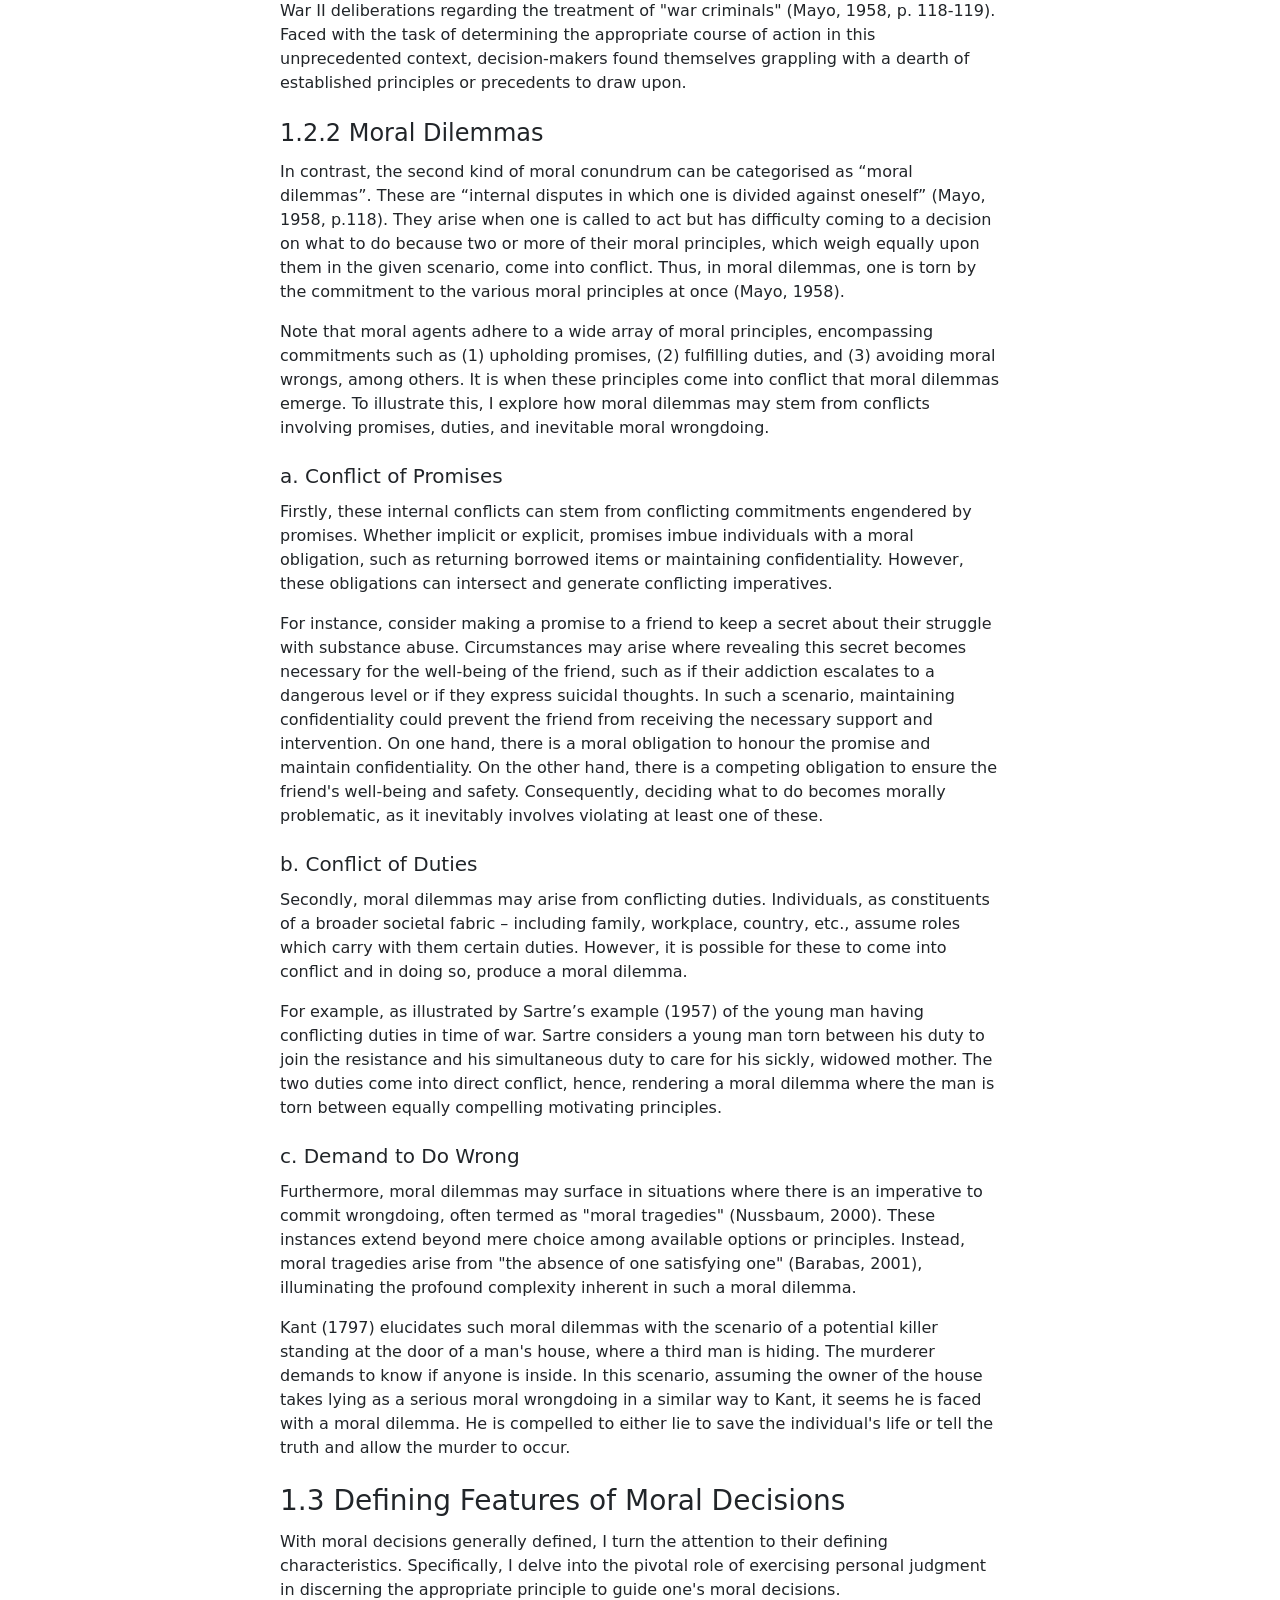
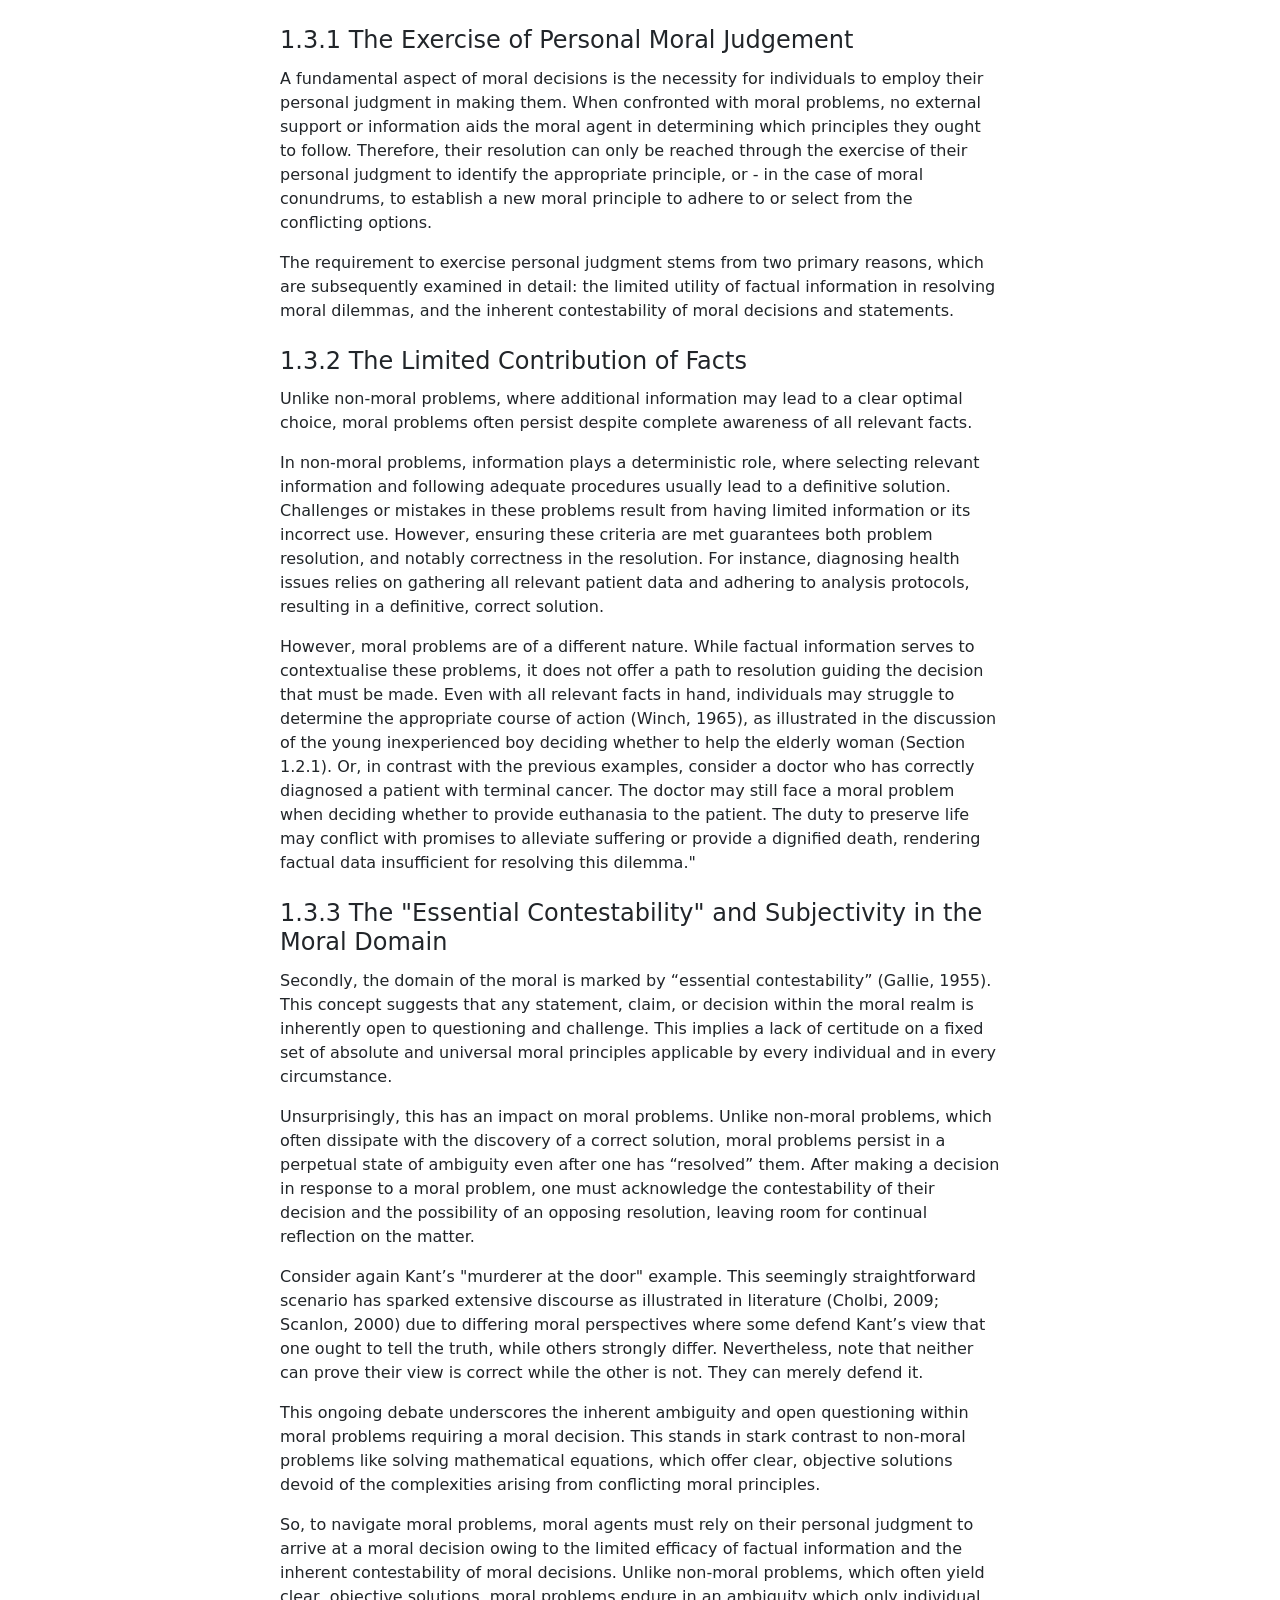
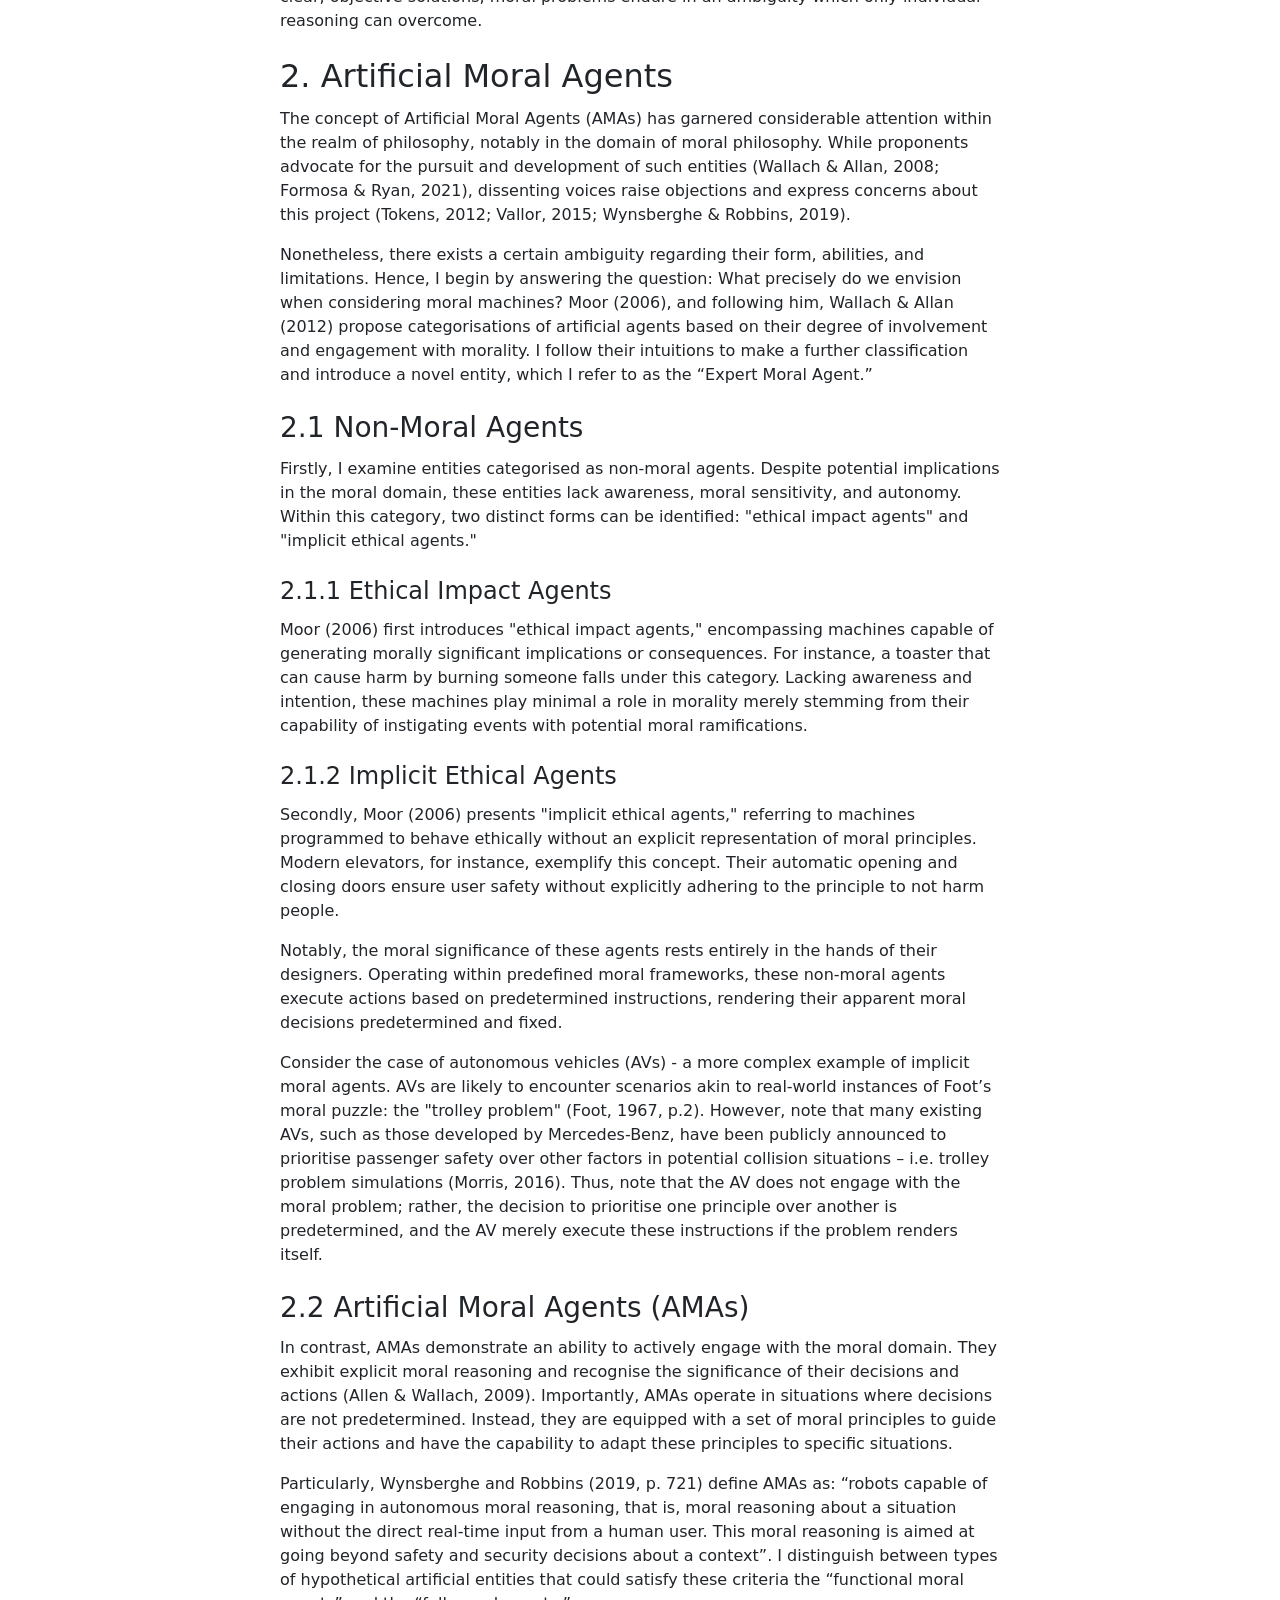
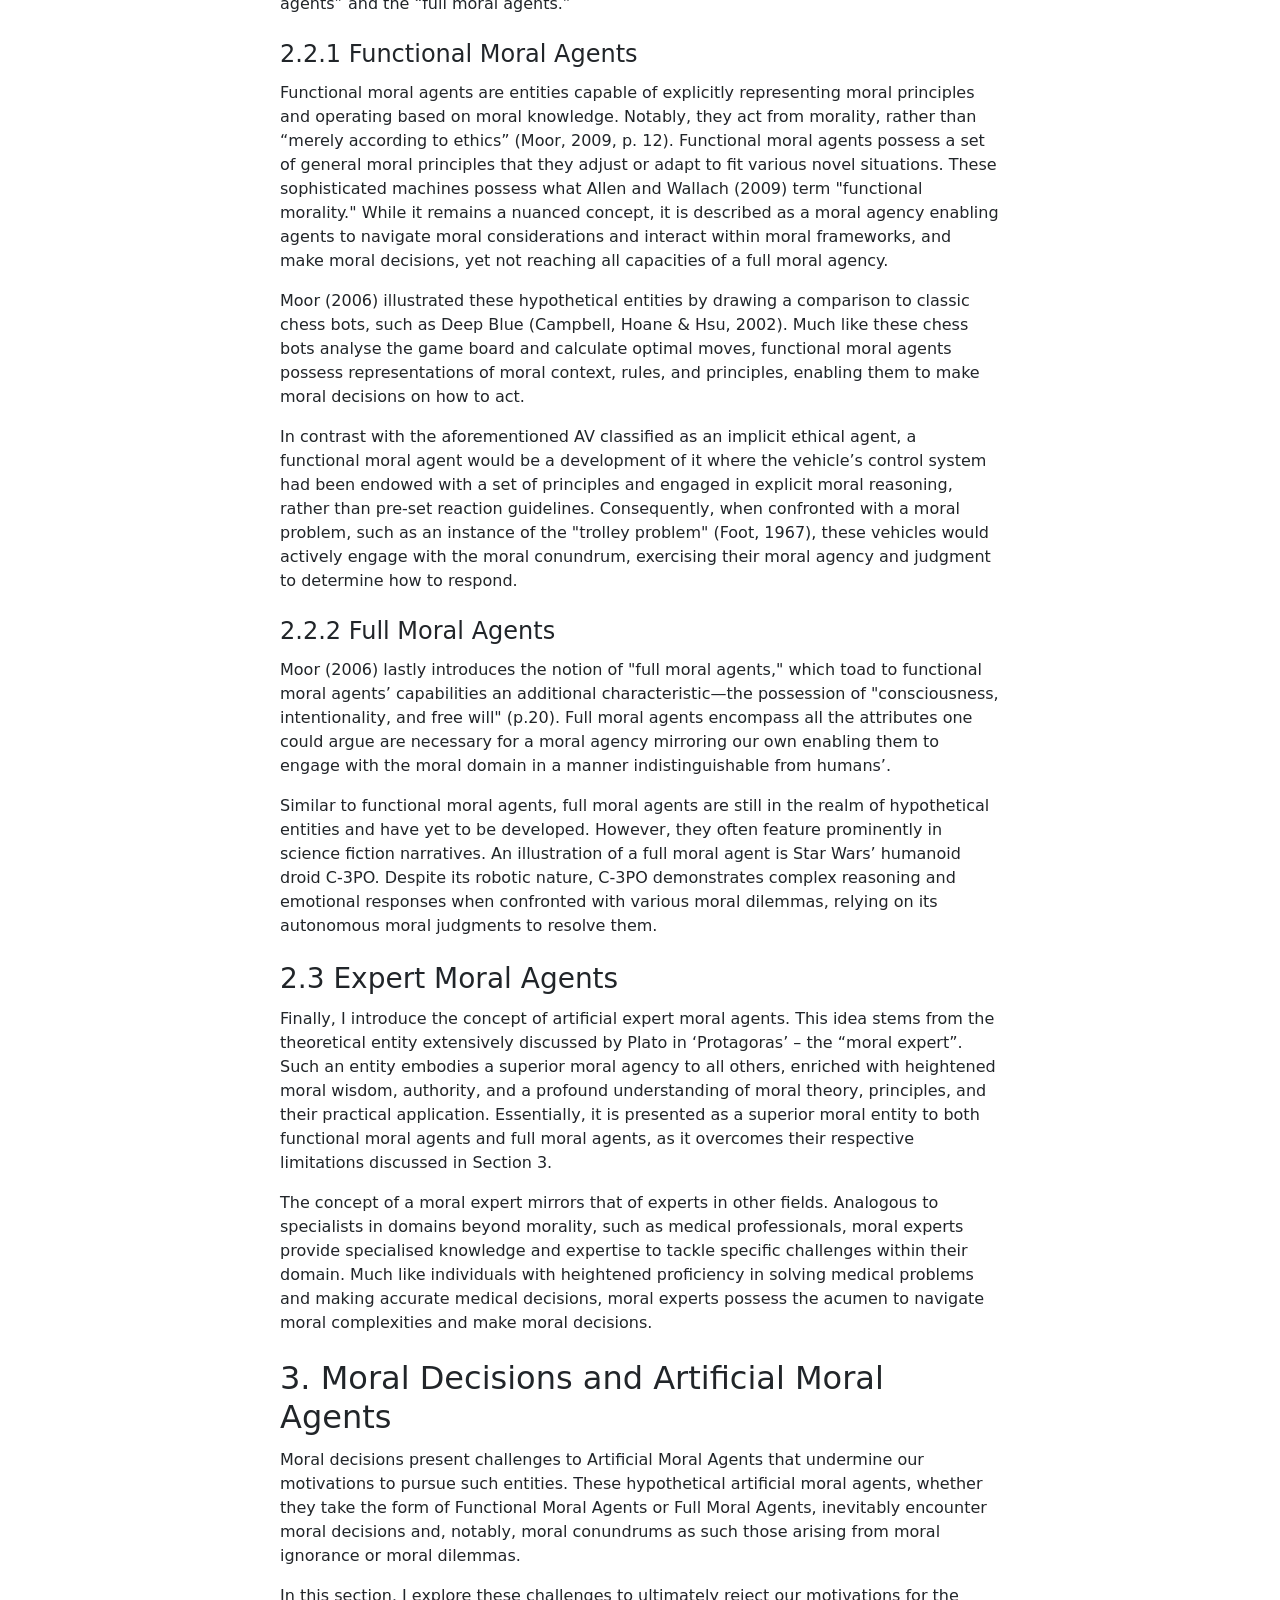
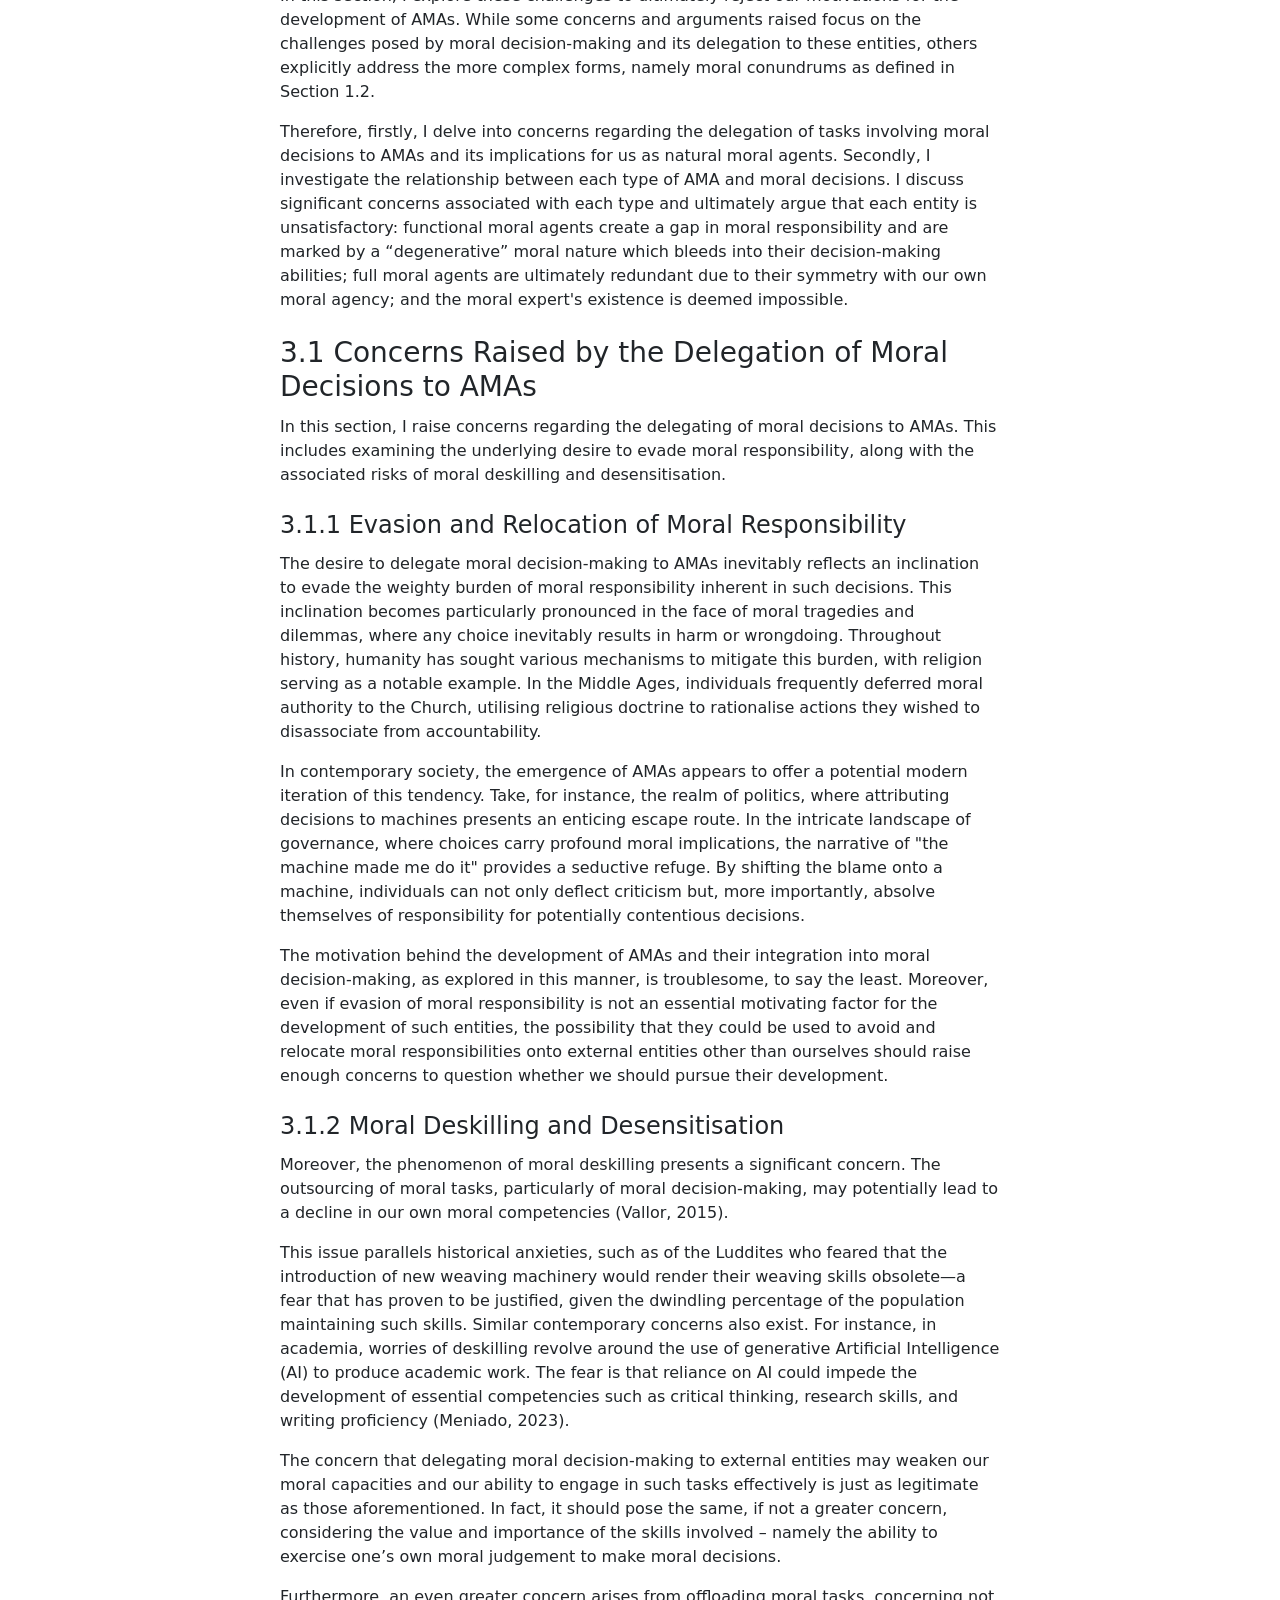
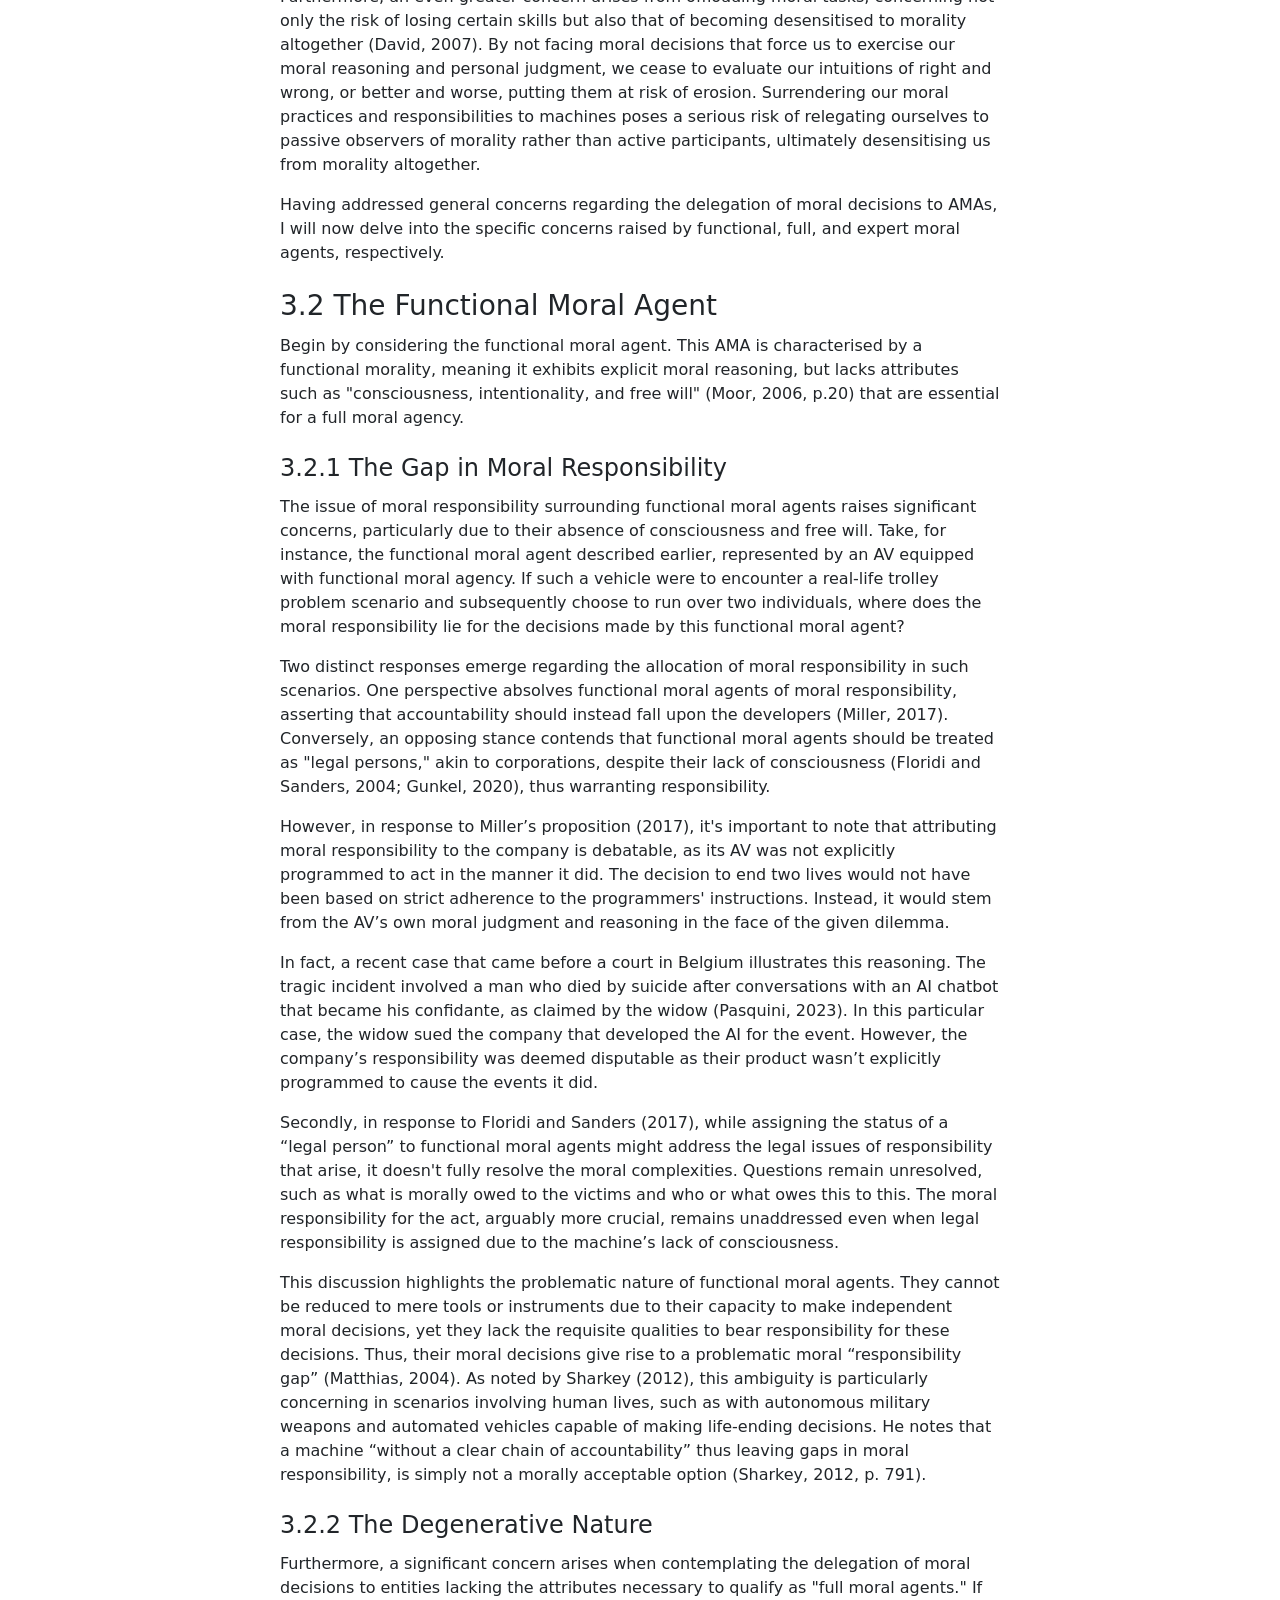
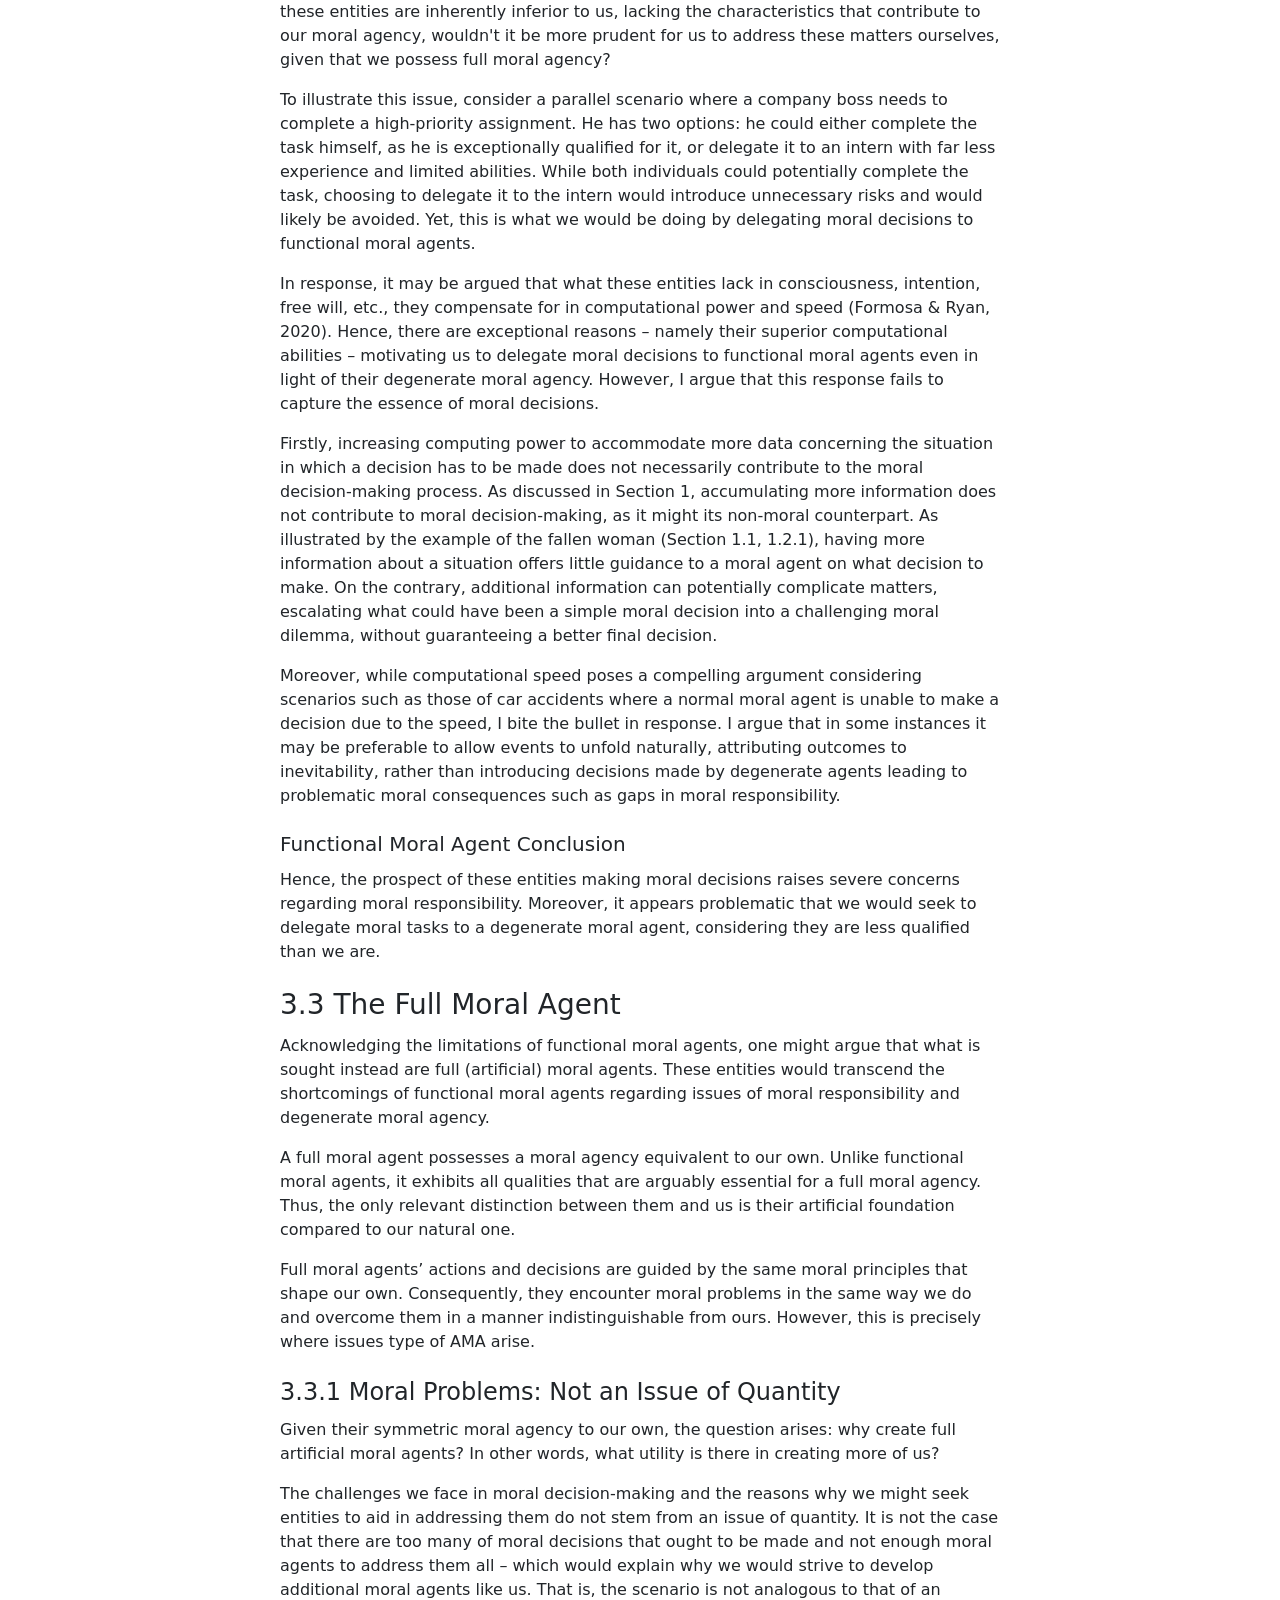
==== commit ac654e6f: "Update undergraduate-dissertation.html" ====
--- a/undergraduate-dissertation.html
+++ b/undergraduate-dissertation.html
@@ -324,7 +324,7 @@
   </p>
 
   <p>
-Similar to functional moral agents, full moral agents are still in the realm of hypothetical entities and have yet to be developed. However, they often feature prominently in science fiction narratives. An illustration of a full moral agent is Star Wars’ humanoid droid C-3PO. Despite its robotic nature, C-3PO demonstrates complex reasoning and emotional responses when confronted with various moral dilemmas, relying on its autonomous moral judgments to resolve them.Principio del formulario  
+Similar to functional moral agents, full moral agents are still in the realm of hypothetical entities and have yet to be developed. However, they often feature prominently in science fiction narratives. An illustration of a full moral agent is Star Wars’ humanoid droid C-3PO. Despite its robotic nature, C-3PO demonstrates complex reasoning and emotional responses when confronted with various moral dilemmas, relying on its autonomous moral judgments to resolve them. 
   </p>
   
   <h3>2.3 Expert Moral Agents</h3>
@@ -493,7 +493,7 @@
   </p>
 
   <p>
-Our moral agency, marked by its adherence to various principles, frequently encounters conflicts, leading to moral dilemmas. Furthermore, our constrained moral experience leads to situations where we lack intuitive guidance on how to act morally. When a "full" moral agency is transposed to artificial agents, they inherit these same weaknesses. To deny this would amount to misunderstanding the nature and functionality of moral agencyPrincipio del formulario 
+Our moral agency, marked by its adherence to various principles, frequently encounters conflicts, leading to moral dilemmas. Furthermore, our constrained moral experience leads to situations where we lack intuitive guidance on how to act morally. When a "full" moral agency is transposed to artificial agents, they inherit these same weaknesses. To deny this would amount to misunderstanding the nature and functionality of moral agency.
   </p>
 
   <p>
